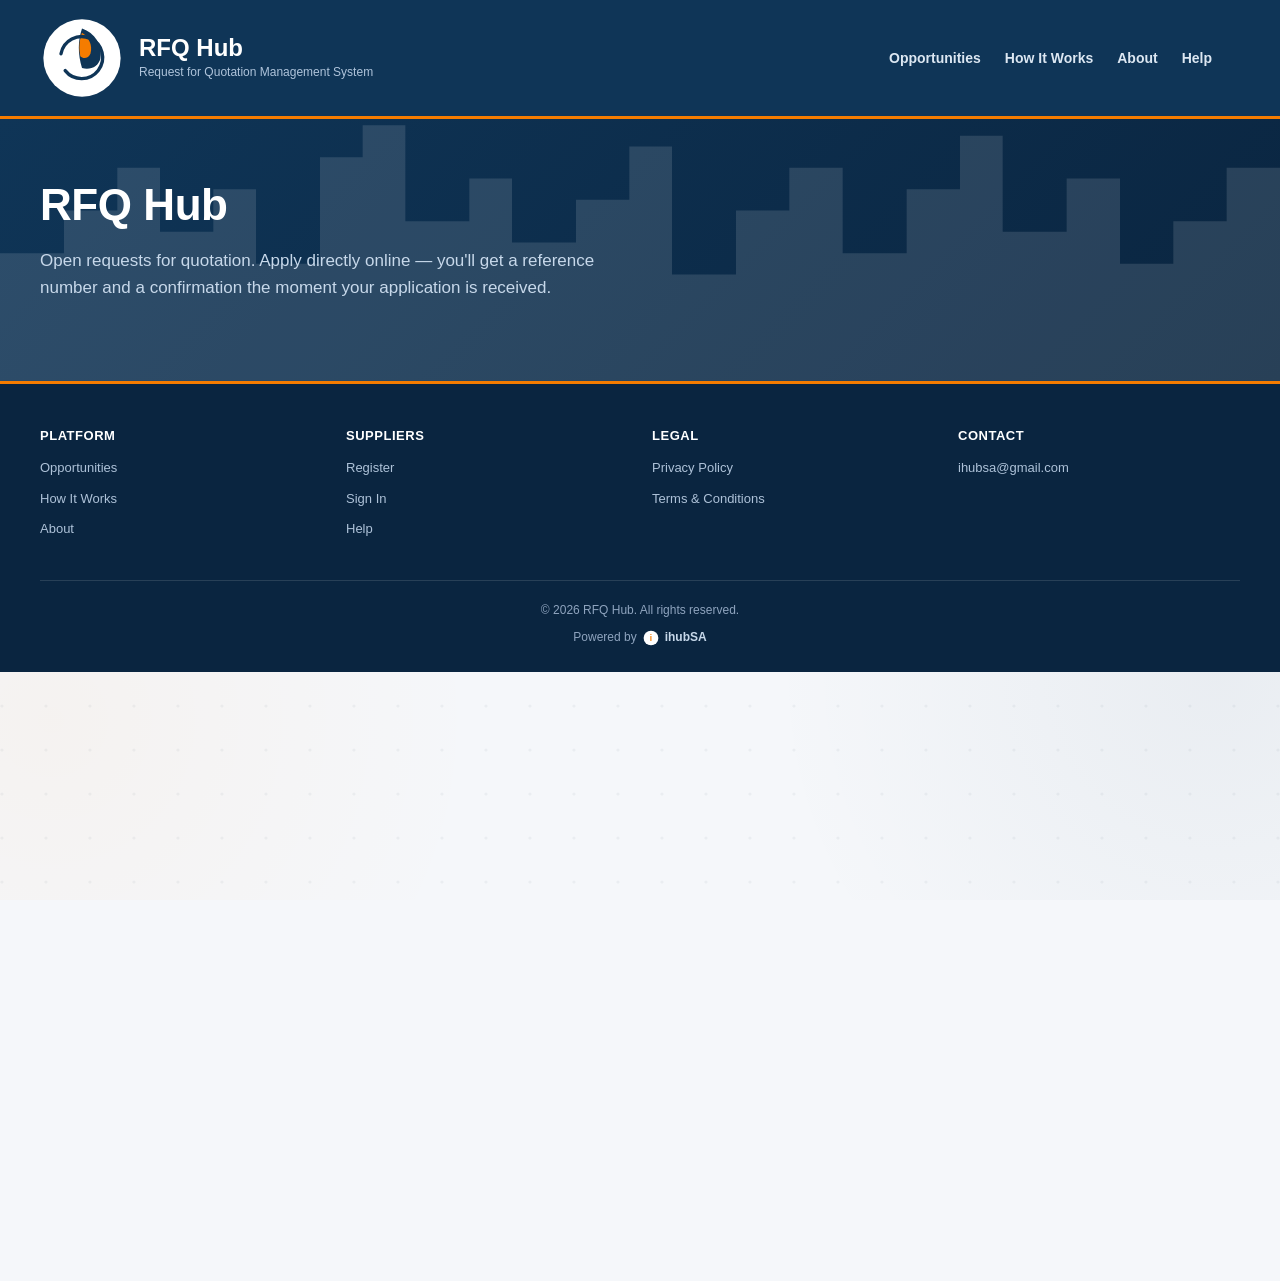
==== index.html @ 86a923ec "Update stylesheet and script version in index.html" ====
<!DOCTYPE html>
<html lang="en">
<head>
  <meta charset="UTF-8">
  <meta name="viewport" content="width=device-width, initial-scale=1.0">
  <title>RFQ Hub</title>
  <link rel="stylesheet" href="styles.css?v=3">
</head>
<body>
  <!-- DYNAMIC BRANDING HEADER -->
  <header id="site-header" class="site-header">
    <a href="https://ihubsa.github.io/iHubSA-Website/" style="text-decoration: none; color: inherit; display: flex; align-items: center; gap: 16px;">
      <div id="brand-logo-group" class="brand-logo-group">
        <img id="brand-logo-img" src="" alt="Company logo" style="display:none; height:84px; width:auto; max-width:260px; object-fit:contain; flex-shrink:0;">
        <svg id="brand-logo-default" width="84" height="84" viewBox="0 0 100 100" style="flex-shrink: 0;">
          <circle cx="50" cy="50" r="46" fill="#FFFFFF"/>
          <path d="M 50 15 C 65 20, 75 35, 72 50 C 70 60, 60 65, 50 62 C 45 45, 45 30, 50 15 Z" fill="#0F3557"/>
          <path d="M 50 20 C 58 25, 63 35, 60 45 C 58 50, 52 52, 48 48 C 46 38, 47 28, 50 20 Z" fill="#F57C00"/>
          <path d="M 25 45 A 25 25 0 1 1 30 65" fill="none" stroke="#0F3557" stroke-width="4" stroke-linecap="round"/>
        </svg>
        <div>
          <h1 id="brand-title" style="margin: 0; font-size: 24px; font-weight: bold; color: white; font-family: 'IBM Plex Sans', sans-serif;">RFQ Hub</h1>
          <p id="brand-subtitle" style="margin: 0; font-size: 12px; color: #AFC4DB; font-family: 'IBM Plex Sans', sans-serif;">Request for Quotation Management System</p>
        </div>
      </div>
    </a>

    <button id="mobile-nav-toggle" class="mobile-nav-toggle" type="button" onclick="toggleMobileNav()" aria-label="Toggle menu" aria-expanded="false" aria-controls="site-nav-wrap">
      <svg width="24" height="24" viewBox="0 0 24 24" fill="none" stroke="white" stroke-width="2" stroke-linecap="round"><line x1="3" y1="6" x2="21" y2="6"/><line x1="3" y1="12" x2="21" y2="12"/><line x1="3" y1="18" x2="21" y2="18"/></svg>
    </button>

    <div id="site-nav-wrap" class="site-nav-wrap">
      <nav class="site-nav" aria-label="Primary">
        <a href="#" onclick="navGoOpportunities(); return false;">Opportunities</a>
        <a href="#" onclick="navGoHowItWorks(); return false;">How It Works</a>
        <a href="#" onclick="navGoAbout(); return false;">About</a>
        <a href="#" onclick="navGoHelp(); return false;">Help</a>
      </nav>
      <div id="header-actions" class="site-header-ctas"></div>
    </div>
  </header>

  <!-- DYNAMIC HERO SECTION -->
  <div id="hero-section" style="position:relative; background: linear-gradient(135deg, var(--primary) 0%, var(--primary-dark) 100%); padding: 60px 40px 50px 40px; text-align: left; overflow:hidden;">
    <svg aria-hidden="true" style="position:absolute; inset:0; width:100%; height:100%; opacity:0.12; pointer-events:none;" preserveAspectRatio="xMidYMax slice" viewBox="0 0 1200 300">
      <path d="M0,300 L0,180 L60,180 L60,140 L110,140 L110,100 L150,100 L150,160 L200,160 L200,120 L200,120 L240,120 L240,190 L300,190 L300,90 L340,90 L340,60 L380,60 L380,150 L440,150 L440,110 L480,110 L480,170 L540,170 L540,130 L590,130 L590,80 L630,80 L630,200 L690,200 L690,140 L740,140 L740,100 L790,100 L790,180 L850,180 L850,120 L900,120 L900,70 L940,70 L940,160 L1000,160 L1000,110 L1050,110 L1050,190 L1100,190 L1100,150 L1150,150 L1150,100 L1200,100 L1200,300 Z" fill="white"/>
    </svg>
    <h1 id="hero-title" style="position:relative; margin: 0 0 15px 0; font-size: 44px; font-weight: 800; color: white; font-family: 'IBM Plex Sans', sans-serif; letter-spacing:-0.01em;">RFQ Hub</h1>
    <p id="hero-subtitle" style="position:relative; margin: 0 0 30px 0; font-size: 17px; color: #C7D8EA; font-family: 'IBM Plex Sans', sans-serif; line-height: 1.6; max-width: 600px;">Open requests for quotation. Apply directly online — you'll get a reference number and a confirmation the moment your application is received.</p>

    <!-- Marketplace-specific hero content (CTA buttons + live stats). Only
         shown on the public landing page — showLandingView() reveals this,
         hideAllTopLevelViews() hides it again for every other view (login,
         admin dashboard, contractor pages, etc.) so it never bleeds into
         screens where it doesn't belong. -->
    <div id="hero-marketplace-extras" style="display:none; position:relative;">
      <div class="hero-cta-row">
        <button type="button" class="btn gold hero-btn-primary" onclick="document.getElementById('public-rfq-list').scrollIntoView({behavior:'smooth'})">Browse Opportunities →</button>
        <button type="button" class="hero-btn-secondary" onclick="openApplicantGate(null)">Register as a Supplier</button>
      </div>
      <div id="hero-stats-row" class="hero-stats-row" style="display:none;"></div>
    </div>
  </div>

  <div id="app-container" style="min-height: 100vh;">
    <!-- Floating WhatsApp help button — a sibling of public-view/admin-view/
         super-admin-view (not nested inside any of them) so its visibility
         can be kept in sync with whichever of those is showing, regardless
         of which of the several functions switched views. Starts hidden;
         setupWhatsappFabSync() in app.js keeps it in sync via a
         MutationObserver on public-view/admin-view's style attribute. Shown
         on the contractor company dashboard and the public applicant-facing
         pages; hidden on the platform Super Admin view. -->
    <a id="whatsapp-help-btn" class="whatsapp-fab" href="https://wa.me/27608995215?text=Hi%2C%20I%20need%20help%20with%20the%20RFQ%20Hub" target="_blank" rel="noopener" aria-label="Chat with us on WhatsApp" style="display:none;">
      <svg width="30" height="30" viewBox="0 0 24 24" aria-hidden="true">
        <path fill="#FFFFFF" d="M12 2C6.48 2 2 6.26 2 11.5c0 2.02.66 3.9 1.8 5.44L2.5 21.5l4.86-1.24A10.4 10.4 0 0 0 12 21c5.52 0 10-4.26 10-9.5S17.52 2 12 2z"/>
        <path fill="#25D366" d="M9.05 7.6c-.24-.53-.5-.54-.73-.55-.19-.01-.4-.01-.62-.01-.21 0-.56.08-.85.4-.29.32-1.12 1.1-1.12 2.68 0 1.57 1.15 3.09 1.3 3.3.16.21 2.2 3.53 5.44 4.81 2.69 1.06 3.24.85 3.82.8.58-.06 1.88-.77 2.14-1.51.27-.74.27-1.38.19-1.51-.08-.13-.29-.21-.61-.37-.32-.16-1.88-.93-2.17-1.03-.29-.11-.5-.16-.71.16-.21.32-.82 1.03-1 1.24-.19.21-.37.24-.69.08-.32-.16-1.34-.49-2.55-1.57-.94-.84-1.58-1.87-1.76-2.19-.19-.32-.02-.49.14-.65.14-.14.32-.37.48-.55.16-.19.21-.32.32-.53.11-.21.05-.4-.03-.56-.08-.16-.7-1.77-.99-2.44z"/>
      </svg>
      <span class="whatsapp-fab-label">Need help? Chat on WhatsApp</span>
    </a>

    <!-- PUBLIC VIEW (Contractor Portal + Landing + Auth) -->
    <div id="public-view" style="display:none; padding: 40px;">
      <div id="rfq-portal" style="display:none;"></div>
      <div id="no-rfq-message" style="display:none;"></div>

      <div id="landing-section" style="display:none;">
        <div style="max-width: 1200px; margin: 0 auto 30px auto;">
          <div class="card" style="text-align:center; padding:16px 24px;">
            <p style="margin:0; font-size:13px; color:var(--border);">Company staff: use the <strong>Sign In</strong> button above to access your dashboard. Access is by invitation only — if you're expecting access, check your email for an invite link.</p>
          </div>
        </div>

        <div class="landing-two-col" style="max-width: 1200px; margin: 0 auto; display:grid; grid-template-columns: 2fr 1fr; gap:30px; align-items:start;">
          <div>
            <h2 class="section-eyebrow" style="margin-bottom:5px;">OPEN OPPORTUNITIES</h2>
            <p style="color:var(--border); margin:10px 0 20px 0;">Find current Requests for Quotation from organisations looking for suppliers and service providers.</p>

            <div class="opp-search-wrap">
              <form id="hero-search-form" class="opp-search-bar">
                <input type="text" id="hero-search-input" placeholder="Search opportunities...">
                <button type="submit">Search</button>
              </form>
              <div class="opp-filter-row">
                <select id="public-rfq-province-filter" class="opp-filter-pill">
                  <option value="">All Provinces</option>
                  <option value="Eastern Cape">Eastern Cape</option>
                  <option value="Free State">Free State</option>
                  <option value="Gauteng">Gauteng</option>
                  <option value="KwaZulu-Natal">KwaZulu-Natal</option>
                  <option value="Limpopo">Limpopo</option>
                  <option value="Mpumalanga">Mpumalanga</option>
                  <option value="Northern Cape">Northern Cape</option>
                  <option value="North West">North West</option>
                  <option value="Western Cape">Western Cape</option>
                </select>
                <select id="public-rfq-category-filter" class="opp-filter-pill" disabled title="Category data isn't tracked yet — coming soon">
                  <option value="">All Categories</option>
                </select>
                <select id="public-rfq-sort" class="opp-filter-pill">
                  <option value="deadline_asc">Sort: Closing Soonest</option>
                  <option value="deadline_desc">Sort: Closing Latest</option>
                  <option value="budget_desc">Sort: Highest Budget</option>
                </select>
              </div>
            </div>

            <div id="public-rfq-list"></div>
          </div>

          <div class="card" id="why-register-card">
            <h3 class="section-eyebrow" style="font-size:18px;">WHY BECOME A REGISTERED SUPPLIER?</h3>
            <div style="margin-top:16px;">
              <div class="why-register-item">
                <div class="why-register-icon why-register-check">✓</div>
                <div>
                  <h4>Access More Opportunities</h4>
                  <p>See RFQs published by participating organisations.</p>
                </div>
              </div>
              <div class="why-register-item">
                <div class="why-register-icon why-register-check">✓</div>
                <div>
                  <h4>Submit Online</h4>
                  <p>Complete your quotation and upload supporting documents digitally.</p>
                </div>
              </div>
              <div class="why-register-item">
                <div class="why-register-icon why-register-check">✓</div>
                <div>
                  <h4>Build Your Supplier Profile</h4>
                  <p>Enter your company information once and reuse it.</p>
                </div>
              </div>
              <div class="why-register-item">
                <div class="why-register-icon why-register-check">✓</div>
                <div>
                  <h4>Track Your Applications</h4>
                  <p>Keep a record of the RFQs you've responded to and their status.</p>
                </div>
              </div>
              <div class="why-register-item" style="margin-bottom:0;">
                <div class="why-register-icon why-register-check">✓</div>
                <div>
                  <h4>Secure &amp; Confidential</h4>
                  <p>Your submission is only ever shared with the organisation running the RFQ.</p>
                </div>
              </div>
            </div>
            <button type="button" class="btn gold" style="width:100%; padding:12px; margin-top:6px;" onclick="openApplicantGate(null)">Register Free →</button>
            <p style="text-align:center; margin:12px 0 0 0; font-size:13px; color:var(--border);">Already registered? <a href="#" onclick="document.getElementById('public-rfq-list').scrollIntoView({behavior:'smooth'}); return false;" style="color:var(--primary); font-weight:600;">Browse Opportunities</a></p>
          </div>
        </div>

        <div id="how-it-works-section" style="max-width: 1200px; margin: 60px auto 0 auto; padding:40px 0; border-top:1px solid #E4E7EB;">
          <h2 class="section-eyebrow" style="text-align:center; display:block; width:fit-content; margin:0 auto 40px auto;">HOW IT WORKS</h2>
          <div class="how-it-works-grid">
            <div class="how-it-works-step">
              <div class="how-it-works-step-icon">
                <svg width="26" height="26" viewBox="0 0 24 24" fill="none" stroke="white" stroke-width="2"><circle cx="11" cy="11" r="7"/><path d="M21 21l-4.3-4.3"/></svg>
              </div>
              <p class="how-it-works-step-num">01</p>
              <h4>Discover</h4>
              <p>Find an RFQ that matches your business.</p>
            </div>
            <div class="how-it-works-step">
              <div class="how-it-works-step-icon">
                <svg width="26" height="26" viewBox="0 0 24 24" fill="none" stroke="white" stroke-width="2"><path d="M20 21v-2a4 4 0 0 0-4-4H8a4 4 0 0 0-4 4v2"/><circle cx="12" cy="7" r="4"/></svg>
              </div>
              <p class="how-it-works-step-num">02</p>
              <h4>Register</h4>
              <p>Create your free supplier account.</p>
            </div>
            <div class="how-it-works-step">
              <div class="how-it-works-step-icon">
                <svg width="26" height="26" viewBox="0 0 24 24" fill="none" stroke="white" stroke-width="2"><path d="M14 2H6a2 2 0 0 0-2 2v16a2 2 0 0 0 2 2h12a2 2 0 0 0 2-2V8z"/><path d="M14 2v6h6"/></svg>
              </div>
              <p class="how-it-works-step-num">03</p>
              <h4>Submit</h4>
              <p>Complete the response and upload supporting documents.</p>
            </div>
            <div class="how-it-works-step">
              <div class="how-it-works-step-icon">
                <svg width="26" height="26" viewBox="0 0 24 24" fill="none" stroke="white" stroke-width="2"><path d="M22 11.08V12a10 10 0 1 1-5.93-9.14"/><path d="M22 4L12 14.01l-3-3"/></svg>
              </div>
              <p class="how-it-works-step-num">04</p>
              <h4>Get Reviewed</h4>
              <p>The organisation evaluates submissions and contacts successful suppliers.</p>
            </div>
          </div>
        </div>

        <div id="trust-section" class="trust-section-band" style="max-width: 1200px; margin: 40px auto 0 auto;">
          <h2 class="section-eyebrow" style="text-align:center; display:block; width:fit-content; margin:0 auto 40px auto;">A BETTER WAY TO CONNECT BUYERS &amp; SUPPLIERS</h2>
          <div class="trust-grid">
            <div class="trust-item">
              <div class="trust-icon"><svg width="22" height="22" viewBox="0 0 24 24" fill="none" stroke="currentColor" stroke-width="2"><path d="M2 12h20M12 2c2.5 3 4 7 4 10s-1.5 7-4 10c-2.5-3-4-7-4-10s1.5-7 4-10z"/></svg></div>
              <h4>Transparent</h4>
              <p>Clear RFQ requirements and closing dates.</p>
            </div>
            <div class="trust-item">
              <div class="trust-icon"><svg width="22" height="22" viewBox="0 0 24 24" fill="none" stroke="currentColor" stroke-width="2"><rect x="3" y="11" width="18" height="10" rx="2"/><path d="M7 11V7a5 5 0 0 1 10 0v4"/></svg></div>
              <h4>Secure</h4>
              <p>Your submission is securely handled.</p>
            </div>
            <div class="trust-item">
              <div class="trust-icon"><svg width="22" height="22" viewBox="0 0 24 24" fill="none" stroke="currentColor" stroke-width="2"><path d="M12 2l7 4v6c0 5-3.5 8-7 10-3.5-2-7-5-7-10V6l7-4z"/></svg></div>
              <h4>Accessible</h4>
              <p>Opportunities are available to registered suppliers.</p>
            </div>
            <div class="trust-item">
              <div class="trust-icon"><svg width="22" height="22" viewBox="0 0 24 24" fill="none" stroke="currentColor" stroke-width="2"><path d="M9 11l3 3L22 4"/><path d="M21 12v7a2 2 0 0 1-2 2H5a2 2 0 0 1-2-2V5a2 2 0 0 1 2-2h11"/></svg></div>
              <h4>Professional</h4>
              <p>A structured process for quotations and supplier responses.</p>
            </div>
          </div>
        </div>

        <div id="org-logos-section" style="display:none; max-width: 1200px; margin: 0 auto; padding:40px 0; border-top:1px solid #E4E7EB;">
          <h2 class="section-eyebrow" style="text-align:center; display:block; width:fit-content; margin:0 auto 30px auto;">ORGANISATIONS USING THE PLATFORM</h2>
          <div id="org-logos-grid" class="org-logos-grid"></div>
        </div>

        <div class="final-cta-section">
          <div class="final-cta-inner">
            <h2>Ready to Find Your Next Business Opportunity?</h2>
            <p>Register as a supplier and start responding to RFQs online.</p>
            <button type="button" class="btn gold" style="padding:14px 32px; font-size:15px;" onclick="openApplicantGate(null)">Create Free Supplier Account</button>
            <p style="margin-top:14px; font-size:13px;"><a href="#" onclick="document.getElementById('public-rfq-list').scrollIntoView({behavior:'smooth'}); return false;" style="color:#C7D8EA;">Already registered? Browse Opportunities</a></p>
          </div>
        </div>
      </div>

      <div id="login-section" style="display:none; max-width: 420px; margin: 0 auto;">
        <div class="card">
          <h2 style="margin-top:0;">Staff Login</h2>
          <form id="login-form" style="display:flex; flex-direction:column; gap:15px;">
            <div>
              <label>Email</label>
              <input type="email" id="login-email" required style="width:100%;">
            </div>
            <div>
              <label>Password</label>
              <input type="password" id="login-password" required style="width:100%;">
            </div>
            <button type="submit" class="btn gold" style="padding:12px; margin-top:5px;">Log In</button>
          </form>
          <p style="text-align:center; margin-top:12px; font-size:13px;">
            <a href="#" onclick="showForgotPasswordView(); return false;" style="color:var(--primary); font-weight:600;">Forgot your password?</a>
          </p>
          <p style="text-align:center; margin-top:15px; font-size:13px; color:var(--border);">
            No account yet? Access is by invitation — ask your company admin or the platform admin to invite you.
          </p>
        </div>
      </div>

      <div id="forgot-password-section" style="display:none; max-width: 420px; margin: 0 auto;">
        <div class="card">
          <h2 style="margin-top:0;">Reset Your Password</h2>
          <p style="color:var(--border); font-size:14px; margin-bottom:15px;">Enter the email address on your account and we'll send you a 6-digit code to set a new password.</p>
          <form id="forgot-password-form" style="display:flex; flex-direction:column; gap:15px;">
            <div>
              <label>Email</label>
              <input type="email" id="forgot-password-email" required style="width:100%;">
            </div>
            <button type="submit" class="btn gold" style="padding:12px; margin-top:5px;">Send Code</button>
          </form>
          <p id="forgot-password-sent-note" style="display:none; margin-top:5px; margin-bottom:15px; padding:12px; background:#E1F0FF; border-radius:4px; font-size:14px;">
            If an account exists for that email, a 6-digit code is on its way. KEEP THIS SITE OPEN and check your inbox (and spam folder) — the code is valid for a limited time and can only be used once.
          </p>
          <form id="reset-code-form" style="display:none; flex-direction:column; gap:15px;">
            <div>
              <label>6-Digit Code</label>
              <input type="text" id="reset-code-token" required inputmode="numeric" pattern="[0-9]*" maxlength="6" autocomplete="one-time-code" style="width:100%; letter-spacing:4px; font-size:18px; text-align:center;">
            </div>
            <div>
              <label>New Password *</label>
              <input type="password" id="reset-code-new-password" required minlength="6" style="width:100%;">
            </div>
            <div>
              <label>Confirm New Password *</label>
              <input type="password" id="reset-code-confirm-password" required minlength="6" style="width:100%;">
            </div>
            <button type="submit" class="btn gold" style="padding:12px; margin-top:5px;">Reset Password</button>
          </form>
          <p style="text-align:center; margin-top:15px; font-size:13px;">
            <a href="#" onclick="showLoginForm(); return false;" style="color:var(--primary); font-weight:600;">Back to Sign In</a>
          </p>
        </div>
      </div>

      <div id="set-password-section" style="display:none; max-width: 420px; margin: 0 auto;">
        <div class="card">
          <h2 id="set-password-heading" style="margin-top:0;">Choose a Password</h2>
          <p id="set-password-subtext" style="color:var(--border); font-size:14px; margin-bottom:15px;">You've been invited to RFQ Hub. Set a password to finish setting up your account.</p>
          <form id="set-password-form" style="display:flex; flex-direction:column; gap:15px;">
            <div>
              <label>New Password *</label>
              <input type="password" id="set-password-new" required minlength="6" style="width:100%;">
            </div>
            <div>
              <label>Confirm Password *</label>
              <input type="password" id="set-password-confirm" required minlength="6" style="width:100%;">
            </div>
            <button type="submit" class="btn gold" style="padding:12px; margin-top:5px;">Set Password &amp; Continue</button>
          </form>
        </div>
      </div>
    </div>

    <!-- ADMIN VIEW (Company Dashboard) -->
    <div id="admin-view" style="display:none;">
      <div style="background: var(--primary); border-bottom: 3px solid var(--accent); padding: 20px 40px;">
        <div style="display: flex; justify-content: space-between; align-items: center; max-width: 1200px; margin: 0 auto; flex-wrap:wrap; gap:10px;">
          <div style="display:flex; align-items:center; gap:12px; min-width:0;">
            <img id="admin-header-logo" src="" alt="" style="display:none; height:40px; max-width:140px; width:auto; object-fit:contain; border-radius:3px; background:white; padding:3px;">
            <h2 id="admin-company-name" style="margin: 0; color: white; font-family: 'IBM Plex Sans', sans-serif;">RFQ Management</h2>
          </div>
          <div style="display:flex; align-items:center; gap:16px;">
            <a id="super-admin-link" href="#" onclick="openSuperAdminView(); return false;" style="display:none; font-size:13px; color:white; font-weight:600;">Platform Admin</a>
            <button onclick="logoutAdmin()" class="btn secondary" style="padding: 8px 16px;">Logout</button>
          </div>
        </div>
      </div>

      <div class="page-pad" style="padding: 40px; max-width: 1200px; margin: 0 auto;">
        <div class="admin-layout">
          <!-- Section Navigation -->
          <div class="admin-sidebar">
            <button class="sidebar-tab-btn company-tab-btn active" onclick="switchAdminTab('create', this)">Create RFQ</button>
            <button class="sidebar-tab-btn company-tab-btn" onclick="switchAdminTab('console', this)">RFQ Console</button>
            <button class="sidebar-tab-btn company-tab-btn" onclick="switchAdminTab('submissions', this)">Review Submissions</button>
            <button class="sidebar-tab-btn company-tab-btn" onclick="switchAdminTab('team', this)">Team</button>
            <button class="sidebar-tab-btn company-tab-btn" onclick="switchAdminTab('settings', this)">Settings</button>
            <button class="sidebar-tab-btn company-tab-btn" onclick="switchAdminTab('reports', this)">Reports</button>
          </div>

          <div class="admin-content">
        <!-- CREATE RFQ TAB -->
        <div id="create-tab" class="admin-tab" style="display:block;">
          <div class="card">
            <h2 style="margin-top:0;">Create New RFQ</h2>
            <div id="draft-editing-banner" style="display:none; margin-bottom:16px; padding:10px 14px; background:#FFF8E1; border:1px solid #F5D67A; border-radius:4px; font-size:13px; color:var(--ink);">
              📝 <strong>Editing a saved draft</strong> — Save Draft keeps it a draft, and Save RFQ finalizes it into the Console. Nothing is sent to suppliers or contractors until you explicitly Release it there.
            </div>
            <form id="create-rfq-form" onsubmit="return false;" style="display:flex; flex-direction:column; gap:20px;">
              <div class="form-grid-2">
                <div>
                  <label style="font-weight:bold; display:block; margin-bottom:8px;">RFQ Name/Title *</label>
                  <input type="text" name="rfq_name" placeholder="e.g., Safety Equipment Quotes" style="width:100%; padding:10px; border:1px solid var(--border); border-radius:4px; box-sizing:border-box;">
                </div>
                <div>
                  <label style="font-weight:bold; display:block; margin-bottom:8px;">Project Name *</label>
                  <input type="text" name="rfq_project" placeholder="e.g., Table Bay Construction Site" style="width:100%; padding:10px; border:1px solid var(--border); border-radius:4px; box-sizing:border-box;">
                </div>
              </div>

              <div>
                <label style="font-weight:bold; display:block; margin-bottom:8px;">Description *</label>
                <textarea name="rfq_description" placeholder="Describe what you're looking for..." style="width:100%; padding:10px; border:1px solid var(--border); border-radius:4px; min-height:100px; box-sizing:border-box; font-family:inherit;"></textarea>
              </div>

              <div class="form-grid-2">
                <div>
                  <label style="font-weight:bold; display:block; margin-bottom:8px;">Province(s) *</label>
                  <p style="font-size:12px; color:var(--border); margin:0 0 8px 0;">Select every province you want this RFQ to be visible in and to notify registered suppliers in.</p>
                  <div style="border:1px solid var(--border); border-radius:4px; padding:12px; box-sizing:border-box;">
                    <label style="display:flex; align-items:center; gap:8px; font-weight:600; margin-bottom:8px; padding-bottom:8px; border-bottom:1px solid var(--border); cursor:pointer;">
                      <input type="checkbox" id="rfq-province-select-all"> Select All Provinces
                    </label>
                    <div id="rfq-province-checkboxes" style="display:grid; grid-template-columns:1fr 1fr; gap:8px;"></div>
                  </div>
                </div>
                <div>
                  <label style="font-weight:bold; display:block; margin-bottom:8px;">Town / Area (optional)</label>
                  <input type="text" name="rfq_location_area" placeholder="e.g., Table Bay, Cape Town" style="width:100%; padding:10px; border:1px solid var(--border); border-radius:4px; box-sizing:border-box;">
                </div>
              </div>

              <div style="border:2px solid var(--accent); border-radius:6px; padding:16px; background-color:rgba(245, 124, 0, 0.05); margin:16px 0;">
                <fieldset style="border:none; margin:0; padding:0;">
                  <legend style="font-weight:bold; margin-bottom:12px; display:block; font-size:14px;">Local Preference</legend>
                  <p style="font-size:12px; color:var(--border); margin:0 0 12px 0;">We recommend using local labour and contractors before expanding your RFQ to other areas.</p>

                  <label style="display:flex; align-items:flex-start; gap:8px; cursor:pointer; margin-bottom:16px; font-weight:normal;">
                    <input type="radio" name="rfq_local_preference" value="local" checked style="margin-top:2px;">
                    <div>
                      <strong style="display:block; margin-bottom:4px;">Local</strong>
                      <span style="font-size:12px; color:var(--border); line-height:1.4;">We agree to using local labour and contractors before expanding our RFQ if no suitable resources are found locally.</span>
                    </div>
                  </label>

                  <label style="display:flex; align-items:flex-start; gap:8px; cursor:pointer; font-weight:normal;">
                    <input type="radio" name="rfq_local_preference" value="non-local" style="margin-top:2px;">
                    <div style="flex:1;">
                      <strong style="display:block; margin-bottom:4px;">Non-Local</strong>
                      <div id="non-local-reason-container" style="display:none; margin-top:8px;">
                        <label style="font-weight:normal; display:block; margin-bottom:6px; font-size:12px;">Reason for expanding beyond local area *</label>
                        <textarea name="rfq_non_local_reason" placeholder="Please explain why local resources are not suitable for this RFQ..." style="width:100%; padding:10px; border:1px solid var(--border); border-radius:4px; box-sizing:border-box; min-height:80px; font-family:inherit; font-size:14px; resize:vertical;"></textarea>
                      </div>
                    </div>
                  </label>
                </fieldset>
              </div>

              <div class="form-grid-2">
                <div>
                  <label style="font-weight:bold; display:block; margin-bottom:8px;">Submission Deadline *</label>
                  <input type="datetime-local" name="rfq_deadline" style="width:100%; padding:10px; border:1px solid var(--border); border-radius:4px; box-sizing:border-box;">
                </div>
                <div>
                  <label style="font-weight:bold; display:block; margin-bottom:8px;">Budget (optional)</label>
                  <input type="number" name="rfq_budget" placeholder="e.g., 50000" style="width:100%; padding:10px; border:1px solid var(--border); border-radius:4px; box-sizing:border-box;">
                </div>
              </div>

              <div>
                <label style="font-weight:bold; display:block; margin-bottom:8px;">Visibility *</label>
                <p style="font-size:14px; color:var(--border); margin:0 0 10px 0;">Open RFQs are listed on the public portal for anyone to find and apply. Closed RFQs are only reachable via the invite links you send below.</p>
                <div style="display:flex; gap:24px; flex-wrap:wrap;">
                  <label style="font-weight:normal; display:flex; align-items:center; gap:6px; cursor:pointer;">
                    <input type="radio" name="rfq_visibility" value="closed" checked> Closed &mdash; Invite Only
                  </label>
                  <label style="font-weight:normal; display:flex; align-items:center; gap:6px; cursor:pointer;">
                    <input type="radio" name="rfq_visibility" value="open"> Open &mdash; Public Portal
                  </label>
                </div>
              </div>

              <div>
                <label style="font-weight:bold; display:block; margin-bottom:8px;">Required Documents *</label>
                <p style="font-size:14px; color:var(--border); margin:0 0 10px 0;">Pick from the standard Supplier Database documents below, or add a one-off custom requirement. A registered supplier who already has a standard document on file gets it applied automatically — no re-upload needed.</p>
                <div id="required-docs-builder" style="margin-bottom:10px;"></div>
                <div style="display:flex; gap:10px; align-items:center; flex-wrap:wrap; margin-bottom:8px;">
                  <select id="standard-doc-picker" style="padding:8px; border:1px solid var(--border); border-radius:4px; min-width:260px;"></select>
                  <button type="button" onclick="addStandardDocumentFieldFromPicker()" class="btn secondary" style="padding:8px 16px;">+ Add Standard Document</button>
                </div>
                <button type="button" onclick="addDocumentField()" class="btn secondary" style="padding:8px 16px;">+ Add Custom Document Type</button>
              </div>

              <div>
                <label style="font-weight:bold; display:block; margin-bottom:8px;">Attach RFQ Document(s) (optional)</label>
                <p style="font-size:14px; color:var(--border); margin:0 0 10px 0;">Upload the RFQ spec, drawings, or any files contractors should review before applying. They'll appear as downloads on the contractor's page.</p>

                <!-- Documents list (both existing and newly selected) -->
                <div id="documents-list-section" style="margin-bottom:15px; display:none;">
                  <div id="documents-list" style="display:flex; flex-direction:column; gap:8px;"></div>
                </div>

                <!-- File input for new attachments -->
                <input type="file" id="rfq-attachments-input" multiple style="width:100%; padding:8px; border:1px solid var(--border); border-radius:4px; box-sizing:border-box; margin-bottom:8px;">
                <p id="file-input-hint" style="font-size:13px; color:var(--border); margin:0;">Select files above to add them. You can remove or replace them before saving.</p>
              </div>

              <div>
                <label id="contractor-emails-label" style="font-weight:bold; display:block; margin-bottom:8px;">Contractor Email Addresses *</label>
                <p id="contractor-emails-hint" style="font-size:14px; color:var(--border); margin:0 0 10px 0;">Enter email addresses (one per line). Each gets a direct invite link, emailed once this RFQ is published/released — not immediately on save. Required for Closed RFQs.</p>
                <textarea name="contractor_emails" placeholder="contractor1@example.com&#10;contractor2@example.com" style="width:100%; padding:10px; border:1px solid var(--border); border-radius:4px; min-height:80px; box-sizing:border-box; font-family:inherit;"></textarea>
              </div>

              <p style="font-size:13px; color:var(--border); margin:0; text-align:right;">💾 Save never makes an RFQ public or notifies anyone. 🚀 <strong>Publish RFQ</strong> is the only button that does — here, or on it later from the Console.</p>
              <div style="display:flex; gap:10px; justify-content:flex-end; flex-wrap:wrap;">
                <button type="button" onclick="resetCreateForm()" class="btn secondary" style="padding:10px 20px;">Clear</button>
                <button type="button" onclick="previewRFQ()" class="btn secondary" style="padding:10px 20px;">👁️ Preview</button>
                <button type="button" id="save-draft-btn" onclick="saveRFQDraft()" class="btn secondary" style="padding:10px 20px;">💾 Save Draft</button>
                <button type="submit" id="create-rfq-submit-btn" class="btn navy" style="padding:10px 20px;">💾 Save RFQ</button>
                <button type="button" id="publish-rfq-btn" onclick="createNewRFQ(true)" class="btn gold" style="padding:10px 20px;">🚀 Publish RFQ</button>
              </div>
            </form>
          </div>
        </div>

        <!-- RFQ CONSOLE TAB -->
        <div id="console-tab" class="admin-tab" style="display:none;">
          <div class="card">
            <h2 style="margin-top:0;">Active RFQs</h2>
            <p style="color: var(--border); font-size: 14px; margin-bottom: 20px;">View all active RFQs and manage contractor invitation links</p>
            <div id="rfq-console-list" style="display: flex; flex-direction: column; gap: 20px;">
              <div style="text-align: center; padding: 40px; color: var(--border);">
                <p>Loading RFQs...</p>
              </div>
            </div>
          </div>
        </div>

        <!-- SUBMISSIONS TAB -->
        <div id="submissions-tab" class="admin-tab" style="display:none;">
          <div class="card">
            <h2 style="margin-top:0;">RFQ Submissions</h2>
            <p id="submissions-limited-access-note" style="display:none; margin:0 0 14px 0; font-size:13px; color:var(--border);">🔒 Your team permissions limit which submission stages you can see and act on here. Ask your company owner to adjust your access from the Team tab if you're missing something you expect to see.</p>
            <div class="filter-bar">
              <select id="rfq-filter" onchange="filterSubmissions()" style="padding:10px; border:1px solid var(--border); border-radius:4px;">
                <option value="">All RFQs</option>
              </select>
              <select id="status-filter" onchange="filterSubmissions()" style="padding:10px; border:1px solid var(--border); border-radius:4px;">
                <option value="">All Statuses</option>
                <option value="submitted">Submitted</option>
                <option value="under_review">Under Review</option>
                <option value="approved">Approved</option>
                <option value="rejected">Rejected</option>
              </select>
            </div>
            <div id="submissions-list" style="display:flex; flex-direction:column; gap:15px;"></div>
          </div>
        </div>

        <!-- TEAM TAB -->
        <div id="team-tab" class="admin-tab" style="display:none;">
          <div class="card">
            <h2 style="margin-top:0;">Team</h2>
            <p style="color:var(--border); font-size:14px; margin-bottom:20px;">People with access to this company's RFQ Hub admin section.</p>
            <div id="team-members-list" style="margin-bottom:25px;"></div>

            <h3 style="font-size:16px;">Invite a Teammate</h3>
            <form id="invite-teammate-form" style="display:flex; gap:10px; flex-wrap:wrap; align-items:flex-end; margin-top:10px;">
              <div style="flex:1; min-width:220px;">
                <label style="font-weight:bold;">Email *</label>
                <input type="email" id="invite-teammate-email" required style="width:100%; padding:10px; border:1px solid var(--border); border-radius:4px; box-sizing:border-box;">
              </div>
              <button type="submit" class="btn gold" style="padding:10px 20px;">Send Invite</button>
            </form>
          </div>
        </div>

        <!-- SETTINGS TAB -->
        <div id="settings-tab" class="admin-tab" style="display:none;">
          <div class="card">
            <h2 style="margin-top:0;">Company Settings</h2>
            <p style="color:var(--border); font-size:14px; margin-bottom:20px;">This information is shown to contractors on your RFQ links.</p>
            <form id="settings-form" style="display:flex; flex-direction:column; gap:20px; max-width:600px;">
              <div>
                <label style="font-weight:bold;">Logo</label>
                <div style="display:flex; align-items:center; gap:15px; margin-top:8px; flex-wrap:wrap;">
                  <div style="width:140px; height:140px; border:1px solid var(--border); border-radius:8px; background:var(--bg-2); display:flex; align-items:center; justify-content:center; overflow:hidden; flex-shrink:0;">
                    <img id="settings-logo-preview" src="" alt="Logo preview" style="max-width:260px; height:84px; width:auto; object-fit:contain; display:none;">
                    <span id="settings-logo-placeholder" style="color:var(--border); font-size:11px; text-align:center; padding:0 10px;">No logo</span>
                  </div>
                  <div>
                    <input type="file" id="settings-logo-file" accept="image/png,image/jpeg,image/svg+xml,image/webp">
                    <p style="font-size:12px; color:var(--border); margin-top:5px;">PNG, JPG, SVG or WebP. Uploads immediately.</p>
                  </div>
                </div>
                <div style="margin-top:14px; max-width:320px;">
                  <label style="font-weight:bold; font-size:13px; display:flex; justify-content:space-between;">
                    <span>Logo Size</span>
                    <span id="settings-logo-scale-label" style="font-weight:normal; color:var(--border);">100%</span>
                  </label>
                  <input type="range" id="settings-logo-scale" min="50" max="150" step="5" value="100" style="width:100%;">
                  <p style="font-size:12px; color:var(--border); margin-top:5px;">Scales your logo in the site header and on the public RFQ portal. The preview above matches the header size.</p>
                </div>
              </div>
              <div>
                <label style="font-weight:bold;">Company Name *</label>
                <input type="text" id="settings-company-name" required style="width:100%; padding:10px; border:1px solid var(--border); border-radius:4px; box-sizing:border-box;">
              </div>
              <div>
                <label style="font-weight:bold;">Contact Email</label>
                <input type="email" id="settings-contact-email" style="width:100%; padding:10px; border:1px solid var(--border); border-radius:4px; box-sizing:border-box;">
              </div>
              <div>
                <label style="font-weight:bold;">Contact Phone</label>
                <input type="tel" id="settings-contact-phone" style="width:100%; padding:10px; border:1px solid var(--border); border-radius:4px; box-sizing:border-box;">
              </div>
              <div>
                <label style="font-weight:bold;">Address</label>
                <textarea id="settings-address" style="width:100%; padding:10px; border:1px solid var(--border); border-radius:4px; box-sizing:border-box; min-height:70px; font-family:inherit;"></textarea>
              </div>
              <div style="display:flex; justify-content:flex-end;">
                <button type="submit" class="btn gold" style="padding:10px 24px;">Save Settings</button>
              </div>
            </form>
          </div>

          <div class="card">
            <h2 style="margin-top:0;">Change Password</h2>
            <p style="color:var(--border); font-size:14px; margin-bottom:20px;">Update the password for your own login.</p>
            <form id="change-password-form" style="display:flex; flex-direction:column; gap:15px; max-width:400px;">
              <div>
                <label style="font-weight:bold;">New Password *</label>
                <input type="password" id="change-password-new" required minlength="6" style="width:100%; padding:10px; border:1px solid var(--border); border-radius:4px; box-sizing:border-box;">
              </div>
              <div>
                <label style="font-weight:bold;">Confirm New Password *</label>
                <input type="password" id="change-password-confirm" required minlength="6" style="width:100%; padding:10px; border:1px solid var(--border); border-radius:4px; box-sizing:border-box;">
              </div>
              <div style="display:flex; justify-content:flex-end;">
                <button type="submit" class="btn gold" style="padding:10px 24px;">Update Password</button>
              </div>
            </form>
          </div>
        </div>

        <!-- REPORTS TAB -->
        <div id="reports-tab" class="admin-tab" style="display:none;">
          <div class="card">
            <h2 style="margin-top:0;">Generate Report</h2>
            <p style="color:var(--border); font-size:14px; margin-bottom:20px;">Select a date range and the sections you want, then generate a branded report you can download as PDF or Word.</p>
            <div style="display:flex; flex-wrap:wrap; gap:16px; align-items:flex-end; margin-bottom:20px;">
              <div>
                <label style="font-weight:bold; display:block; margin-bottom:6px; font-size:13px;">From</label>
                <input type="date" id="report-date-from" style="padding:8px 12px; border:1px solid var(--border); border-radius:4px; font-size:14px;">
              </div>
              <div>
                <label style="font-weight:bold; display:block; margin-bottom:6px; font-size:13px;">To</label>
                <input type="date" id="report-date-to" style="padding:8px 12px; border:1px solid var(--border); border-radius:4px; font-size:14px;">
              </div>
              <div style="display:flex; gap:8px;">
                <button class="btn secondary" style="padding:8px 14px; font-size:13px;" onclick="setReportRange('week')">This Week</button>
                <button class="btn secondary" style="padding:8px 14px; font-size:13px;" onclick="setReportRange('month')">This Month</button>
                <button class="btn secondary" style="padding:8px 14px; font-size:13px;" onclick="setReportRange('quarter')">This Quarter</button>
                <button class="btn secondary" style="padding:8px 14px; font-size:13px;" onclick="setReportRange('year')">This Year</button>
              </div>
            </div>
            <div style="margin-bottom:20px;">
              <label style="font-weight:bold; display:block; margin-bottom:8px; font-size:13px;">Include in Report:</label>
              <div style="display:flex; flex-wrap:wrap; gap:12px;">
                <label style="display:flex; align-items:center; gap:6px; font-size:13px; cursor:pointer;"><input type="checkbox" id="rpt-sec-summary" checked> Executive Summary</label>
                <label style="display:flex; align-items:center; gap:6px; font-size:13px; cursor:pointer;"><input type="checkbox" id="rpt-sec-rfqs" checked> RFQ Register</label>
                <label style="display:flex; align-items:center; gap:6px; font-size:13px; cursor:pointer;"><input type="checkbox" id="rpt-sec-status-chart" checked> RFQ Status Chart</label>
                <label style="display:flex; align-items:center; gap:6px; font-size:13px; cursor:pointer;"><input type="checkbox" id="rpt-sec-apps-chart" checked> Applications per RFQ</label>
                <label style="display:flex; align-items:center; gap:6px; font-size:13px; cursor:pointer;"><input type="checkbox" id="rpt-sec-suppliers" checked> Supplier Overview</label>
                <label style="display:flex; align-items:center; gap:6px; font-size:13px; cursor:pointer;"><input type="checkbox" id="rpt-sec-submissions" checked> Submission Status</label>
                <label style="display:flex; align-items:center; gap:6px; font-size:13px; cursor:pointer;"><input type="checkbox" id="rpt-sec-questions" checked> Questions &amp; Clarifications</label>
              </div>
            </div>
            <div style="display:flex; gap:10px; flex-wrap:wrap;">
              <button class="btn gold" style="padding:10px 24px;" onclick="generateReport()">Generate Report</button>
              <button class="btn secondary" id="report-download-pdf-btn" style="padding:10px 24px; display:none;" onclick="downloadReportPDF()">Download PDF</button>
              <button class="btn secondary" id="report-download-word-btn" style="padding:10px 24px; display:none;" onclick="downloadReportWord()">Download Word</button>
            </div>
          </div>
          <div id="report-output" style="display:none; margin-top:20px;"></div>
        </div>
          </div>
        </div>
      </div>
    </div>

    <!-- SUPER ADMIN VIEW (Platform-wide) -->
    <div id="super-admin-view" style="display:none;">
      <div style="background: var(--primary); border-bottom: 3px solid var(--accent); padding: 20px 40px;">
        <div style="display: flex; justify-content: space-between; align-items: center; max-width: 1200px; margin: 0 auto; flex-wrap:wrap; gap:10px;">
          <h2 style="margin: 0; color: white; font-family: 'IBM Plex Sans', sans-serif;">Platform Admin</h2>
          <div style="display:flex; gap:10px;">
            <a id="back-to-dashboard-link" href="#" onclick="closeSuperAdminView(); return false;" class="btn secondary" style="padding: 8px 16px; text-decoration:none; display:inline-block;">Back to Dashboard</a>
            <button onclick="logoutAdmin()" class="btn secondary" style="padding: 8px 16px;">Logout</button>
          </div>
        </div>
      </div>
      <div class="page-pad" style="padding: 40px; max-width: 1200px; margin: 0 auto;">
        <div class="admin-layout">
          <!-- Section Navigation -->
          <div class="admin-sidebar">
            <button id="super-invite-tab-btn" class="sidebar-tab-btn super-tab-btn active" onclick="switchSuperAdminTab('super-invite', this)">Invite a Company</button>
            <button id="super-branding-tab-btn" class="sidebar-tab-btn super-tab-btn" onclick="switchSuperAdminTab('super-branding', this)">Platform Branding</button>
            <button id="super-companies-tab-btn" class="sidebar-tab-btn super-tab-btn" onclick="switchSuperAdminTab('super-companies', this)">All Companies</button>
            <button id="super-rfqs-tab-btn" class="sidebar-tab-btn super-tab-btn" onclick="switchSuperAdminTab('super-rfqs', this)">All RFQs</button>
            <button id="super-notify-tab-btn" class="sidebar-tab-btn super-tab-btn" onclick="switchSuperAdminTab('super-notify', this)">Notifications Only</button>
            <button id="super-applicants-tab-btn" class="sidebar-tab-btn super-tab-btn" onclick="switchSuperAdminTab('super-applicants', this)">Supplier Database</button>
            <button class="sidebar-tab-btn super-tab-btn" onclick="switchSuperAdminTab('super-reports', this)">Reports</button>
            <button id="super-manage-admins-tab-btn" class="sidebar-tab-btn super-tab-btn" style="display:none;" onclick="switchSuperAdminTab('super-manage-admins', this)">Manage Admins</button>
            <button class="sidebar-tab-btn super-tab-btn" onclick="switchSuperAdminTab('super-password', this)">Change Password</button>
          </div>

          <div class="admin-content">
        <div id="super-invite-tab" class="super-tab" style="display:block;">
          <div class="card">
            <h2 style="margin-top:0;">Invite a Company</h2>
            <p style="color:var(--border); font-size:14px; margin-bottom:20px;">Set up a new contractor and invite the first person who'll manage their RFQs. They'll get an email to set their own password.</p>
            <form id="invite-company-form" style="display:flex; gap:10px; flex-wrap:wrap; align-items:flex-end;">
              <div style="flex:1; min-width:200px;">
                <label style="font-weight:bold;">Company Name *</label>
                <input type="text" id="invite-company-name" required style="width:100%; padding:10px; border:1px solid var(--border); border-radius:4px; box-sizing:border-box;">
              </div>
              <div style="flex:1; min-width:220px;">
                <label style="font-weight:bold;">First Admin's Email *</label>
                <input type="email" id="invite-company-email" required style="width:100%; padding:10px; border:1px solid var(--border); border-radius:4px; box-sizing:border-box;">
              </div>
              <button type="submit" id="invite-company-submit-btn" class="btn gold" style="padding:10px 20px;">Send Invite</button>
            </form>
            <p id="invite-company-readonly-note" style="display:none; margin-top:10px; font-size:13px; color:var(--border);">You have view-only access to this section.</p>
          </div>
        </div>

        <div id="super-branding-tab" class="super-tab" style="display:none;">
          <div class="card">
            <h2 style="margin-top:0;">Platform Branding</h2>
            <p style="color:var(--border); font-size:14px; margin-bottom:20px;">This logo appears on the main public portal (the "RFQ Hub" landing page) whenever no specific company is in context.</p>
            <p id="platform-branding-readonly-note" style="display:none; font-size:13px; color:var(--border); margin-top:-10px; margin-bottom:15px;">You have view-only access to this section.</p>
            <div style="display:flex; align-items:center; gap:15px; flex-wrap:wrap;">
              <div style="width:140px; height:140px; border:1px solid var(--border); border-radius:8px; background:var(--bg-2); display:flex; align-items:center; justify-content:center; overflow:hidden; flex-shrink:0;">
                <img id="platform-logo-preview" src="" alt="Platform logo preview" style="max-width:260px; height:84px; width:auto; object-fit:contain; display:none;">
                <span id="platform-logo-placeholder" style="color:var(--border); font-size:11px; text-align:center; padding:0 10px;">No logo</span>
              </div>
              <div>
                <input type="file" id="platform-logo-file" accept="image/png,image/jpeg,image/svg+xml,image/webp">
                <p style="font-size:12px; color:var(--border); margin-top:5px;">PNG, JPG, SVG or WebP. Uploads immediately.</p>
              </div>
            </div>
            <div style="margin-top:14px; max-width:320px;">
              <label style="font-weight:bold; font-size:13px; display:flex; justify-content:space-between;">
                <span>Logo Size</span>
                <span id="platform-logo-scale-label" style="font-weight:normal; color:var(--border);">100%</span>
              </label>
              <input type="range" id="platform-logo-scale" min="50" max="150" step="5" value="100" style="width:100%;">
              <p style="font-size:12px; color:var(--border); margin-top:5px;">Scales the platform logo in the site header. The preview above matches the header size.</p>
            </div>
          </div>
        </div>

        <div id="super-companies-tab" class="super-tab" style="display:none;">
          <div class="card">
            <h2 style="margin-top:0;">All Companies</h2>
            <p style="color:var(--border); font-size:14px; margin-bottom:20px;">Companies set up on the platform.</p>
            <div id="super-admin-companies-list"></div>
          </div>
        </div>

        <div id="super-rfqs-tab" class="super-tab" style="display:none;">
          <div class="card">
            <div style="display:flex; justify-content:space-between; align-items:flex-start; flex-wrap:wrap; gap:10px;">
              <div>
                <h2 style="margin-top:0; margin-bottom:4px;">All RFQs</h2>
                <p style="color:var(--border); font-size:14px; margin-bottom:0;">Every RFQ listed on the platform &mdash; issued here or synced in from CNWE &mdash; with who put it out, when it went public and when it closes. For reference only; RFQs are still managed from the issuing company's own dashboard.</p>
              </div>
              <div style="display:flex; gap:8px; flex-wrap:wrap; align-items:center;">
                <span id="rfq-register-count" style="font-size:13px; color:var(--border); white-space:nowrap;"></span>
                <button type="button" class="btn secondary" style="padding:10px 16px; white-space:nowrap;" onclick="exportRFQRegisterAsCSV()">&#11015;&#65039; Download as CSV</button>
              </div>
            </div>
            <div style="display:flex; flex-wrap:wrap; gap:10px; margin:20px 0 16px 0;">
              <input type="text" id="rfq-register-search" placeholder="Search by RFQ name, project, issuer, town or reference..." oninput="filterSuperAdminRFQs()" style="flex:1; min-width:240px; padding:10px; border:1px solid var(--border); border-radius:4px;">
              <select id="rfq-register-issuer-filter" onchange="filterSuperAdminRFQs()" style="padding:10px; border:1px solid var(--border); border-radius:4px;">
                <option value="">All Issuers</option>
              </select>
              <select id="rfq-register-source-filter" onchange="filterSuperAdminRFQs()" style="padding:10px; border:1px solid var(--border); border-radius:4px;">
                <option value="">All Sources</option>
                <option value="RFQ Hub">RFQ Hub</option>
                <option value="CNWE">CNWE</option>
              </select>
              <select id="rfq-register-status-filter" onchange="filterSuperAdminRFQs()" style="padding:10px; border:1px solid var(--border); border-radius:4px;">
                <option value="">All Statuses</option>
                <option value="Open">Open</option>
                <option value="Closed">Closed</option>
                <option value="Invite only">Invite only</option>
                <option value="Draft">Draft</option>
                <option value="Withdrawn">Withdrawn</option>
              </select>
            </div>
            <div id="super-admin-rfqs-list"></div>
          </div>
        </div>

        <div id="super-notify-tab" class="super-tab" style="display:none;">
          <div class="card">
            <h2 style="margin-top:0; margin-bottom:4px;">Notifications Only</h2>
            <p style="color:var(--border); font-size:14px; margin-bottom:20px;">People who should be told when a new RFQ is published, without being suppliers. They receive the same notification email suppliers get, for every company on the platform. They have no login, upload no documents, and never appear in the Supplier Database.</p>
            <form id="add-subscriber-form" onsubmit="handleAddSubscriberSubmit(event); return false;" style="display:flex; gap:10px; flex-wrap:wrap; align-items:flex-end; padding:16px; background:var(--bg-2); border-radius:4px; margin-bottom:24px;">
              <div style="flex:1; min-width:180px;">
                <label style="font-weight:bold;">Name *</label>
                <input type="text" id="subscriber-name" required style="width:100%; padding:10px; border:1px solid var(--border); border-radius:4px; box-sizing:border-box;">
              </div>
              <div style="flex:1; min-width:220px;">
                <label style="font-weight:bold;">Email Address *</label>
                <input type="email" id="subscriber-email" required placeholder="name@company.co.za" style="width:100%; padding:10px; border:1px solid var(--border); border-radius:4px; box-sizing:border-box;">
              </div>
              <div style="min-width:180px;">
                <label style="font-weight:bold;">Provinces</label>
                <select id="subscriber-province" style="width:100%; padding:10px; border:1px solid var(--border); border-radius:4px; font-family:inherit; box-sizing:border-box;">
                  <option value="ALL">All provinces</option>
                  <option value="Eastern Cape">Eastern Cape</option>
                  <option value="Free State">Free State</option>
                  <option value="Gauteng">Gauteng</option>
                  <option value="KwaZulu-Natal">KwaZulu-Natal</option>
                  <option value="Limpopo">Limpopo</option>
                  <option value="Mpumalanga">Mpumalanga</option>
                  <option value="Northern Cape">Northern Cape</option>
                  <option value="North West">North West</option>
                  <option value="Western Cape">Western Cape</option>
                </select>
              </div>
              <button type="submit" id="add-subscriber-btn" class="btn gold" style="padding:10px 24px; white-space:nowrap;">Add Contact</button>
            </form>
            <div id="notification-subscribers-list"></div>
          </div>
        </div>

        <div id="super-applicants-tab" class="super-tab" style="display:none;">
          <div class="card">
            <div style="display:flex; justify-content:space-between; align-items:flex-start; flex-wrap:wrap; gap:10px;">
              <div>
                <h2 style="margin-top:0; margin-bottom:4px;">Supplier Database</h2>
                <p style="color:var(--border); font-size:14px; margin-bottom:0;">Everyone who has registered on the IhubSA PRFQ Hub Supplier Database in order to view and apply to open RFQs, with their full registration details and uploaded documents.</p>
              </div>
              <div style="display:flex; gap:8px; flex-wrap:wrap;">
                <button type="button" id="import-suppliers-btn" class="btn secondary" style="padding:10px 16px; white-space:nowrap;" onclick="openImportSuppliersModal()">⬆️ Import Suppliers</button>
                <button type="button" class="btn secondary" style="padding:10px 16px; white-space:nowrap;" onclick="exportSuppliersAsCSV()">⬇️ Download as CSV</button>
                <button type="button" class="btn secondary" style="padding:10px 16px; white-space:nowrap;" onclick="exportSuppliersAsExcel()">📊 Download as Excel</button>
              </div>
            </div>
            <div style="display:flex; flex-wrap:wrap; gap:10px; margin:20px 0 16px 0;">
              <input type="text" id="supplier-search-input" placeholder="Search by name, company, email, or phone..." oninput="filterSupplierDatabase()" style="flex:1; min-width:220px; padding:10px; border:1px solid var(--border); border-radius:4px;">
              <select id="supplier-province-filter" onchange="filterSupplierDatabase()" style="padding:10px; border:1px solid var(--border); border-radius:4px;">
                <option value="">All Provinces</option>
              </select>
              <select id="supplier-status-filter" onchange="filterSupplierDatabase()" style="padding:10px; border:1px solid var(--border); border-radius:4px;">
                <option value="">All Statuses</option>
                <option value="active">Active</option>
                <option value="suspended">Suspended</option>
                <option value="removed">Removed</option>
              </select>
            </div>
            <div id="super-admin-applicants-list"></div>
          </div>
        </div>

        <input type="file" id="supplier-doc-upload-input" accept=".pdf,.doc,.docx,.xls,.xlsx,.jpg,.jpeg,.png,.heic,.heif,image/*" style="display:none;" onchange="handleSupplierDocFileSelected(event)">
        <input type="file" id="prefs-doc-upload-input" accept=".pdf,.doc,.docx,.xls,.xlsx,.jpg,.jpeg,.png,.heic,.heif,image/*" style="display:none;" onchange="handlePrefsDocFileSelected(event)">

        <div id="import-suppliers-modal" class="modal" style="display:none;">
          <div class="modal-content" style="max-width:600px;">
            <div class="modal-head">
              <h3>Import Suppliers</h3>
              <button class="drawer-close" onclick="closeModal('import-suppliers-modal')">✕</button>
            </div>
            <div class="modal-body">
              <p style="margin:0 0 15px 0; font-size:13px; color:var(--border);">Upload a CSV file of your existing supplier list. Imported suppliers appear as normal active suppliers, flagged "Documents Pending" until you upload their CIPC/ID, Proof of Address, and SARS documents (via the Upload buttons on each entry) and they aren't required to have accepted the registration declaration.</p>
              <div id="import-suppliers-body"></div>
            </div>
          </div>
        </div>

        <div id="super-manage-admins-tab" class="super-tab" style="display:none;">
          <div class="card">
            <h2 style="margin-top:0;">Manage Admins</h2>
            <p style="color:var(--border); font-size:14px; margin-bottom:20px;">Invite other people into the Super Admin section, and control exactly which sections each of them can see and change. They'll get an email to set their own password. Only you can invite/remove other admins or change their permissions.</p>
            <form id="invite-super-admin-form" style="margin-bottom:25px;">
              <div style="display:flex; gap:10px; flex-wrap:wrap; align-items:flex-end; margin-bottom:12px;">
                <div style="flex:1; min-width:220px;">
                  <label style="font-weight:bold;">Email *</label>
                  <input type="email" id="invite-super-admin-email" required style="width:100%; padding:10px; border:1px solid var(--border); border-radius:4px; box-sizing:border-box;">
                </div>
              </div>
              <div style="margin-bottom:15px; padding:12px; border:1px solid var(--border); border-radius:4px; background:var(--bg-2);">
                <p style="margin:0 0 8px 0; font-size:12px; font-weight:bold; color:var(--ink);">Permissions — unchecked sections stay completely hidden from this admin</p>
                <div style="display:grid; grid-template-columns:1fr auto auto; gap:6px 16px; align-items:center; font-size:13px;">
                  <div></div>
                  <div style="font-weight:600; text-align:center;">View</div>
                  <div style="font-weight:600; text-align:center;">Edit</div>

                  <div>Invite a Company</div>
                  <input type="checkbox" id="invite-perm-invite_company-view" class="perm-checkbox" data-prefix="invite-perm" data-section="invite_company" data-level="view" style="justify-self:center;">
                  <input type="checkbox" id="invite-perm-invite_company-edit" class="perm-checkbox" data-prefix="invite-perm" data-section="invite_company" data-level="edit" style="justify-self:center;">

                  <div>Platform Branding</div>
                  <input type="checkbox" id="invite-perm-platform_branding-view" class="perm-checkbox" data-prefix="invite-perm" data-section="platform_branding" data-level="view" style="justify-self:center;">
                  <input type="checkbox" id="invite-perm-platform_branding-edit" class="perm-checkbox" data-prefix="invite-perm" data-section="platform_branding" data-level="edit" style="justify-self:center;">

                  <div>All Companies</div>
                  <input type="checkbox" id="invite-perm-companies-view" class="perm-checkbox" data-prefix="invite-perm" data-section="companies" data-level="view" style="justify-self:center;">
                  <input type="checkbox" id="invite-perm-companies-edit" class="perm-checkbox" data-prefix="invite-perm" data-section="companies" data-level="edit" style="justify-self:center;">

                  <div>Supplier Database</div>
                  <input type="checkbox" id="invite-perm-applicants-view" class="perm-checkbox" data-prefix="invite-perm" data-section="applicants" data-level="view" style="justify-self:center;">
                  <input type="checkbox" id="invite-perm-applicants-edit" class="perm-checkbox" data-prefix="invite-perm" data-section="applicants" data-level="edit" style="justify-self:center;">
                </div>
                <p style="margin:8px 0 0 0; font-size:11px; color:var(--border);">"Edit" automatically includes "View". They can always change their own password regardless of these settings.</p>
              </div>
              <button type="submit" class="btn gold" style="padding:10px 20px;">Invite Admin</button>
            </form>
            <div id="super-admins-list"></div>

            <div id="admin-permissions-modal" class="modal" style="display:none;">
              <div class="modal-content" style="max-width:520px;">
                <div class="modal-head">
                  <h3>Edit Permissions</h3>
                  <button class="drawer-close" onclick="closeModal('admin-permissions-modal')">✕</button>
                </div>
                <div class="modal-body">
                  <input type="hidden" id="edit-perm-email">
                  <p id="edit-perm-target-label" style="margin:0 0 12px 0; font-size:13px; color:var(--border);"></p>
                  <div style="display:grid; grid-template-columns:1fr auto auto; gap:6px 16px; align-items:center; font-size:13px;">
                    <div></div>
                    <div style="font-weight:600; text-align:center;">View</div>
                    <div style="font-weight:600; text-align:center;">Edit</div>

                    <div>Invite a Company</div>
                    <input type="checkbox" id="edit-perm-invite_company-view" class="perm-checkbox" data-prefix="edit-perm" data-section="invite_company" data-level="view" style="justify-self:center;">
                    <input type="checkbox" id="edit-perm-invite_company-edit" class="perm-checkbox" data-prefix="edit-perm" data-section="invite_company" data-level="edit" style="justify-self:center;">

                    <div>Platform Branding</div>
                    <input type="checkbox" id="edit-perm-platform_branding-view" class="perm-checkbox" data-prefix="edit-perm" data-section="platform_branding" data-level="view" style="justify-self:center;">
                    <input type="checkbox" id="edit-perm-platform_branding-edit" class="perm-checkbox" data-prefix="edit-perm" data-section="platform_branding" data-level="edit" style="justify-self:center;">

                    <div>All Companies</div>
                    <input type="checkbox" id="edit-perm-companies-view" class="perm-checkbox" data-prefix="edit-perm" data-section="companies" data-level="view" style="justify-self:center;">
                    <input type="checkbox" id="edit-perm-companies-edit" class="perm-checkbox" data-prefix="edit-perm" data-section="companies" data-level="edit" style="justify-self:center;">

                    <div>Supplier Database</div>
                    <input type="checkbox" id="edit-perm-applicants-view" class="perm-checkbox" data-prefix="edit-perm" data-section="applicants" data-level="view" style="justify-self:center;">
                    <input type="checkbox" id="edit-perm-applicants-edit" class="perm-checkbox" data-prefix="edit-perm" data-section="applicants" data-level="edit" style="justify-self:center;">
                  </div>
                  <p style="margin:8px 0 15px 0; font-size:11px; color:var(--border);">"Edit" automatically includes "View". They can always change their own password regardless of these settings.</p>
                  <button type="button" class="btn gold" style="padding:10px 20px;" onclick="handleSaveAdminPermissions()">Save Permissions</button>
                </div>
              </div>
            </div>
          </div>
        </div>

        <div id="super-password-tab" class="super-tab" style="display:none;">
          <div class="card">
            <h2 style="margin-top:0;">Change Password</h2>
            <p style="color:var(--border); font-size:14px; margin-bottom:20px;">Update the password for your own (platform admin) login.</p>
            <form id="super-change-password-form" style="display:flex; flex-direction:column; gap:15px; max-width:400px;">
              <div>
                <label style="font-weight:bold;">New Password *</label>
                <input type="password" id="super-change-password-new" required minlength="6" style="width:100%; padding:10px; border:1px solid var(--border); border-radius:4px; box-sizing:border-box;">
              </div>
              <div>
                <label style="font-weight:bold;">Confirm New Password *</label>
                <input type="password" id="super-change-password-confirm" required minlength="6" style="width:100%; padding:10px; border:1px solid var(--border); border-radius:4px; box-sizing:border-box;">
              </div>
              <div style="display:flex; justify-content:flex-end;">
                <button type="submit" class="btn gold" style="padding:10px 24px;">Update Password</button>
              </div>
            </form>
          </div>
        </div>

        <!-- SUPER ADMIN REPORTS TAB -->
        <div id="super-reports-tab" class="super-tab" style="display:none;">
          <div class="card">
            <h2 style="margin-top:0;">Platform Report</h2>
            <p style="color:var(--border); font-size:14px; margin-bottom:20px;">Select a date range and the sections you want, then generate a branded report you can download as PDF or Word.</p>
            <div style="display:flex; flex-wrap:wrap; gap:16px; align-items:flex-end; margin-bottom:20px;">
              <div>
                <label style="font-weight:bold; display:block; margin-bottom:6px; font-size:13px;">From</label>
                <input type="date" id="super-report-date-from" style="padding:8px 12px; border:1px solid var(--border); border-radius:4px; font-size:14px;">
              </div>
              <div>
                <label style="font-weight:bold; display:block; margin-bottom:6px; font-size:13px;">To</label>
                <input type="date" id="super-report-date-to" style="padding:8px 12px; border:1px solid var(--border); border-radius:4px; font-size:14px;">
              </div>
              <div style="display:flex; gap:8px;">
                <button class="btn secondary" style="padding:8px 14px; font-size:13px;" onclick="setReportRange('week','super-')">This Week</button>
                <button class="btn secondary" style="padding:8px 14px; font-size:13px;" onclick="setReportRange('month','super-')">This Month</button>
                <button class="btn secondary" style="padding:8px 14px; font-size:13px;" onclick="setReportRange('quarter','super-')">This Quarter</button>
                <button class="btn secondary" style="padding:8px 14px; font-size:13px;" onclick="setReportRange('year','super-')">This Year</button>
              </div>
            </div>
            <div style="margin-bottom:20px;">
              <label style="font-weight:bold; display:block; margin-bottom:8px; font-size:13px;">Include in Report:</label>
              <div style="display:flex; flex-wrap:wrap; gap:12px;">
                <label style="display:flex; align-items:center; gap:6px; font-size:13px; cursor:pointer;"><input type="checkbox" id="super-rpt-sec-summary" checked> Executive Summary</label>
                <label style="display:flex; align-items:center; gap:6px; font-size:13px; cursor:pointer;"><input type="checkbox" id="super-rpt-sec-rfqs" checked> RFQ Register</label>
                <label style="display:flex; align-items:center; gap:6px; font-size:13px; cursor:pointer;"><input type="checkbox" id="super-rpt-sec-status-chart" checked> RFQ Status Chart</label>
                <label style="display:flex; align-items:center; gap:6px; font-size:13px; cursor:pointer;"><input type="checkbox" id="super-rpt-sec-apps-chart" checked> Applications per RFQ</label>
                <label style="display:flex; align-items:center; gap:6px; font-size:13px; cursor:pointer;"><input type="checkbox" id="super-rpt-sec-suppliers" checked> Supplier Overview</label>
                <label style="display:flex; align-items:center; gap:6px; font-size:13px; cursor:pointer;"><input type="checkbox" id="super-rpt-sec-submissions" checked> Submission Status</label>
                <label style="display:flex; align-items:center; gap:6px; font-size:13px; cursor:pointer;"><input type="checkbox" id="super-rpt-sec-questions" checked> Questions &amp; Clarifications</label>
              </div>
            </div>
            <div style="display:flex; gap:10px; flex-wrap:wrap;">
              <button class="btn gold" style="padding:10px 24px;" onclick="generateReport('super-')">Generate Report</button>
              <button class="btn secondary" id="super-report-download-pdf-btn" style="padding:10px 24px; display:none;" onclick="downloadReportPDF('super-')">Download PDF</button>
              <button class="btn secondary" id="super-report-download-word-btn" style="padding:10px 24px; display:none;" onclick="downloadReportWord('super-')">Download Word</button>
            </div>
          </div>
          <div id="super-report-output" style="display:none; margin-top:20px;"></div>
        </div>
          </div>
        </div>
      </div>
    </div>

    <!-- SITE FOOTER -->
    <footer id="site-footer" class="site-footer">
      <div class="footer-columns">
        <div class="footer-col">
          <h5>Platform</h5>
          <a href="#" onclick="navGoOpportunities(); return false;">Opportunities</a>
          <a href="#" onclick="navGoHowItWorks(); return false;">How It Works</a>
          <a href="#" onclick="navGoAbout(); return false;">About</a>
        </div>
        <div class="footer-col">
          <h5>Suppliers</h5>
          <a href="#" onclick="openApplicantGate(null); return false;">Register</a>
          <a href="#" onclick="showLoginForm(); return false;">Sign In</a>
          <a href="#" onclick="navGoHelp(); return false;">Help</a>
        </div>
        <div class="footer-col">
          <h5>Legal</h5>
          <a href="#" onclick="openModal('popia-modal'); return false;">Privacy Policy</a>
          <a href="#" onclick="navGoTerms(); return false;">Terms &amp; Conditions</a>
        </div>
        <div class="footer-col">
          <h5>Contact</h5>
          <a href="mailto:ihubsa@gmail.com">ihubsa@gmail.com</a>
        </div>
      </div>
      <div class="footer-bottom">
        <p style="margin:0 0 8px 0; font-size:12px; color:#8FA4BE; font-family:'IBM Plex Sans', sans-serif;">&copy; <span id="footer-year"></span> <span id="footer-company-name">RFQ Hub</span>. All rights reserved.</p>
        <p style="margin:0; font-size:12px; color:#8FA4BE; font-family:'IBM Plex Sans', sans-serif; display:flex; align-items:center; justify-content:center; gap:6px;">
          Powered by
          <svg width="16" height="16" viewBox="0 0 100 100" aria-hidden="true" style="flex-shrink:0;">
            <circle cx="50" cy="50" r="46" fill="#FFFFFF"/>
            <text x="50" y="68" font-family="'IBM Plex Sans', sans-serif" font-size="52" font-weight="bold" fill="#F57C00" text-anchor="middle">i</text>
          </svg>
          <strong style="color:#C7D8EA;">ihubSA</strong>
        </p>
      </div>
    </footer>
  </div>

  <!-- SUBMISSION DETAIL MODAL -->
  <div id="submission-detail-modal" class="modal" style="display:none;">
    <div class="modal-content">
      <div class="modal-head">
        <h3 id="submission-title">Submission Details</h3>
        <button class="drawer-close" onclick="closeModal('submission-detail-modal')">✕</button>
      </div>
      <div class="modal-body">
        <div id="submission-details-content"></div>
        <div id="submission-info-request-box" style="display:none; margin-top:20px; padding:15px; background:#FFF8E1; border-radius:4px; border-left:3px solid #B8860B;">
          <h4 style="margin:0 0 8px 0;">Information Requested</h4>
          <p id="submission-info-request-text" style="margin:0 0 6px 0; white-space:pre-wrap;"></p>
          <p id="submission-info-request-date" style="margin:0; font-size:12px; color:var(--border);"></p>
        </div>
        <div id="submission-info-response-box" style="display:none; margin-top:20px; padding:15px; background:#E1F0FF; border-radius:4px; border-left:3px solid #0F3557;">
          <h4 style="margin:0 0 8px 0;">Contractor's Response</h4>
          <p id="submission-info-response-text" style="margin:0 0 6px 0; white-space:pre-wrap;"></p>
          <p id="submission-info-response-date" style="margin:0; font-size:12px; color:var(--border);"></p>
        </div>
        <div style="margin-top:30px; padding-top:20px; border-top:1px solid var(--border);">
          <h4>Uploaded Documents</h4>
          <div id="submission-documents-list"></div>
        </div>
      </div>
      <div id="submission-info-request-form" style="display:none; padding:0 24px 20px 24px;">
        <label style="font-weight:bold; font-size:12px; text-transform:uppercase; color:var(--ink);">What information do you need from the contractor?</label>
        <textarea id="submission-info-request-message" rows="3" style="width:100%; margin-top:6px; padding:10px; border:1px solid var(--border); border-radius:4px; font-family:inherit;" placeholder="e.g. Please upload your latest B-BBEE certificate and confirm your VAT number."></textarea>
      </div>
      <p id="submission-status-no-access-note" style="display:none; margin:0 24px 12px 24px; font-size:12px; color:var(--border); text-align:right;">🔒 You don't have permission to change this submission's status. Ask your company owner to grant you access from the Team tab.</p>
      <div class="modal-foot">
        <button type="button" class="btn secondary" onclick="closeModal('submission-detail-modal')">Close</button>
        <select id="submission-status-update" onchange="onSubmissionStatusSelectChange()" style="padding:8px 12px; border:1px solid var(--border); border-radius:4px;">
          <option value="submitted">Submitted</option>
          <option value="under_review">Under Review</option>
          <option value="info_requested">Request More Information</option>
          <option value="response_received">Response Received</option>
          <option value="approved">Approved</option>
          <option value="rejected">Rejected</option>
        </select>
        <button type="button" id="submission-status-action-btn" class="btn gold" onclick="handleSubmissionStatusAction()">Update Status</button>
      </div>
    </div>
  </div>

  <!-- TEAM MEMBER SUBMISSION-STAGE PERMISSIONS MODAL -->
  <div id="team-permissions-modal" class="modal" style="display:none;">
    <div class="modal-content" style="max-width:480px;">
      <div class="modal-head">
        <h3>Review Submissions Permissions</h3>
        <button class="drawer-close" onclick="closeModal('team-permissions-modal')">✕</button>
      </div>
      <div class="modal-body">
        <p id="team-permissions-member-label" style="margin:0 0 14px 0; font-size:13px; color:var(--border);"></p>
        <p style="margin:0 0 14px 0; font-size:13px; color:var(--border);">Control which submission stages this teammate can see and act on. "Edit" automatically includes "View".</p>
        <div id="team-permissions-grid"></div>
        <p style="margin:12px 0 18px 0; font-size:11px; color:var(--border);">A teammate you've never restricted has full access to every stage by default.</p>
        <button type="button" class="btn gold" style="padding:10px 20px;" onclick="handleTeamPermissionsSave()">Save Permissions</button>
      </div>
    </div>
  </div>

  <!-- GENERATED LINKS MODAL -->
  <div id="generated-links-modal" class="modal" style="display:none;">
    <div class="modal-content" style="max-width:600px;">
      <div class="modal-head">
        <h3>RFQ Links Created</h3>
        <button class="drawer-close" onclick="closeModal('generated-links-modal')">✕</button>
      </div>
      <div class="modal-body">
        <p style="color:var(--border); margin-bottom:15px;">Below are the unique submission links for each contractor. Copy and send these via email:</p>
        <div id="generated-links-list"></div>
        <p style="font-size:12px; color:var(--border); margin-top:15px; font-style:italic;">Each link is unique to a contractor and can only be used once to prevent duplicate submissions.</p>
      </div>
      <div class="modal-foot">
        <button type="button" class="btn secondary" onclick="closeModal('generated-links-modal')">Done</button>
        <button type="button" class="btn gold" onclick="copyAllLinks()">Copy All Links</button>
      </div>
    </div>
  </div>

  <!-- RFQ PREVIEW MODAL -->
  <div id="rfq-preview-modal" class="modal" style="display:none;">
    <div class="modal-content" style="max-width:700px;">
      <div class="modal-head">
        <h3>RFQ Preview</h3>
        <button class="drawer-close" onclick="closeModal('rfq-preview-modal')">✕</button>
      </div>
      <div class="modal-body">
        <div id="rfq-preview-body"></div>
      </div>
      <div class="modal-foot">
        <button type="button" class="btn secondary" onclick="closeModal('rfq-preview-modal')">Close</button>
      </div>
    </div>
  </div>

  <!-- POPIA CONSENT MODAL -->
  <div id="popia-modal" class="modal" style="display:none;">
    <div class="modal-content">
      <div class="modal-head">
        <h3>Privacy Notice</h3>
      </div>
      <div class="modal-body">
        <p>This RFQ system collects your company information to process your quotation submission. Your data will be handled in accordance with applicable privacy laws.</p>
        <p>By proceeding, you consent to the processing of your personal and company information.</p>
      </div>
      <div class="modal-foot">
        <button type="button" class="btn gold" onclick="acceptPOPIA()">Accept & Continue</button>
      </div>
    </div>
  </div>

  <!-- SUPPLIER REGISTRATION PRIVACY POPUP -->
  <div id="registration-privacy-modal" class="modal" style="display:none;">
    <div class="modal-content">
      <div class="modal-head">
        <h3>Your information is protected</h3>
        <button class="drawer-close" onclick="closeModal('registration-privacy-modal')">✕</button>
      </div>
      <div class="modal-body" style="padding: 24px; line-height: 1.6; color: #495057;">
        <p style="margin: 0 0 16px 0;">Before you register, please note: the personal and business information you submit — including your contact details, company registration number, and any documents you upload — is collected by <strong id="privacy-company-name">the Company</strong> to evaluate your business and process your supplier registration.</p>
        <p style="margin: 0 0 16px 0;">Your information is handled in accordance with South Africa's <strong>Protection of Personal Information Act (POPIA)</strong>. It is used only for supplier qualification purposes and is not shared with unauthorised third parties.</p>
        <p style="margin: 0;">By proceeding, you acknowledge and accept these terms.</p>
      </div>
      <div class="modal-foot">
        <button type="button" class="btn gold" onclick="acceptRegistrationPrivacy()">I understand — continue</button>
      </div>
    </div>
  </div>

  <!-- RFQ APPLICATION PRIVACY POPUP -->
  <div id="application-privacy-modal" class="modal" style="display:none;">
    <div class="modal-content">
      <div class="modal-head">
        <h3>Your information is protected</h3>
        <button class="drawer-close" onclick="closeModal('application-privacy-modal')">✕</button>
      </div>
      <div class="modal-body" style="padding: 24px; line-height: 1.6; color: #495057;">
        <p style="margin: 0 0 16px 0;">Before you submit your application, please note: the personal and business information you submit — including your proposal, pricing, contact details, and any documents you upload — will be shared with <strong id="privacy-rfq-company-name">the Company</strong> to evaluate your quotation and proposal.</p>
        <p style="margin: 0 0 16px 0;">Your information is handled in accordance with South Africa's <strong>Protection of Personal Information Act (POPIA)</strong>. It is used only for procurement evaluation purposes and is not shared with unauthorised third parties.</p>
        <p style="margin: 0;">By proceeding, you acknowledge and accept these terms.</p>
      </div>
      <div class="modal-foot">
        <button type="button" class="btn gold" onclick="acceptApplicationPrivacy()">I understand — continue</button>
      </div>
    </div>
  </div>

  <!-- TERMS & CONDITIONS MODAL -->
  <div id="terms-modal" class="modal" style="display:none;">
    <div class="modal-content" style="max-width:760px;">
      <div class="modal-head">
        <h3>Terms &amp; Conditions</h3>
        <button class="drawer-close" onclick="closeModal('terms-modal')">✕</button>
      </div>
      <div class="modal-body" style="font-size:14px; line-height:1.6;">
              <p style="color:var(--border); font-size:13px;"><strong>Effective Date:</strong> 01 August 2026<br><strong>Last Updated:</strong> 19 August 2026</p>
              <h4>1. Introduction</h4>
              <p>These Terms and Conditions (&quot;Terms&quot;) govern access to and use of the iHubSA RFQ Platform (&quot;the Platform&quot;), operated by <strong>iHubSA</strong> (&quot;iHubSA&quot;, &quot;we&quot;, &quot;us&quot; or &quot;our&quot;).</p>
              <p>The Platform provides an online facility through which contractors, businesses, organisations and other authorised users (&quot;RFQ Publishers&quot;) may publish Requests for Quotation (&quot;RFQs&quot;) and through which suppliers, contractors and members of the public (&quot;Respondents&quot;) may view and respond to those RFQs.</p>
              <p>By accessing, registering for, submitting information to, publishing an RFQ on, or otherwise using the Platform, you acknowledge that you have read, understood and agreed to these Terms.</p>
              <p>If you do not agree to these Terms, you must not use the Platform.</p>
              <h4>2. Definitions</h4>
              <p>For purposes of these Terms:</p>
              <p><strong>&quot;iHubSA&quot;</strong> means the owner and/or operator of the iHubSA RFQ Platform.</p>
              <p><strong>&quot;Platform&quot;</strong> means the website, software, applications, databases, systems and related services through which iHubSA provides its RFQ services.</p>
              <p><strong>&quot;RFQ&quot;</strong> means a Request for Quotation published through the Platform seeking quotations, proposals, prices or expressions of interest for goods or services.</p>
              <p><strong>&quot;RFQ Publisher&quot;</strong> means the person, contractor, business, organisation or other entity that creates and publishes an RFQ.</p>
              <p><strong>&quot;Respondent&quot;</strong> means any person, supplier, contractor, business or organisation that submits information, a quotation, proposal or other response to an RFQ.</p>
              <p><strong>&quot;User&quot;</strong> means any person who accesses or uses the Platform, including RFQ Publishers and Respondents.</p>
              <p><strong>&quot;Personal Information&quot;</strong> has the meaning given to it under the Protection of Personal Information Act 4 of 2013 (&quot;POPIA&quot;).</p>
              <h4>3. Nature of the Platform</h4>
              <p>3.1 iHubSA operates the Platform as an electronic communication and RFQ facilitation platform.</p>
              <p>3.2 iHubSA does not itself necessarily purchase the goods or services described in an RFQ.</p>
              <p>3.3 iHubSA does not necessarily provide the goods or services described in an RFQ.</p>
              <p>3.4 Unless expressly agreed otherwise in writing, iHubSA is <strong>not a party to any contract, quotation, purchase order, service agreement or other agreement entered into between an RFQ Publisher and a Respondent</strong>.</p>
              <p>3.5 Any contract resulting from an RFQ is solely between the relevant RFQ Publisher and the successful Respondent.</p>
              <p>3.6 iHubSA does not guarantee that:</p>
              <ul>
                <li>an RFQ will result in any quotations;</li>
                <li>any Respondent will be appointed;</li>
                <li>any quotation will be accepted;</li>
                <li>an RFQ Publisher will proceed with the procurement;</li>
                <li>a Respondent will be capable of performing the required work;</li>
                <li>goods or services will be supplied;</li>
                <li>payment will be made;</li>
                <li>the quoted price will remain valid; or</li>
                <li>a contract will ultimately be concluded between the parties.</li>
              </ul>
              <h4>4. RFQ Publisher Responsibilities</h4>
              <p>4.1 An RFQ Publisher is solely responsible for the accuracy, completeness and legality of every RFQ published through the Platform.</p>
              <p>4.2 An RFQ Publisher warrants that information submitted to the Platform is, to the best of its knowledge, accurate, complete and not misleading.</p>
              <p>4.3 An RFQ Publisher must not publish an RFQ containing:</p>
              <ul>
                <li>knowingly false or misleading information;</li>
                <li>fraudulent information;</li>
                <li>unlawful requirements;</li>
                <li>defamatory statements;</li>
                <li>discriminatory or unlawful content;</li>
                <li>information intended to deceive Respondents;</li>
                <li>confidential information that the Publisher is not authorised to disclose;</li>
                <li>another person&#x27;s Personal Information without an appropriate lawful basis; or</li>
                <li>content that infringes another person&#x27;s intellectual property rights.</li>
              </ul>
              <p>4.4 The RFQ Publisher is responsible for ensuring that it has all necessary authority to publish the RFQ and to disclose the information contained within it.</p>
              <p>4.5 iHubSA does not independently verify the accuracy, legality, legitimacy, financial standing, authority or identity of every RFQ Publisher.</p>
              <h4>5. False, Misleading or Fraudulent Information</h4>
              <p>5.1 Users are strictly prohibited from submitting false, fraudulent, deceptive or materially misleading information to the Platform.</p>
              <p>5.2 This includes, but is not limited to:</p>
              <ul>
                <li>false company information;</li>
                <li>false contact details;</li>
                <li>false business registration information;</li>
                <li>false qualifications;</li>
                <li>false certifications;</li>
                <li>false references;</li>
                <li>false pricing;</li>
                <li>fictitious RFQs;</li>
                <li>misleading descriptions of goods or services;</li>
                <li>impersonation of another person or organisation; and</li>
                <li>deliberately misleading another User.</li>
              </ul>
              <p>5.3 The User who submits information remains solely responsible for that information.</p>
              <p>5.4 <strong>iHubSA accepts no responsibility or liability for false, inaccurate, incomplete, misleading, fraudulent or unlawful information submitted by any User.</strong></p>
              <p>5.5 iHubSA may, where reasonably necessary, suspend, remove or restrict access to content or accounts where it reasonably believes that information may be false, fraudulent, unlawful or otherwise in breach of these Terms.</p>
              <p>5.6 iHubSA may cooperate with law enforcement authorities or other competent authorities where required or permitted by law.</p>
              <h4>6. Respondent Responsibilities</h4>
              <p>6.1 Respondents are solely responsible for the quotations, proposals, prices, information and documentation they submit.</p>
              <p>6.2 A Respondent must ensure that all information submitted is accurate and current.</p>
              <p>6.3 A Respondent must only submit a quotation where it has the capability, authority and intention to provide the goods or services described.</p>
              <p>6.4 A Respondent must independently satisfy itself regarding:</p>
              <ul>
                <li>the identity of the RFQ Publisher;</li>
                <li>the requirements of the RFQ;</li>
                <li>the location of the work;</li>
                <li>specifications;</li>
                <li>quantities;</li>
                <li>deadlines;</li>
                <li>applicable laws and regulations;</li>
                <li>payment arrangements;</li>
                <li>contractual terms; and</li>
                <li>any other matter relevant to the proposed transaction.</li>
              </ul>
              <p>6.5 Respondents are encouraged to perform their own due diligence before entering into any agreement or providing goods or services.</p>
              <h4>7. No Verification or Endorsement</h4>
              <p>7.1 Unless expressly stated otherwise, iHubSA does not represent or warrant that any User, RFQ Publisher or Respondent:</p>
              <ul>
                <li>is properly registered;</li>
                <li>is financially sound;</li>
                <li>is suitably qualified;</li>
                <li>possesses the required licences;</li>
                <li>possesses the required experience;</li>
                <li>is insured;</li>
                <li>is able to perform the required work;</li>
                <li>will honour a quotation;</li>
                <li>will make payment; or</li>
                <li>will comply with any agreement entered into with another User.</li>
              </ul>
              <p>7.2 Publication of an RFQ or quotation on the Platform does not constitute an endorsement, recommendation, certification or guarantee by iHubSA.</p>
              <p>7.3 Users must conduct their own due diligence before entering into any commercial relationship.</p>
              <h4>8. Contracts Between Users</h4>
              <p>8.1 Any agreement resulting from an RFQ is concluded directly between the RFQ Publisher and the successful Respondent.</p>
              <p>8.2 iHubSA is not responsible for negotiating, drafting, enforcing or administering contracts between Users unless expressly engaged to provide such services under a separate written agreement.</p>
              <p>8.3 iHubSA accepts no responsibility for:</p>
              <ul>
                <li>non-performance;</li>
                <li>defective goods;</li>
                <li>defective workmanship;</li>
                <li>delays;</li>
                <li>non-payment;</li>
                <li>overcharging;</li>
                <li>underquoting;</li>
                <li>cancellation;</li>
                <li>breach of contract;</li>
                <li>disputes;</li>
                <li>damages;</li>
                <li>losses;</li>
                <li>injuries;</li>
                <li>theft;</li>
                <li>fraud; or</li>
                <li>any other dispute between an RFQ Publisher and Respondent.</li>
              </ul>
              <p>8.4 Users are responsible for resolving disputes arising from their own commercial relationships.</p>
              <h4>9. Pricing and Quotations</h4>
              <p>9.1 Prices displayed or submitted through the Platform are provided by the relevant User.</p>
              <p>9.2 iHubSA does not guarantee the accuracy of any price.</p>
              <p>9.3 iHubSA does not guarantee that a quotation represents the lowest, highest, best or most appropriate price.</p>
              <p>9.4 Users remain responsible for checking whether quotations include applicable taxes, delivery charges, labour, materials, exclusions, VAT, fees or other costs.</p>
              <p>9.5 Unless expressly stated otherwise, iHubSA does not participate in the selection of the successful quotation.</p>
              <h4>10. Platform Availability</h4>
              <p>10.1 iHubSA will make reasonable efforts to maintain the availability of the Platform.</p>
              <p>10.2 However, iHubSA does not guarantee uninterrupted or error-free operation.</p>
              <p>10.3 The Platform may occasionally be unavailable because of:</p>
              <ul>
                <li>maintenance;</li>
                <li>upgrades;</li>
                <li>technical failures;</li>
                <li>hosting failures;</li>
                <li>telecommunications failures;</li>
                <li>internet outages;</li>
                <li>cybersecurity incidents;</li>
                <li>third-party service failures;</li>
                <li>software errors; or</li>
                <li>circumstances beyond iHubSA&#x27;s reasonable control.</li>
              </ul>
              <p>10.4 iHubSA will not be responsible for losses resulting from the temporary unavailability of the Platform, to the extent permitted by applicable law.</p>
              <h4>11. Third-Party Services</h4>
              <p>11.1 The Platform may rely on third-party services, including hosting providers, database providers, email providers, authentication services, payment providers and other technology providers.</p>
              <p>11.2 iHubSA is not responsible for failures or interruptions caused by third-party service providers where such failure is outside iHubSA&#x27;s reasonable control.</p>
              <p>11.3 Links to external websites or services may be provided for convenience.</p>
              <p>11.4 iHubSA does not endorse or accept responsibility for the content, accuracy, security, availability or practices of third-party websites or services.</p>
              <h4>12. POPIA and Protection of Personal Information</h4>
              <p>12.1 iHubSA recognises the importance of protecting Personal Information and will take reasonable measures to process Personal Information in accordance with the <strong>Protection of Personal Information Act 4 of 2013 (POPIA)</strong> and other applicable South African legislation.</p>
              <p>12.2 Personal Information may include information such as:</p>
              <ul>
                <li>names;</li>
                <li>contact details;</li>
                <li>email addresses;</li>
                <li>telephone numbers;</li>
                <li>business information;</li>
                <li>identification or registration information;</li>
                <li>information contained in submitted documents; and</li>
                <li>other information capable of identifying an individual.</li>
              </ul>
              <p>12.3 Personal Information may be collected and processed for purposes including:</p>
              <ul>
                <li>creating and administering User accounts;</li>
                <li>publishing and administering RFQs;</li>
                <li>facilitating communication between Users;</li>
                <li>receiving and processing quotations;</li>
                <li>providing Platform functionality;</li>
                <li>maintaining records;</li>
                <li>preventing fraud and misuse;</li>
                <li>maintaining Platform security;</li>
                <li>complying with legal obligations; and</li>
                <li>communicating with Users regarding the Platform.</li>
              </ul>
              <p>12.4 iHubSA will endeavour to process Personal Information lawfully, reasonably and transparently and only for purposes that are compatible with the purposes for which the information was collected.</p>
              <p>12.5 Users must not submit another person&#x27;s Personal Information to the Platform unless they have a lawful basis or appropriate authority to do so.</p>
              <p>12.6 Users remain responsible for ensuring that Personal Information they submit to the Platform has been lawfully obtained and may lawfully be disclosed.</p>
              <p>12.7 iHubSA may use appropriate third-party technology and service providers to store, process or transmit information on its behalf. Where applicable, iHubSA will take reasonable steps to ensure that appropriate safeguards are implemented.</p>
              <p>12.8 iHubSA will take reasonable technical and organisational measures designed to protect Personal Information against loss, damage, unauthorised access, unlawful processing and other reasonably foreseeable risks.</p>
              <p>12.9 No internet-based system can be guaranteed to be completely secure. Users acknowledge that electronic transmission and storage of information carries inherent risks.</p>
              <p>12.10 Users may have rights under POPIA regarding their Personal Information, including rights relating to access, correction, objection and other rights provided by applicable law.</p>
              <p>12.11 A separate <strong>Privacy Policy</strong> should be read together with these Terms and provides further information regarding the collection and processing of Personal Information.</p>
              <h4>13. Data Submitted by Users</h4>
              <p>13.1 By submitting information to the Platform, the User grants iHubSA permission to process and use that information for the purposes necessary to operate, maintain and improve the Platform and provide the relevant RFQ services.</p>
              <p>13.2 Users must ensure that documents and information uploaded to the Platform do not contain unnecessary Personal Information belonging to third parties.</p>
              <p>13.3 iHubSA reserves the right to remove information where reasonably necessary to protect Users, comply with applicable law, protect the Platform or prevent misuse.</p>
              <h4>14. Prohibited Use</h4>
              <p>Users may not use the Platform to:</p>
              <ul>
                <li>commit or facilitate fraud;</li>
                <li>impersonate another person or organisation;</li>
                <li>submit false information;</li>
                <li>distribute malicious software;</li>
                <li>interfere with the operation of the Platform;</li>
                <li>attempt to gain unauthorised access to systems or accounts;</li>
                <li>collect information about other Users unlawfully;</li>
                <li>distribute spam;</li>
                <li>publish unlawful, defamatory or threatening content;</li>
                <li>infringe intellectual property rights;</li>
                <li>conduct unlawful activities;</li>
                <li>manipulate RFQs or quotations dishonestly;</li>
                <li>submit multiple fraudulent quotations;</li>
                <li>interfere with another User&#x27;s procurement process; or</li>
                <li>otherwise misuse the Platform.</li>
              </ul>
              <h4>15. Account Security</h4>
              <p>15.1 Where User accounts are provided, Users are responsible for maintaining the confidentiality of their login credentials.</p>
              <p>15.2 Users must immediately notify iHubSA if they suspect that their account has been compromised.</p>
              <p>15.3 Users are responsible for activities undertaken through their account unless they can demonstrate that such activity occurred without their authorisation and despite reasonable security measures.</p>
              <h4>16. Intellectual Property</h4>
              <p>16.1 Unless otherwise stated, the Platform, including its software, design, branding, layout, graphics, databases, functionality and original content, remains the property of iHubSA or its licensors.</p>
              <p>16.2 Users may not copy, reproduce, modify, distribute, sell, reverse engineer or commercially exploit the Platform or its underlying technology without prior written permission.</p>
              <p>16.3 Users retain ownership of content and information they submit to the Platform, subject to the rights necessary for iHubSA to operate the Platform.</p>
              <h4>17. Content Moderation and Removal</h4>
              <p>17.1 iHubSA reserves the right, but does not assume an obligation, to review, restrict, suspend or remove content that it reasonably believes:</p>
              <ul>
                <li>breaches these Terms;</li>
                <li>is unlawful;</li>
                <li>is fraudulent;</li>
                <li>is misleading;</li>
                <li>infringes third-party rights;</li>
                <li>creates a security risk;</li>
                <li>contains inappropriate or harmful material; or</li>
                <li>may expose iHubSA or another User to legal liability.</li>
              </ul>
              <p>17.2 iHubSA is not required to monitor every RFQ, quotation, message, document or other item submitted to the Platform.</p>
              <h4>18. Disclaimer</h4>
              <p>18.1 The Platform is provided on an <strong>&quot;as available&quot;</strong> and <strong>&quot;as is&quot;</strong> basis to the maximum extent permitted by applicable law.</p>
              <p>18.2 iHubSA makes no guarantee that information submitted by Users is accurate, complete, reliable or current.</p>
              <p>18.3 iHubSA does not guarantee that the Platform will always be available, secure, uninterrupted or free from errors.</p>
              <p>18.4 Users use the Platform and rely on information obtained through it at their own risk.</p>
              <p>18.5 Users are responsible for independently verifying information before relying upon it for commercial, financial, legal or other purposes.</p>
              <h4>19. Limitation of Liability</h4>
              <p>19.1 To the maximum extent permitted by South African law, iHubSA, its owners, directors, employees, contractors, service providers and agents shall not be liable for any loss, damage, cost, claim or expense arising directly or indirectly from:</p>
              <ul>
                <li>inaccurate information submitted by a User;</li>
                <li>false or fraudulent information;</li>
                <li>reliance on an RFQ;</li>
                <li>reliance on a quotation;</li>
                <li>a failure to receive a quotation;</li>
                <li>acceptance or rejection of a quotation;</li>
                <li>non-payment;</li>
                <li>non-performance;</li>
                <li>defective goods or services;</li>
                <li>breach of contract between Users;</li>
                <li>fraud committed by another User;</li>
                <li>disputes between Users;</li>
                <li>loss of business;</li>
                <li>loss of profits;</li>
                <li>loss of revenue;</li>
                <li>loss of opportunity;</li>
                <li>loss of data;</li>
                <li>interruption of business;</li>
                <li>cybersecurity incidents, except to the extent caused by iHubSA&#x27;s failure to comply with a legal obligation applicable to it;</li>
                <li>Platform downtime;</li>
                <li>third-party services; or</li>
                <li>any other transaction or relationship between Users.</li>
              </ul>
              <p>19.2 Nothing in these Terms is intended to exclude or limit any liability that cannot lawfully be excluded or limited under applicable South African law.</p>
              <p>19.3 Where any limitation or exclusion of liability in these Terms is found to be unenforceable, that provision shall be interpreted to the maximum extent permitted by law and the remaining provisions shall continue to apply.</p>
              <h4>20. Indemnity</h4>
              <p>20.1 To the maximum extent permitted by law, a User agrees to indemnify and hold harmless iHubSA, its owners, directors, employees, contractors, agents and service providers against claims, losses, damages, costs and expenses arising from:</p>
              <ul>
                <li>the User&#x27;s breach of these Terms;</li>
                <li>false or misleading information submitted by the User;</li>
                <li>fraudulent activity;</li>
                <li>unlawful conduct;</li>
                <li>infringement of third-party rights;</li>
                <li>misuse of the Platform;</li>
                <li>breach of confidentiality or privacy obligations;</li>
                <li>breach of an agreement with another User; or</li>
                <li>any claim arising from goods or services offered, supplied or procured by the User.</li>
              </ul>
              <p>20.2 This indemnity does not apply to the extent that applicable law prohibits such indemnification.</p>
              <h4>21. Reporting Misuse</h4>
              <p>Users are encouraged to notify iHubSA of suspected:</p>
              <ul>
                <li>fraud;</li>
                <li>false RFQs;</li>
                <li>fraudulent quotations;</li>
                <li>impersonation;</li>
                <li>unlawful content;</li>
                <li>privacy violations;</li>
                <li>security vulnerabilities; or</li>
                <li>other misuse of the Platform.</li>
              </ul>
              <p>Reports should be submitted through the contact details provided on the Platform.</p>
              <p>iHubSA may investigate reports at its discretion and may take appropriate action where reasonably necessary.</p>
              <h4>22. Suspension and Termination</h4>
              <p>22.1 iHubSA may suspend or terminate access to the Platform where it reasonably believes that a User:</p>
              <ul>
                <li>has breached these Terms;</li>
                <li>has submitted fraudulent information;</li>
                <li>has misused the Platform;</li>
                <li>presents a security risk;</li>
                <li>has engaged in unlawful conduct; or</li>
                <li>has otherwise acted in a manner that may adversely affect iHubSA or other Users.</li>
              </ul>
              <p>22.2 iHubSA may also suspend access where necessary for security, maintenance or legal reasons.</p>
              <p>22.3 Suspension or termination does not affect rights or obligations that arose before termination.</p>
              <h4>23. Changes to These Terms</h4>
              <p>23.1 iHubSA may update these Terms from time to time.</p>
              <p>23.2 Updated Terms will be published on the Platform with an updated effective date.</p>
              <p>23.3 Continued use of the Platform following publication of updated Terms constitutes acceptance of the revised Terms, to the extent permitted by law.</p>
              <h4>24. Governing Law</h4>
              <p>24.1 These Terms are governed by the laws of the <strong>Republic of South Africa</strong>.</p>
              <p>24.2 Any dispute concerning these Terms shall, subject to applicable law, be subject to the jurisdiction of the appropriate courts of South Africa.</p>
              <h4>25. Severability</h4>
              <p>If any provision of these Terms is found to be unlawful, invalid or unenforceable, that provision shall be interpreted or modified to the minimum extent necessary to make it enforceable, where legally permissible.</p>
              <p>The remaining provisions shall continue in full force and effect.</p>
              <h4>26. Entire Agreement</h4>
              <p>These Terms, together with the Platform&#x27;s Privacy Policy and any additional terms expressly incorporated into the Platform, constitute the agreement governing the User&#x27;s use of the Platform, unless a separate written agreement has been entered into between iHubSA and the User.</p>
              <h4>27. Contact</h4>
              <p>Questions, complaints, requests regarding Personal Information, or reports of suspected misuse should be directed to:</p>
              <p><strong>iHubSA</strong><br><strong>Email:</strong> admin@ihub-sa.co.za<br><strong>Telephone: +27 66 2263462</strong></p>
              <p>For POPIA-related matters, Users may contact iHubSA&#x27;s designated Information Officer using the contact details published on the Platform.</p>
              <p><strong>IMPORTANT USER NOTICE</strong></p>
              <p><strong>iHubSA is an RFQ facilitation platform. iHubSA does not guarantee the accuracy, legitimacy, financial standing, qualifications or performance of any RFQ Publisher or Respondent. Users are responsible for conducting their own due diligence before entering into any transaction or agreement.</strong></p>
              <p><strong>iHubSA accepts no responsibility for false, misleading, fraudulent or inaccurate information submitted by Users, or for any contract, transaction, payment, goods, services, loss, damage or dispute arising between Users.</strong></p>
              <p><strong>By using this Platform, you acknowledge and agree to these Terms and Conditions.</strong></p>
      </div>
      <div class="modal-foot">
        <button type="button" class="btn gold" onclick="closeModal('terms-modal')">Close</button>
      </div>
    </div>
  </div>

  <!-- GENERIC "COMING SOON" INFO MODAL (About / Help / Terms placeholders) -->
  <div id="info-page-modal" class="modal" style="display:none;">
    <div class="modal-content" style="max-width:440px;">
      <div class="modal-head">
        <h3 id="info-page-modal-title">Coming Soon</h3>
        <button class="drawer-close" onclick="closeModal('info-page-modal')">✕</button>
      </div>
      <div class="modal-body">
        <p id="info-page-modal-body" style="color:var(--ink);"></p>
      </div>
      <div class="modal-foot">
        <button type="button" class="btn gold" onclick="closeModal('info-page-modal')">Close</button>
      </div>
    </div>
  </div>

  <!-- APPLICANT REGISTRATION GATE MODAL -->
  <div id="applicant-gate-modal" class="modal" style="display:none;">
    <div class="modal-content" style="max-width:680px;">
      <div class="modal-head">
        <h3 id="gate-modal-title">Register to View &amp; Apply</h3>
        <button class="drawer-close" onclick="closeModal('applicant-gate-modal')">✕</button>
      </div>
      <div class="modal-body">
        <p id="gate-modal-intro" style="color:var(--border); margin-bottom:20px;">To view this RFQ's details and apply, please confirm your email. It only takes a moment.</p>

        <div id="gate-email-section">
          <form id="gate-email-form">
            <div style="margin-bottom:15px;">
              <label>Email Address *</label>
              <input type="email" id="gate-email" required style="width:100%; box-sizing:border-box;" placeholder="you@company.com">
            </div>
            <button type="submit" class="btn gold" id="gate-email-submit" style="width:100%; padding:12px;">Continue</button>
          </form>
          <p style="text-align:center; margin-top:15px; font-size:13px;">
            <a href="#" onclick="showSupplierForgotPasswordView(); return false;" style="color:var(--primary); font-weight:600;">Forgot Password?</a>
          </p>
        </div>

        <div id="gate-register-section" style="display:none;">
          <p style="background:var(--bg-2); padding:12px; border-radius:4px; font-size:13px; color:var(--ink); margin-bottom:20px;">We don't have this email on file yet. Please complete registration on the IhubSA PRFQ Hub Supplier Database to continue.</p>
                    <p style="background:#FFF8E1; border-left:3px solid var(--accent); padding:12px; border-radius:4px; font-size:13px; color:var(--ink); margin-bottom:20px;">📘 <strong>New here?</strong> Have your <strong>CIPC registration (or ID)</strong>, <strong>proof of address</strong> and <strong>SARS information</strong> ready as PDFs before you start — all three are required below. <a href="RFQ_Hub_Supplier_Guide.pdf" target="_blank" rel="noopener" style="color:var(--primary); font-weight:600;">Download the Supplier Guide (PDF)</a></p>
          <form id="gate-register-form">

            <h4 style="margin:0 0 12px 0; color:var(--primary);">Company Details</h4>
            <div style="margin-bottom:15px;">
              <label>Company Name *</label>
              <input type="text" id="gate-company-name" required style="width:100%; box-sizing:border-box;">
            </div>
            <div style="margin-bottom:15px;">
              <label>Number of Years in Business *</label>
              <input type="number" id="gate-years-business" required min="0" step="1" style="width:100%; box-sizing:border-box;">
            </div>

            <h4 style="margin:20px 0 12px 0; color:var(--primary);">Main Contact Person</h4>
            <div style="margin-bottom:15px;">
              <label>Main Contact Person *</label>
              <input type="text" id="gate-full-name" required style="width:100%; box-sizing:border-box;">
            </div>
            <div style="margin-bottom:15px;">
              <label>Title *</label>
              <select id="gate-title" required style="width:100%; box-sizing:border-box; padding:10px; border:1px solid var(--border); border-radius:4px; font-family:inherit;">
                <option value="">Select...</option>
                <option value="Ms">Ms</option>
                <option value="Mrs">Mrs</option>
                <option value="Mr">Mr</option>
                <option value="Dr">Dr</option>
                <option value="Professor">Professor</option>
              </select>
            </div>
            <div style="margin-bottom:15px;">
              <label>Designation *</label>
              <input type="text" id="gate-designation" required style="width:100%; box-sizing:border-box;">
            </div>
            <div style="display:flex; gap:15px; flex-wrap:wrap;">
              <div style="margin-bottom:15px; flex:1; min-width:200px;">
                <label>Phone Number</label>
                <input type="tel" id="gate-phone" style="width:100%; box-sizing:border-box;">
              </div>
              <div style="margin-bottom:15px; flex:1; min-width:200px;">
                <label>Additional Contact Number</label>
                <input type="tel" id="gate-additional-phone" style="width:100%; box-sizing:border-box;">
              </div>
            </div>

            <h4 style="margin:20px 0 12px 0; color:var(--primary);">Location &amp; Reach</h4>
            <div style="margin-bottom:15px;">
              <label>Address *</label>
              <textarea id="gate-address" required rows="2" style="width:100%; box-sizing:border-box; font-family:inherit; padding:10px; border:1px solid var(--border); border-radius:4px;"></textarea>
              <p style="margin:6px 0 0 0; font-size:12px; color:var(--border);">Please note: preference will be given to businesses operating in the province/town listed on a given RFQ.</p>
            </div>
            <div style="margin-bottom:15px;">
              <label>Notify Me About New Opportunities In *</label>
              <select id="gate-province" required style="width:100%; box-sizing:border-box; padding:10px; border:1px solid var(--border); border-radius:4px; font-family:inherit;">
                <option value="">Select a province...</option>
                <option value="ALL">All Provinces</option>
                <option value="Eastern Cape">Eastern Cape</option>
                <option value="Free State">Free State</option>
                <option value="Gauteng">Gauteng</option>
                <option value="KwaZulu-Natal">KwaZulu-Natal</option>
                <option value="Limpopo">Limpopo</option>
                <option value="Mpumalanga">Mpumalanga</option>
                <option value="Northern Cape">Northern Cape</option>
                <option value="North West">North West</option>
                <option value="Western Cape">Western Cape</option>
              </select>
              <p style="margin:6px 0 0 0; font-size:12px; color:var(--border);">We'll email you when a new open RFQ is posted in this province. You can change this anytime from the link in those emails.</p>
            </div>
            <div style="margin-bottom:15px;">
              <label>Website / Social Media</label>
              <input type="text" id="gate-website" placeholder="Paste a link and/or share social media handles" style="width:100%; box-sizing:border-box;">
            </div>

            <h4 style="margin:20px 0 12px 0; color:var(--primary);">Services</h4>
            <div style="margin-bottom:15px;">
              <label>Please describe the services or products offered by your company. *</label>
              <textarea id="gate-services-description" required rows="3" style="width:100%; box-sizing:border-box; font-family:inherit; padding:10px; border:1px solid var(--border); border-radius:4px;"></textarea>
            </div>
            <div style="margin-bottom:15px;">
              <label>Please list the geographical areas that your company can service. *</label>
              <textarea id="gate-service-areas" required rows="2" style="width:100%; box-sizing:border-box; font-family:inherit; padding:10px; border:1px solid var(--border); border-radius:4px;"></textarea>
            </div>

            <h4 style="margin:20px 0 12px 0; color:var(--primary);">Document Submission</h4>
            <p style="margin:0 0 12px 0; font-size:12px; color:var(--border);">Upload your documents as PDF, Word, Excel or clear photos (JPG/PNG). Each slot takes one file (it can be multiple pages).</p>
            <div style="margin-bottom:15px;">
              <label>CIPC Registration or ID for Sole Prop/NPO Certificate/Other *</label>
              <input type="file" id="gate-doc-cipc" required accept=".pdf,.doc,.docx,.xls,.xlsx,.jpg,.jpeg,.png,.heic,.heif,image/*" style="width:100%; box-sizing:border-box;">
            </div>
            <div style="margin-bottom:15px;">
              <label>Proof of Address *</label>
              <input type="file" id="gate-doc-proof-address" required accept=".pdf,.doc,.docx,.xls,.xlsx,.jpg,.jpeg,.png,.heic,.heif,image/*" style="width:100%; box-sizing:border-box;">
            </div>
            <div style="margin-bottom:15px;">
              <label>SARS Information (Tax Clearance Certificate/PIN and/or VAT/Tax Registration Proof) *</label>
              <input type="file" id="gate-doc-sars" required accept=".pdf,.doc,.docx,.xls,.xlsx,.jpg,.jpeg,.png,.heic,.heif,image/*" style="width:100%; box-sizing:border-box;">
            </div>
            <div style="margin-bottom:15px;">
              <label>Proof of Banking</label>
              <input type="file" id="gate-doc-banking" accept=".pdf,.doc,.docx,.xls,.xlsx,.jpg,.jpeg,.png,.heic,.heif,image/*" style="width:100%; box-sizing:border-box;">
            </div>
            <div style="margin-bottom:15px;">
              <label>B-BBEE Affidavit or Certificate <span style="font-weight:normal; color:var(--border);">(if applicable)</span></label>
              <input type="file" id="gate-doc-bbbee" accept=".pdf,.doc,.docx,.xls,.xlsx,.jpg,.jpeg,.png,.heic,.heif,image/*" style="width:100%; box-sizing:border-box;">
            </div>
            <div style="margin-bottom:15px;">
              <label>Valid Health and Safety Certificate <span style="font-weight:normal; color:var(--border);">(if applicable)</span></label>
              <input type="file" id="gate-doc-health-safety" accept=".pdf,.doc,.docx,.xls,.xlsx,.jpg,.jpeg,.png,.heic,.heif,image/*" style="width:100%; box-sizing:border-box;">
            </div>
            <div style="margin-bottom:15px;">
              <label>Any Special Permits or Registrations <span style="font-weight:normal; color:var(--border);">(as applicable)</span></label>
              <input type="file" id="gate-doc-permits" accept=".pdf,.doc,.docx,.xls,.xlsx,.jpg,.jpeg,.png,.heic,.heif,image/*" style="width:100%; box-sizing:border-box;">
            </div>
            <div style="margin-bottom:15px;">
              <label>Any Other Documents</label>
              <input type="file" id="gate-doc-other" accept=".pdf,.doc,.docx,.xls,.xlsx,.jpg,.jpeg,.png,.heic,.heif,image/*" multiple style="width:100%; box-sizing:border-box;">
            </div>

            <h4 style="margin:20px 0 12px 0; color:var(--primary);">Declarations</h4>
            <div style="background:var(--bg-2); padding:12px; border-radius:4px; font-size:12px; color:var(--ink); max-height:160px; overflow-y:auto; margin-bottom:15px;">
              <p>By submitting this Supplier Registration Form, I declare and confirm that:</p>
              <p>All information and supporting documentation provided in this application is, to the best of my knowledge, true, accurate, complete and current. I understand that the information provided may be relied upon when evaluating quotations, bids, proposals and other procurement opportunities.</p>
              <p>I undertake to notify IhubSA RFQ Hub of any material changes to the information provided in this application within ten (10) days of such change.</p>
              <p>I confirm that I have read and understood the applicable Terms and Conditions, together with any disclaimers and notices relating to supplier registration, and agree to comply with these requirements.</p>
              <p>I acknowledge that the information submitted will be treated confidentially and processed and stored in accordance with the Protection of Personal Information Act, 4 of 2013 (POPIA) and applicable data protection requirements.</p>
              <p>By submitting this form and accepting this Declaration, I further acknowledge and agree that:</p>
              <p>My business may be registered as a potential service provider on the IhubSA RFQ Hub Supplier Database.</p>
              <p>IhubSA RFQ Hub may contact me from time to time regarding relevant procurement opportunities and may invite or encourage my business to submit quotations, bids or proposals for applicable goods or services.</p>
              <p>Registration on the Supplier Database does not constitute appointment, accreditation, preferred supplier status, or a guarantee of any work, procurement opportunity or contract.</p>
              <p>Participation in any procurement opportunity will remain subject to the applicable procurement process, requirements, evaluation criteria and approvals.</p>
              <p style="margin-bottom:0;">IhubSA RFQ Hub reserves the right to verify information and supporting documentation submitted as part of this registration.</p>
            </div>
            <div style="margin-bottom:15px; display:flex; align-items:flex-start; gap:8px;">
              <input type="checkbox" id="gate-declaration-accept" required style="margin-top:3px;">
              <label for="gate-declaration-accept" style="font-weight:normal;">I have read, understood and accept the above Declaration and the applicable Supplier Registration Terms and Conditions. *</label>
            </div>

            <button type="submit" class="btn gold" id="gate-register-submit" style="width:100%; padding:12px;">Register &amp; Continue</button>
            <button type="button" class="btn secondary" style="width:100%; padding:12px; margin-top:10px;" onclick="gateBackToEmail()">← Use a different email</button>
          </form>
        </div>
      </div>
    </div>
  </div>

  <!-- SUPPLIER FORGOT PASSWORD MODAL -->
  <div id="supplier-forgot-password-modal" class="modal" style="display:none;">
    <div class="modal-content" style="max-width:480px;">
      <div class="modal-head">
        <h3>Reset Your Password</h3>
        <button class="drawer-close" onclick="closeModal('supplier-forgot-password-modal')">✕</button>
      </div>
      <div class="modal-body">
        <p style="color:var(--border); font-size:14px; margin-bottom:15px;">Enter the email address on your account and we'll send you a 6-digit code to set a new password.</p>

        <form id="supplier-forgot-password-form" style="display:flex; flex-direction:column; gap:15px;">
          <div>
            <label>Email</label>
            <input type="email" id="supplier-forgot-password-email" required style="width:100%;">
          </div>
          <button type="submit" class="btn gold" style="padding:12px; margin-top:5px;">Send Code</button>
        </form>

        <p id="supplier-forgot-password-sent-note" style="display:none; margin-top:5px; margin-bottom:15px; padding:12px; background:#E1F0FF; border-radius:4px; font-size:14px;">
          If an account exists for that email, a 6-digit code is on its way. KEEP THIS SITE OPEN and check your inbox (and spam folder) — the code is valid for a limited time and can only be used once.
        </p>

        <form id="supplier-reset-code-form" style="display:none; flex-direction:column; gap:15px;">
          <div>
            <label>6-Digit Code</label>
            <input type="text" id="supplier-reset-code-token" required inputmode="numeric" pattern="[0-9]*" maxlength="6" autocomplete="one-time-code" style="width:100%; letter-spacing:4px; font-size:18px; text-align:center;">
          </div>
          <div>
            <label>New Password *</label>
            <input type="password" id="supplier-reset-code-new-password" required minlength="6" style="width:100%;">
          </div>
          <div>
            <label>Confirm New Password *</label>
            <input type="password" id="supplier-reset-code-confirm-password" required minlength="6" style="width:100%;">
          </div>
          <button type="submit" class="btn gold" style="padding:12px; margin-top:5px;">Reset Password</button>
        </form>

        <p style="text-align:center; margin-top:15px; font-size:13px;">
          <a href="#" onclick="showSupplierForgotPasswordView(); return false;" style="color:var(--primary); font-weight:600;">← Back to Password Reset</a>
        </p>
      </div>
    </div>
  </div>

  <!-- ASK FOR MORE INFORMATION MODAL -->
  <div id="ask-question-modal" class="modal" style="display:none;">
    <div class="modal-content" style="max-width:480px;">
      <div class="modal-head">
        <h3>Ask for more information</h3>
        <button class="drawer-close" onclick="closeModal('ask-question-modal')">✕</button>
      </div>
      <div class="modal-body">
        <p id="ask-question-rfq-name" style="color:var(--primary); margin-bottom:20px; font-weight:bold;"></p>
        <form id="ask-question-form">
          <div style="margin-bottom:15px;">
            <label>Email Address *</label>
            <input type="email" id="ask-question-email" required style="width:100%; box-sizing:border-box;" placeholder="you@company.com">
          </div>
          <div style="margin-bottom:15px;">
            <label>Your Name</label>
            <input type="text" id="ask-question-name" style="width:100%; box-sizing:border-box;">
          </div>
          <div style="margin-bottom:15px;">
            <label>Your Question *</label>
            <textarea id="ask-question-text" required rows="4" style="width:100%; box-sizing:border-box; padding:10px; border:1px solid var(--border); border-radius:4px; font-family:inherit;" placeholder="e.g. Does the delivery timeframe include installation?"></textarea>
          </div>
          <p style="font-size:12px; color:var(--border); margin-bottom:20px;">Your question goes to the company that posted this RFQ. If they publish an answer, it's shown publicly on the RFQ page without your name or email — otherwise they'll reply to you directly by email.</p>
          <button type="submit" class="btn gold" id="ask-question-submit" style="width:100%; padding:12px;">Send Question</button>
        </form>
      </div>
    </div>
  </div>

  <!-- ANSWER QUESTION MODAL (staff) -->
  <div id="answer-question-modal" class="modal" style="display:none;">
    <div class="modal-content" style="max-width:520px;">
      <div class="modal-head">
        <h3>Reply to Question</h3>
        <button class="drawer-close" onclick="closeModal('answer-question-modal')">✕</button>
      </div>
      <div class="modal-body">
        <div style="background:var(--bg-2); padding:12px; border-radius:4px; margin-bottom:20px;">
          <p style="margin:0 0 4px 0; font-size:12px; text-transform:uppercase; color:var(--border); font-weight:bold;">Question</p>
          <p id="answer-question-text" style="margin:0; white-space:pre-wrap;"></p>
        </div>
        <form id="answer-question-form">
          <div style="margin-bottom:15px;">
            <label>Your Answer *</label>
            <textarea id="answer-question-response" required rows="4" style="width:100%; box-sizing:border-box; padding:10px; border:1px solid var(--border); border-radius:4px; font-family:inherit;"></textarea>
          </div>
          <div style="margin-bottom:15px;">
            <label>Visibility *</label>
            <div style="display:flex; flex-direction:column; gap:10px; margin-top:8px;">
              <label style="font-weight:normal; display:flex; align-items:flex-start; gap:8px;">
                <input type="radio" name="answer-visibility" value="public" checked style="margin-top:3px;">
                <span><strong>Post publicly on the RFQ page</strong><br><span style="font-size:12px; color:var(--border);">Visible to all contractors viewing this RFQ. Also emailed to the asker. Their identity is never shown to others.</span></span>
              </label>
              <label style="font-weight:normal; display:flex; align-items:flex-start; gap:8px;">
                <input type="radio" name="answer-visibility" value="private" style="margin-top:3px;">
                <span><strong>Send by email only</strong><br><span style="font-size:12px; color:var(--border);">Sent privately to the contractor who asked — not shown on the public RFQ page.</span></span>
              </label>
            </div>
          </div>
          <button type="submit" class="btn gold" id="answer-question-submit" style="width:100%; padding:12px;">Send Answer</button>
        </form>
      </div>
    </div>
  </div>

  <div id="expand-search-modal" class="modal" style="display:none;">
    <div class="modal-content" style="max-width:480px;">
      <div class="modal-head">
        <h3>Expand Supplier Search</h3>
        <button class="drawer-close" onclick="closeModal('expand-search-modal')">✕</button>
      </div>
      <div class="modal-body">
        <p style="margin:0 0 15px 0; font-size:13px; color:var(--border);">Not getting enough applications? Notify registered suppliers in other provinces about this RFQ too. Provinces already notified aren't shown &mdash; nobody gets a duplicate notification.</p>
        <form id="expand-search-form">
          <div id="expand-search-provinces" style="display:flex; flex-direction:column; gap:8px; margin-bottom:20px;"></div>
          <button type="submit" class="btn gold" id="expand-search-submit" style="width:100%; padding:12px;">Notify Selected Provinces</button>
        </form>
      </div>
    </div>
  </div>

  <div id="edit-supplier-modal" class="modal" style="display:none;">
    <div class="modal-content" style="max-width:640px;">
      <div class="modal-head">
        <h3>Edit Supplier</h3>
        <button class="drawer-close" onclick="closeModal('edit-supplier-modal')">✕</button>
      </div>
      <div class="modal-body">
        <form id="edit-supplier-form">
          <div class="form-grid-2">
            <div>
              <label style="font-weight:bold; display:block; margin-bottom:8px;">Company Name *</label>
              <input type="text" id="edit-supplier-company-name" required style="width:100%; padding:10px; border:1px solid var(--border); border-radius:4px; box-sizing:border-box;">
            </div>
            <div>
              <label style="font-weight:bold; display:block; margin-bottom:8px;">Contact Person *</label>
              <input type="text" id="edit-supplier-full-name" required style="width:100%; padding:10px; border:1px solid var(--border); border-radius:4px; box-sizing:border-box;">
            </div>
          </div>
          <div class="form-grid-2" style="margin-top:15px;">
            <div>
              <label style="font-weight:bold; display:block; margin-bottom:8px;">Title</label>
              <select id="edit-supplier-title" style="width:100%; padding:10px; border:1px solid var(--border); border-radius:4px; box-sizing:border-box;">
                <option value="">—</option>
                <option value="Ms">Ms</option>
                <option value="Mrs">Mrs</option>
                <option value="Mr">Mr</option>
                <option value="Dr">Dr</option>
                <option value="Professor">Professor</option>
              </select>
            </div>
            <div>
              <label style="font-weight:bold; display:block; margin-bottom:8px;">Designation</label>
              <input type="text" id="edit-supplier-designation" style="width:100%; padding:10px; border:1px solid var(--border); border-radius:4px; box-sizing:border-box;">
            </div>
          </div>
          <div class="form-grid-2" style="margin-top:15px;">
            <div>
              <label style="font-weight:bold; display:block; margin-bottom:8px;">Email *</label>
              <input type="email" id="edit-supplier-email" required style="width:100%; padding:10px; border:1px solid var(--border); border-radius:4px; box-sizing:border-box;">
            </div>
            <div>
              <label style="font-weight:bold; display:block; margin-bottom:8px;">Notify Province</label>
              <select id="edit-supplier-province" style="width:100%; padding:10px; border:1px solid var(--border); border-radius:4px; box-sizing:border-box;">
                <option value="">Not set</option>
                <option value="ALL">All Provinces</option>
              </select>
            </div>
          </div>
          <div class="form-grid-2" style="margin-top:15px;">
            <div>
              <label style="font-weight:bold; display:block; margin-bottom:8px;">Phone</label>
              <input type="tel" id="edit-supplier-phone" style="width:100%; padding:10px; border:1px solid var(--border); border-radius:4px; box-sizing:border-box;">
            </div>
            <div>
              <label style="font-weight:bold; display:block; margin-bottom:8px;">Additional Phone</label>
              <input type="tel" id="edit-supplier-additional-phone" style="width:100%; padding:10px; border:1px solid var(--border); border-radius:4px; box-sizing:border-box;">
            </div>
          </div>
          <div class="form-grid-2" style="margin-top:15px;">
            <div>
              <label style="font-weight:bold; display:block; margin-bottom:8px;">Years in Business</label>
              <input type="number" min="0" id="edit-supplier-years" style="width:100%; padding:10px; border:1px solid var(--border); border-radius:4px; box-sizing:border-box;">
            </div>
            <div>
              <label style="font-weight:bold; display:block; margin-bottom:8px;">Website / Social</label>
              <input type="text" id="edit-supplier-website" style="width:100%; padding:10px; border:1px solid var(--border); border-radius:4px; box-sizing:border-box;">
            </div>
          </div>
          <div style="margin-top:15px;">
            <label style="font-weight:bold; display:block; margin-bottom:8px;">Address</label>
            <textarea id="edit-supplier-address" style="width:100%; padding:10px; border:1px solid var(--border); border-radius:4px; box-sizing:border-box; min-height:60px; font-family:inherit;"></textarea>
          </div>
          <div style="margin-top:15px;">
            <label style="font-weight:bold; display:block; margin-bottom:8px;">Services</label>
            <textarea id="edit-supplier-services" style="width:100%; padding:10px; border:1px solid var(--border); border-radius:4px; box-sizing:border-box; min-height:60px; font-family:inherit;"></textarea>
          </div>
          <div style="margin-top:15px;">
            <label style="font-weight:bold; display:block; margin-bottom:8px;">Service Areas</label>
            <textarea id="edit-supplier-service-areas" style="width:100%; padding:10px; border:1px solid var(--border); border-radius:4px; box-sizing:border-box; min-height:60px; font-family:inherit;"></textarea>
          </div>
          <button type="submit" class="btn gold" id="edit-supplier-submit" style="width:100%; padding:12px; margin-top:20px;">Save Changes</button>
        </form>
      </div>
    </div>
  </div>

  <!-- TOAST NOTIFICATIONS -->
  <div id="toast-wrap" style="position:fixed; top:20px; right:20px; z-index:9999; max-width:400px;"></div>

  <!-- Supabase SDK -->
  <script src="https://cdn.jsdelivr.net/npm/@supabase/supabase-js@2"></script>

  <!-- SheetJS: reads .csv/.xlsx/.xls files client-side for the Supplier Database "Import Suppliers" feature -->
  <script src="https://cdnjs.cloudflare.com/ajax/libs/xlsx/0.18.5/xlsx.full.min.js"></script>



  <!-- html2pdf.js for PDF download -->
  <script src="https://cdnjs.cloudflare.com/ajax/libs/html2pdf.js/0.10.2/html2pdf.bundle.min.js"></script>

  <!-- Application Scripts -->
  <script src="app.js?v=3"></script>

  <script>
    // Initialize app on page load
    window.addEventListener('load', () => {
      initApp();
    });

    // Setup form on DOM ready
    document.addEventListener('DOMContentLoaded', setupCreateRFQForm);
  </script>
</body>
</html>
---- styles.css ----
/* CNWE Energy RFQ System - Styles */

:root {
  /* Brand Colors — Petrol Blue + Orange, professional public-portal palette */
  --primary: #0F3557;           /* Petrol Blue */
  --primary-dark: #0A2540;      /* Darker Petrol Blue (gradients, footer) */
  --primary-light: #1F5A8C;     /* Lighter Petrol Blue (hover states) */
  --accent: #F57C00;            /* Orange */
  --gold: #F57C00;              /* Primary button color */

  /* Neutral Colors */
  --ink: #1A1A1A;               /* Dark text */
  --bg: #F5F5F5;                /* Light background */
  --bg-2: #F0F0F0;              /* Slightly darker background */
  --border: #999;               /* Border color */
  --success: #1E9E5A;           /* Green — OPEN status, positive actions */
  --warning: #FF9800;
  --closing-soon: #F57C00;      /* Orange — closing soon */
  --closing-today: #D8452B;     /* Red-orange — closing today */
  --grey-closed: #8A94A0;       /* Grey — closed */
  --surface-light: #F7F8FA;     /* Very light grey background for sections/cards */

  /* Typography */
  --serif: 'Source Serif 4', 'Georgia', serif;
  --sans: 'IBM Plex Sans', -apple-system, BlinkMacSystemFont, 'Segoe UI', sans-serif;
  --mono: 'IBM Plex Mono', 'Courier New', monospace;
}

* {
  margin: 0;
  padding: 0;
  box-sizing: border-box;
}

html, body {
  font-family: var(--sans);
  color: var(--ink);
  background: var(--bg);
  line-height: 1.6;
}

body {
  min-height: 100vh;
  display: flex;
  flex-direction: column;
  /* Soft ambient colour wash instead of flat white/grey — large, very
     low-opacity brand-colour blobs that stay fixed while the page
     scrolls, so every section reads as part of one coloured page rather
     than a stack of plain-white boxes. Layered on top of a fine tiled
     dot-grid texture (blueprint/technical-drawing feel, fitting a
     procurement marketplace) so the page reads as textured rather than
     a flat gradient wash. */
  background-color: #F5F7FA;
  background-image:
    radial-gradient(circle at 8% 8%, rgba(15,53,87,0.06) 0%, transparent 32%),
    radial-gradient(circle at 92% 6%, rgba(245,124,0,0.05) 0%, transparent 28%),
    radial-gradient(circle at 95% 75%, rgba(15,53,87,0.05) 0%, transparent 32%),
    radial-gradient(circle at 4% 80%, rgba(245,124,0,0.04) 0%, transparent 30%),
    url("data:image/svg+xml,%3Csvg xmlns='http://www.w3.org/2000/svg' width='44' height='44' viewBox='0 0 44 44'%3E%3Ccircle cx='2' cy='2' r='1.6' fill='%230F3557' fill-opacity='0.05'/%3E%3C/svg%3E");
  background-repeat: no-repeat, no-repeat, no-repeat, no-repeat, repeat;
  background-attachment: fixed;
}

#app-container {
  flex: 1;
}

/* TYPOGRAPHY */
h1, h2, h3, h4, h5, h6 {
  font-family: var(--sans);
  font-weight: 700;
  line-height: 1.2;
}

/* Faint skyline watermark behind the public "Open Opportunities" landing
   section — reuses the same silhouette motif as the hero banner (an
   abstract skyline, not a stock photo) at very low opacity, purely as a
   subtle background texture. Non-interactive and hidden from AT. */
#landing-section {
  position: relative;
}

#landing-section::before {
  content: "";
  position: absolute;
  top: -10px;
  left: 0;
  right: 0;
  height: 220px;
  background-image: url("data:image/svg+xml,%3Csvg xmlns='http://www.w3.org/2000/svg' viewBox='0 0 1200 300'%3E%3Cpath d='M0,300 L0,180 L60,180 L60,140 L110,140 L110,100 L150,100 L150,160 L200,160 L200,120 L240,120 L240,190 L300,190 L300,90 L340,90 L340,60 L380,60 L380,150 L440,150 L440,110 L480,110 L480,170 L540,170 L540,130 L590,130 L590,80 L630,80 L630,200 L690,200 L690,140 L740,140 L740,100 L790,100 L790,180 L850,180 L850,120 L900,120 L900,70 L940,70 L940,160 L1000,160 L1000,110 L1050,110 L1050,190 L1100,190 L1100,150 L1150,150 L1150,100 L1200,100 L1200,300 Z' fill='%230F3557'/%3E%3C/svg%3E");
  background-repeat: no-repeat;
  background-position: top center;
  background-size: cover;
  opacity: 0.045;
  pointer-events: none;
  z-index: 0;
}

#landing-section > * {
  position: relative;
  z-index: 1;
}

/* Small bold uppercase label used above section titles (e.g. "CURRENT
   OPPORTUNITIES") with an orange underline accent bar beneath. */
.section-eyebrow {
  display: inline-block;
  margin: 0 0 6px 0;
  padding-bottom: 10px;
  border-bottom: 3px solid var(--accent);
}

h1 { font-size: 48px; }
h2 { font-size: 32px; }
h3 { font-size: 24px; }
h4 { font-size: 18px; }

/* CARDS */
.card {
  background: linear-gradient(180deg, #FFFFFF 0%, #FCFDFE 100%);
  border-radius: 12px;
  padding: 30px;
  box-shadow: 0 2px 6px rgba(15,53,87,0.06), 0 10px 28px rgba(15,53,87,0.05);
  border: 1px solid rgba(15,53,87,0.06);
  margin-bottom: 20px;
}

.card h2 {
  margin-bottom: 20px;
  color: var(--primary);
}

.card h3 {
  color: var(--ink);
  margin-bottom: 15px;
}

/* BUTTONS */
.btn {
  padding: 10px 20px;
  border: none;
  border-radius: 6px;
  cursor: pointer;
  font-family: var(--sans);
  font-weight: 500;
  transition: all 0.2s;
  display: inline-block;
}

/* Reserved for the platform's true primary conversion actions (Register
   Free, Create Free Supplier Account) — kept deliberately rare so it
   still reads as "the important button" rather than the default. */
.btn.gold {
  background: linear-gradient(135deg, #FF9838 0%, var(--gold) 100%);
  color: white;
  box-shadow: 0 3px 10px rgba(245,124,0,0.28);
}

.btn.gold:hover {
  background: linear-gradient(135deg, #FF9838 0%, #CC6109 100%);
  box-shadow: 0 5px 16px rgba(245,124,0,0.4);
  transform: translateY(-1px);
}

.btn.secondary {
  background: white;
  color: var(--primary);
  border: 2px solid var(--primary);
}

.btn.secondary:hover {
  background: var(--bg-2);
  border-color: var(--primary-light);
}

/* Used for the frequently-repeated action buttons (per-card "View
   Opportunity", the search button) — a professional navy alternative so
   orange stays reserved for the handful of true primary CTAs above. */
.btn.navy {
  background: linear-gradient(135deg, var(--primary-light) 0%, var(--primary) 100%);
  color: white;
  box-shadow: 0 3px 10px rgba(15,53,87,0.25);
}

.btn.navy:hover {
  background: linear-gradient(135deg, var(--primary-light) 0%, var(--primary-dark) 100%);
  box-shadow: 0 5px 16px rgba(15,53,87,0.35);
  transform: translateY(-1px);
}

.btn:disabled {
  opacity: 0.5;
  cursor: not-allowed;
  transform: none;
}

/* FORMS */
input, textarea, select {
  font-family: var(--sans);
  font-size: 14px;
  padding: 10px;
  border: 1px solid var(--border);
  border-radius: 4px;
  color: var(--ink);
}

input:focus, textarea:focus, select:focus {
  outline: none;
  border-color: var(--accent);
  box-shadow: 0 0 0 2px rgba(0, 168, 107, 0.1);
}

label {
  display: block;
  margin-bottom: 6px;
  font-weight: 500;
  color: var(--ink);
}

/* MODALS */
.modal {
  position: fixed;
  top: 0;
  left: 0;
  right: 0;
  bottom: 0;
  background: rgba(0, 0, 0, 0.5);
  display: flex;
  align-items: center;
  justify-content: center;
  z-index: 1000;
}

.modal-content {
  background: white;
  border-radius: 4px;
  width: 90%;
  max-width: 700px;
  max-height: 90vh;
  overflow: auto;
  display: flex;
  flex-direction: column;
  box-shadow: 0 10px 40px rgba(0, 0, 0, 0.3);
}

.modal-head {
  padding: 20px 30px;
  border-bottom: 1px solid var(--border);
  display: flex;
  justify-content: space-between;
  align-items: center;
}

.modal-head h3 {
  margin: 0;
  color: var(--primary);
}

.drawer-close {
  background: none;
  border: none;
  font-size: 24px;
  cursor: pointer;
  color: var(--border);
}

.drawer-close:hover {
  color: var(--ink);
}

.modal-body {
  padding: 30px;
  flex: 1;
  overflow-y: auto;
}

.modal-foot {
  padding: 20px 30px;
  border-top: 1px solid var(--border);
  display: flex;
  gap: 10px;
  justify-content: flex-end;
}

/* TABS */
.tab-btn {
  padding: 12px 20px;
  border: none;
  background: none;
  cursor: pointer;
  font-weight: 500;
  color: var(--border);
  border-bottom: 3px solid transparent;
  transition: all 0.2s;
  margin-bottom: -2px;
}

.tab-btn:hover {
  color: var(--primary);
}

.tab-btn.active {
  color: var(--primary);
  border-bottom-color: var(--accent);
}

.admin-tab {
  animation: fadeIn 0.2s;
}

@keyframes fadeIn {
  from { opacity: 0; }
  to { opacity: 1; }
}

/* TOASTS */
.toast {
  padding: 15px 20px;
  border-radius: 4px;
  color: white;
  font-weight: 500;
  margin-bottom: 10px;
  animation: slideIn 0.3s;
  box-shadow: 0 2px 8px rgba(0, 0, 0, 0.2);
}

.toast.success {
  background: var(--success);
}

.toast.error {
  background: #F44336;
}

.toast.info {
  background: #2196F3;
}

.toast.warning {
  background: var(--warning);
}

@keyframes slideIn {
  from {
    transform: translateX(400px);
    opacity: 0;
  }
  to {
    transform: translateX(0);
    opacity: 1;
  }
}

/* SUBMISSION STATUS BADGES */
.submission-status {
  display: inline-block;
  padding: 6px 12px;
  border-radius: 20px;
  font-size: 12px;
  font-weight: 600;
  text-transform: uppercase;
}

.submission-status.submitted {
  background: #E3F2FD;
  color: #1976D2;
}

.submission-status.under_review {
  background: #FFF3E0;
  color: #F57C00;
}

.submission-status.approved {
  background: #E8F5E9;
  color: #388E3C;
}

.submission-status.rejected {
  background: #FFEBEE;
  color: #D32F2F;
}

.submission-status.info_requested {
  background: #FFF8E1;
  color: #B8860B;
}

.submission-status.response_received {
  background: #E1F0FF;
  color: #0F3557;
}

/* SUBMISSION CARDS */
.submission-card {
  background: white;
  border: 1px solid var(--border);
  border-radius: 4px;
  padding: 20px;
  margin-bottom: 15px;
  transition: all 0.2s;
  cursor: pointer;
}

.submission-card:hover {
  box-shadow: 0 2px 8px rgba(0, 0, 0, 0.1);
  border-color: var(--accent);
}

/* FILTER BAR */
.filter-bar {
  display: grid;
  grid-template-columns: repeat(auto-fit, minmax(200px, 1fr));
  gap: 15px;
  margin-bottom: 20px;
}

/* TWO-COLUMN FORM ROWS (collapses to one column on phones) */
.form-grid-2 {
  display: grid;
  grid-template-columns: 1fr 1fr;
  gap: 20px;
}

/* RFQ CONSOLE STYLES */
.rfq-console-card {
  border-left: 4px solid var(--accent);
  background: white;
  border-radius: 4px;
  padding: 20px;
  margin-bottom: 20px;
  box-shadow: 0 1px 3px rgba(0,0,0,0.08);
}

.rfq-console-card.expired {
  border-left-color: var(--warning);
}

/* DASHBOARD LEFT-SIDEBAR NAVIGATION (company admin + super admin) */
.admin-layout {
  display: flex;
  gap: 30px;
  align-items: flex-start;
}

.admin-sidebar {
  width: 220px;
  flex-shrink: 0;
  display: flex;
  flex-direction: column;
  gap: 10px;
  position: sticky;
  top: 20px;
  max-height: calc(100vh - 40px);
  overflow-y: auto;
}

.admin-content {
  flex: 1;
  min-width: 0;
}

.sidebar-tab-btn {
  display: block;
  width: 100%;
  text-align: left;
  padding: 12px 16px;
  border: 2px solid var(--accent);
  background: var(--primary);
  cursor: pointer;
  font-weight: 600;
  font-size: 14px;
  font-family: var(--sans);
  color: #FFFFFF;
  border-radius: 6px;
  transition: all 0.2s;
}

.sidebar-tab-btn:hover {
  background: var(--primary-light);
}

.sidebar-tab-btn.active {
  background: var(--accent);
  border-color: var(--accent);
  color: #FFFFFF;
}


/* RFQ OPPORTUNITY CARDS (public portal) */
.opportunity-card {
  background: linear-gradient(180deg, #FFFFFF 0%, #FCFDFE 100%);
  border-radius: 12px;
  border: 1px solid #E9ECF0;
  border-left: 5px solid var(--success);
  padding: 24px;
  margin-bottom: 20px;
  box-shadow: 0 2px 6px rgba(15,53,87,0.05), 0 10px 24px rgba(15,53,87,0.05);
  transition: box-shadow 0.2s, border-color 0.2s, transform 0.2s;
  cursor: pointer;
}

.opportunity-card:hover {
  box-shadow: 0 8px 24px rgba(15,53,87,0.14);
  border-top-color: var(--accent);
  border-right-color: var(--accent);
  border-bottom-color: var(--accent);
  transform: translateY(-2px);
}

/* Left-border colour mirrors the urgency badge — kept in sync with the
   badge as the countdown ticks over a threshold (see updateAllCountdowns). */
.opportunity-card.status-open { border-left-color: var(--success); }
.opportunity-card.status-closing-soon { border-left-color: var(--closing-soon); }
.opportunity-card.status-closing-today { border-left-color: var(--closing-today); }
.opportunity-card.status-closed { border-left-color: var(--grey-closed); }

/* Three-column layout: RFQ info | closing date/location/category | countdown */
.opportunity-card-grid {
  display: grid;
  grid-template-columns: 2fr 1.1fr 1fr;
  gap: 28px;
  align-items: start;
}

.opportunity-col-info {
  min-width: 0;
}

.opportunity-col-meta {
  border-left: 1px solid #E4E7EB;
  border-right: 1px solid #E4E7EB;
  padding: 2px 24px;
}

.opportunity-col-countdown {
  min-width: 0;
}

/* Status badges use a soft tinted style (light fill + coloured text +
   thin coloured border) rather than a solid colour block with white
   text — reads as more refined and less like an alert/error chip. */
.badge-open {
  display: inline-block;
  background: #E7F6EE;
  color: var(--success);
  border: 1px solid rgba(30,158,90,0.28);
  font-size: 11px;
  font-weight: 700;
  letter-spacing: 0.04em;
  text-transform: uppercase;
  padding: 5px 12px;
  border-radius: 20px;
  margin-bottom: 10px;
  box-shadow: 0 1px 2px rgba(0,0,0,0.04);
}

.opportunity-meta-row {
  display: flex;
  align-items: flex-start;
  gap: 8px;
  margin: 6px 0;
  font-size: 13px;
  color: var(--ink);
}

.opportunity-meta-row svg {
  flex-shrink: 0;
  margin-top: 2px;
  color: var(--primary);
}

.opportunity-meta-label {
  color: var(--border);
  font-size: 11px;
  text-transform: uppercase;
  letter-spacing: 0.03em;
  display: block;
}

/* COUNTDOWN TIMER BOX */
.countdown-box {
  background: var(--bg-2);
  border-radius: 6px;
  padding: 14px 18px;
  text-align: center;
  width: 100%;
}

.countdown-label {
  font-size: 11px;
  font-weight: 700;
  text-transform: uppercase;
  letter-spacing: 0.05em;
  color: var(--border);
  margin: 0 0 8px 0;
}

.countdown-units {
  display: flex;
  gap: 14px;
  justify-content: center;
}

.countdown-unit-num {
  font-size: 22px;
  font-weight: 700;
  color: var(--primary);
  font-family: var(--sans);
  line-height: 1;
}

.countdown-unit-label {
  font-size: 10px;
  text-transform: uppercase;
  color: var(--border);
  letter-spacing: 0.03em;
}

/* WHY REGISTER SIDEBAR — a soft tinted panel with a coloured top accent
   so it visually stands out as "the" conversion panel next to the plain
   opportunity list, rather than blending into another white box. */
#why-register-card {
  background: linear-gradient(165deg, #FFFFFF 0%, #FFF8F0 100%);
  border-top: 4px solid var(--accent);
  position: sticky;
  top: 20px;
}

.why-register-item {
  display: flex;
  gap: 14px;
  margin-bottom: 20px;
}

.why-register-icon {
  flex-shrink: 0;
  width: 40px;
  height: 40px;
  border-radius: 50%;
  background: var(--bg-2);
  display: flex;
  align-items: center;
  justify-content: center;
  color: var(--primary);
}

.why-register-item h4 {
  margin: 0 0 4px 0;
  font-size: 14px;
}

.why-register-item p {
  margin: 0;
  font-size: 13px;
  color: var(--border);
  line-height: 1.5;
}

/* HOW IT WORKS STEPS */
.how-it-works-grid {
  display: grid;
  grid-template-columns: repeat(4, 1fr);
  gap: 30px;
}

.how-it-works-step {
  text-align: center;
}

.how-it-works-step-icon {
  width: 64px;
  height: 64px;
  border-radius: 50%;
  background: var(--primary);
  color: white;
  display: flex;
  align-items: center;
  justify-content: center;
  margin: 0 auto 14px auto;
}

.how-it-works-step-num {
  color: var(--accent);
  font-weight: 700;
  font-size: 14px;
  margin: 0 0 6px 0;
}

.how-it-works-step h4 {
  margin: 0 0 8px 0;
  font-size: 15px;
}

.how-it-works-step p {
  margin: 0;
  font-size: 13px;
  color: var(--border);
  line-height: 1.5;
}

/* Connecting line between steps on desktop */
.how-it-works-step-icon {
  position: relative;
}

.how-it-works-grid .how-it-works-step:not(:last-child) .how-it-works-step-icon::after {
  content: '';
  position: absolute;
  top: 50%;
  left: 100%;
  width: calc(100% + 30px - 64px);
  height: 2px;
  background: #E4E7EB;
  transform: translateY(-50%);
  z-index: 0;
}

/* ===== SITE HEADER / NAV ===== */
.site-header {
  background: var(--primary);
  padding: 16px 40px;
  border-bottom: 3px solid var(--accent);
  display: flex;
  justify-content: space-between;
  align-items: center;
  flex-wrap: wrap;
  gap: 20px;
  position: relative;
}

.brand-logo-group {
  display: flex;
  align-items: center;
  gap: 15px;
}

.site-nav-wrap {
  display: flex;
  align-items: center;
  gap: 28px;
  margin-left: auto;
}

.site-nav {
  display: flex;
  align-items: center;
  gap: 24px;
}

.site-nav a {
  color: #DCE7F2;
  text-decoration: none;
  font-size: 14px;
  font-weight: 600;
  font-family: var(--sans);
  transition: color 0.15s;
  white-space: nowrap;
}

.site-nav a:hover,
.site-nav a:focus-visible {
  color: white;
}

.site-header-ctas {
  display: flex;
  align-items: center;
  gap: 10px;
}

.btn.header-signin {
  background: transparent;
  color: white;
  border: 2px solid rgba(255,255,255,0.5);
  padding: 8px 16px;
}

.btn.header-signin:hover {
  border-color: white;
  background: rgba(255,255,255,0.08);
}

.btn.header-register {
  background: linear-gradient(135deg, #FF9838 0%, var(--accent) 100%);
  color: white;
  padding: 8px 18px;
  font-weight: 700;
  box-shadow: 0 2px 8px rgba(245,124,0,0.3);
}

.btn.header-register:hover {
  background: linear-gradient(135deg, #FF9838 0%, #CC6109 100%);
  box-shadow: 0 4px 12px rgba(245, 124, 0, 0.4);
}

.mobile-nav-toggle {
  display: none;
  background: none;
  border: none;
  cursor: pointer;
  padding: 6px;
}

/* ===== HERO MARKETPLACE EXTRAS ===== */
.hero-cta-row {
  display: flex;
  gap: 14px;
  flex-wrap: wrap;
  margin-bottom: 28px;
}

.hero-btn-primary {
  padding: 14px 26px;
  font-size: 15px;
  font-weight: 700;
}

.hero-btn-secondary {
  background: transparent;
  color: white;
  border: 2px solid rgba(255,255,255,0.55);
  border-radius: 6px;
  padding: 12px 24px;
  font-size: 15px;
  font-weight: 600;
  font-family: var(--sans);
  cursor: pointer;
  transition: all 0.2s;
}

.hero-btn-secondary:hover {
  border-color: white;
  background: rgba(255,255,255,0.08);
}

.hero-stats-row {
  display: flex;
  gap: 36px;
  flex-wrap: wrap;
}

.hero-stat {
  color: white;
}

.hero-stat-num {
  font-size: 26px;
  font-weight: 800;
  font-family: var(--sans);
  color: var(--accent);
  line-height: 1;
  margin-bottom: 4px;
}

.hero-stat-label {
  font-size: 12px;
  color: #C7D8EA;
  text-transform: uppercase;
  letter-spacing: 0.03em;
}

/* ===== OPPORTUNITIES SEARCH / FILTER BAR (light background) ===== */
.opp-search-wrap {
  margin-bottom: 20px;
}

.opp-search-bar {
  display: flex;
  background: white;
  border-radius: 10px;
  overflow: hidden;
  border: 1px solid #E4E7EB;
  box-shadow: 0 2px 8px rgba(15,53,87,0.06);
}

.opp-search-bar input {
  flex: 1;
  border: none;
  border-radius: 0;
  padding: 13px 16px;
  font-size: 14px;
}

.opp-search-bar input:focus {
  outline: none;
  box-shadow: none;
}

.opp-search-bar button {
  border: none;
  background: linear-gradient(135deg, var(--primary-light) 0%, var(--primary) 100%);
  color: white;
  font-weight: 700;
  letter-spacing: 0.03em;
  padding: 0 24px;
  cursor: pointer;
  transition: all 0.2s;
}

.opp-search-bar button:hover {
  background: linear-gradient(135deg, var(--primary-light) 0%, var(--primary-dark) 100%);
}

.opp-filter-row {
  display: flex;
  gap: 10px;
  flex-wrap: wrap;
  margin-top: 12px;
}

.opp-filter-pill {
  background: white;
  border: 1px solid #D5DAE1;
  border-radius: 8px;
  color: var(--ink);
  padding: 9px 12px;
  font-size: 13px;
  font-family: var(--sans);
}

.opp-filter-pill:focus {
  outline: none;
  border-color: var(--accent);
}

.opp-filter-pill:disabled {
  color: #AEB4BC;
  cursor: not-allowed;
  background: var(--bg-2);
}

/* ===== OPPORTUNITY CARD STATUS BADGES ===== */
.badge-closing-soon {
  display: inline-block;
  background: #FFF3E6;
  color: var(--closing-soon);
  border: 1px solid rgba(245,124,0,0.3);
  font-size: 11px;
  font-weight: 700;
  letter-spacing: 0.04em;
  text-transform: uppercase;
  padding: 5px 12px;
  border-radius: 20px;
  margin-bottom: 10px;
  box-shadow: 0 1px 2px rgba(0,0,0,0.04);
}

.badge-closing-today {
  display: inline-block;
  background: #FDEAE6;
  color: var(--closing-today);
  border: 1px solid rgba(216,69,43,0.3);
  font-size: 11px;
  font-weight: 700;
  letter-spacing: 0.04em;
  text-transform: uppercase;
  padding: 5px 12px;
  border-radius: 20px;
  margin-bottom: 10px;
  box-shadow: 0 1px 2px rgba(0,0,0,0.04);
}

.badge-closed {
  display: inline-block;
  background: #EEF0F2;
  color: var(--grey-closed);
  border: 1px solid rgba(138,148,160,0.3);
  font-size: 11px;
  font-weight: 700;
  letter-spacing: 0.04em;
  text-transform: uppercase;
  padding: 5px 12px;
  border-radius: 20px;
  margin-bottom: 10px;
  box-shadow: 0 1px 2px rgba(0,0,0,0.04);
}

.opportunity-ref {
  font-size: 11px;
  font-weight: 700;
  letter-spacing: 0.03em;
  color: var(--border);
  font-family: var(--mono);
  margin: 0 0 4px 0;
}

.countdown-box.urgency-closing-soon .countdown-unit-num { color: var(--closing-soon); }
.countdown-box.urgency-closing-today .countdown-unit-num { color: var(--closing-today); }
.countdown-box.urgency-closed .countdown-unit-num { color: var(--grey-closed); }

.countdown-urgency-label {
  font-size: 11px;
  font-weight: 700;
  text-transform: uppercase;
  letter-spacing: 0.04em;
  margin: 0 0 4px 0;
}
.countdown-urgency-label.open { color: var(--success); }
.countdown-urgency-label.closing-soon { color: var(--closing-soon); }
.countdown-urgency-label.closing-today { color: var(--closing-today); }
.countdown-urgency-label.closed { color: var(--grey-closed); }

/* ===== WHY REGISTER — checkmark icon variant ===== */
.why-register-check {
  color: var(--success);
  font-weight: 700;
  font-size: 18px;
  background: #E7F6EE;
}

/* ===== TRUST SECTION ===== */
/* Full panel treatment (tinted gradient + rounded corners + shadow) so
   this section reads as a distinct, coloured "area" rather than another
   flat stretch of white page. */
.trust-section-band {
  background: linear-gradient(155deg, #EFF4F9 0%, #F7FAFD 100%);
  border-radius: 16px;
  border: 1px solid rgba(15,53,87,0.08);
  box-shadow: 0 4px 14px rgba(15,53,87,0.06);
  padding: 44px 36px;
}

.trust-grid {
  display: grid;
  grid-template-columns: repeat(4, 1fr);
  gap: 24px;
}

.trust-item {
  text-align: center;
  padding: 24px 16px;
  background: white;
  border-radius: 10px;
  border: 1px solid #E4E7EB;
  box-shadow: 0 2px 8px rgba(15,53,87,0.05);
}

.trust-icon {
  width: 48px;
  height: 48px;
  border-radius: 50%;
  background: linear-gradient(135deg, var(--primary-light) 0%, var(--primary) 100%);
  border: none;
  color: white;
  display: flex;
  align-items: center;
  justify-content: center;
  margin: 0 auto 14px auto;
  box-shadow: 0 3px 8px rgba(15,53,87,0.25);
}

.trust-item h4 {
  margin: 0 0 6px 0;
  font-size: 15px;
  color: var(--primary);
}

.trust-item p {
  margin: 0;
  font-size: 13px;
  color: var(--border);
  line-height: 1.5;
}

/* ===== ORGANISATION LOGOS ===== */
.org-logos-grid {
  display: flex;
  flex-wrap: wrap;
  align-items: center;
  justify-content: center;
  gap: 36px;
}

.org-logos-grid img {
  height: 44px;
  width: auto;
  max-width: 160px;
  object-fit: contain;
  opacity: 0.85;
  transition: opacity 0.2s;
}

.org-logos-grid img:hover {
  opacity: 1;
}

/* ===== FINAL CTA ===== */
.final-cta-section {
  background: linear-gradient(135deg, var(--primary) 0%, var(--primary-dark) 100%);
  margin: 60px 0 0 0;
  padding: 56px 40px;
  text-align: center;
}

.final-cta-inner {
  max-width: 640px;
  margin: 0 auto;
}

.final-cta-inner h2 {
  color: white;
  font-size: 30px;
  margin-bottom: 12px;
}

.final-cta-inner p {
  color: #C7D8EA;
  font-size: 16px;
  margin-bottom: 26px;
}

/* ===== SITE FOOTER ===== */
.site-footer {
  border-top: 3px solid var(--accent);
  padding: 44px 40px 24px 40px;
  background: var(--primary-dark);
}

.footer-columns {
  max-width: 1200px;
  margin: 0 auto 30px auto;
  display: grid;
  grid-template-columns: repeat(4, 1fr);
  gap: 24px;
}

.footer-col h5 {
  color: white;
  font-size: 13px;
  text-transform: uppercase;
  letter-spacing: 0.04em;
  margin: 0 0 14px 0;
}

.footer-col a {
  display: block;
  color: #AEC2D8;
  text-decoration: none;
  font-size: 13px;
  margin-bottom: 10px;
  transition: color 0.15s;
}

.footer-col a:hover {
  color: white;
}

.footer-bottom {
  max-width: 1200px;
  margin: 0 auto;
  padding-top: 20px;
  border-top: 1px solid rgba(255,255,255,0.12);
  text-align: center;
}

/* ===== EMPTY STATE ===== */
.opp-empty-state {
  text-align: center;
  padding: 48px 24px;
  background: white;
  border: 1px dashed #D5DAE1;
  border-radius: 6px;
}

.opp-empty-state h4 {
  color: var(--primary);
  margin-bottom: 8px;
}

.opp-empty-state p {
  color: var(--border);
  font-size: 14px;
  margin-bottom: 18px;
}

/* ===== FOCUS STATES (accessibility) ===== */
a:focus-visible,
button:focus-visible,
input:focus-visible,
select:focus-visible,
textarea:focus-visible {
  outline: 2px solid var(--accent);
  outline-offset: 2px;
}

/* RESPONSIVE */

/* TABLET */
@media (max-width: 1024px) {
  #site-header {
    padding: 18px 24px !important;
  }

  #hero-section {
    padding: 44px 24px !important;
  }

  #public-view,
  .page-pad {
    padding: 32px 24px !important;
  }

  .how-it-works-grid {
    grid-template-columns: repeat(2, 1fr);
    row-gap: 40px;
  }

  .how-it-works-grid .how-it-works-step-icon::after {
    display: none;
  }

  .landing-two-col {
    grid-template-columns: 1fr !important;
  }

  #why-register-card {
    position: static;
  }

  .trust-grid {
    grid-template-columns: repeat(2, 1fr);
  }

  .trust-section-band {
    padding: 32px 24px;
  }

  .footer-columns {
    grid-template-columns: repeat(2, 1fr);
  }
}

/* PHONE & SMALL TABLET */
@media (max-width: 768px) {
  body {
    font-size: 14px;
  }

  h1 { font-size: 32px; }
  h2 { font-size: 24px; }
  h3 { font-size: 18px; }

  .card {
    padding: 20px;
  }

  .modal-content {
    width: 95%;
    max-width: 100%;
  }

  .modal-head,
  .modal-foot {
    padding: 15px 20px !important;
  }

  .modal-body {
    padding: 20px !important;
  }

  .filter-bar {
    grid-template-columns: 1fr;
  }

  .form-grid-2 {
    grid-template-columns: 1fr;
  }

  /* Sidebar nav becomes a wrapped grid so ALL tabs are visible without scrolling */
  .admin-layout {
    flex-direction: column;
    gap: 0;
  }

  .admin-sidebar {
    width: 100%;
    display: grid;
    grid-template-columns: 1fr 1fr;
    position: static;
    margin-bottom: 16px;
    gap: 6px;
    padding-bottom: 0;
  }

  .sidebar-tab-btn {
    white-space: nowrap;
    font-size: 12px;
    padding: 10px 8px;
    text-align: center;
    border-width: 1.5px;
  }

  input, textarea, select {
    font-size: 16px; /* Prevent zoom on iOS */
  }

  #site-header {
    padding: 14px 20px !important;
    gap: 10px;
  }

  #hero-section {
    padding: 30px 20px !important;
  }

  #hero-title {
    font-size: 28px !important;
  }

  #hero-subtitle {
    font-size: 15px !important;
  }

  #brand-title {
    font-size: 19px !important;
  }

  #brand-subtitle {
    font-size: 11px !important;
  }

  #public-view,
  .page-pad {
    padding: 20px !important;
  }

  .site-footer {
    padding: 20px !important;
  }

  .opp-search-bar {
    flex-direction: column;
  }

  .opp-search-bar button {
    padding: 14px;
  }

  .how-it-works-grid {
    grid-template-columns: 1fr;
    row-gap: 30px;
  }

  .opportunity-card-grid {
    grid-template-columns: 1fr;
    gap: 16px;
  }

  .opportunity-col-meta {
    border-left: none;
    border-right: none;
    border-top: 1px solid #E4E7EB;
    border-bottom: 1px solid #E4E7EB;
    padding: 14px 0;
  }

  /* Mobile nav: collapse the nav links + CTAs into a dropdown panel
     toggled by the hamburger button */
  .mobile-nav-toggle {
    display: block;
  }

  .site-nav-wrap {
    display: none;
    position: absolute;
    top: 100%;
    left: 0;
    right: 0;
    background: var(--primary-dark);
    flex-direction: column;
    align-items: stretch;
    gap: 0;
    padding: 8px 20px 20px 20px;
    border-bottom: 3px solid var(--accent);
    box-shadow: 0 8px 20px rgba(0,0,0,0.25);
    z-index: 100;
  }

  .site-nav-wrap.open {
    display: flex;
  }

  .site-nav {
    flex-direction: column;
    align-items: flex-start;
    gap: 4px;
  }

  .site-nav a {
    padding: 10px 0;
    width: 100%;
    border-bottom: 1px solid rgba(255,255,255,0.08);
  }

  .site-header-ctas {
    flex-direction: column;
    align-items: stretch;
    gap: 8px;
    margin-top: 14px;
  }

  .site-header-ctas .btn {
    width: 100%;
    text-align: center;
  }

  .hero-cta-row {
    flex-direction: column;
  }

  .hero-cta-row .btn,
  .hero-cta-row .hero-btn-secondary {
    width: 100%;
    text-align: center;
  }

  .hero-stats-row {
    gap: 22px;
  }

  .trust-grid {
    grid-template-columns: 1fr;
  }

  .trust-section-band {
    padding: 24px 18px;
    border-radius: 12px;
  }

  .footer-columns {
    grid-template-columns: 1fr;
    gap: 28px;
    text-align: center;
  }

  .final-cta-section {
    padding: 40px 20px;
  }

  .final-cta-inner h2 {
    font-size: 24px;
  }
}

/* SMALL PHONES */
@media (max-width: 420px) {
  /* Keep the logo at full (enlarged) size — let the title text wrap to its
     own line underneath instead of shrinking the logo to make room. */
  #brand-logo-group {
    flex-wrap: wrap;
  }

  #hero-title {
    font-size: 24px !important;
  }

  .card {
    padding: 16px;
  }
}

/* WHATSAPP HELP BUTTON — floating action button shown only on the public
   contractor-facing pages (it lives inside #public-view, so it shows/hides
   automatically with that view — no extra JS wiring needed). */
.whatsapp-fab {
  position: fixed;
  right: 22px;
  bottom: 22px;
  z-index: 900;
  display: flex;
  align-items: center;
  gap: 10px;
  background: #25D366;
  color: white;
  text-decoration: none;
  border-radius: 999px;
  padding: 12px;
  box-shadow: 0 4px 16px rgba(0,0,0,0.28);
  transition: transform 0.15s ease, box-shadow 0.15s ease, padding 0.15s ease;
}

.whatsapp-fab:hover {
  transform: translateY(-2px);
  box-shadow: 0 6px 20px rgba(0,0,0,0.34);
}

.whatsapp-fab svg {
  flex-shrink: 0;
  display: block;
}

.whatsapp-fab-label {
  font-family: var(--sans);
  font-weight: 600;
  font-size: 14px;
  white-space: nowrap;
  max-width: 0;
  overflow: hidden;
  opacity: 0;
  transition: max-width 0.2s ease, opacity 0.2s ease, margin 0.2s ease;
}

.whatsapp-fab:hover .whatsapp-fab-label,
.whatsapp-fab:focus-visible .whatsapp-fab-label {
  max-width: 220px;
  opacity: 1;
  margin-right: 4px;
}

@media (max-width: 640px) {
  .whatsapp-fab {
    right: 16px;
    bottom: 16px;
  }
  /* No hover on touch devices — always show the label so it's still clear
     what the button does without relying on a hover state. */
  .whatsapp-fab-label {
    max-width: 220px;
    opacity: 1;
    margin-right: 2px;
    font-size: 13px;
  }
}

/* UTILITY CLASSES */
.text-center { text-align: center; }
.text-right { text-align: right; }
.mt-0 { margin-top: 0; }
.mb-0 { margin-bottom: 0; }
.mt-20 { margin-top: 20px; }
.mb-20 { margin-bottom: 20px; }
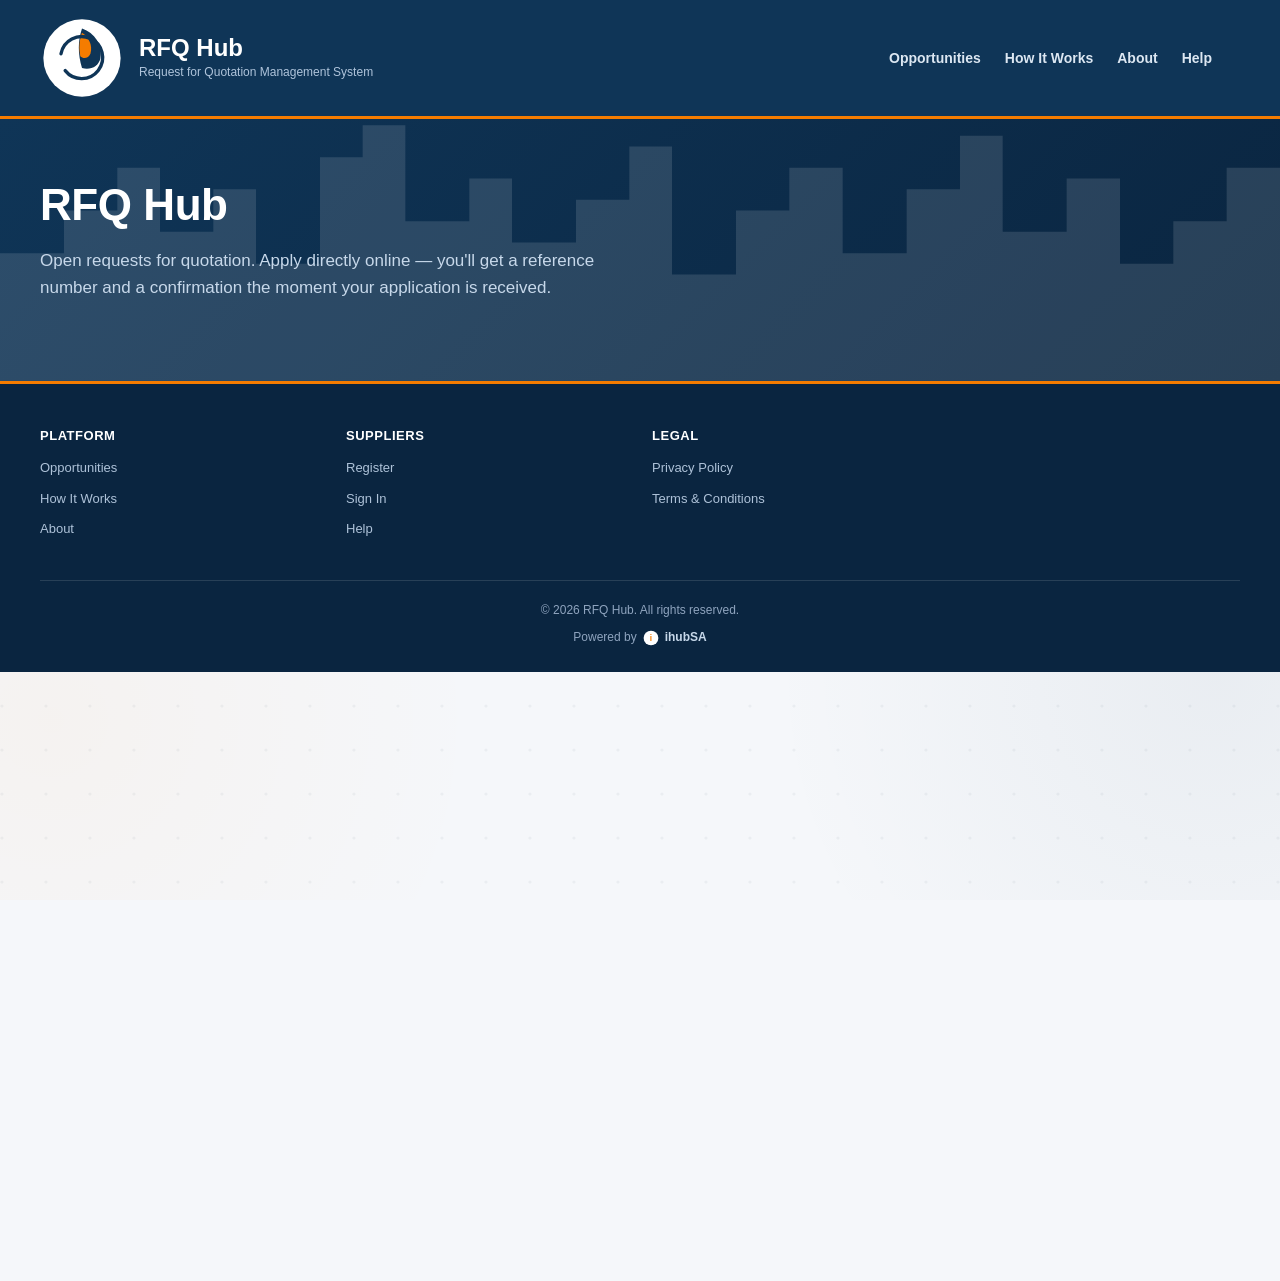
==== commit 34a11a67: "Remove contact details from footer Removed contact information from the footer section." ====
--- a/index.html
+++ b/index.html
@@ -1013,10 +1013,6 @@
           <h5>Legal</h5>
           <a href="#" onclick="openModal('popia-modal'); return false;">Privacy Policy</a>
           <a href="#" onclick="navGoTerms(); return false;">Terms &amp; Conditions</a>
-        </div>
-        <div class="footer-col">
-          <h5>Contact</h5>
-          <a href="mailto:ihubsa@gmail.com">ihubsa@gmail.com</a>
         </div>
       </div>
       <div class="footer-bottom">
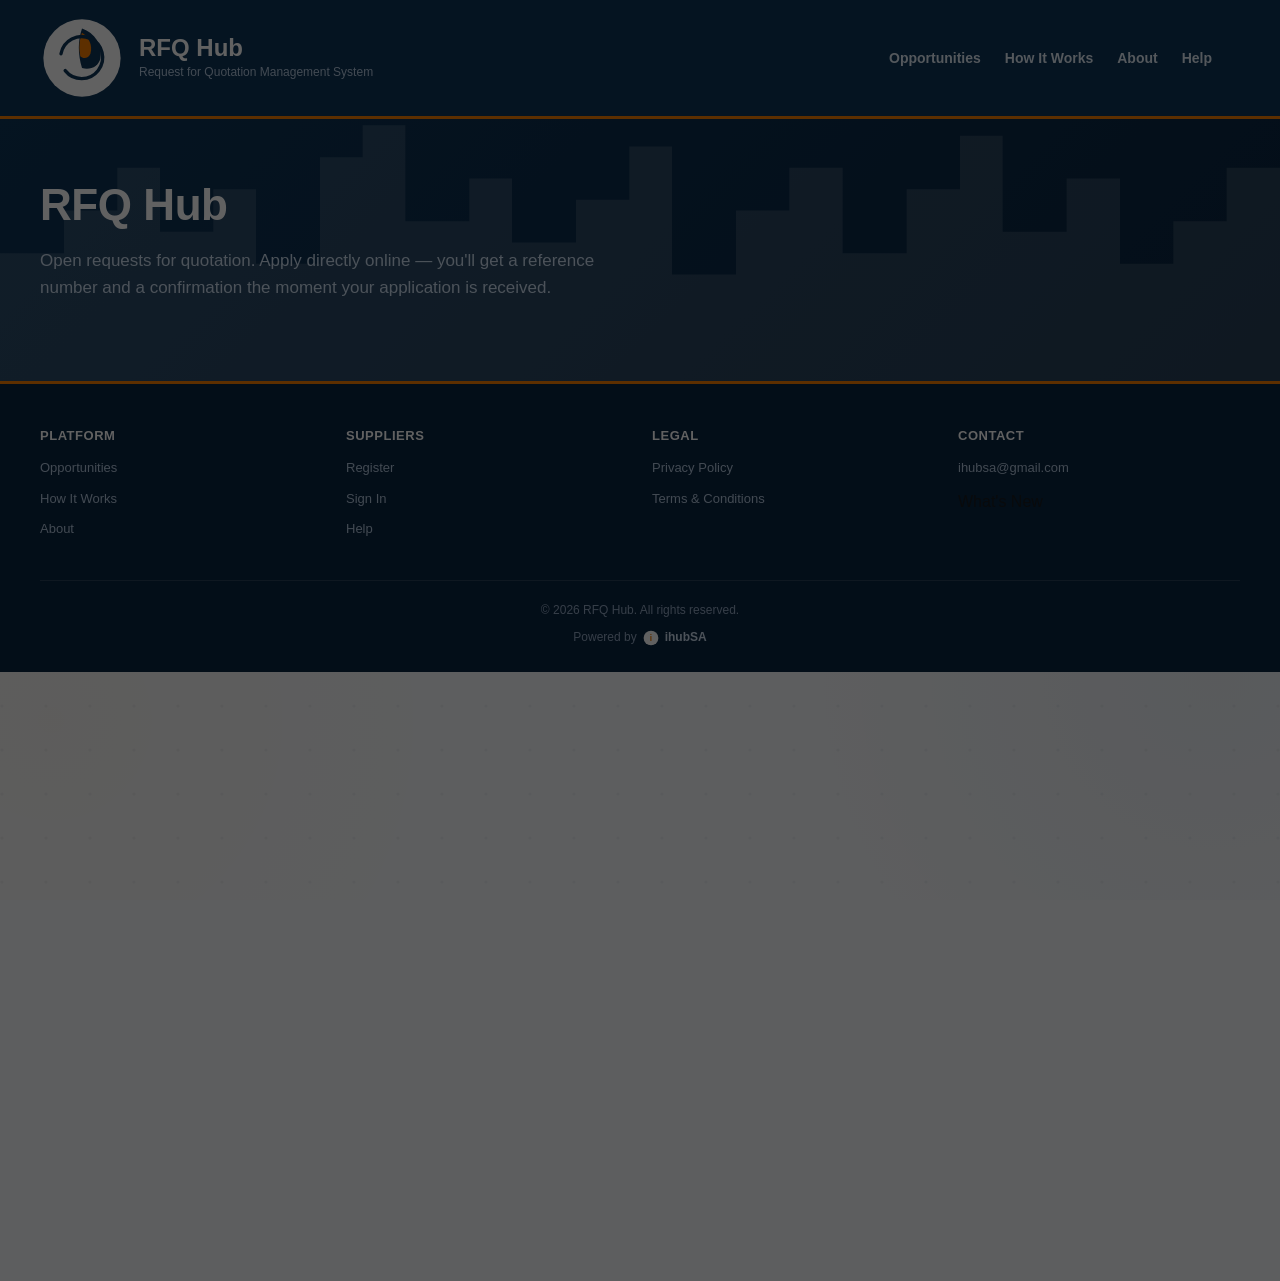
==== commit eedbcf5a: "Add files via upload" ====
--- a/index.html
+++ b/index.html
@@ -4,7 +4,7 @@
   <meta charset="UTF-8">
   <meta name="viewport" content="width=device-width, initial-scale=1.0">
   <title>RFQ Hub</title>
-  <link rel="stylesheet" href="styles.css?v=3">
+  <link rel="stylesheet" href="styles.css">
 </head>
 <body>
   <!-- DYNAMIC BRANDING HEADER -->
@@ -352,7 +352,6 @@
             <button class="sidebar-tab-btn company-tab-btn" onclick="switchAdminTab('submissions', this)">Review Submissions</button>
             <button class="sidebar-tab-btn company-tab-btn" onclick="switchAdminTab('team', this)">Team</button>
             <button class="sidebar-tab-btn company-tab-btn" onclick="switchAdminTab('settings', this)">Settings</button>
-            <button class="sidebar-tab-btn company-tab-btn" onclick="switchAdminTab('reports', this)">Reports</button>
           </div>
 
           <div class="admin-content">
@@ -609,48 +608,6 @@
             </form>
           </div>
         </div>
-
-        <!-- REPORTS TAB -->
-        <div id="reports-tab" class="admin-tab" style="display:none;">
-          <div class="card">
-            <h2 style="margin-top:0;">Generate Report</h2>
-            <p style="color:var(--border); font-size:14px; margin-bottom:20px;">Select a date range and the sections you want, then generate a branded report you can download as PDF or Word.</p>
-            <div style="display:flex; flex-wrap:wrap; gap:16px; align-items:flex-end; margin-bottom:20px;">
-              <div>
-                <label style="font-weight:bold; display:block; margin-bottom:6px; font-size:13px;">From</label>
-                <input type="date" id="report-date-from" style="padding:8px 12px; border:1px solid var(--border); border-radius:4px; font-size:14px;">
-              </div>
-              <div>
-                <label style="font-weight:bold; display:block; margin-bottom:6px; font-size:13px;">To</label>
-                <input type="date" id="report-date-to" style="padding:8px 12px; border:1px solid var(--border); border-radius:4px; font-size:14px;">
-              </div>
-              <div style="display:flex; gap:8px;">
-                <button class="btn secondary" style="padding:8px 14px; font-size:13px;" onclick="setReportRange('week')">This Week</button>
-                <button class="btn secondary" style="padding:8px 14px; font-size:13px;" onclick="setReportRange('month')">This Month</button>
-                <button class="btn secondary" style="padding:8px 14px; font-size:13px;" onclick="setReportRange('quarter')">This Quarter</button>
-                <button class="btn secondary" style="padding:8px 14px; font-size:13px;" onclick="setReportRange('year')">This Year</button>
-              </div>
-            </div>
-            <div style="margin-bottom:20px;">
-              <label style="font-weight:bold; display:block; margin-bottom:8px; font-size:13px;">Include in Report:</label>
-              <div style="display:flex; flex-wrap:wrap; gap:12px;">
-                <label style="display:flex; align-items:center; gap:6px; font-size:13px; cursor:pointer;"><input type="checkbox" id="rpt-sec-summary" checked> Executive Summary</label>
-                <label style="display:flex; align-items:center; gap:6px; font-size:13px; cursor:pointer;"><input type="checkbox" id="rpt-sec-rfqs" checked> RFQ Register</label>
-                <label style="display:flex; align-items:center; gap:6px; font-size:13px; cursor:pointer;"><input type="checkbox" id="rpt-sec-status-chart" checked> RFQ Status Chart</label>
-                <label style="display:flex; align-items:center; gap:6px; font-size:13px; cursor:pointer;"><input type="checkbox" id="rpt-sec-apps-chart" checked> Applications per RFQ</label>
-                <label style="display:flex; align-items:center; gap:6px; font-size:13px; cursor:pointer;"><input type="checkbox" id="rpt-sec-suppliers" checked> Supplier Overview</label>
-                <label style="display:flex; align-items:center; gap:6px; font-size:13px; cursor:pointer;"><input type="checkbox" id="rpt-sec-submissions" checked> Submission Status</label>
-                <label style="display:flex; align-items:center; gap:6px; font-size:13px; cursor:pointer;"><input type="checkbox" id="rpt-sec-questions" checked> Questions &amp; Clarifications</label>
-              </div>
-            </div>
-            <div style="display:flex; gap:10px; flex-wrap:wrap;">
-              <button class="btn gold" style="padding:10px 24px;" onclick="generateReport()">Generate Report</button>
-              <button class="btn secondary" id="report-download-pdf-btn" style="padding:10px 24px; display:none;" onclick="downloadReportPDF()">Download PDF</button>
-              <button class="btn secondary" id="report-download-word-btn" style="padding:10px 24px; display:none;" onclick="downloadReportWord()">Download Word</button>
-            </div>
-          </div>
-          <div id="report-output" style="display:none; margin-top:20px;"></div>
-        </div>
           </div>
         </div>
       </div>
@@ -677,7 +634,6 @@
             <button id="super-rfqs-tab-btn" class="sidebar-tab-btn super-tab-btn" onclick="switchSuperAdminTab('super-rfqs', this)">All RFQs</button>
             <button id="super-notify-tab-btn" class="sidebar-tab-btn super-tab-btn" onclick="switchSuperAdminTab('super-notify', this)">Notifications Only</button>
             <button id="super-applicants-tab-btn" class="sidebar-tab-btn super-tab-btn" onclick="switchSuperAdminTab('super-applicants', this)">Supplier Database</button>
-            <button class="sidebar-tab-btn super-tab-btn" onclick="switchSuperAdminTab('super-reports', this)">Reports</button>
             <button id="super-manage-admins-tab-btn" class="sidebar-tab-btn super-tab-btn" style="display:none;" onclick="switchSuperAdminTab('super-manage-admins', this)">Manage Admins</button>
             <button class="sidebar-tab-btn super-tab-btn" onclick="switchSuperAdminTab('super-password', this)">Change Password</button>
           </div>
@@ -947,48 +903,6 @@
             </form>
           </div>
         </div>
-
-        <!-- SUPER ADMIN REPORTS TAB -->
-        <div id="super-reports-tab" class="super-tab" style="display:none;">
-          <div class="card">
-            <h2 style="margin-top:0;">Platform Report</h2>
-            <p style="color:var(--border); font-size:14px; margin-bottom:20px;">Select a date range and the sections you want, then generate a branded report you can download as PDF or Word.</p>
-            <div style="display:flex; flex-wrap:wrap; gap:16px; align-items:flex-end; margin-bottom:20px;">
-              <div>
-                <label style="font-weight:bold; display:block; margin-bottom:6px; font-size:13px;">From</label>
-                <input type="date" id="super-report-date-from" style="padding:8px 12px; border:1px solid var(--border); border-radius:4px; font-size:14px;">
-              </div>
-              <div>
-                <label style="font-weight:bold; display:block; margin-bottom:6px; font-size:13px;">To</label>
-                <input type="date" id="super-report-date-to" style="padding:8px 12px; border:1px solid var(--border); border-radius:4px; font-size:14px;">
-              </div>
-              <div style="display:flex; gap:8px;">
-                <button class="btn secondary" style="padding:8px 14px; font-size:13px;" onclick="setReportRange('week','super-')">This Week</button>
-                <button class="btn secondary" style="padding:8px 14px; font-size:13px;" onclick="setReportRange('month','super-')">This Month</button>
-                <button class="btn secondary" style="padding:8px 14px; font-size:13px;" onclick="setReportRange('quarter','super-')">This Quarter</button>
-                <button class="btn secondary" style="padding:8px 14px; font-size:13px;" onclick="setReportRange('year','super-')">This Year</button>
-              </div>
-            </div>
-            <div style="margin-bottom:20px;">
-              <label style="font-weight:bold; display:block; margin-bottom:8px; font-size:13px;">Include in Report:</label>
-              <div style="display:flex; flex-wrap:wrap; gap:12px;">
-                <label style="display:flex; align-items:center; gap:6px; font-size:13px; cursor:pointer;"><input type="checkbox" id="super-rpt-sec-summary" checked> Executive Summary</label>
-                <label style="display:flex; align-items:center; gap:6px; font-size:13px; cursor:pointer;"><input type="checkbox" id="super-rpt-sec-rfqs" checked> RFQ Register</label>
-                <label style="display:flex; align-items:center; gap:6px; font-size:13px; cursor:pointer;"><input type="checkbox" id="super-rpt-sec-status-chart" checked> RFQ Status Chart</label>
-                <label style="display:flex; align-items:center; gap:6px; font-size:13px; cursor:pointer;"><input type="checkbox" id="super-rpt-sec-apps-chart" checked> Applications per RFQ</label>
-                <label style="display:flex; align-items:center; gap:6px; font-size:13px; cursor:pointer;"><input type="checkbox" id="super-rpt-sec-suppliers" checked> Supplier Overview</label>
-                <label style="display:flex; align-items:center; gap:6px; font-size:13px; cursor:pointer;"><input type="checkbox" id="super-rpt-sec-submissions" checked> Submission Status</label>
-                <label style="display:flex; align-items:center; gap:6px; font-size:13px; cursor:pointer;"><input type="checkbox" id="super-rpt-sec-questions" checked> Questions &amp; Clarifications</label>
-              </div>
-            </div>
-            <div style="display:flex; gap:10px; flex-wrap:wrap;">
-              <button class="btn gold" style="padding:10px 24px;" onclick="generateReport('super-')">Generate Report</button>
-              <button class="btn secondary" id="super-report-download-pdf-btn" style="padding:10px 24px; display:none;" onclick="downloadReportPDF('super-')">Download PDF</button>
-              <button class="btn secondary" id="super-report-download-word-btn" style="padding:10px 24px; display:none;" onclick="downloadReportWord('super-')">Download Word</button>
-            </div>
-          </div>
-          <div id="super-report-output" style="display:none; margin-top:20px;"></div>
-        </div>
           </div>
         </div>
       </div>
@@ -1013,6 +927,10 @@
           <h5>Legal</h5>
           <a href="#" onclick="openModal('popia-modal'); return false;">Privacy Policy</a>
           <a href="#" onclick="navGoTerms(); return false;">Terms &amp; Conditions</a>
+        </div>
+        <div class="footer-col">
+          <h5>Contact</h5>
+          <a href="mailto:ihubsa@gmail.com">ihubsa@gmail.com</a>
         </div>
       </div>
       <div class="footer-bottom">
@@ -1925,13 +1843,11 @@
   <!-- SheetJS: reads .csv/.xlsx/.xls files client-side for the Supplier Database "Import Suppliers" feature -->
   <script src="https://cdnjs.cloudflare.com/ajax/libs/xlsx/0.18.5/xlsx.full.min.js"></script>
 
-
-
-  <!-- html2pdf.js for PDF download -->
-  <script src="https://cdnjs.cloudflare.com/ajax/libs/html2pdf.js/0.10.2/html2pdf.bundle.min.js"></script>
-
   <!-- Application Scripts -->
-  <script src="app.js?v=3"></script>
+  <script src="app.js"></script>
+
+  <!-- Guided Tour & What's New (standalone – no changes to app.js) -->
+  <script src="guide.js?v=1"></script>
 
   <script>
     // Initialize app on page load
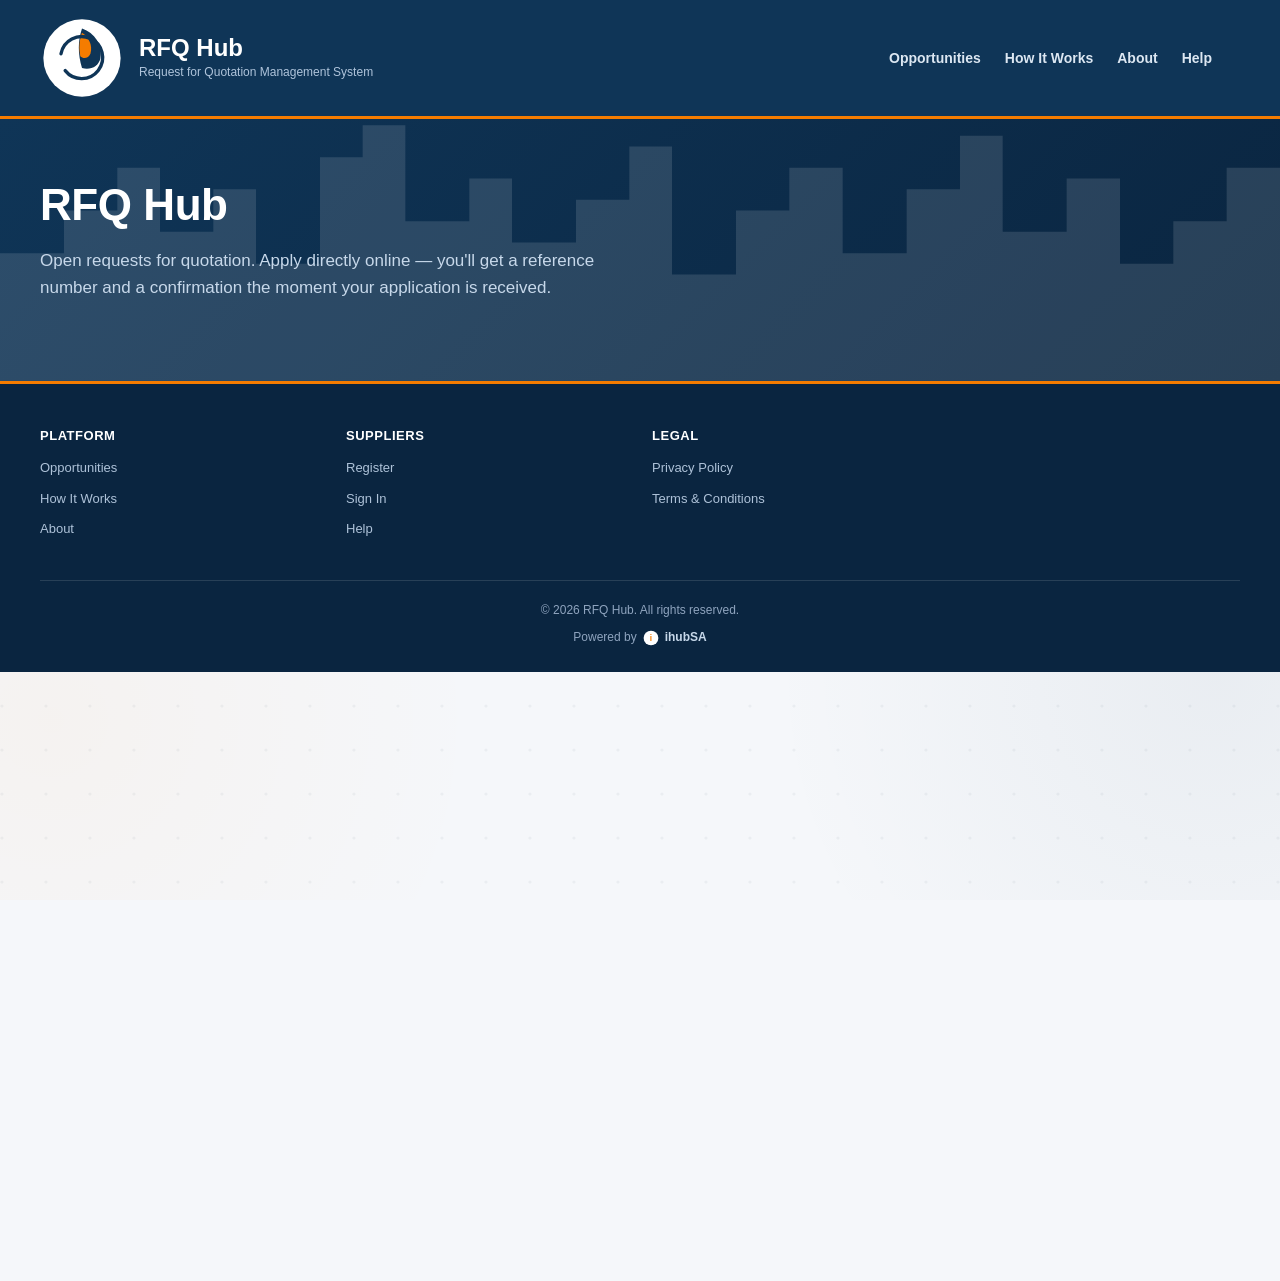
==== commit 4a9f4908: "Add files via upload" ====
--- a/index.html
+++ b/index.html
@@ -1,1862 +1,1956 @@
-<!DOCTYPE html>
-<html lang="en">
-<head>
-  <meta charset="UTF-8">
-  <meta name="viewport" content="width=device-width, initial-scale=1.0">
-  <title>RFQ Hub</title>
-  <link rel="stylesheet" href="styles.css">
-</head>
-<body>
-  <!-- DYNAMIC BRANDING HEADER -->
-  <header id="site-header" class="site-header">
-    <a href="https://ihubsa.github.io/iHubSA-Website/" style="text-decoration: none; color: inherit; display: flex; align-items: center; gap: 16px;">
-      <div id="brand-logo-group" class="brand-logo-group">
-        <img id="brand-logo-img" src="" alt="Company logo" style="display:none; height:84px; width:auto; max-width:260px; object-fit:contain; flex-shrink:0;">
-        <svg id="brand-logo-default" width="84" height="84" viewBox="0 0 100 100" style="flex-shrink: 0;">
-          <circle cx="50" cy="50" r="46" fill="#FFFFFF"/>
-          <path d="M 50 15 C 65 20, 75 35, 72 50 C 70 60, 60 65, 50 62 C 45 45, 45 30, 50 15 Z" fill="#0F3557"/>
-          <path d="M 50 20 C 58 25, 63 35, 60 45 C 58 50, 52 52, 48 48 C 46 38, 47 28, 50 20 Z" fill="#F57C00"/>
-          <path d="M 25 45 A 25 25 0 1 1 30 65" fill="none" stroke="#0F3557" stroke-width="4" stroke-linecap="round"/>
-        </svg>
-        <div>
-          <h1 id="brand-title" style="margin: 0; font-size: 24px; font-weight: bold; color: white; font-family: 'IBM Plex Sans', sans-serif;">RFQ Hub</h1>
-          <p id="brand-subtitle" style="margin: 0; font-size: 12px; color: #AFC4DB; font-family: 'IBM Plex Sans', sans-serif;">Request for Quotation Management System</p>
-        </div>
-      </div>
-    </a>
-
-    <button id="mobile-nav-toggle" class="mobile-nav-toggle" type="button" onclick="toggleMobileNav()" aria-label="Toggle menu" aria-expanded="false" aria-controls="site-nav-wrap">
-      <svg width="24" height="24" viewBox="0 0 24 24" fill="none" stroke="white" stroke-width="2" stroke-linecap="round"><line x1="3" y1="6" x2="21" y2="6"/><line x1="3" y1="12" x2="21" y2="12"/><line x1="3" y1="18" x2="21" y2="18"/></svg>
-    </button>
-
-    <div id="site-nav-wrap" class="site-nav-wrap">
-      <nav class="site-nav" aria-label="Primary">
-        <a href="#" onclick="navGoOpportunities(); return false;">Opportunities</a>
-        <a href="#" onclick="navGoHowItWorks(); return false;">How It Works</a>
-        <a href="#" onclick="navGoAbout(); return false;">About</a>
-        <a href="#" onclick="navGoHelp(); return false;">Help</a>
-      </nav>
-      <div id="header-actions" class="site-header-ctas"></div>
-    </div>
-  </header>
-
-  <!-- DYNAMIC HERO SECTION -->
-  <div id="hero-section" style="position:relative; background: linear-gradient(135deg, var(--primary) 0%, var(--primary-dark) 100%); padding: 60px 40px 50px 40px; text-align: left; overflow:hidden;">
-    <svg aria-hidden="true" style="position:absolute; inset:0; width:100%; height:100%; opacity:0.12; pointer-events:none;" preserveAspectRatio="xMidYMax slice" viewBox="0 0 1200 300">
-      <path d="M0,300 L0,180 L60,180 L60,140 L110,140 L110,100 L150,100 L150,160 L200,160 L200,120 L200,120 L240,120 L240,190 L300,190 L300,90 L340,90 L340,60 L380,60 L380,150 L440,150 L440,110 L480,110 L480,170 L540,170 L540,130 L590,130 L590,80 L630,80 L630,200 L690,200 L690,140 L740,140 L740,100 L790,100 L790,180 L850,180 L850,120 L900,120 L900,70 L940,70 L940,160 L1000,160 L1000,110 L1050,110 L1050,190 L1100,190 L1100,150 L1150,150 L1150,100 L1200,100 L1200,300 Z" fill="white"/>
-    </svg>
-    <h1 id="hero-title" style="position:relative; margin: 0 0 15px 0; font-size: 44px; font-weight: 800; color: white; font-family: 'IBM Plex Sans', sans-serif; letter-spacing:-0.01em;">RFQ Hub</h1>
-    <p id="hero-subtitle" style="position:relative; margin: 0 0 30px 0; font-size: 17px; color: #C7D8EA; font-family: 'IBM Plex Sans', sans-serif; line-height: 1.6; max-width: 600px;">Open requests for quotation. Apply directly online — you'll get a reference number and a confirmation the moment your application is received.</p>
-
-    <!-- Marketplace-specific hero content (CTA buttons + live stats). Only
-         shown on the public landing page — showLandingView() reveals this,
-         hideAllTopLevelViews() hides it again for every other view (login,
-         admin dashboard, contractor pages, etc.) so it never bleeds into
-         screens where it doesn't belong. -->
-    <div id="hero-marketplace-extras" style="display:none; position:relative;">
-      <div class="hero-cta-row">
-        <button type="button" class="btn gold hero-btn-primary" onclick="document.getElementById('public-rfq-list').scrollIntoView({behavior:'smooth'})">Browse Opportunities →</button>
-        <button type="button" class="hero-btn-secondary" onclick="openApplicantGate(null)">Register as a Supplier</button>
-      </div>
-      <div id="hero-stats-row" class="hero-stats-row" style="display:none;"></div>
-    </div>
-  </div>
-
-  <div id="app-container" style="min-height: 100vh;">
-    <!-- Floating WhatsApp help button — a sibling of public-view/admin-view/
-         super-admin-view (not nested inside any of them) so its visibility
-         can be kept in sync with whichever of those is showing, regardless
-         of which of the several functions switched views. Starts hidden;
-         setupWhatsappFabSync() in app.js keeps it in sync via a
-         MutationObserver on public-view/admin-view's style attribute. Shown
-         on the contractor company dashboard and the public applicant-facing
-         pages; hidden on the platform Super Admin view. -->
-    <a id="whatsapp-help-btn" class="whatsapp-fab" href="https://wa.me/27608995215?text=Hi%2C%20I%20need%20help%20with%20the%20RFQ%20Hub" target="_blank" rel="noopener" aria-label="Chat with us on WhatsApp" style="display:none;">
-      <svg width="30" height="30" viewBox="0 0 24 24" aria-hidden="true">
-        <path fill="#FFFFFF" d="M12 2C6.48 2 2 6.26 2 11.5c0 2.02.66 3.9 1.8 5.44L2.5 21.5l4.86-1.24A10.4 10.4 0 0 0 12 21c5.52 0 10-4.26 10-9.5S17.52 2 12 2z"/>
-        <path fill="#25D366" d="M9.05 7.6c-.24-.53-.5-.54-.73-.55-.19-.01-.4-.01-.62-.01-.21 0-.56.08-.85.4-.29.32-1.12 1.1-1.12 2.68 0 1.57 1.15 3.09 1.3 3.3.16.21 2.2 3.53 5.44 4.81 2.69 1.06 3.24.85 3.82.8.58-.06 1.88-.77 2.14-1.51.27-.74.27-1.38.19-1.51-.08-.13-.29-.21-.61-.37-.32-.16-1.88-.93-2.17-1.03-.29-.11-.5-.16-.71.16-.21.32-.82 1.03-1 1.24-.19.21-.37.24-.69.08-.32-.16-1.34-.49-2.55-1.57-.94-.84-1.58-1.87-1.76-2.19-.19-.32-.02-.49.14-.65.14-.14.32-.37.48-.55.16-.19.21-.32.32-.53.11-.21.05-.4-.03-.56-.08-.16-.7-1.77-.99-2.44z"/>
-      </svg>
-      <span class="whatsapp-fab-label">Need help? Chat on WhatsApp</span>
-    </a>
-
-    <!-- PUBLIC VIEW (Contractor Portal + Landing + Auth) -->
-    <div id="public-view" style="display:none; padding: 40px;">
-      <div id="rfq-portal" style="display:none;"></div>
-      <div id="no-rfq-message" style="display:none;"></div>
-
-      <div id="landing-section" style="display:none;">
-        <div style="max-width: 1200px; margin: 0 auto 30px auto;">
-          <div class="card" style="text-align:center; padding:16px 24px;">
-            <p style="margin:0; font-size:13px; color:var(--border);">Company staff: use the <strong>Sign In</strong> button above to access your dashboard. Access is by invitation only — if you're expecting access, check your email for an invite link.</p>
-          </div>
-        </div>
-
-        <div class="landing-two-col" style="max-width: 1200px; margin: 0 auto; display:grid; grid-template-columns: 2fr 1fr; gap:30px; align-items:start;">
-          <div>
-            <h2 class="section-eyebrow" style="margin-bottom:5px;">OPEN OPPORTUNITIES</h2>
-            <p style="color:var(--border); margin:10px 0 20px 0;">Find current Requests for Quotation from organisations looking for suppliers and service providers.</p>
-
-            <div class="opp-search-wrap">
-              <form id="hero-search-form" class="opp-search-bar">
-                <input type="text" id="hero-search-input" placeholder="Search opportunities...">
-                <button type="submit">Search</button>
-              </form>
-              <div class="opp-filter-row">
-                <select id="public-rfq-province-filter" class="opp-filter-pill">
-                  <option value="">All Provinces</option>
-                  <option value="Eastern Cape">Eastern Cape</option>
-                  <option value="Free State">Free State</option>
-                  <option value="Gauteng">Gauteng</option>
-                  <option value="KwaZulu-Natal">KwaZulu-Natal</option>
-                  <option value="Limpopo">Limpopo</option>
-                  <option value="Mpumalanga">Mpumalanga</option>
-                  <option value="Northern Cape">Northern Cape</option>
-                  <option value="North West">North West</option>
-                  <option value="Western Cape">Western Cape</option>
-                </select>
-                <select id="public-rfq-category-filter" class="opp-filter-pill" disabled title="Category data isn't tracked yet — coming soon">
-                  <option value="">All Categories</option>
-                </select>
-                <select id="public-rfq-sort" class="opp-filter-pill">
-                  <option value="deadline_asc">Sort: Closing Soonest</option>
-                  <option value="deadline_desc">Sort: Closing Latest</option>
-                  <option value="budget_desc">Sort: Highest Budget</option>
-                </select>
-              </div>
-            </div>
-
-            <div id="public-rfq-list"></div>
-          </div>
-
-          <div class="card" id="why-register-card">
-            <h3 class="section-eyebrow" style="font-size:18px;">WHY BECOME A REGISTERED SUPPLIER?</h3>
-            <div style="margin-top:16px;">
-              <div class="why-register-item">
-                <div class="why-register-icon why-register-check">✓</div>
-                <div>
-                  <h4>Access More Opportunities</h4>
-                  <p>See RFQs published by participating organisations.</p>
-                </div>
-              </div>
-              <div class="why-register-item">
-                <div class="why-register-icon why-register-check">✓</div>
-                <div>
-                  <h4>Submit Online</h4>
-                  <p>Complete your quotation and upload supporting documents digitally.</p>
-                </div>
-              </div>
-              <div class="why-register-item">
-                <div class="why-register-icon why-register-check">✓</div>
-                <div>
-                  <h4>Build Your Supplier Profile</h4>
-                  <p>Enter your company information once and reuse it.</p>
-                </div>
-              </div>
-              <div class="why-register-item">
-                <div class="why-register-icon why-register-check">✓</div>
-                <div>
-                  <h4>Track Your Applications</h4>
-                  <p>Keep a record of the RFQs you've responded to and their status.</p>
-                </div>
-              </div>
-              <div class="why-register-item" style="margin-bottom:0;">
-                <div class="why-register-icon why-register-check">✓</div>
-                <div>
-                  <h4>Secure &amp; Confidential</h4>
-                  <p>Your submission is only ever shared with the organisation running the RFQ.</p>
-                </div>
-              </div>
-            </div>
-            <button type="button" class="btn gold" style="width:100%; padding:12px; margin-top:6px;" onclick="openApplicantGate(null)">Register Free →</button>
-            <p style="text-align:center; margin:12px 0 0 0; font-size:13px; color:var(--border);">Already registered? <a href="#" onclick="document.getElementById('public-rfq-list').scrollIntoView({behavior:'smooth'}); return false;" style="color:var(--primary); font-weight:600;">Browse Opportunities</a></p>
-          </div>
-        </div>
-
-        <div id="how-it-works-section" style="max-width: 1200px; margin: 60px auto 0 auto; padding:40px 0; border-top:1px solid #E4E7EB;">
-          <h2 class="section-eyebrow" style="text-align:center; display:block; width:fit-content; margin:0 auto 40px auto;">HOW IT WORKS</h2>
-          <div class="how-it-works-grid">
-            <div class="how-it-works-step">
-              <div class="how-it-works-step-icon">
-                <svg width="26" height="26" viewBox="0 0 24 24" fill="none" stroke="white" stroke-width="2"><circle cx="11" cy="11" r="7"/><path d="M21 21l-4.3-4.3"/></svg>
-              </div>
-              <p class="how-it-works-step-num">01</p>
-              <h4>Discover</h4>
-              <p>Find an RFQ that matches your business.</p>
-            </div>
-            <div class="how-it-works-step">
-              <div class="how-it-works-step-icon">
-                <svg width="26" height="26" viewBox="0 0 24 24" fill="none" stroke="white" stroke-width="2"><path d="M20 21v-2a4 4 0 0 0-4-4H8a4 4 0 0 0-4 4v2"/><circle cx="12" cy="7" r="4"/></svg>
-              </div>
-              <p class="how-it-works-step-num">02</p>
-              <h4>Register</h4>
-              <p>Create your free supplier account.</p>
-            </div>
-            <div class="how-it-works-step">
-              <div class="how-it-works-step-icon">
-                <svg width="26" height="26" viewBox="0 0 24 24" fill="none" stroke="white" stroke-width="2"><path d="M14 2H6a2 2 0 0 0-2 2v16a2 2 0 0 0 2 2h12a2 2 0 0 0 2-2V8z"/><path d="M14 2v6h6"/></svg>
-              </div>
-              <p class="how-it-works-step-num">03</p>
-              <h4>Submit</h4>
-              <p>Complete the response and upload supporting documents.</p>
-            </div>
-            <div class="how-it-works-step">
-              <div class="how-it-works-step-icon">
-                <svg width="26" height="26" viewBox="0 0 24 24" fill="none" stroke="white" stroke-width="2"><path d="M22 11.08V12a10 10 0 1 1-5.93-9.14"/><path d="M22 4L12 14.01l-3-3"/></svg>
-              </div>
-              <p class="how-it-works-step-num">04</p>
-              <h4>Get Reviewed</h4>
-              <p>The organisation evaluates submissions and contacts successful suppliers.</p>
-            </div>
-          </div>
-        </div>
-
-        <div id="trust-section" class="trust-section-band" style="max-width: 1200px; margin: 40px auto 0 auto;">
-          <h2 class="section-eyebrow" style="text-align:center; display:block; width:fit-content; margin:0 auto 40px auto;">A BETTER WAY TO CONNECT BUYERS &amp; SUPPLIERS</h2>
-          <div class="trust-grid">
-            <div class="trust-item">
-              <div class="trust-icon"><svg width="22" height="22" viewBox="0 0 24 24" fill="none" stroke="currentColor" stroke-width="2"><path d="M2 12h20M12 2c2.5 3 4 7 4 10s-1.5 7-4 10c-2.5-3-4-7-4-10s1.5-7 4-10z"/></svg></div>
-              <h4>Transparent</h4>
-              <p>Clear RFQ requirements and closing dates.</p>
-            </div>
-            <div class="trust-item">
-              <div class="trust-icon"><svg width="22" height="22" viewBox="0 0 24 24" fill="none" stroke="currentColor" stroke-width="2"><rect x="3" y="11" width="18" height="10" rx="2"/><path d="M7 11V7a5 5 0 0 1 10 0v4"/></svg></div>
-              <h4>Secure</h4>
-              <p>Your submission is securely handled.</p>
-            </div>
-            <div class="trust-item">
-              <div class="trust-icon"><svg width="22" height="22" viewBox="0 0 24 24" fill="none" stroke="currentColor" stroke-width="2"><path d="M12 2l7 4v6c0 5-3.5 8-7 10-3.5-2-7-5-7-10V6l7-4z"/></svg></div>
-              <h4>Accessible</h4>
-              <p>Opportunities are available to registered suppliers.</p>
-            </div>
-            <div class="trust-item">
-              <div class="trust-icon"><svg width="22" height="22" viewBox="0 0 24 24" fill="none" stroke="currentColor" stroke-width="2"><path d="M9 11l3 3L22 4"/><path d="M21 12v7a2 2 0 0 1-2 2H5a2 2 0 0 1-2-2V5a2 2 0 0 1 2-2h11"/></svg></div>
-              <h4>Professional</h4>
-              <p>A structured process for quotations and supplier responses.</p>
-            </div>
-          </div>
-        </div>
-
-        <div id="org-logos-section" style="display:none; max-width: 1200px; margin: 0 auto; padding:40px 0; border-top:1px solid #E4E7EB;">
-          <h2 class="section-eyebrow" style="text-align:center; display:block; width:fit-content; margin:0 auto 30px auto;">ORGANISATIONS USING THE PLATFORM</h2>
-          <div id="org-logos-grid" class="org-logos-grid"></div>
-        </div>
-
-        <div class="final-cta-section">
-          <div class="final-cta-inner">
-            <h2>Ready to Find Your Next Business Opportunity?</h2>
-            <p>Register as a supplier and start responding to RFQs online.</p>
-            <button type="button" class="btn gold" style="padding:14px 32px; font-size:15px;" onclick="openApplicantGate(null)">Create Free Supplier Account</button>
-            <p style="margin-top:14px; font-size:13px;"><a href="#" onclick="document.getElementById('public-rfq-list').scrollIntoView({behavior:'smooth'}); return false;" style="color:#C7D8EA;">Already registered? Browse Opportunities</a></p>
-          </div>
-        </div>
-      </div>
-
-      <div id="login-section" style="display:none; max-width: 420px; margin: 0 auto;">
-        <div class="card">
-          <h2 style="margin-top:0;">Staff Login</h2>
-          <form id="login-form" style="display:flex; flex-direction:column; gap:15px;">
-            <div>
-              <label>Email</label>
-              <input type="email" id="login-email" required style="width:100%;">
-            </div>
-            <div>
-              <label>Password</label>
-              <input type="password" id="login-password" required style="width:100%;">
-            </div>
-            <button type="submit" class="btn gold" style="padding:12px; margin-top:5px;">Log In</button>
-          </form>
-          <p style="text-align:center; margin-top:12px; font-size:13px;">
-            <a href="#" onclick="showForgotPasswordView(); return false;" style="color:var(--primary); font-weight:600;">Forgot your password?</a>
-          </p>
-          <p style="text-align:center; margin-top:15px; font-size:13px; color:var(--border);">
-            No account yet? Access is by invitation — ask your company admin or the platform admin to invite you.
-          </p>
-        </div>
-      </div>
-
-      <div id="forgot-password-section" style="display:none; max-width: 420px; margin: 0 auto;">
-        <div class="card">
-          <h2 style="margin-top:0;">Reset Your Password</h2>
-          <p style="color:var(--border); font-size:14px; margin-bottom:15px;">Enter the email address on your account and we'll send you a 6-digit code to set a new password.</p>
-          <form id="forgot-password-form" style="display:flex; flex-direction:column; gap:15px;">
-            <div>
-              <label>Email</label>
-              <input type="email" id="forgot-password-email" required style="width:100%;">
-            </div>
-            <button type="submit" class="btn gold" style="padding:12px; margin-top:5px;">Send Code</button>
-          </form>
-          <p id="forgot-password-sent-note" style="display:none; margin-top:5px; margin-bottom:15px; padding:12px; background:#E1F0FF; border-radius:4px; font-size:14px;">
-            If an account exists for that email, a 6-digit code is on its way. KEEP THIS SITE OPEN and check your inbox (and spam folder) — the code is valid for a limited time and can only be used once.
-          </p>
-          <form id="reset-code-form" style="display:none; flex-direction:column; gap:15px;">
-            <div>
-              <label>6-Digit Code</label>
-              <input type="text" id="reset-code-token" required inputmode="numeric" pattern="[0-9]*" maxlength="6" autocomplete="one-time-code" style="width:100%; letter-spacing:4px; font-size:18px; text-align:center;">
-            </div>
-            <div>
-              <label>New Password *</label>
-              <input type="password" id="reset-code-new-password" required minlength="6" style="width:100%;">
-            </div>
-            <div>
-              <label>Confirm New Password *</label>
-              <input type="password" id="reset-code-confirm-password" required minlength="6" style="width:100%;">
-            </div>
-            <button type="submit" class="btn gold" style="padding:12px; margin-top:5px;">Reset Password</button>
-          </form>
-          <p style="text-align:center; margin-top:15px; font-size:13px;">
-            <a href="#" onclick="showLoginForm(); return false;" style="color:var(--primary); font-weight:600;">Back to Sign In</a>
-          </p>
-        </div>
-      </div>
-
-      <div id="set-password-section" style="display:none; max-width: 420px; margin: 0 auto;">
-        <div class="card">
-          <h2 id="set-password-heading" style="margin-top:0;">Choose a Password</h2>
-          <p id="set-password-subtext" style="color:var(--border); font-size:14px; margin-bottom:15px;">You've been invited to RFQ Hub. Set a password to finish setting up your account.</p>
-          <form id="set-password-form" style="display:flex; flex-direction:column; gap:15px;">
-            <div>
-              <label>New Password *</label>
-              <input type="password" id="set-password-new" required minlength="6" style="width:100%;">
-            </div>
-            <div>
-              <label>Confirm Password *</label>
-              <input type="password" id="set-password-confirm" required minlength="6" style="width:100%;">
-            </div>
-            <button type="submit" class="btn gold" style="padding:12px; margin-top:5px;">Set Password &amp; Continue</button>
-          </form>
-        </div>
-      </div>
-    </div>
-
-    <!-- ADMIN VIEW (Company Dashboard) -->
-    <div id="admin-view" style="display:none;">
-      <div style="background: var(--primary); border-bottom: 3px solid var(--accent); padding: 20px 40px;">
-        <div style="display: flex; justify-content: space-between; align-items: center; max-width: 1200px; margin: 0 auto; flex-wrap:wrap; gap:10px;">
-          <div style="display:flex; align-items:center; gap:12px; min-width:0;">
-            <img id="admin-header-logo" src="" alt="" style="display:none; height:40px; max-width:140px; width:auto; object-fit:contain; border-radius:3px; background:white; padding:3px;">
-            <h2 id="admin-company-name" style="margin: 0; color: white; font-family: 'IBM Plex Sans', sans-serif;">RFQ Management</h2>
-          </div>
-          <div style="display:flex; align-items:center; gap:16px;">
-            <a id="super-admin-link" href="#" onclick="openSuperAdminView(); return false;" style="display:none; font-size:13px; color:white; font-weight:600;">Platform Admin</a>
-            <button onclick="logoutAdmin()" class="btn secondary" style="padding: 8px 16px;">Logout</button>
-          </div>
-        </div>
-      </div>
-
-      <div class="page-pad" style="padding: 40px; max-width: 1200px; margin: 0 auto;">
-        <div class="admin-layout">
-          <!-- Section Navigation -->
-          <div class="admin-sidebar">
-            <button class="sidebar-tab-btn company-tab-btn active" onclick="switchAdminTab('create', this)">Create RFQ</button>
-            <button class="sidebar-tab-btn company-tab-btn" onclick="switchAdminTab('console', this)">RFQ Console</button>
-            <button class="sidebar-tab-btn company-tab-btn" onclick="switchAdminTab('submissions', this)">Review Submissions</button>
-            <button class="sidebar-tab-btn company-tab-btn" onclick="switchAdminTab('team', this)">Team</button>
-            <button class="sidebar-tab-btn company-tab-btn" onclick="switchAdminTab('settings', this)">Settings</button>
-          </div>
-
-          <div class="admin-content">
-        <!-- CREATE RFQ TAB -->
-        <div id="create-tab" class="admin-tab" style="display:block;">
-          <div class="card">
-            <h2 style="margin-top:0;">Create New RFQ</h2>
-            <div id="draft-editing-banner" style="display:none; margin-bottom:16px; padding:10px 14px; background:#FFF8E1; border:1px solid #F5D67A; border-radius:4px; font-size:13px; color:var(--ink);">
-              📝 <strong>Editing a saved draft</strong> — Save Draft keeps it a draft, and Save RFQ finalizes it into the Console. Nothing is sent to suppliers or contractors until you explicitly Release it there.
-            </div>
-            <form id="create-rfq-form" onsubmit="return false;" style="display:flex; flex-direction:column; gap:20px;">
-              <div class="form-grid-2">
-                <div>
-                  <label style="font-weight:bold; display:block; margin-bottom:8px;">RFQ Name/Title *</label>
-                  <input type="text" name="rfq_name" placeholder="e.g., Safety Equipment Quotes" style="width:100%; padding:10px; border:1px solid var(--border); border-radius:4px; box-sizing:border-box;">
-                </div>
-                <div>
-                  <label style="font-weight:bold; display:block; margin-bottom:8px;">Project Name *</label>
-                  <input type="text" name="rfq_project" placeholder="e.g., Table Bay Construction Site" style="width:100%; padding:10px; border:1px solid var(--border); border-radius:4px; box-sizing:border-box;">
-                </div>
-              </div>
-
-              <div>
-                <label style="font-weight:bold; display:block; margin-bottom:8px;">Description *</label>
-                <textarea name="rfq_description" placeholder="Describe what you're looking for..." style="width:100%; padding:10px; border:1px solid var(--border); border-radius:4px; min-height:100px; box-sizing:border-box; font-family:inherit;"></textarea>
-              </div>
-
-              <div class="form-grid-2">
-                <div>
-                  <label style="font-weight:bold; display:block; margin-bottom:8px;">Province(s) *</label>
-                  <p style="font-size:12px; color:var(--border); margin:0 0 8px 0;">Select every province you want this RFQ to be visible in and to notify registered suppliers in.</p>
-                  <div style="border:1px solid var(--border); border-radius:4px; padding:12px; box-sizing:border-box;">
-                    <label style="display:flex; align-items:center; gap:8px; font-weight:600; margin-bottom:8px; padding-bottom:8px; border-bottom:1px solid var(--border); cursor:pointer;">
-                      <input type="checkbox" id="rfq-province-select-all"> Select All Provinces
-                    </label>
-                    <div id="rfq-province-checkboxes" style="display:grid; grid-template-columns:1fr 1fr; gap:8px;"></div>
-                  </div>
-                </div>
-                <div>
-                  <label style="font-weight:bold; display:block; margin-bottom:8px;">Town / Area (optional)</label>
-                  <input type="text" name="rfq_location_area" placeholder="e.g., Table Bay, Cape Town" style="width:100%; padding:10px; border:1px solid var(--border); border-radius:4px; box-sizing:border-box;">
-                </div>
-              </div>
-
-              <div style="border:2px solid var(--accent); border-radius:6px; padding:16px; background-color:rgba(245, 124, 0, 0.05); margin:16px 0;">
-                <fieldset style="border:none; margin:0; padding:0;">
-                  <legend style="font-weight:bold; margin-bottom:12px; display:block; font-size:14px;">Local Preference</legend>
-                  <p style="font-size:12px; color:var(--border); margin:0 0 12px 0;">We recommend using local labour and contractors before expanding your RFQ to other areas.</p>
-
-                  <label style="display:flex; align-items:flex-start; gap:8px; cursor:pointer; margin-bottom:16px; font-weight:normal;">
-                    <input type="radio" name="rfq_local_preference" value="local" checked style="margin-top:2px;">
-                    <div>
-                      <strong style="display:block; margin-bottom:4px;">Local</strong>
-                      <span style="font-size:12px; color:var(--border); line-height:1.4;">We agree to using local labour and contractors before expanding our RFQ if no suitable resources are found locally.</span>
-                    </div>
-                  </label>
-
-                  <label style="display:flex; align-items:flex-start; gap:8px; cursor:pointer; font-weight:normal;">
-                    <input type="radio" name="rfq_local_preference" value="non-local" style="margin-top:2px;">
-                    <div style="flex:1;">
-                      <strong style="display:block; margin-bottom:4px;">Non-Local</strong>
-                      <div id="non-local-reason-container" style="display:none; margin-top:8px;">
-                        <label style="font-weight:normal; display:block; margin-bottom:6px; font-size:12px;">Reason for expanding beyond local area *</label>
-                        <textarea name="rfq_non_local_reason" placeholder="Please explain why local resources are not suitable for this RFQ..." style="width:100%; padding:10px; border:1px solid var(--border); border-radius:4px; box-sizing:border-box; min-height:80px; font-family:inherit; font-size:14px; resize:vertical;"></textarea>
-                      </div>
-                    </div>
-                  </label>
-                </fieldset>
-              </div>
-
-              <div class="form-grid-2">
-                <div>
-                  <label style="font-weight:bold; display:block; margin-bottom:8px;">Submission Deadline *</label>
-                  <input type="datetime-local" name="rfq_deadline" style="width:100%; padding:10px; border:1px solid var(--border); border-radius:4px; box-sizing:border-box;">
-                </div>
-                <div>
-                  <label style="font-weight:bold; display:block; margin-bottom:8px;">Budget (optional)</label>
-                  <input type="number" name="rfq_budget" placeholder="e.g., 50000" style="width:100%; padding:10px; border:1px solid var(--border); border-radius:4px; box-sizing:border-box;">
-                </div>
-              </div>
-
-              <div>
-                <label style="font-weight:bold; display:block; margin-bottom:8px;">Visibility *</label>
-                <p style="font-size:14px; color:var(--border); margin:0 0 10px 0;">Open RFQs are listed on the public portal for anyone to find and apply. Closed RFQs are only reachable via the invite links you send below.</p>
-                <div style="display:flex; gap:24px; flex-wrap:wrap;">
-                  <label style="font-weight:normal; display:flex; align-items:center; gap:6px; cursor:pointer;">
-                    <input type="radio" name="rfq_visibility" value="closed" checked> Closed &mdash; Invite Only
-                  </label>
-                  <label style="font-weight:normal; display:flex; align-items:center; gap:6px; cursor:pointer;">
-                    <input type="radio" name="rfq_visibility" value="open"> Open &mdash; Public Portal
-                  </label>
-                </div>
-              </div>
-
-              <div>
-                <label style="font-weight:bold; display:block; margin-bottom:8px;">Required Documents *</label>
-                <p style="font-size:14px; color:var(--border); margin:0 0 10px 0;">Pick from the standard Supplier Database documents below, or add a one-off custom requirement. A registered supplier who already has a standard document on file gets it applied automatically — no re-upload needed.</p>
-                <div id="required-docs-builder" style="margin-bottom:10px;"></div>
-                <div style="display:flex; gap:10px; align-items:center; flex-wrap:wrap; margin-bottom:8px;">
-                  <select id="standard-doc-picker" style="padding:8px; border:1px solid var(--border); border-radius:4px; min-width:260px;"></select>
-                  <button type="button" onclick="addStandardDocumentFieldFromPicker()" class="btn secondary" style="padding:8px 16px;">+ Add Standard Document</button>
-                </div>
-                <button type="button" onclick="addDocumentField()" class="btn secondary" style="padding:8px 16px;">+ Add Custom Document Type</button>
-              </div>
-
-              <div>
-                <label style="font-weight:bold; display:block; margin-bottom:8px;">Attach RFQ Document(s) (optional)</label>
-                <p style="font-size:14px; color:var(--border); margin:0 0 10px 0;">Upload the RFQ spec, drawings, or any files contractors should review before applying. They'll appear as downloads on the contractor's page.</p>
-
-                <!-- Documents list (both existing and newly selected) -->
-                <div id="documents-list-section" style="margin-bottom:15px; display:none;">
-                  <div id="documents-list" style="display:flex; flex-direction:column; gap:8px;"></div>
-                </div>
-
-                <!-- File input for new attachments -->
-                <input type="file" id="rfq-attachments-input" multiple style="width:100%; padding:8px; border:1px solid var(--border); border-radius:4px; box-sizing:border-box; margin-bottom:8px;">
-                <p id="file-input-hint" style="font-size:13px; color:var(--border); margin:0;">Select files above to add them. You can remove or replace them before saving.</p>
-              </div>
-
-              <div>
-                <label id="contractor-emails-label" style="font-weight:bold; display:block; margin-bottom:8px;">Contractor Email Addresses *</label>
-                <p id="contractor-emails-hint" style="font-size:14px; color:var(--border); margin:0 0 10px 0;">Enter email addresses (one per line). Each gets a direct invite link, emailed once this RFQ is published/released — not immediately on save. Required for Closed RFQs.</p>
-                <textarea name="contractor_emails" placeholder="contractor1@example.com&#10;contractor2@example.com" style="width:100%; padding:10px; border:1px solid var(--border); border-radius:4px; min-height:80px; box-sizing:border-box; font-family:inherit;"></textarea>
-              </div>
-
-              <p style="font-size:13px; color:var(--border); margin:0; text-align:right;">💾 Save never makes an RFQ public or notifies anyone. 🚀 <strong>Publish RFQ</strong> is the only button that does — here, or on it later from the Console.</p>
-              <div style="display:flex; gap:10px; justify-content:flex-end; flex-wrap:wrap;">
-                <button type="button" onclick="resetCreateForm()" class="btn secondary" style="padding:10px 20px;">Clear</button>
-                <button type="button" onclick="previewRFQ()" class="btn secondary" style="padding:10px 20px;">👁️ Preview</button>
-                <button type="button" id="save-draft-btn" onclick="saveRFQDraft()" class="btn secondary" style="padding:10px 20px;">💾 Save Draft</button>
-                <button type="submit" id="create-rfq-submit-btn" class="btn navy" style="padding:10px 20px;">💾 Save RFQ</button>
-                <button type="button" id="publish-rfq-btn" onclick="createNewRFQ(true)" class="btn gold" style="padding:10px 20px;">🚀 Publish RFQ</button>
-              </div>
-            </form>
-          </div>
-        </div>
-
-        <!-- RFQ CONSOLE TAB -->
-        <div id="console-tab" class="admin-tab" style="display:none;">
-          <div class="card">
-            <h2 style="margin-top:0;">Active RFQs</h2>
-            <p style="color: var(--border); font-size: 14px; margin-bottom: 20px;">View all active RFQs and manage contractor invitation links</p>
-            <div id="rfq-console-list" style="display: flex; flex-direction: column; gap: 20px;">
-              <div style="text-align: center; padding: 40px; color: var(--border);">
-                <p>Loading RFQs...</p>
-              </div>
-            </div>
-          </div>
-        </div>
-
-        <!-- SUBMISSIONS TAB -->
-        <div id="submissions-tab" class="admin-tab" style="display:none;">
-          <div class="card">
-            <h2 style="margin-top:0;">RFQ Submissions</h2>
-            <p id="submissions-limited-access-note" style="display:none; margin:0 0 14px 0; font-size:13px; color:var(--border);">🔒 Your team permissions limit which submission stages you can see and act on here. Ask your company owner to adjust your access from the Team tab if you're missing something you expect to see.</p>
-            <div class="filter-bar">
-              <select id="rfq-filter" onchange="filterSubmissions()" style="padding:10px; border:1px solid var(--border); border-radius:4px;">
-                <option value="">All RFQs</option>
-              </select>
-              <select id="status-filter" onchange="filterSubmissions()" style="padding:10px; border:1px solid var(--border); border-radius:4px;">
-                <option value="">All Statuses</option>
-                <option value="submitted">Submitted</option>
-                <option value="under_review">Under Review</option>
-                <option value="approved">Approved</option>
-                <option value="rejected">Rejected</option>
-              </select>
-            </div>
-            <div id="submissions-list" style="display:flex; flex-direction:column; gap:15px;"></div>
-          </div>
-        </div>
-
-        <!-- TEAM TAB -->
-        <div id="team-tab" class="admin-tab" style="display:none;">
-          <div class="card">
-            <h2 style="margin-top:0;">Team</h2>
-            <p style="color:var(--border); font-size:14px; margin-bottom:20px;">People with access to this company's RFQ Hub admin section.</p>
-            <div id="team-members-list" style="margin-bottom:25px;"></div>
-
-            <h3 style="font-size:16px;">Invite a Teammate</h3>
-            <form id="invite-teammate-form" style="display:flex; gap:10px; flex-wrap:wrap; align-items:flex-end; margin-top:10px;">
-              <div style="flex:1; min-width:220px;">
-                <label style="font-weight:bold;">Email *</label>
-                <input type="email" id="invite-teammate-email" required style="width:100%; padding:10px; border:1px solid var(--border); border-radius:4px; box-sizing:border-box;">
-              </div>
-              <button type="submit" class="btn gold" style="padding:10px 20px;">Send Invite</button>
-            </form>
-          </div>
-        </div>
-
-        <!-- SETTINGS TAB -->
-        <div id="settings-tab" class="admin-tab" style="display:none;">
-          <div class="card">
-            <h2 style="margin-top:0;">Company Settings</h2>
-            <p style="color:var(--border); font-size:14px; margin-bottom:20px;">This information is shown to contractors on your RFQ links.</p>
-            <form id="settings-form" style="display:flex; flex-direction:column; gap:20px; max-width:600px;">
-              <div>
-                <label style="font-weight:bold;">Logo</label>
-                <div style="display:flex; align-items:center; gap:15px; margin-top:8px; flex-wrap:wrap;">
-                  <div style="width:140px; height:140px; border:1px solid var(--border); border-radius:8px; background:var(--bg-2); display:flex; align-items:center; justify-content:center; overflow:hidden; flex-shrink:0;">
-                    <img id="settings-logo-preview" src="" alt="Logo preview" style="max-width:260px; height:84px; width:auto; object-fit:contain; display:none;">
-                    <span id="settings-logo-placeholder" style="color:var(--border); font-size:11px; text-align:center; padding:0 10px;">No logo</span>
-                  </div>
-                  <div>
-                    <input type="file" id="settings-logo-file" accept="image/png,image/jpeg,image/svg+xml,image/webp">
-                    <p style="font-size:12px; color:var(--border); margin-top:5px;">PNG, JPG, SVG or WebP. Uploads immediately.</p>
-                  </div>
-                </div>
-                <div style="margin-top:14px; max-width:320px;">
-                  <label style="font-weight:bold; font-size:13px; display:flex; justify-content:space-between;">
-                    <span>Logo Size</span>
-                    <span id="settings-logo-scale-label" style="font-weight:normal; color:var(--border);">100%</span>
-                  </label>
-                  <input type="range" id="settings-logo-scale" min="50" max="150" step="5" value="100" style="width:100%;">
-                  <p style="font-size:12px; color:var(--border); margin-top:5px;">Scales your logo in the site header and on the public RFQ portal. The preview above matches the header size.</p>
-                </div>
-              </div>
-              <div>
-                <label style="font-weight:bold;">Company Name *</label>
-                <input type="text" id="settings-company-name" required style="width:100%; padding:10px; border:1px solid var(--border); border-radius:4px; box-sizing:border-box;">
-              </div>
-              <div>
-                <label style="font-weight:bold;">Contact Email</label>
-                <input type="email" id="settings-contact-email" style="width:100%; padding:10px; border:1px solid var(--border); border-radius:4px; box-sizing:border-box;">
-              </div>
-              <div>
-                <label style="font-weight:bold;">Contact Phone</label>
-                <input type="tel" id="settings-contact-phone" style="width:100%; padding:10px; border:1px solid var(--border); border-radius:4px; box-sizing:border-box;">
-              </div>
-              <div>
-                <label style="font-weight:bold;">Address</label>
-                <textarea id="settings-address" style="width:100%; padding:10px; border:1px solid var(--border); border-radius:4px; box-sizing:border-box; min-height:70px; font-family:inherit;"></textarea>
-              </div>
-              <div style="display:flex; justify-content:flex-end;">
-                <button type="submit" class="btn gold" style="padding:10px 24px;">Save Settings</button>
-              </div>
-            </form>
-          </div>
-
-          <div class="card">
-            <h2 style="margin-top:0;">Change Password</h2>
-            <p style="color:var(--border); font-size:14px; margin-bottom:20px;">Update the password for your own login.</p>
-            <form id="change-password-form" style="display:flex; flex-direction:column; gap:15px; max-width:400px;">
-              <div>
-                <label style="font-weight:bold;">New Password *</label>
-                <input type="password" id="change-password-new" required minlength="6" style="width:100%; padding:10px; border:1px solid var(--border); border-radius:4px; box-sizing:border-box;">
-              </div>
-              <div>
-                <label style="font-weight:bold;">Confirm New Password *</label>
-                <input type="password" id="change-password-confirm" required minlength="6" style="width:100%; padding:10px; border:1px solid var(--border); border-radius:4px; box-sizing:border-box;">
-              </div>
-              <div style="display:flex; justify-content:flex-end;">
-                <button type="submit" class="btn gold" style="padding:10px 24px;">Update Password</button>
-              </div>
-            </form>
-          </div>
-        </div>
-          </div>
-        </div>
-      </div>
-    </div>
-
-    <!-- SUPER ADMIN VIEW (Platform-wide) -->
-    <div id="super-admin-view" style="display:none;">
-      <div style="background: var(--primary); border-bottom: 3px solid var(--accent); padding: 20px 40px;">
-        <div style="display: flex; justify-content: space-between; align-items: center; max-width: 1200px; margin: 0 auto; flex-wrap:wrap; gap:10px;">
-          <h2 style="margin: 0; color: white; font-family: 'IBM Plex Sans', sans-serif;">Platform Admin</h2>
-          <div style="display:flex; gap:10px;">
-            <a id="back-to-dashboard-link" href="#" onclick="closeSuperAdminView(); return false;" class="btn secondary" style="padding: 8px 16px; text-decoration:none; display:inline-block;">Back to Dashboard</a>
-            <button onclick="logoutAdmin()" class="btn secondary" style="padding: 8px 16px;">Logout</button>
-          </div>
-        </div>
-      </div>
-      <div class="page-pad" style="padding: 40px; max-width: 1200px; margin: 0 auto;">
-        <div class="admin-layout">
-          <!-- Section Navigation -->
-          <div class="admin-sidebar">
-            <button id="super-invite-tab-btn" class="sidebar-tab-btn super-tab-btn active" onclick="switchSuperAdminTab('super-invite', this)">Invite a Company</button>
-            <button id="super-branding-tab-btn" class="sidebar-tab-btn super-tab-btn" onclick="switchSuperAdminTab('super-branding', this)">Platform Branding</button>
-            <button id="super-companies-tab-btn" class="sidebar-tab-btn super-tab-btn" onclick="switchSuperAdminTab('super-companies', this)">All Companies</button>
-            <button id="super-rfqs-tab-btn" class="sidebar-tab-btn super-tab-btn" onclick="switchSuperAdminTab('super-rfqs', this)">All RFQs</button>
-            <button id="super-notify-tab-btn" class="sidebar-tab-btn super-tab-btn" onclick="switchSuperAdminTab('super-notify', this)">Notifications Only</button>
-            <button id="super-applicants-tab-btn" class="sidebar-tab-btn super-tab-btn" onclick="switchSuperAdminTab('super-applicants', this)">Supplier Database</button>
-            <button id="super-manage-admins-tab-btn" class="sidebar-tab-btn super-tab-btn" style="display:none;" onclick="switchSuperAdminTab('super-manage-admins', this)">Manage Admins</button>
-            <button class="sidebar-tab-btn super-tab-btn" onclick="switchSuperAdminTab('super-password', this)">Change Password</button>
-          </div>
-
-          <div class="admin-content">
-        <div id="super-invite-tab" class="super-tab" style="display:block;">
-          <div class="card">
-            <h2 style="margin-top:0;">Invite a Company</h2>
-            <p style="color:var(--border); font-size:14px; margin-bottom:20px;">Set up a new contractor and invite the first person who'll manage their RFQs. They'll get an email to set their own password.</p>
-            <form id="invite-company-form" style="display:flex; gap:10px; flex-wrap:wrap; align-items:flex-end;">
-              <div style="flex:1; min-width:200px;">
-                <label style="font-weight:bold;">Company Name *</label>
-                <input type="text" id="invite-company-name" required style="width:100%; padding:10px; border:1px solid var(--border); border-radius:4px; box-sizing:border-box;">
-              </div>
-              <div style="flex:1; min-width:220px;">
-                <label style="font-weight:bold;">First Admin's Email *</label>
-                <input type="email" id="invite-company-email" required style="width:100%; padding:10px; border:1px solid var(--border); border-radius:4px; box-sizing:border-box;">
-              </div>
-              <button type="submit" id="invite-company-submit-btn" class="btn gold" style="padding:10px 20px;">Send Invite</button>
-            </form>
-            <p id="invite-company-readonly-note" style="display:none; margin-top:10px; font-size:13px; color:var(--border);">You have view-only access to this section.</p>
-          </div>
-        </div>
-
-        <div id="super-branding-tab" class="super-tab" style="display:none;">
-          <div class="card">
-            <h2 style="margin-top:0;">Platform Branding</h2>
-            <p style="color:var(--border); font-size:14px; margin-bottom:20px;">This logo appears on the main public portal (the "RFQ Hub" landing page) whenever no specific company is in context.</p>
-            <p id="platform-branding-readonly-note" style="display:none; font-size:13px; color:var(--border); margin-top:-10px; margin-bottom:15px;">You have view-only access to this section.</p>
-            <div style="display:flex; align-items:center; gap:15px; flex-wrap:wrap;">
-              <div style="width:140px; height:140px; border:1px solid var(--border); border-radius:8px; background:var(--bg-2); display:flex; align-items:center; justify-content:center; overflow:hidden; flex-shrink:0;">
-                <img id="platform-logo-preview" src="" alt="Platform logo preview" style="max-width:260px; height:84px; width:auto; object-fit:contain; display:none;">
-                <span id="platform-logo-placeholder" style="color:var(--border); font-size:11px; text-align:center; padding:0 10px;">No logo</span>
-              </div>
-              <div>
-                <input type="file" id="platform-logo-file" accept="image/png,image/jpeg,image/svg+xml,image/webp">
-                <p style="font-size:12px; color:var(--border); margin-top:5px;">PNG, JPG, SVG or WebP. Uploads immediately.</p>
-              </div>
-            </div>
-            <div style="margin-top:14px; max-width:320px;">
-              <label style="font-weight:bold; font-size:13px; display:flex; justify-content:space-between;">
-                <span>Logo Size</span>
-                <span id="platform-logo-scale-label" style="font-weight:normal; color:var(--border);">100%</span>
-              </label>
-              <input type="range" id="platform-logo-scale" min="50" max="150" step="5" value="100" style="width:100%;">
-              <p style="font-size:12px; color:var(--border); margin-top:5px;">Scales the platform logo in the site header. The preview above matches the header size.</p>
-            </div>
-          </div>
-        </div>
-
-        <div id="super-companies-tab" class="super-tab" style="display:none;">
-          <div class="card">
-            <h2 style="margin-top:0;">All Companies</h2>
-            <p style="color:var(--border); font-size:14px; margin-bottom:20px;">Companies set up on the platform.</p>
-            <div id="super-admin-companies-list"></div>
-          </div>
-        </div>
-
-        <div id="super-rfqs-tab" class="super-tab" style="display:none;">
-          <div class="card">
-            <div style="display:flex; justify-content:space-between; align-items:flex-start; flex-wrap:wrap; gap:10px;">
-              <div>
-                <h2 style="margin-top:0; margin-bottom:4px;">All RFQs</h2>
-                <p style="color:var(--border); font-size:14px; margin-bottom:0;">Every RFQ listed on the platform &mdash; issued here or synced in from CNWE &mdash; with who put it out, when it went public and when it closes. For reference only; RFQs are still managed from the issuing company's own dashboard.</p>
-              </div>
-              <div style="display:flex; gap:8px; flex-wrap:wrap; align-items:center;">
-                <span id="rfq-register-count" style="font-size:13px; color:var(--border); white-space:nowrap;"></span>
-                <button type="button" class="btn secondary" style="padding:10px 16px; white-space:nowrap;" onclick="exportRFQRegisterAsCSV()">&#11015;&#65039; Download as CSV</button>
-              </div>
-            </div>
-            <div style="display:flex; flex-wrap:wrap; gap:10px; margin:20px 0 16px 0;">
-              <input type="text" id="rfq-register-search" placeholder="Search by RFQ name, project, issuer, town or reference..." oninput="filterSuperAdminRFQs()" style="flex:1; min-width:240px; padding:10px; border:1px solid var(--border); border-radius:4px;">
-              <select id="rfq-register-issuer-filter" onchange="filterSuperAdminRFQs()" style="padding:10px; border:1px solid var(--border); border-radius:4px;">
-                <option value="">All Issuers</option>
-              </select>
-              <select id="rfq-register-source-filter" onchange="filterSuperAdminRFQs()" style="padding:10px; border:1px solid var(--border); border-radius:4px;">
-                <option value="">All Sources</option>
-                <option value="RFQ Hub">RFQ Hub</option>
-                <option value="CNWE">CNWE</option>
-              </select>
-              <select id="rfq-register-status-filter" onchange="filterSuperAdminRFQs()" style="padding:10px; border:1px solid var(--border); border-radius:4px;">
-                <option value="">All Statuses</option>
-                <option value="Open">Open</option>
-                <option value="Closed">Closed</option>
-                <option value="Invite only">Invite only</option>
-                <option value="Draft">Draft</option>
-                <option value="Withdrawn">Withdrawn</option>
-              </select>
-            </div>
-            <div id="super-admin-rfqs-list"></div>
-          </div>
-        </div>
-
-        <div id="super-notify-tab" class="super-tab" style="display:none;">
-          <div class="card">
-            <h2 style="margin-top:0; margin-bottom:4px;">Notifications Only</h2>
-            <p style="color:var(--border); font-size:14px; margin-bottom:20px;">People who should be told when a new RFQ is published, without being suppliers. They receive the same notification email suppliers get, for every company on the platform. They have no login, upload no documents, and never appear in the Supplier Database.</p>
-            <form id="add-subscriber-form" onsubmit="handleAddSubscriberSubmit(event); return false;" style="display:flex; gap:10px; flex-wrap:wrap; align-items:flex-end; padding:16px; background:var(--bg-2); border-radius:4px; margin-bottom:24px;">
-              <div style="flex:1; min-width:180px;">
-                <label style="font-weight:bold;">Name *</label>
-                <input type="text" id="subscriber-name" required style="width:100%; padding:10px; border:1px solid var(--border); border-radius:4px; box-sizing:border-box;">
-              </div>
-              <div style="flex:1; min-width:220px;">
-                <label style="font-weight:bold;">Email Address *</label>
-                <input type="email" id="subscriber-email" required placeholder="name@company.co.za" style="width:100%; padding:10px; border:1px solid var(--border); border-radius:4px; box-sizing:border-box;">
-              </div>
-              <div style="min-width:180px;">
-                <label style="font-weight:bold;">Provinces</label>
-                <select id="subscriber-province" style="width:100%; padding:10px; border:1px solid var(--border); border-radius:4px; font-family:inherit; box-sizing:border-box;">
-                  <option value="ALL">All provinces</option>
-                  <option value="Eastern Cape">Eastern Cape</option>
-                  <option value="Free State">Free State</option>
-                  <option value="Gauteng">Gauteng</option>
-                  <option value="KwaZulu-Natal">KwaZulu-Natal</option>
-                  <option value="Limpopo">Limpopo</option>
-                  <option value="Mpumalanga">Mpumalanga</option>
-                  <option value="Northern Cape">Northern Cape</option>
-                  <option value="North West">North West</option>
-                  <option value="Western Cape">Western Cape</option>
-                </select>
-              </div>
-              <button type="submit" id="add-subscriber-btn" class="btn gold" style="padding:10px 24px; white-space:nowrap;">Add Contact</button>
-            </form>
-            <div id="notification-subscribers-list"></div>
-          </div>
-        </div>
-
-        <div id="super-applicants-tab" class="super-tab" style="display:none;">
-          <div class="card">
-            <div style="display:flex; justify-content:space-between; align-items:flex-start; flex-wrap:wrap; gap:10px;">
-              <div>
-                <h2 style="margin-top:0; margin-bottom:4px;">Supplier Database</h2>
-                <p style="color:var(--border); font-size:14px; margin-bottom:0;">Everyone who has registered on the IhubSA PRFQ Hub Supplier Database in order to view and apply to open RFQs, with their full registration details and uploaded documents.</p>
-              </div>
-              <div style="display:flex; gap:8px; flex-wrap:wrap;">
-                <button type="button" id="import-suppliers-btn" class="btn secondary" style="padding:10px 16px; white-space:nowrap;" onclick="openImportSuppliersModal()">⬆️ Import Suppliers</button>
-                <button type="button" class="btn secondary" style="padding:10px 16px; white-space:nowrap;" onclick="exportSuppliersAsCSV()">⬇️ Download as CSV</button>
-                <button type="button" class="btn secondary" style="padding:10px 16px; white-space:nowrap;" onclick="exportSuppliersAsExcel()">📊 Download as Excel</button>
-              </div>
-            </div>
-            <div style="display:flex; flex-wrap:wrap; gap:10px; margin:20px 0 16px 0;">
-              <input type="text" id="supplier-search-input" placeholder="Search by name, company, email, or phone..." oninput="filterSupplierDatabase()" style="flex:1; min-width:220px; padding:10px; border:1px solid var(--border); border-radius:4px;">
-              <select id="supplier-province-filter" onchange="filterSupplierDatabase()" style="padding:10px; border:1px solid var(--border); border-radius:4px;">
-                <option value="">All Provinces</option>
-              </select>
-              <select id="supplier-status-filter" onchange="filterSupplierDatabase()" style="padding:10px; border:1px solid var(--border); border-radius:4px;">
-                <option value="">All Statuses</option>
-                <option value="active">Active</option>
-                <option value="suspended">Suspended</option>
-                <option value="removed">Removed</option>
-              </select>
-            </div>
-            <div id="super-admin-applicants-list"></div>
-          </div>
-        </div>
-
-        <input type="file" id="supplier-doc-upload-input" accept=".pdf,.doc,.docx,.xls,.xlsx,.jpg,.jpeg,.png,.heic,.heif,image/*" style="display:none;" onchange="handleSupplierDocFileSelected(event)">
-        <input type="file" id="prefs-doc-upload-input" accept=".pdf,.doc,.docx,.xls,.xlsx,.jpg,.jpeg,.png,.heic,.heif,image/*" style="display:none;" onchange="handlePrefsDocFileSelected(event)">
-
-        <div id="import-suppliers-modal" class="modal" style="display:none;">
-          <div class="modal-content" style="max-width:600px;">
-            <div class="modal-head">
-              <h3>Import Suppliers</h3>
-              <button class="drawer-close" onclick="closeModal('import-suppliers-modal')">✕</button>
-            </div>
-            <div class="modal-body">
-              <p style="margin:0 0 15px 0; font-size:13px; color:var(--border);">Upload a CSV file of your existing supplier list. Imported suppliers appear as normal active suppliers, flagged "Documents Pending" until you upload their CIPC/ID, Proof of Address, and SARS documents (via the Upload buttons on each entry) and they aren't required to have accepted the registration declaration.</p>
-              <div id="import-suppliers-body"></div>
-            </div>
-          </div>
-        </div>
-
-        <div id="super-manage-admins-tab" class="super-tab" style="display:none;">
-          <div class="card">
-            <h2 style="margin-top:0;">Manage Admins</h2>
-            <p style="color:var(--border); font-size:14px; margin-bottom:20px;">Invite other people into the Super Admin section, and control exactly which sections each of them can see and change. They'll get an email to set their own password. Only you can invite/remove other admins or change their permissions.</p>
-            <form id="invite-super-admin-form" style="margin-bottom:25px;">
-              <div style="display:flex; gap:10px; flex-wrap:wrap; align-items:flex-end; margin-bottom:12px;">
-                <div style="flex:1; min-width:220px;">
-                  <label style="font-weight:bold;">Email *</label>
-                  <input type="email" id="invite-super-admin-email" required style="width:100%; padding:10px; border:1px solid var(--border); border-radius:4px; box-sizing:border-box;">
-                </div>
-              </div>
-              <div style="margin-bottom:15px; padding:12px; border:1px solid var(--border); border-radius:4px; background:var(--bg-2);">
-                <p style="margin:0 0 8px 0; font-size:12px; font-weight:bold; color:var(--ink);">Permissions — unchecked sections stay completely hidden from this admin</p>
-                <div style="display:grid; grid-template-columns:1fr auto auto; gap:6px 16px; align-items:center; font-size:13px;">
-                  <div></div>
-                  <div style="font-weight:600; text-align:center;">View</div>
-                  <div style="font-weight:600; text-align:center;">Edit</div>
-
-                  <div>Invite a Company</div>
-                  <input type="checkbox" id="invite-perm-invite_company-view" class="perm-checkbox" data-prefix="invite-perm" data-section="invite_company" data-level="view" style="justify-self:center;">
-                  <input type="checkbox" id="invite-perm-invite_company-edit" class="perm-checkbox" data-prefix="invite-perm" data-section="invite_company" data-level="edit" style="justify-self:center;">
-
-                  <div>Platform Branding</div>
-                  <input type="checkbox" id="invite-perm-platform_branding-view" class="perm-checkbox" data-prefix="invite-perm" data-section="platform_branding" data-level="view" style="justify-self:center;">
-                  <input type="checkbox" id="invite-perm-platform_branding-edit" class="perm-checkbox" data-prefix="invite-perm" data-section="platform_branding" data-level="edit" style="justify-self:center;">
-
-                  <div>All Companies</div>
-                  <input type="checkbox" id="invite-perm-companies-view" class="perm-checkbox" data-prefix="invite-perm" data-section="companies" data-level="view" style="justify-self:center;">
-                  <input type="checkbox" id="invite-perm-companies-edit" class="perm-checkbox" data-prefix="invite-perm" data-section="companies" data-level="edit" style="justify-self:center;">
-
-                  <div>Supplier Database</div>
-                  <input type="checkbox" id="invite-perm-applicants-view" class="perm-checkbox" data-prefix="invite-perm" data-section="applicants" data-level="view" style="justify-self:center;">
-                  <input type="checkbox" id="invite-perm-applicants-edit" class="perm-checkbox" data-prefix="invite-perm" data-section="applicants" data-level="edit" style="justify-self:center;">
-                </div>
-                <p style="margin:8px 0 0 0; font-size:11px; color:var(--border);">"Edit" automatically includes "View". They can always change their own password regardless of these settings.</p>
-              </div>
-              <button type="submit" class="btn gold" style="padding:10px 20px;">Invite Admin</button>
-            </form>
-            <div id="super-admins-list"></div>
-
-            <div id="admin-permissions-modal" class="modal" style="display:none;">
-              <div class="modal-content" style="max-width:520px;">
-                <div class="modal-head">
-                  <h3>Edit Permissions</h3>
-                  <button class="drawer-close" onclick="closeModal('admin-permissions-modal')">✕</button>
-                </div>
-                <div class="modal-body">
-                  <input type="hidden" id="edit-perm-email">
-                  <p id="edit-perm-target-label" style="margin:0 0 12px 0; font-size:13px; color:var(--border);"></p>
-                  <div style="display:grid; grid-template-columns:1fr auto auto; gap:6px 16px; align-items:center; font-size:13px;">
-                    <div></div>
-                    <div style="font-weight:600; text-align:center;">View</div>
-                    <div style="font-weight:600; text-align:center;">Edit</div>
-
-                    <div>Invite a Company</div>
-                    <input type="checkbox" id="edit-perm-invite_company-view" class="perm-checkbox" data-prefix="edit-perm" data-section="invite_company" data-level="view" style="justify-self:center;">
-                    <input type="checkbox" id="edit-perm-invite_company-edit" class="perm-checkbox" data-prefix="edit-perm" data-section="invite_company" data-level="edit" style="justify-self:center;">
-
-                    <div>Platform Branding</div>
-                    <input type="checkbox" id="edit-perm-platform_branding-view" class="perm-checkbox" data-prefix="edit-perm" data-section="platform_branding" data-level="view" style="justify-self:center;">
-                    <input type="checkbox" id="edit-perm-platform_branding-edit" class="perm-checkbox" data-prefix="edit-perm" data-section="platform_branding" data-level="edit" style="justify-self:center;">
-
-                    <div>All Companies</div>
-                    <input type="checkbox" id="edit-perm-companies-view" class="perm-checkbox" data-prefix="edit-perm" data-section="companies" data-level="view" style="justify-self:center;">
-                    <input type="checkbox" id="edit-perm-companies-edit" class="perm-checkbox" data-prefix="edit-perm" data-section="companies" data-level="edit" style="justify-self:center;">
-
-                    <div>Supplier Database</div>
-                    <input type="checkbox" id="edit-perm-applicants-view" class="perm-checkbox" data-prefix="edit-perm" data-section="applicants" data-level="view" style="justify-self:center;">
-                    <input type="checkbox" id="edit-perm-applicants-edit" class="perm-checkbox" data-prefix="edit-perm" data-section="applicants" data-level="edit" style="justify-self:center;">
-                  </div>
-                  <p style="margin:8px 0 15px 0; font-size:11px; color:var(--border);">"Edit" automatically includes "View". They can always change their own password regardless of these settings.</p>
-                  <button type="button" class="btn gold" style="padding:10px 20px;" onclick="handleSaveAdminPermissions()">Save Permissions</button>
-                </div>
-              </div>
-            </div>
-          </div>
-        </div>
-
-        <div id="super-password-tab" class="super-tab" style="display:none;">
-          <div class="card">
-            <h2 style="margin-top:0;">Change Password</h2>
-            <p style="color:var(--border); font-size:14px; margin-bottom:20px;">Update the password for your own (platform admin) login.</p>
-            <form id="super-change-password-form" style="display:flex; flex-direction:column; gap:15px; max-width:400px;">
-              <div>
-                <label style="font-weight:bold;">New Password *</label>
-                <input type="password" id="super-change-password-new" required minlength="6" style="width:100%; padding:10px; border:1px solid var(--border); border-radius:4px; box-sizing:border-box;">
-              </div>
-              <div>
-                <label style="font-weight:bold;">Confirm New Password *</label>
-                <input type="password" id="super-change-password-confirm" required minlength="6" style="width:100%; padding:10px; border:1px solid var(--border); border-radius:4px; box-sizing:border-box;">
-              </div>
-              <div style="display:flex; justify-content:flex-end;">
-                <button type="submit" class="btn gold" style="padding:10px 24px;">Update Password</button>
-              </div>
-            </form>
-          </div>
-        </div>
-          </div>
-        </div>
-      </div>
-    </div>
-
-    <!-- SITE FOOTER -->
-    <footer id="site-footer" class="site-footer">
-      <div class="footer-columns">
-        <div class="footer-col">
-          <h5>Platform</h5>
-          <a href="#" onclick="navGoOpportunities(); return false;">Opportunities</a>
-          <a href="#" onclick="navGoHowItWorks(); return false;">How It Works</a>
-          <a href="#" onclick="navGoAbout(); return false;">About</a>
-        </div>
-        <div class="footer-col">
-          <h5>Suppliers</h5>
-          <a href="#" onclick="openApplicantGate(null); return false;">Register</a>
-          <a href="#" onclick="showLoginForm(); return false;">Sign In</a>
-          <a href="#" onclick="navGoHelp(); return false;">Help</a>
-        </div>
-        <div class="footer-col">
-          <h5>Legal</h5>
-          <a href="#" onclick="openModal('popia-modal'); return false;">Privacy Policy</a>
-          <a href="#" onclick="navGoTerms(); return false;">Terms &amp; Conditions</a>
-        </div>
-        <div class="footer-col">
-          <h5>Contact</h5>
-          <a href="mailto:ihubsa@gmail.com">ihubsa@gmail.com</a>
-        </div>
-      </div>
-      <div class="footer-bottom">
-        <p style="margin:0 0 8px 0; font-size:12px; color:#8FA4BE; font-family:'IBM Plex Sans', sans-serif;">&copy; <span id="footer-year"></span> <span id="footer-company-name">RFQ Hub</span>. All rights reserved.</p>
-        <p style="margin:0; font-size:12px; color:#8FA4BE; font-family:'IBM Plex Sans', sans-serif; display:flex; align-items:center; justify-content:center; gap:6px;">
-          Powered by
-          <svg width="16" height="16" viewBox="0 0 100 100" aria-hidden="true" style="flex-shrink:0;">
-            <circle cx="50" cy="50" r="46" fill="#FFFFFF"/>
-            <text x="50" y="68" font-family="'IBM Plex Sans', sans-serif" font-size="52" font-weight="bold" fill="#F57C00" text-anchor="middle">i</text>
-          </svg>
-          <strong style="color:#C7D8EA;">ihubSA</strong>
-        </p>
-      </div>
-    </footer>
-  </div>
-
-  <!-- SUBMISSION DETAIL MODAL -->
-  <div id="submission-detail-modal" class="modal" style="display:none;">
-    <div class="modal-content">
-      <div class="modal-head">
-        <h3 id="submission-title">Submission Details</h3>
-        <button class="drawer-close" onclick="closeModal('submission-detail-modal')">✕</button>
-      </div>
-      <div class="modal-body">
-        <div id="submission-details-content"></div>
-        <div id="submission-info-request-box" style="display:none; margin-top:20px; padding:15px; background:#FFF8E1; border-radius:4px; border-left:3px solid #B8860B;">
-          <h4 style="margin:0 0 8px 0;">Information Requested</h4>
-          <p id="submission-info-request-text" style="margin:0 0 6px 0; white-space:pre-wrap;"></p>
-          <p id="submission-info-request-date" style="margin:0; font-size:12px; color:var(--border);"></p>
-        </div>
-        <div id="submission-info-response-box" style="display:none; margin-top:20px; padding:15px; background:#E1F0FF; border-radius:4px; border-left:3px solid #0F3557;">
-          <h4 style="margin:0 0 8px 0;">Contractor's Response</h4>
-          <p id="submission-info-response-text" style="margin:0 0 6px 0; white-space:pre-wrap;"></p>
-          <p id="submission-info-response-date" style="margin:0; font-size:12px; color:var(--border);"></p>
-        </div>
-        <div style="margin-top:30px; padding-top:20px; border-top:1px solid var(--border);">
-          <h4>Uploaded Documents</h4>
-          <div id="submission-documents-list"></div>
-        </div>
-      </div>
-      <div id="submission-info-request-form" style="display:none; padding:0 24px 20px 24px;">
-        <label style="font-weight:bold; font-size:12px; text-transform:uppercase; color:var(--ink);">What information do you need from the contractor?</label>
-        <textarea id="submission-info-request-message" rows="3" style="width:100%; margin-top:6px; padding:10px; border:1px solid var(--border); border-radius:4px; font-family:inherit;" placeholder="e.g. Please upload your latest B-BBEE certificate and confirm your VAT number."></textarea>
-      </div>
-      <p id="submission-status-no-access-note" style="display:none; margin:0 24px 12px 24px; font-size:12px; color:var(--border); text-align:right;">🔒 You don't have permission to change this submission's status. Ask your company owner to grant you access from the Team tab.</p>
-      <div class="modal-foot">
-        <button type="button" class="btn secondary" onclick="closeModal('submission-detail-modal')">Close</button>
-        <select id="submission-status-update" onchange="onSubmissionStatusSelectChange()" style="padding:8px 12px; border:1px solid var(--border); border-radius:4px;">
-          <option value="submitted">Submitted</option>
-          <option value="under_review">Under Review</option>
-          <option value="info_requested">Request More Information</option>
-          <option value="response_received">Response Received</option>
-          <option value="approved">Approved</option>
-          <option value="rejected">Rejected</option>
-        </select>
-        <button type="button" id="submission-status-action-btn" class="btn gold" onclick="handleSubmissionStatusAction()">Update Status</button>
-      </div>
-    </div>
-  </div>
-
-  <!-- TEAM MEMBER SUBMISSION-STAGE PERMISSIONS MODAL -->
-  <div id="team-permissions-modal" class="modal" style="display:none;">
-    <div class="modal-content" style="max-width:480px;">
-      <div class="modal-head">
-        <h3>Review Submissions Permissions</h3>
-        <button class="drawer-close" onclick="closeModal('team-permissions-modal')">✕</button>
-      </div>
-      <div class="modal-body">
-        <p id="team-permissions-member-label" style="margin:0 0 14px 0; font-size:13px; color:var(--border);"></p>
-        <p style="margin:0 0 14px 0; font-size:13px; color:var(--border);">Control which submission stages this teammate can see and act on. "Edit" automatically includes "View".</p>
-        <div id="team-permissions-grid"></div>
-        <p style="margin:12px 0 18px 0; font-size:11px; color:var(--border);">A teammate you've never restricted has full access to every stage by default.</p>
-        <button type="button" class="btn gold" style="padding:10px 20px;" onclick="handleTeamPermissionsSave()">Save Permissions</button>
-      </div>
-    </div>
-  </div>
-
-  <!-- GENERATED LINKS MODAL -->
-  <div id="generated-links-modal" class="modal" style="display:none;">
-    <div class="modal-content" style="max-width:600px;">
-      <div class="modal-head">
-        <h3>RFQ Links Created</h3>
-        <button class="drawer-close" onclick="closeModal('generated-links-modal')">✕</button>
-      </div>
-      <div class="modal-body">
-        <p style="color:var(--border); margin-bottom:15px;">Below are the unique submission links for each contractor. Copy and send these via email:</p>
-        <div id="generated-links-list"></div>
-        <p style="font-size:12px; color:var(--border); margin-top:15px; font-style:italic;">Each link is unique to a contractor and can only be used once to prevent duplicate submissions.</p>
-      </div>
-      <div class="modal-foot">
-        <button type="button" class="btn secondary" onclick="closeModal('generated-links-modal')">Done</button>
-        <button type="button" class="btn gold" onclick="copyAllLinks()">Copy All Links</button>
-      </div>
-    </div>
-  </div>
-
-  <!-- RFQ PREVIEW MODAL -->
-  <div id="rfq-preview-modal" class="modal" style="display:none;">
-    <div class="modal-content" style="max-width:700px;">
-      <div class="modal-head">
-        <h3>RFQ Preview</h3>
-        <button class="drawer-close" onclick="closeModal('rfq-preview-modal')">✕</button>
-      </div>
-      <div class="modal-body">
-        <div id="rfq-preview-body"></div>
-      </div>
-      <div class="modal-foot">
-        <button type="button" class="btn secondary" onclick="closeModal('rfq-preview-modal')">Close</button>
-      </div>
-    </div>
-  </div>
-
-  <!-- POPIA CONSENT MODAL -->
-  <div id="popia-modal" class="modal" style="display:none;">
-    <div class="modal-content">
-      <div class="modal-head">
-        <h3>Privacy Notice</h3>
-      </div>
-      <div class="modal-body">
-        <p>This RFQ system collects your company information to process your quotation submission. Your data will be handled in accordance with applicable privacy laws.</p>
-        <p>By proceeding, you consent to the processing of your personal and company information.</p>
-      </div>
-      <div class="modal-foot">
-        <button type="button" class="btn gold" onclick="acceptPOPIA()">Accept & Continue</button>
-      </div>
-    </div>
-  </div>
-
-  <!-- SUPPLIER REGISTRATION PRIVACY POPUP -->
-  <div id="registration-privacy-modal" class="modal" style="display:none;">
-    <div class="modal-content">
-      <div class="modal-head">
-        <h3>Your information is protected</h3>
-        <button class="drawer-close" onclick="closeModal('registration-privacy-modal')">✕</button>
-      </div>
-      <div class="modal-body" style="padding: 24px; line-height: 1.6; color: #495057;">
-        <p style="margin: 0 0 16px 0;">Before you register, please note: the personal and business information you submit — including your contact details, company registration number, and any documents you upload — is collected by <strong id="privacy-company-name">the Company</strong> to evaluate your business and process your supplier registration.</p>
-        <p style="margin: 0 0 16px 0;">Your information is handled in accordance with South Africa's <strong>Protection of Personal Information Act (POPIA)</strong>. It is used only for supplier qualification purposes and is not shared with unauthorised third parties.</p>
-        <p style="margin: 0;">By proceeding, you acknowledge and accept these terms.</p>
-      </div>
-      <div class="modal-foot">
-        <button type="button" class="btn gold" onclick="acceptRegistrationPrivacy()">I understand — continue</button>
-      </div>
-    </div>
-  </div>
-
-  <!-- RFQ APPLICATION PRIVACY POPUP -->
-  <div id="application-privacy-modal" class="modal" style="display:none;">
-    <div class="modal-content">
-      <div class="modal-head">
-        <h3>Your information is protected</h3>
-        <button class="drawer-close" onclick="closeModal('application-privacy-modal')">✕</button>
-      </div>
-      <div class="modal-body" style="padding: 24px; line-height: 1.6; color: #495057;">
-        <p style="margin: 0 0 16px 0;">Before you submit your application, please note: the personal and business information you submit — including your proposal, pricing, contact details, and any documents you upload — will be shared with <strong id="privacy-rfq-company-name">the Company</strong> to evaluate your quotation and proposal.</p>
-        <p style="margin: 0 0 16px 0;">Your information is handled in accordance with South Africa's <strong>Protection of Personal Information Act (POPIA)</strong>. It is used only for procurement evaluation purposes and is not shared with unauthorised third parties.</p>
-        <p style="margin: 0;">By proceeding, you acknowledge and accept these terms.</p>
-      </div>
-      <div class="modal-foot">
-        <button type="button" class="btn gold" onclick="acceptApplicationPrivacy()">I understand — continue</button>
-      </div>
-    </div>
-  </div>
-
-  <!-- TERMS & CONDITIONS MODAL -->
-  <div id="terms-modal" class="modal" style="display:none;">
-    <div class="modal-content" style="max-width:760px;">
-      <div class="modal-head">
-        <h3>Terms &amp; Conditions</h3>
-        <button class="drawer-close" onclick="closeModal('terms-modal')">✕</button>
-      </div>
-      <div class="modal-body" style="font-size:14px; line-height:1.6;">
-              <p style="color:var(--border); font-size:13px;"><strong>Effective Date:</strong> 01 August 2026<br><strong>Last Updated:</strong> 19 August 2026</p>
-              <h4>1. Introduction</h4>
-              <p>These Terms and Conditions (&quot;Terms&quot;) govern access to and use of the iHubSA RFQ Platform (&quot;the Platform&quot;), operated by <strong>iHubSA</strong> (&quot;iHubSA&quot;, &quot;we&quot;, &quot;us&quot; or &quot;our&quot;).</p>
-              <p>The Platform provides an online facility through which contractors, businesses, organisations and other authorised users (&quot;RFQ Publishers&quot;) may publish Requests for Quotation (&quot;RFQs&quot;) and through which suppliers, contractors and members of the public (&quot;Respondents&quot;) may view and respond to those RFQs.</p>
-              <p>By accessing, registering for, submitting information to, publishing an RFQ on, or otherwise using the Platform, you acknowledge that you have read, understood and agreed to these Terms.</p>
-              <p>If you do not agree to these Terms, you must not use the Platform.</p>
-              <h4>2. Definitions</h4>
-              <p>For purposes of these Terms:</p>
-              <p><strong>&quot;iHubSA&quot;</strong> means the owner and/or operator of the iHubSA RFQ Platform.</p>
-              <p><strong>&quot;Platform&quot;</strong> means the website, software, applications, databases, systems and related services through which iHubSA provides its RFQ services.</p>
-              <p><strong>&quot;RFQ&quot;</strong> means a Request for Quotation published through the Platform seeking quotations, proposals, prices or expressions of interest for goods or services.</p>
-              <p><strong>&quot;RFQ Publisher&quot;</strong> means the person, contractor, business, organisation or other entity that creates and publishes an RFQ.</p>
-              <p><strong>&quot;Respondent&quot;</strong> means any person, supplier, contractor, business or organisation that submits information, a quotation, proposal or other response to an RFQ.</p>
-              <p><strong>&quot;User&quot;</strong> means any person who accesses or uses the Platform, including RFQ Publishers and Respondents.</p>
-              <p><strong>&quot;Personal Information&quot;</strong> has the meaning given to it under the Protection of Personal Information Act 4 of 2013 (&quot;POPIA&quot;).</p>
-              <h4>3. Nature of the Platform</h4>
-              <p>3.1 iHubSA operates the Platform as an electronic communication and RFQ facilitation platform.</p>
-              <p>3.2 iHubSA does not itself necessarily purchase the goods or services described in an RFQ.</p>
-              <p>3.3 iHubSA does not necessarily provide the goods or services described in an RFQ.</p>
-              <p>3.4 Unless expressly agreed otherwise in writing, iHubSA is <strong>not a party to any contract, quotation, purchase order, service agreement or other agreement entered into between an RFQ Publisher and a Respondent</strong>.</p>
-              <p>3.5 Any contract resulting from an RFQ is solely between the relevant RFQ Publisher and the successful Respondent.</p>
-              <p>3.6 iHubSA does not guarantee that:</p>
-              <ul>
-                <li>an RFQ will result in any quotations;</li>
-                <li>any Respondent will be appointed;</li>
-                <li>any quotation will be accepted;</li>
-                <li>an RFQ Publisher will proceed with the procurement;</li>
-                <li>a Respondent will be capable of performing the required work;</li>
-                <li>goods or services will be supplied;</li>
-                <li>payment will be made;</li>
-                <li>the quoted price will remain valid; or</li>
-                <li>a contract will ultimately be concluded between the parties.</li>
-              </ul>
-              <h4>4. RFQ Publisher Responsibilities</h4>
-              <p>4.1 An RFQ Publisher is solely responsible for the accuracy, completeness and legality of every RFQ published through the Platform.</p>
-              <p>4.2 An RFQ Publisher warrants that information submitted to the Platform is, to the best of its knowledge, accurate, complete and not misleading.</p>
-              <p>4.3 An RFQ Publisher must not publish an RFQ containing:</p>
-              <ul>
-                <li>knowingly false or misleading information;</li>
-                <li>fraudulent information;</li>
-                <li>unlawful requirements;</li>
-                <li>defamatory statements;</li>
-                <li>discriminatory or unlawful content;</li>
-                <li>information intended to deceive Respondents;</li>
-                <li>confidential information that the Publisher is not authorised to disclose;</li>
-                <li>another person&#x27;s Personal Information without an appropriate lawful basis; or</li>
-                <li>content that infringes another person&#x27;s intellectual property rights.</li>
-              </ul>
-              <p>4.4 The RFQ Publisher is responsible for ensuring that it has all necessary authority to publish the RFQ and to disclose the information contained within it.</p>
-              <p>4.5 iHubSA does not independently verify the accuracy, legality, legitimacy, financial standing, authority or identity of every RFQ Publisher.</p>
-              <h4>5. False, Misleading or Fraudulent Information</h4>
-              <p>5.1 Users are strictly prohibited from submitting false, fraudulent, deceptive or materially misleading information to the Platform.</p>
-              <p>5.2 This includes, but is not limited to:</p>
-              <ul>
-                <li>false company information;</li>
-                <li>false contact details;</li>
-                <li>false business registration information;</li>
-                <li>false qualifications;</li>
-                <li>false certifications;</li>
-                <li>false references;</li>
-                <li>false pricing;</li>
-                <li>fictitious RFQs;</li>
-                <li>misleading descriptions of goods or services;</li>
-                <li>impersonation of another person or organisation; and</li>
-                <li>deliberately misleading another User.</li>
-              </ul>
-              <p>5.3 The User who submits information remains solely responsible for that information.</p>
-              <p>5.4 <strong>iHubSA accepts no responsibility or liability for false, inaccurate, incomplete, misleading, fraudulent or unlawful information submitted by any User.</strong></p>
-              <p>5.5 iHubSA may, where reasonably necessary, suspend, remove or restrict access to content or accounts where it reasonably believes that information may be false, fraudulent, unlawful or otherwise in breach of these Terms.</p>
-              <p>5.6 iHubSA may cooperate with law enforcement authorities or other competent authorities where required or permitted by law.</p>
-              <h4>6. Respondent Responsibilities</h4>
-              <p>6.1 Respondents are solely responsible for the quotations, proposals, prices, information and documentation they submit.</p>
-              <p>6.2 A Respondent must ensure that all information submitted is accurate and current.</p>
-              <p>6.3 A Respondent must only submit a quotation where it has the capability, authority and intention to provide the goods or services described.</p>
-              <p>6.4 A Respondent must independently satisfy itself regarding:</p>
-              <ul>
-                <li>the identity of the RFQ Publisher;</li>
-                <li>the requirements of the RFQ;</li>
-                <li>the location of the work;</li>
-                <li>specifications;</li>
-                <li>quantities;</li>
-                <li>deadlines;</li>
-                <li>applicable laws and regulations;</li>
-                <li>payment arrangements;</li>
-                <li>contractual terms; and</li>
-                <li>any other matter relevant to the proposed transaction.</li>
-              </ul>
-              <p>6.5 Respondents are encouraged to perform their own due diligence before entering into any agreement or providing goods or services.</p>
-              <h4>7. No Verification or Endorsement</h4>
-              <p>7.1 Unless expressly stated otherwise, iHubSA does not represent or warrant that any User, RFQ Publisher or Respondent:</p>
-              <ul>
-                <li>is properly registered;</li>
-                <li>is financially sound;</li>
-                <li>is suitably qualified;</li>
-                <li>possesses the required licences;</li>
-                <li>possesses the required experience;</li>
-                <li>is insured;</li>
-                <li>is able to perform the required work;</li>
-                <li>will honour a quotation;</li>
-                <li>will make payment; or</li>
-                <li>will comply with any agreement entered into with another User.</li>
-              </ul>
-              <p>7.2 Publication of an RFQ or quotation on the Platform does not constitute an endorsement, recommendation, certification or guarantee by iHubSA.</p>
-              <p>7.3 Users must conduct their own due diligence before entering into any commercial relationship.</p>
-              <h4>8. Contracts Between Users</h4>
-              <p>8.1 Any agreement resulting from an RFQ is concluded directly between the RFQ Publisher and the successful Respondent.</p>
-              <p>8.2 iHubSA is not responsible for negotiating, drafting, enforcing or administering contracts between Users unless expressly engaged to provide such services under a separate written agreement.</p>
-              <p>8.3 iHubSA accepts no responsibility for:</p>
-              <ul>
-                <li>non-performance;</li>
-                <li>defective goods;</li>
-                <li>defective workmanship;</li>
-                <li>delays;</li>
-                <li>non-payment;</li>
-                <li>overcharging;</li>
-                <li>underquoting;</li>
-                <li>cancellation;</li>
-                <li>breach of contract;</li>
-                <li>disputes;</li>
-                <li>damages;</li>
-                <li>losses;</li>
-                <li>injuries;</li>
-                <li>theft;</li>
-                <li>fraud; or</li>
-                <li>any other dispute between an RFQ Publisher and Respondent.</li>
-              </ul>
-              <p>8.4 Users are responsible for resolving disputes arising from their own commercial relationships.</p>
-              <h4>9. Pricing and Quotations</h4>
-              <p>9.1 Prices displayed or submitted through the Platform are provided by the relevant User.</p>
-              <p>9.2 iHubSA does not guarantee the accuracy of any price.</p>
-              <p>9.3 iHubSA does not guarantee that a quotation represents the lowest, highest, best or most appropriate price.</p>
-              <p>9.4 Users remain responsible for checking whether quotations include applicable taxes, delivery charges, labour, materials, exclusions, VAT, fees or other costs.</p>
-              <p>9.5 Unless expressly stated otherwise, iHubSA does not participate in the selection of the successful quotation.</p>
-              <h4>10. Platform Availability</h4>
-              <p>10.1 iHubSA will make reasonable efforts to maintain the availability of the Platform.</p>
-              <p>10.2 However, iHubSA does not guarantee uninterrupted or error-free operation.</p>
-              <p>10.3 The Platform may occasionally be unavailable because of:</p>
-              <ul>
-                <li>maintenance;</li>
-                <li>upgrades;</li>
-                <li>technical failures;</li>
-                <li>hosting failures;</li>
-                <li>telecommunications failures;</li>
-                <li>internet outages;</li>
-                <li>cybersecurity incidents;</li>
-                <li>third-party service failures;</li>
-                <li>software errors; or</li>
-                <li>circumstances beyond iHubSA&#x27;s reasonable control.</li>
-              </ul>
-              <p>10.4 iHubSA will not be responsible for losses resulting from the temporary unavailability of the Platform, to the extent permitted by applicable law.</p>
-              <h4>11. Third-Party Services</h4>
-              <p>11.1 The Platform may rely on third-party services, including hosting providers, database providers, email providers, authentication services, payment providers and other technology providers.</p>
-              <p>11.2 iHubSA is not responsible for failures or interruptions caused by third-party service providers where such failure is outside iHubSA&#x27;s reasonable control.</p>
-              <p>11.3 Links to external websites or services may be provided for convenience.</p>
-              <p>11.4 iHubSA does not endorse or accept responsibility for the content, accuracy, security, availability or practices of third-party websites or services.</p>
-              <h4>12. POPIA and Protection of Personal Information</h4>
-              <p>12.1 iHubSA recognises the importance of protecting Personal Information and will take reasonable measures to process Personal Information in accordance with the <strong>Protection of Personal Information Act 4 of 2013 (POPIA)</strong> and other applicable South African legislation.</p>
-              <p>12.2 Personal Information may include information such as:</p>
-              <ul>
-                <li>names;</li>
-                <li>contact details;</li>
-                <li>email addresses;</li>
-                <li>telephone numbers;</li>
-                <li>business information;</li>
-                <li>identification or registration information;</li>
-                <li>information contained in submitted documents; and</li>
-                <li>other information capable of identifying an individual.</li>
-              </ul>
-              <p>12.3 Personal Information may be collected and processed for purposes including:</p>
-              <ul>
-                <li>creating and administering User accounts;</li>
-                <li>publishing and administering RFQs;</li>
-                <li>facilitating communication between Users;</li>
-                <li>receiving and processing quotations;</li>
-                <li>providing Platform functionality;</li>
-                <li>maintaining records;</li>
-                <li>preventing fraud and misuse;</li>
-                <li>maintaining Platform security;</li>
-                <li>complying with legal obligations; and</li>
-                <li>communicating with Users regarding the Platform.</li>
-              </ul>
-              <p>12.4 iHubSA will endeavour to process Personal Information lawfully, reasonably and transparently and only for purposes that are compatible with the purposes for which the information was collected.</p>
-              <p>12.5 Users must not submit another person&#x27;s Personal Information to the Platform unless they have a lawful basis or appropriate authority to do so.</p>
-              <p>12.6 Users remain responsible for ensuring that Personal Information they submit to the Platform has been lawfully obtained and may lawfully be disclosed.</p>
-              <p>12.7 iHubSA may use appropriate third-party technology and service providers to store, process or transmit information on its behalf. Where applicable, iHubSA will take reasonable steps to ensure that appropriate safeguards are implemented.</p>
-              <p>12.8 iHubSA will take reasonable technical and organisational measures designed to protect Personal Information against loss, damage, unauthorised access, unlawful processing and other reasonably foreseeable risks.</p>
-              <p>12.9 No internet-based system can be guaranteed to be completely secure. Users acknowledge that electronic transmission and storage of information carries inherent risks.</p>
-              <p>12.10 Users may have rights under POPIA regarding their Personal Information, including rights relating to access, correction, objection and other rights provided by applicable law.</p>
-              <p>12.11 A separate <strong>Privacy Policy</strong> should be read together with these Terms and provides further information regarding the collection and processing of Personal Information.</p>
-              <h4>13. Data Submitted by Users</h4>
-              <p>13.1 By submitting information to the Platform, the User grants iHubSA permission to process and use that information for the purposes necessary to operate, maintain and improve the Platform and provide the relevant RFQ services.</p>
-              <p>13.2 Users must ensure that documents and information uploaded to the Platform do not contain unnecessary Personal Information belonging to third parties.</p>
-              <p>13.3 iHubSA reserves the right to remove information where reasonably necessary to protect Users, comply with applicable law, protect the Platform or prevent misuse.</p>
-              <h4>14. Prohibited Use</h4>
-              <p>Users may not use the Platform to:</p>
-              <ul>
-                <li>commit or facilitate fraud;</li>
-                <li>impersonate another person or organisation;</li>
-                <li>submit false information;</li>
-                <li>distribute malicious software;</li>
-                <li>interfere with the operation of the Platform;</li>
-                <li>attempt to gain unauthorised access to systems or accounts;</li>
-                <li>collect information about other Users unlawfully;</li>
-                <li>distribute spam;</li>
-                <li>publish unlawful, defamatory or threatening content;</li>
-                <li>infringe intellectual property rights;</li>
-                <li>conduct unlawful activities;</li>
-                <li>manipulate RFQs or quotations dishonestly;</li>
-                <li>submit multiple fraudulent quotations;</li>
-                <li>interfere with another User&#x27;s procurement process; or</li>
-                <li>otherwise misuse the Platform.</li>
-              </ul>
-              <h4>15. Account Security</h4>
-              <p>15.1 Where User accounts are provided, Users are responsible for maintaining the confidentiality of their login credentials.</p>
-              <p>15.2 Users must immediately notify iHubSA if they suspect that their account has been compromised.</p>
-              <p>15.3 Users are responsible for activities undertaken through their account unless they can demonstrate that such activity occurred without their authorisation and despite reasonable security measures.</p>
-              <h4>16. Intellectual Property</h4>
-              <p>16.1 Unless otherwise stated, the Platform, including its software, design, branding, layout, graphics, databases, functionality and original content, remains the property of iHubSA or its licensors.</p>
-              <p>16.2 Users may not copy, reproduce, modify, distribute, sell, reverse engineer or commercially exploit the Platform or its underlying technology without prior written permission.</p>
-              <p>16.3 Users retain ownership of content and information they submit to the Platform, subject to the rights necessary for iHubSA to operate the Platform.</p>
-              <h4>17. Content Moderation and Removal</h4>
-              <p>17.1 iHubSA reserves the right, but does not assume an obligation, to review, restrict, suspend or remove content that it reasonably believes:</p>
-              <ul>
-                <li>breaches these Terms;</li>
-                <li>is unlawful;</li>
-                <li>is fraudulent;</li>
-                <li>is misleading;</li>
-                <li>infringes third-party rights;</li>
-                <li>creates a security risk;</li>
-                <li>contains inappropriate or harmful material; or</li>
-                <li>may expose iHubSA or another User to legal liability.</li>
-              </ul>
-              <p>17.2 iHubSA is not required to monitor every RFQ, quotation, message, document or other item submitted to the Platform.</p>
-              <h4>18. Disclaimer</h4>
-              <p>18.1 The Platform is provided on an <strong>&quot;as available&quot;</strong> and <strong>&quot;as is&quot;</strong> basis to the maximum extent permitted by applicable law.</p>
-              <p>18.2 iHubSA makes no guarantee that information submitted by Users is accurate, complete, reliable or current.</p>
-              <p>18.3 iHubSA does not guarantee that the Platform will always be available, secure, uninterrupted or free from errors.</p>
-              <p>18.4 Users use the Platform and rely on information obtained through it at their own risk.</p>
-              <p>18.5 Users are responsible for independently verifying information before relying upon it for commercial, financial, legal or other purposes.</p>
-              <h4>19. Limitation of Liability</h4>
-              <p>19.1 To the maximum extent permitted by South African law, iHubSA, its owners, directors, employees, contractors, service providers and agents shall not be liable for any loss, damage, cost, claim or expense arising directly or indirectly from:</p>
-              <ul>
-                <li>inaccurate information submitted by a User;</li>
-                <li>false or fraudulent information;</li>
-                <li>reliance on an RFQ;</li>
-                <li>reliance on a quotation;</li>
-                <li>a failure to receive a quotation;</li>
-                <li>acceptance or rejection of a quotation;</li>
-                <li>non-payment;</li>
-                <li>non-performance;</li>
-                <li>defective goods or services;</li>
-                <li>breach of contract between Users;</li>
-                <li>fraud committed by another User;</li>
-                <li>disputes between Users;</li>
-                <li>loss of business;</li>
-                <li>loss of profits;</li>
-                <li>loss of revenue;</li>
-                <li>loss of opportunity;</li>
-                <li>loss of data;</li>
-                <li>interruption of business;</li>
-                <li>cybersecurity incidents, except to the extent caused by iHubSA&#x27;s failure to comply with a legal obligation applicable to it;</li>
-                <li>Platform downtime;</li>
-                <li>third-party services; or</li>
-                <li>any other transaction or relationship between Users.</li>
-              </ul>
-              <p>19.2 Nothing in these Terms is intended to exclude or limit any liability that cannot lawfully be excluded or limited under applicable South African law.</p>
-              <p>19.3 Where any limitation or exclusion of liability in these Terms is found to be unenforceable, that provision shall be interpreted to the maximum extent permitted by law and the remaining provisions shall continue to apply.</p>
-              <h4>20. Indemnity</h4>
-              <p>20.1 To the maximum extent permitted by law, a User agrees to indemnify and hold harmless iHubSA, its owners, directors, employees, contractors, agents and service providers against claims, losses, damages, costs and expenses arising from:</p>
-              <ul>
-                <li>the User&#x27;s breach of these Terms;</li>
-                <li>false or misleading information submitted by the User;</li>
-                <li>fraudulent activity;</li>
-                <li>unlawful conduct;</li>
-                <li>infringement of third-party rights;</li>
-                <li>misuse of the Platform;</li>
-                <li>breach of confidentiality or privacy obligations;</li>
-                <li>breach of an agreement with another User; or</li>
-                <li>any claim arising from goods or services offered, supplied or procured by the User.</li>
-              </ul>
-              <p>20.2 This indemnity does not apply to the extent that applicable law prohibits such indemnification.</p>
-              <h4>21. Reporting Misuse</h4>
-              <p>Users are encouraged to notify iHubSA of suspected:</p>
-              <ul>
-                <li>fraud;</li>
-                <li>false RFQs;</li>
-                <li>fraudulent quotations;</li>
-                <li>impersonation;</li>
-                <li>unlawful content;</li>
-                <li>privacy violations;</li>
-                <li>security vulnerabilities; or</li>
-                <li>other misuse of the Platform.</li>
-              </ul>
-              <p>Reports should be submitted through the contact details provided on the Platform.</p>
-              <p>iHubSA may investigate reports at its discretion and may take appropriate action where reasonably necessary.</p>
-              <h4>22. Suspension and Termination</h4>
-              <p>22.1 iHubSA may suspend or terminate access to the Platform where it reasonably believes that a User:</p>
-              <ul>
-                <li>has breached these Terms;</li>
-                <li>has submitted fraudulent information;</li>
-                <li>has misused the Platform;</li>
-                <li>presents a security risk;</li>
-                <li>has engaged in unlawful conduct; or</li>
-                <li>has otherwise acted in a manner that may adversely affect iHubSA or other Users.</li>
-              </ul>
-              <p>22.2 iHubSA may also suspend access where necessary for security, maintenance or legal reasons.</p>
-              <p>22.3 Suspension or termination does not affect rights or obligations that arose before termination.</p>
-              <h4>23. Changes to These Terms</h4>
-              <p>23.1 iHubSA may update these Terms from time to time.</p>
-              <p>23.2 Updated Terms will be published on the Platform with an updated effective date.</p>
-              <p>23.3 Continued use of the Platform following publication of updated Terms constitutes acceptance of the revised Terms, to the extent permitted by law.</p>
-              <h4>24. Governing Law</h4>
-              <p>24.1 These Terms are governed by the laws of the <strong>Republic of South Africa</strong>.</p>
-              <p>24.2 Any dispute concerning these Terms shall, subject to applicable law, be subject to the jurisdiction of the appropriate courts of South Africa.</p>
-              <h4>25. Severability</h4>
-              <p>If any provision of these Terms is found to be unlawful, invalid or unenforceable, that provision shall be interpreted or modified to the minimum extent necessary to make it enforceable, where legally permissible.</p>
-              <p>The remaining provisions shall continue in full force and effect.</p>
-              <h4>26. Entire Agreement</h4>
-              <p>These Terms, together with the Platform&#x27;s Privacy Policy and any additional terms expressly incorporated into the Platform, constitute the agreement governing the User&#x27;s use of the Platform, unless a separate written agreement has been entered into between iHubSA and the User.</p>
-              <h4>27. Contact</h4>
-              <p>Questions, complaints, requests regarding Personal Information, or reports of suspected misuse should be directed to:</p>
-              <p><strong>iHubSA</strong><br><strong>Email:</strong> admin@ihub-sa.co.za<br><strong>Telephone: +27 66 2263462</strong></p>
-              <p>For POPIA-related matters, Users may contact iHubSA&#x27;s designated Information Officer using the contact details published on the Platform.</p>
-              <p><strong>IMPORTANT USER NOTICE</strong></p>
-              <p><strong>iHubSA is an RFQ facilitation platform. iHubSA does not guarantee the accuracy, legitimacy, financial standing, qualifications or performance of any RFQ Publisher or Respondent. Users are responsible for conducting their own due diligence before entering into any transaction or agreement.</strong></p>
-              <p><strong>iHubSA accepts no responsibility for false, misleading, fraudulent or inaccurate information submitted by Users, or for any contract, transaction, payment, goods, services, loss, damage or dispute arising between Users.</strong></p>
-              <p><strong>By using this Platform, you acknowledge and agree to these Terms and Conditions.</strong></p>
-      </div>
-      <div class="modal-foot">
-        <button type="button" class="btn gold" onclick="closeModal('terms-modal')">Close</button>
-      </div>
-    </div>
-  </div>
-
-  <!-- GENERIC "COMING SOON" INFO MODAL (About / Help / Terms placeholders) -->
-  <div id="info-page-modal" class="modal" style="display:none;">
-    <div class="modal-content" style="max-width:440px;">
-      <div class="modal-head">
-        <h3 id="info-page-modal-title">Coming Soon</h3>
-        <button class="drawer-close" onclick="closeModal('info-page-modal')">✕</button>
-      </div>
-      <div class="modal-body">
-        <p id="info-page-modal-body" style="color:var(--ink);"></p>
-      </div>
-      <div class="modal-foot">
-        <button type="button" class="btn gold" onclick="closeModal('info-page-modal')">Close</button>
-      </div>
-    </div>
-  </div>
-
-  <!-- APPLICANT REGISTRATION GATE MODAL -->
-  <div id="applicant-gate-modal" class="modal" style="display:none;">
-    <div class="modal-content" style="max-width:680px;">
-      <div class="modal-head">
-        <h3 id="gate-modal-title">Register to View &amp; Apply</h3>
-        <button class="drawer-close" onclick="closeModal('applicant-gate-modal')">✕</button>
-      </div>
-      <div class="modal-body">
-        <p id="gate-modal-intro" style="color:var(--border); margin-bottom:20px;">To view this RFQ's details and apply, please confirm your email. It only takes a moment.</p>
-
-        <div id="gate-email-section">
-          <form id="gate-email-form">
-            <div style="margin-bottom:15px;">
-              <label>Email Address *</label>
-              <input type="email" id="gate-email" required style="width:100%; box-sizing:border-box;" placeholder="you@company.com">
-            </div>
-            <button type="submit" class="btn gold" id="gate-email-submit" style="width:100%; padding:12px;">Continue</button>
-          </form>
-          <p style="text-align:center; margin-top:15px; font-size:13px;">
-            <a href="#" onclick="showSupplierForgotPasswordView(); return false;" style="color:var(--primary); font-weight:600;">Forgot Password?</a>
-          </p>
-        </div>
-
-        <div id="gate-register-section" style="display:none;">
-          <p style="background:var(--bg-2); padding:12px; border-radius:4px; font-size:13px; color:var(--ink); margin-bottom:20px;">We don't have this email on file yet. Please complete registration on the IhubSA PRFQ Hub Supplier Database to continue.</p>
-                    <p style="background:#FFF8E1; border-left:3px solid var(--accent); padding:12px; border-radius:4px; font-size:13px; color:var(--ink); margin-bottom:20px;">📘 <strong>New here?</strong> Have your <strong>CIPC registration (or ID)</strong>, <strong>proof of address</strong> and <strong>SARS information</strong> ready as PDFs before you start — all three are required below. <a href="RFQ_Hub_Supplier_Guide.pdf" target="_blank" rel="noopener" style="color:var(--primary); font-weight:600;">Download the Supplier Guide (PDF)</a></p>
-          <form id="gate-register-form">
-
-            <h4 style="margin:0 0 12px 0; color:var(--primary);">Company Details</h4>
-            <div style="margin-bottom:15px;">
-              <label>Company Name *</label>
-              <input type="text" id="gate-company-name" required style="width:100%; box-sizing:border-box;">
-            </div>
-            <div style="margin-bottom:15px;">
-              <label>Number of Years in Business *</label>
-              <input type="number" id="gate-years-business" required min="0" step="1" style="width:100%; box-sizing:border-box;">
-            </div>
-
-            <h4 style="margin:20px 0 12px 0; color:var(--primary);">Main Contact Person</h4>
-            <div style="margin-bottom:15px;">
-              <label>Main Contact Person *</label>
-              <input type="text" id="gate-full-name" required style="width:100%; box-sizing:border-box;">
-            </div>
-            <div style="margin-bottom:15px;">
-              <label>Title *</label>
-              <select id="gate-title" required style="width:100%; box-sizing:border-box; padding:10px; border:1px solid var(--border); border-radius:4px; font-family:inherit;">
-                <option value="">Select...</option>
-                <option value="Ms">Ms</option>
-                <option value="Mrs">Mrs</option>
-                <option value="Mr">Mr</option>
-                <option value="Dr">Dr</option>
-                <option value="Professor">Professor</option>
-              </select>
-            </div>
-            <div style="margin-bottom:15px;">
-              <label>Designation *</label>
-              <input type="text" id="gate-designation" required style="width:100%; box-sizing:border-box;">
-            </div>
-            <div style="display:flex; gap:15px; flex-wrap:wrap;">
-              <div style="margin-bottom:15px; flex:1; min-width:200px;">
-                <label>Phone Number</label>
-                <input type="tel" id="gate-phone" style="width:100%; box-sizing:border-box;">
-              </div>
-              <div style="margin-bottom:15px; flex:1; min-width:200px;">
-                <label>Additional Contact Number</label>
-                <input type="tel" id="gate-additional-phone" style="width:100%; box-sizing:border-box;">
-              </div>
-            </div>
-
-            <h4 style="margin:20px 0 12px 0; color:var(--primary);">Location &amp; Reach</h4>
-            <div style="margin-bottom:15px;">
-              <label>Address *</label>
-              <textarea id="gate-address" required rows="2" style="width:100%; box-sizing:border-box; font-family:inherit; padding:10px; border:1px solid var(--border); border-radius:4px;"></textarea>
-              <p style="margin:6px 0 0 0; font-size:12px; color:var(--border);">Please note: preference will be given to businesses operating in the province/town listed on a given RFQ.</p>
-            </div>
-            <div style="margin-bottom:15px;">
-              <label>Notify Me About New Opportunities In *</label>
-              <select id="gate-province" required style="width:100%; box-sizing:border-box; padding:10px; border:1px solid var(--border); border-radius:4px; font-family:inherit;">
-                <option value="">Select a province...</option>
-                <option value="ALL">All Provinces</option>
-                <option value="Eastern Cape">Eastern Cape</option>
-                <option value="Free State">Free State</option>
-                <option value="Gauteng">Gauteng</option>
-                <option value="KwaZulu-Natal">KwaZulu-Natal</option>
-                <option value="Limpopo">Limpopo</option>
-                <option value="Mpumalanga">Mpumalanga</option>
-                <option value="Northern Cape">Northern Cape</option>
-                <option value="North West">North West</option>
-                <option value="Western Cape">Western Cape</option>
-              </select>
-              <p style="margin:6px 0 0 0; font-size:12px; color:var(--border);">We'll email you when a new open RFQ is posted in this province. You can change this anytime from the link in those emails.</p>
-            </div>
-            <div style="margin-bottom:15px;">
-              <label>Website / Social Media</label>
-              <input type="text" id="gate-website" placeholder="Paste a link and/or share social media handles" style="width:100%; box-sizing:border-box;">
-            </div>
-
-            <h4 style="margin:20px 0 12px 0; color:var(--primary);">Services</h4>
-            <div style="margin-bottom:15px;">
-              <label>Please describe the services or products offered by your company. *</label>
-              <textarea id="gate-services-description" required rows="3" style="width:100%; box-sizing:border-box; font-family:inherit; padding:10px; border:1px solid var(--border); border-radius:4px;"></textarea>
-            </div>
-            <div style="margin-bottom:15px;">
-              <label>Please list the geographical areas that your company can service. *</label>
-              <textarea id="gate-service-areas" required rows="2" style="width:100%; box-sizing:border-box; font-family:inherit; padding:10px; border:1px solid var(--border); border-radius:4px;"></textarea>
-            </div>
-
-            <h4 style="margin:20px 0 12px 0; color:var(--primary);">Document Submission</h4>
-            <p style="margin:0 0 12px 0; font-size:12px; color:var(--border);">Upload your documents as PDF, Word, Excel or clear photos (JPG/PNG). Each slot takes one file (it can be multiple pages).</p>
-            <div style="margin-bottom:15px;">
-              <label>CIPC Registration or ID for Sole Prop/NPO Certificate/Other *</label>
-              <input type="file" id="gate-doc-cipc" required accept=".pdf,.doc,.docx,.xls,.xlsx,.jpg,.jpeg,.png,.heic,.heif,image/*" style="width:100%; box-sizing:border-box;">
-            </div>
-            <div style="margin-bottom:15px;">
-              <label>Proof of Address *</label>
-              <input type="file" id="gate-doc-proof-address" required accept=".pdf,.doc,.docx,.xls,.xlsx,.jpg,.jpeg,.png,.heic,.heif,image/*" style="width:100%; box-sizing:border-box;">
-            </div>
-            <div style="margin-bottom:15px;">
-              <label>SARS Information (Tax Clearance Certificate/PIN and/or VAT/Tax Registration Proof) *</label>
-              <input type="file" id="gate-doc-sars" required accept=".pdf,.doc,.docx,.xls,.xlsx,.jpg,.jpeg,.png,.heic,.heif,image/*" style="width:100%; box-sizing:border-box;">
-            </div>
-            <div style="margin-bottom:15px;">
-              <label>Proof of Banking</label>
-              <input type="file" id="gate-doc-banking" accept=".pdf,.doc,.docx,.xls,.xlsx,.jpg,.jpeg,.png,.heic,.heif,image/*" style="width:100%; box-sizing:border-box;">
-            </div>
-            <div style="margin-bottom:15px;">
-              <label>B-BBEE Affidavit or Certificate <span style="font-weight:normal; color:var(--border);">(if applicable)</span></label>
-              <input type="file" id="gate-doc-bbbee" accept=".pdf,.doc,.docx,.xls,.xlsx,.jpg,.jpeg,.png,.heic,.heif,image/*" style="width:100%; box-sizing:border-box;">
-            </div>
-            <div style="margin-bottom:15px;">
-              <label>Valid Health and Safety Certificate <span style="font-weight:normal; color:var(--border);">(if applicable)</span></label>
-              <input type="file" id="gate-doc-health-safety" accept=".pdf,.doc,.docx,.xls,.xlsx,.jpg,.jpeg,.png,.heic,.heif,image/*" style="width:100%; box-sizing:border-box;">
-            </div>
-            <div style="margin-bottom:15px;">
-              <label>Any Special Permits or Registrations <span style="font-weight:normal; color:var(--border);">(as applicable)</span></label>
-              <input type="file" id="gate-doc-permits" accept=".pdf,.doc,.docx,.xls,.xlsx,.jpg,.jpeg,.png,.heic,.heif,image/*" style="width:100%; box-sizing:border-box;">
-            </div>
-            <div style="margin-bottom:15px;">
-              <label>Any Other Documents</label>
-              <input type="file" id="gate-doc-other" accept=".pdf,.doc,.docx,.xls,.xlsx,.jpg,.jpeg,.png,.heic,.heif,image/*" multiple style="width:100%; box-sizing:border-box;">
-            </div>
-
-            <h4 style="margin:20px 0 12px 0; color:var(--primary);">Declarations</h4>
-            <div style="background:var(--bg-2); padding:12px; border-radius:4px; font-size:12px; color:var(--ink); max-height:160px; overflow-y:auto; margin-bottom:15px;">
-              <p>By submitting this Supplier Registration Form, I declare and confirm that:</p>
-              <p>All information and supporting documentation provided in this application is, to the best of my knowledge, true, accurate, complete and current. I understand that the information provided may be relied upon when evaluating quotations, bids, proposals and other procurement opportunities.</p>
-              <p>I undertake to notify IhubSA RFQ Hub of any material changes to the information provided in this application within ten (10) days of such change.</p>
-              <p>I confirm that I have read and understood the applicable Terms and Conditions, together with any disclaimers and notices relating to supplier registration, and agree to comply with these requirements.</p>
-              <p>I acknowledge that the information submitted will be treated confidentially and processed and stored in accordance with the Protection of Personal Information Act, 4 of 2013 (POPIA) and applicable data protection requirements.</p>
-              <p>By submitting this form and accepting this Declaration, I further acknowledge and agree that:</p>
-              <p>My business may be registered as a potential service provider on the IhubSA RFQ Hub Supplier Database.</p>
-              <p>IhubSA RFQ Hub may contact me from time to time regarding relevant procurement opportunities and may invite or encourage my business to submit quotations, bids or proposals for applicable goods or services.</p>
-              <p>Registration on the Supplier Database does not constitute appointment, accreditation, preferred supplier status, or a guarantee of any work, procurement opportunity or contract.</p>
-              <p>Participation in any procurement opportunity will remain subject to the applicable procurement process, requirements, evaluation criteria and approvals.</p>
-              <p style="margin-bottom:0;">IhubSA RFQ Hub reserves the right to verify information and supporting documentation submitted as part of this registration.</p>
-            </div>
-            <div style="margin-bottom:15px; display:flex; align-items:flex-start; gap:8px;">
-              <input type="checkbox" id="gate-declaration-accept" required style="margin-top:3px;">
-              <label for="gate-declaration-accept" style="font-weight:normal;">I have read, understood and accept the above Declaration and the applicable Supplier Registration Terms and Conditions. *</label>
-            </div>
-
-            <button type="submit" class="btn gold" id="gate-register-submit" style="width:100%; padding:12px;">Register &amp; Continue</button>
-            <button type="button" class="btn secondary" style="width:100%; padding:12px; margin-top:10px;" onclick="gateBackToEmail()">← Use a different email</button>
-          </form>
-        </div>
-      </div>
-    </div>
-  </div>
-
-  <!-- SUPPLIER FORGOT PASSWORD MODAL -->
-  <div id="supplier-forgot-password-modal" class="modal" style="display:none;">
-    <div class="modal-content" style="max-width:480px;">
-      <div class="modal-head">
-        <h3>Reset Your Password</h3>
-        <button class="drawer-close" onclick="closeModal('supplier-forgot-password-modal')">✕</button>
-      </div>
-      <div class="modal-body">
-        <p style="color:var(--border); font-size:14px; margin-bottom:15px;">Enter the email address on your account and we'll send you a 6-digit code to set a new password.</p>
-
-        <form id="supplier-forgot-password-form" style="display:flex; flex-direction:column; gap:15px;">
-          <div>
-            <label>Email</label>
-            <input type="email" id="supplier-forgot-password-email" required style="width:100%;">
-          </div>
-          <button type="submit" class="btn gold" style="padding:12px; margin-top:5px;">Send Code</button>
-        </form>
-
-        <p id="supplier-forgot-password-sent-note" style="display:none; margin-top:5px; margin-bottom:15px; padding:12px; background:#E1F0FF; border-radius:4px; font-size:14px;">
-          If an account exists for that email, a 6-digit code is on its way. KEEP THIS SITE OPEN and check your inbox (and spam folder) — the code is valid for a limited time and can only be used once.
-        </p>
-
-        <form id="supplier-reset-code-form" style="display:none; flex-direction:column; gap:15px;">
-          <div>
-            <label>6-Digit Code</label>
-            <input type="text" id="supplier-reset-code-token" required inputmode="numeric" pattern="[0-9]*" maxlength="6" autocomplete="one-time-code" style="width:100%; letter-spacing:4px; font-size:18px; text-align:center;">
-          </div>
-          <div>
-            <label>New Password *</label>
-            <input type="password" id="supplier-reset-code-new-password" required minlength="6" style="width:100%;">
-          </div>
-          <div>
-            <label>Confirm New Password *</label>
-            <input type="password" id="supplier-reset-code-confirm-password" required minlength="6" style="width:100%;">
-          </div>
-          <button type="submit" class="btn gold" style="padding:12px; margin-top:5px;">Reset Password</button>
-        </form>
-
-        <p style="text-align:center; margin-top:15px; font-size:13px;">
-          <a href="#" onclick="showSupplierForgotPasswordView(); return false;" style="color:var(--primary); font-weight:600;">← Back to Password Reset</a>
-        </p>
-      </div>
-    </div>
-  </div>
-
-  <!-- ASK FOR MORE INFORMATION MODAL -->
-  <div id="ask-question-modal" class="modal" style="display:none;">
-    <div class="modal-content" style="max-width:480px;">
-      <div class="modal-head">
-        <h3>Ask for more information</h3>
-        <button class="drawer-close" onclick="closeModal('ask-question-modal')">✕</button>
-      </div>
-      <div class="modal-body">
-        <p id="ask-question-rfq-name" style="color:var(--primary); margin-bottom:20px; font-weight:bold;"></p>
-        <form id="ask-question-form">
-          <div style="margin-bottom:15px;">
-            <label>Email Address *</label>
-            <input type="email" id="ask-question-email" required style="width:100%; box-sizing:border-box;" placeholder="you@company.com">
-          </div>
-          <div style="margin-bottom:15px;">
-            <label>Your Name</label>
-            <input type="text" id="ask-question-name" style="width:100%; box-sizing:border-box;">
-          </div>
-          <div style="margin-bottom:15px;">
-            <label>Your Question *</label>
-            <textarea id="ask-question-text" required rows="4" style="width:100%; box-sizing:border-box; padding:10px; border:1px solid var(--border); border-radius:4px; font-family:inherit;" placeholder="e.g. Does the delivery timeframe include installation?"></textarea>
-          </div>
-          <p style="font-size:12px; color:var(--border); margin-bottom:20px;">Your question goes to the company that posted this RFQ. If they publish an answer, it's shown publicly on the RFQ page without your name or email — otherwise they'll reply to you directly by email.</p>
-          <button type="submit" class="btn gold" id="ask-question-submit" style="width:100%; padding:12px;">Send Question</button>
-        </form>
-      </div>
-    </div>
-  </div>
-
-  <!-- ANSWER QUESTION MODAL (staff) -->
-  <div id="answer-question-modal" class="modal" style="display:none;">
-    <div class="modal-content" style="max-width:520px;">
-      <div class="modal-head">
-        <h3>Reply to Question</h3>
-        <button class="drawer-close" onclick="closeModal('answer-question-modal')">✕</button>
-      </div>
-      <div class="modal-body">
-        <div style="background:var(--bg-2); padding:12px; border-radius:4px; margin-bottom:20px;">
-          <p style="margin:0 0 4px 0; font-size:12px; text-transform:uppercase; color:var(--border); font-weight:bold;">Question</p>
-          <p id="answer-question-text" style="margin:0; white-space:pre-wrap;"></p>
-        </div>
-        <form id="answer-question-form">
-          <div style="margin-bottom:15px;">
-            <label>Your Answer *</label>
-            <textarea id="answer-question-response" required rows="4" style="width:100%; box-sizing:border-box; padding:10px; border:1px solid var(--border); border-radius:4px; font-family:inherit;"></textarea>
-          </div>
-          <div style="margin-bottom:15px;">
-            <label>Visibility *</label>
-            <div style="display:flex; flex-direction:column; gap:10px; margin-top:8px;">
-              <label style="font-weight:normal; display:flex; align-items:flex-start; gap:8px;">
-                <input type="radio" name="answer-visibility" value="public" checked style="margin-top:3px;">
-                <span><strong>Post publicly on the RFQ page</strong><br><span style="font-size:12px; color:var(--border);">Visible to all contractors viewing this RFQ. Also emailed to the asker. Their identity is never shown to others.</span></span>
-              </label>
-              <label style="font-weight:normal; display:flex; align-items:flex-start; gap:8px;">
-                <input type="radio" name="answer-visibility" value="private" style="margin-top:3px;">
-                <span><strong>Send by email only</strong><br><span style="font-size:12px; color:var(--border);">Sent privately to the contractor who asked — not shown on the public RFQ page.</span></span>
-              </label>
-            </div>
-          </div>
-          <button type="submit" class="btn gold" id="answer-question-submit" style="width:100%; padding:12px;">Send Answer</button>
-        </form>
-      </div>
-    </div>
-  </div>
-
-  <div id="expand-search-modal" class="modal" style="display:none;">
-    <div class="modal-content" style="max-width:480px;">
-      <div class="modal-head">
-        <h3>Expand Supplier Search</h3>
-        <button class="drawer-close" onclick="closeModal('expand-search-modal')">✕</button>
-      </div>
-      <div class="modal-body">
-        <p style="margin:0 0 15px 0; font-size:13px; color:var(--border);">Not getting enough applications? Notify registered suppliers in other provinces about this RFQ too. Provinces already notified aren't shown &mdash; nobody gets a duplicate notification.</p>
-        <form id="expand-search-form">
-          <div id="expand-search-provinces" style="display:flex; flex-direction:column; gap:8px; margin-bottom:20px;"></div>
-          <button type="submit" class="btn gold" id="expand-search-submit" style="width:100%; padding:12px;">Notify Selected Provinces</button>
-        </form>
-      </div>
-    </div>
-  </div>
-
-  <div id="edit-supplier-modal" class="modal" style="display:none;">
-    <div class="modal-content" style="max-width:640px;">
-      <div class="modal-head">
-        <h3>Edit Supplier</h3>
-        <button class="drawer-close" onclick="closeModal('edit-supplier-modal')">✕</button>
-      </div>
-      <div class="modal-body">
-        <form id="edit-supplier-form">
-          <div class="form-grid-2">
-            <div>
-              <label style="font-weight:bold; display:block; margin-bottom:8px;">Company Name *</label>
-              <input type="text" id="edit-supplier-company-name" required style="width:100%; padding:10px; border:1px solid var(--border); border-radius:4px; box-sizing:border-box;">
-            </div>
-            <div>
-              <label style="font-weight:bold; display:block; margin-bottom:8px;">Contact Person *</label>
-              <input type="text" id="edit-supplier-full-name" required style="width:100%; padding:10px; border:1px solid var(--border); border-radius:4px; box-sizing:border-box;">
-            </div>
-          </div>
-          <div class="form-grid-2" style="margin-top:15px;">
-            <div>
-              <label style="font-weight:bold; display:block; margin-bottom:8px;">Title</label>
-              <select id="edit-supplier-title" style="width:100%; padding:10px; border:1px solid var(--border); border-radius:4px; box-sizing:border-box;">
-                <option value="">—</option>
-                <option value="Ms">Ms</option>
-                <option value="Mrs">Mrs</option>
-                <option value="Mr">Mr</option>
-                <option value="Dr">Dr</option>
-                <option value="Professor">Professor</option>
-              </select>
-            </div>
-            <div>
-              <label style="font-weight:bold; display:block; margin-bottom:8px;">Designation</label>
-              <input type="text" id="edit-supplier-designation" style="width:100%; padding:10px; border:1px solid var(--border); border-radius:4px; box-sizing:border-box;">
-            </div>
-          </div>
-          <div class="form-grid-2" style="margin-top:15px;">
-            <div>
-              <label style="font-weight:bold; display:block; margin-bottom:8px;">Email *</label>
-              <input type="email" id="edit-supplier-email" required style="width:100%; padding:10px; border:1px solid var(--border); border-radius:4px; box-sizing:border-box;">
-            </div>
-            <div>
-              <label style="font-weight:bold; display:block; margin-bottom:8px;">Notify Province</label>
-              <select id="edit-supplier-province" style="width:100%; padding:10px; border:1px solid var(--border); border-radius:4px; box-sizing:border-box;">
-                <option value="">Not set</option>
-                <option value="ALL">All Provinces</option>
-              </select>
-            </div>
-          </div>
-          <div class="form-grid-2" style="margin-top:15px;">
-            <div>
-              <label style="font-weight:bold; display:block; margin-bottom:8px;">Phone</label>
-              <input type="tel" id="edit-supplier-phone" style="width:100%; padding:10px; border:1px solid var(--border); border-radius:4px; box-sizing:border-box;">
-            </div>
-            <div>
-              <label style="font-weight:bold; display:block; margin-bottom:8px;">Additional Phone</label>
-              <input type="tel" id="edit-supplier-additional-phone" style="width:100%; padding:10px; border:1px solid var(--border); border-radius:4px; box-sizing:border-box;">
-            </div>
-          </div>
-          <div class="form-grid-2" style="margin-top:15px;">
-            <div>
-              <label style="font-weight:bold; display:block; margin-bottom:8px;">Years in Business</label>
-              <input type="number" min="0" id="edit-supplier-years" style="width:100%; padding:10px; border:1px solid var(--border); border-radius:4px; box-sizing:border-box;">
-            </div>
-            <div>
-              <label style="font-weight:bold; display:block; margin-bottom:8px;">Website / Social</label>
-              <input type="text" id="edit-supplier-website" style="width:100%; padding:10px; border:1px solid var(--border); border-radius:4px; box-sizing:border-box;">
-            </div>
-          </div>
-          <div style="margin-top:15px;">
-            <label style="font-weight:bold; display:block; margin-bottom:8px;">Address</label>
-            <textarea id="edit-supplier-address" style="width:100%; padding:10px; border:1px solid var(--border); border-radius:4px; box-sizing:border-box; min-height:60px; font-family:inherit;"></textarea>
-          </div>
-          <div style="margin-top:15px;">
-            <label style="font-weight:bold; display:block; margin-bottom:8px;">Services</label>
-            <textarea id="edit-supplier-services" style="width:100%; padding:10px; border:1px solid var(--border); border-radius:4px; box-sizing:border-box; min-height:60px; font-family:inherit;"></textarea>
-          </div>
-          <div style="margin-top:15px;">
-            <label style="font-weight:bold; display:block; margin-bottom:8px;">Service Areas</label>
-            <textarea id="edit-supplier-service-areas" style="width:100%; padding:10px; border:1px solid var(--border); border-radius:4px; box-sizing:border-box; min-height:60px; font-family:inherit;"></textarea>
-          </div>
-          <button type="submit" class="btn gold" id="edit-supplier-submit" style="width:100%; padding:12px; margin-top:20px;">Save Changes</button>
-        </form>
-      </div>
-    </div>
-  </div>
-
-  <!-- TOAST NOTIFICATIONS -->
-  <div id="toast-wrap" style="position:fixed; top:20px; right:20px; z-index:9999; max-width:400px;"></div>
-
-  <!-- Supabase SDK -->
-  <script src="https://cdn.jsdelivr.net/npm/@supabase/supabase-js@2"></script>
-
-  <!-- SheetJS: reads .csv/.xlsx/.xls files client-side for the Supplier Database "Import Suppliers" feature -->
-  <script src="https://cdnjs.cloudflare.com/ajax/libs/xlsx/0.18.5/xlsx.full.min.js"></script>
-
-  <!-- Application Scripts -->
-  <script src="app.js"></script>
-
-  <!-- Guided Tour & What's New (standalone – no changes to app.js) -->
-  <script src="guide.js?v=1"></script>
-
-  <script>
-    // Initialize app on page load
-    window.addEventListener('load', () => {
-      initApp();
-    });
-
-    // Setup form on DOM ready
-    document.addEventListener('DOMContentLoaded', setupCreateRFQForm);
-  </script>
-</body>
-</html>
+<!DOCTYPE html>
+<html lang="en">
+<head>
+  <meta charset="UTF-8">
+  <meta name="viewport" content="width=device-width, initial-scale=1.0">
+  <title>RFQ Hub</title>
+  <link rel="stylesheet" href="styles.css?v=3">
+</head>
+<body>
+  <!-- DYNAMIC BRANDING HEADER -->
+  <header id="site-header" class="site-header">
+    <a href="https://ihubsa.github.io/iHubSA-Website/" style="text-decoration: none; color: inherit; display: flex; align-items: center; gap: 16px;">
+      <div id="brand-logo-group" class="brand-logo-group">
+        <img id="brand-logo-img" src="" alt="Company logo" style="display:none; height:84px; width:auto; max-width:260px; object-fit:contain; flex-shrink:0;">
+        <svg id="brand-logo-default" width="84" height="84" viewBox="0 0 100 100" style="flex-shrink: 0;">
+          <circle cx="50" cy="50" r="46" fill="#FFFFFF"/>
+          <path d="M 50 15 C 65 20, 75 35, 72 50 C 70 60, 60 65, 50 62 C 45 45, 45 30, 50 15 Z" fill="#0F3557"/>
+          <path d="M 50 20 C 58 25, 63 35, 60 45 C 58 50, 52 52, 48 48 C 46 38, 47 28, 50 20 Z" fill="#F57C00"/>
+          <path d="M 25 45 A 25 25 0 1 1 30 65" fill="none" stroke="#0F3557" stroke-width="4" stroke-linecap="round"/>
+        </svg>
+        <div>
+          <h1 id="brand-title" style="margin: 0; font-size: 24px; font-weight: bold; color: white; font-family: 'IBM Plex Sans', sans-serif;">RFQ Hub</h1>
+          <p id="brand-subtitle" style="margin: 0; font-size: 12px; color: #AFC4DB; font-family: 'IBM Plex Sans', sans-serif;">Request for Quotation Management System</p>
+        </div>
+      </div>
+    </a>
+
+    <button id="mobile-nav-toggle" class="mobile-nav-toggle" type="button" onclick="toggleMobileNav()" aria-label="Toggle menu" aria-expanded="false" aria-controls="site-nav-wrap">
+      <svg width="24" height="24" viewBox="0 0 24 24" fill="none" stroke="white" stroke-width="2" stroke-linecap="round"><line x1="3" y1="6" x2="21" y2="6"/><line x1="3" y1="12" x2="21" y2="12"/><line x1="3" y1="18" x2="21" y2="18"/></svg>
+    </button>
+
+    <div id="site-nav-wrap" class="site-nav-wrap">
+      <nav class="site-nav" aria-label="Primary">
+        <a href="#" onclick="navGoOpportunities(); return false;">Opportunities</a>
+        <a href="#" onclick="navGoHowItWorks(); return false;">How It Works</a>
+        <a href="#" onclick="navGoAbout(); return false;">About</a>
+        <a href="#" onclick="navGoHelp(); return false;">Help</a>
+      </nav>
+      <div id="header-actions" class="site-header-ctas"></div>
+    </div>
+  </header>
+
+  <!-- DYNAMIC HERO SECTION -->
+  <div id="hero-section" style="position:relative; background: linear-gradient(135deg, var(--primary) 0%, var(--primary-dark) 100%); padding: 60px 40px 50px 40px; text-align: left; overflow:hidden;">
+    <svg aria-hidden="true" style="position:absolute; inset:0; width:100%; height:100%; opacity:0.12; pointer-events:none;" preserveAspectRatio="xMidYMax slice" viewBox="0 0 1200 300">
+      <path d="M0,300 L0,180 L60,180 L60,140 L110,140 L110,100 L150,100 L150,160 L200,160 L200,120 L200,120 L240,120 L240,190 L300,190 L300,90 L340,90 L340,60 L380,60 L380,150 L440,150 L440,110 L480,110 L480,170 L540,170 L540,130 L590,130 L590,80 L630,80 L630,200 L690,200 L690,140 L740,140 L740,100 L790,100 L790,180 L850,180 L850,120 L900,120 L900,70 L940,70 L940,160 L1000,160 L1000,110 L1050,110 L1050,190 L1100,190 L1100,150 L1150,150 L1150,100 L1200,100 L1200,300 Z" fill="white"/>
+    </svg>
+    <h1 id="hero-title" style="position:relative; margin: 0 0 15px 0; font-size: 44px; font-weight: 800; color: white; font-family: 'IBM Plex Sans', sans-serif; letter-spacing:-0.01em;">RFQ Hub</h1>
+    <p id="hero-subtitle" style="position:relative; margin: 0 0 30px 0; font-size: 17px; color: #C7D8EA; font-family: 'IBM Plex Sans', sans-serif; line-height: 1.6; max-width: 600px;">Open requests for quotation. Apply directly online — you'll get a reference number and a confirmation the moment your application is received.</p>
+
+    <!-- Marketplace-specific hero content (CTA buttons + live stats). Only
+         shown on the public landing page — showLandingView() reveals this,
+         hideAllTopLevelViews() hides it again for every other view (login,
+         admin dashboard, contractor pages, etc.) so it never bleeds into
+         screens where it doesn't belong. -->
+    <div id="hero-marketplace-extras" style="display:none; position:relative;">
+      <div class="hero-cta-row">
+        <button type="button" class="btn gold hero-btn-primary" onclick="document.getElementById('public-rfq-list').scrollIntoView({behavior:'smooth'})">Browse Opportunities →</button>
+        <button type="button" class="hero-btn-secondary" onclick="openApplicantGate(null)">Register as a Supplier</button>
+      </div>
+      <div id="hero-stats-row" class="hero-stats-row" style="display:none;"></div>
+    </div>
+  </div>
+
+  <div id="app-container" style="min-height: 100vh;">
+    <!-- Floating WhatsApp help button — a sibling of public-view/admin-view/
+         super-admin-view (not nested inside any of them) so its visibility
+         can be kept in sync with whichever of those is showing, regardless
+         of which of the several functions switched views. Starts hidden;
+         setupWhatsappFabSync() in app.js keeps it in sync via a
+         MutationObserver on public-view/admin-view's style attribute. Shown
+         on the contractor company dashboard and the public applicant-facing
+         pages; hidden on the platform Super Admin view. -->
+    <a id="whatsapp-help-btn" class="whatsapp-fab" href="https://wa.me/27608995215?text=Hi%2C%20I%20need%20help%20with%20the%20RFQ%20Hub" target="_blank" rel="noopener" aria-label="Chat with us on WhatsApp" style="display:none;">
+      <svg width="30" height="30" viewBox="0 0 24 24" aria-hidden="true">
+        <path fill="#FFFFFF" d="M12 2C6.48 2 2 6.26 2 11.5c0 2.02.66 3.9 1.8 5.44L2.5 21.5l4.86-1.24A10.4 10.4 0 0 0 12 21c5.52 0 10-4.26 10-9.5S17.52 2 12 2z"/>
+        <path fill="#25D366" d="M9.05 7.6c-.24-.53-.5-.54-.73-.55-.19-.01-.4-.01-.62-.01-.21 0-.56.08-.85.4-.29.32-1.12 1.1-1.12 2.68 0 1.57 1.15 3.09 1.3 3.3.16.21 2.2 3.53 5.44 4.81 2.69 1.06 3.24.85 3.82.8.58-.06 1.88-.77 2.14-1.51.27-.74.27-1.38.19-1.51-.08-.13-.29-.21-.61-.37-.32-.16-1.88-.93-2.17-1.03-.29-.11-.5-.16-.71.16-.21.32-.82 1.03-1 1.24-.19.21-.37.24-.69.08-.32-.16-1.34-.49-2.55-1.57-.94-.84-1.58-1.87-1.76-2.19-.19-.32-.02-.49.14-.65.14-.14.32-.37.48-.55.16-.19.21-.32.32-.53.11-.21.05-.4-.03-.56-.08-.16-.7-1.77-.99-2.44z"/>
+      </svg>
+      <span class="whatsapp-fab-label">Need help? Chat on WhatsApp</span>
+    </a>
+
+    <!-- PUBLIC VIEW (Contractor Portal + Landing + Auth) -->
+    <div id="public-view" style="display:none; padding: 40px;">
+      <div id="rfq-portal" style="display:none;"></div>
+      <div id="no-rfq-message" style="display:none;"></div>
+
+      <div id="landing-section" style="display:none;">
+        <div style="max-width: 1200px; margin: 0 auto 30px auto;">
+          <div class="card" style="text-align:center; padding:16px 24px;">
+            <p style="margin:0; font-size:13px; color:var(--border);">Company staff: use the <strong>Sign In</strong> button above to access your dashboard. Access is by invitation only — if you're expecting access, check your email for an invite link.</p>
+          </div>
+        </div>
+
+        <div class="landing-two-col" style="max-width: 1200px; margin: 0 auto; display:grid; grid-template-columns: 2fr 1fr; gap:30px; align-items:start;">
+          <div>
+            <h2 class="section-eyebrow" style="margin-bottom:5px;">OPEN OPPORTUNITIES</h2>
+            <p style="color:var(--border); margin:10px 0 20px 0;">Find current Requests for Quotation from organisations looking for suppliers and service providers.</p>
+
+            <div class="opp-search-wrap">
+              <form id="hero-search-form" class="opp-search-bar">
+                <input type="text" id="hero-search-input" placeholder="Search opportunities...">
+                <button type="submit">Search</button>
+              </form>
+              <div class="opp-filter-row">
+                <select id="public-rfq-province-filter" class="opp-filter-pill">
+                  <option value="">All Provinces</option>
+                  <option value="Eastern Cape">Eastern Cape</option>
+                  <option value="Free State">Free State</option>
+                  <option value="Gauteng">Gauteng</option>
+                  <option value="KwaZulu-Natal">KwaZulu-Natal</option>
+                  <option value="Limpopo">Limpopo</option>
+                  <option value="Mpumalanga">Mpumalanga</option>
+                  <option value="Northern Cape">Northern Cape</option>
+                  <option value="North West">North West</option>
+                  <option value="Western Cape">Western Cape</option>
+                </select>
+                <select id="public-rfq-category-filter" class="opp-filter-pill" disabled title="Category data isn't tracked yet — coming soon">
+                  <option value="">All Categories</option>
+                </select>
+                <select id="public-rfq-sort" class="opp-filter-pill">
+                  <option value="deadline_asc">Sort: Closing Soonest</option>
+                  <option value="deadline_desc">Sort: Closing Latest</option>
+                  <option value="budget_desc">Sort: Highest Budget</option>
+                </select>
+              </div>
+            </div>
+
+            <div id="public-rfq-list"></div>
+          </div>
+
+          <div class="card" id="why-register-card">
+            <h3 class="section-eyebrow" style="font-size:18px;">WHY BECOME A REGISTERED SUPPLIER?</h3>
+            <div style="margin-top:16px;">
+              <div class="why-register-item">
+                <div class="why-register-icon why-register-check">✓</div>
+                <div>
+                  <h4>Access More Opportunities</h4>
+                  <p>See RFQs published by participating organisations.</p>
+                </div>
+              </div>
+              <div class="why-register-item">
+                <div class="why-register-icon why-register-check">✓</div>
+                <div>
+                  <h4>Submit Online</h4>
+                  <p>Complete your quotation and upload supporting documents digitally.</p>
+                </div>
+              </div>
+              <div class="why-register-item">
+                <div class="why-register-icon why-register-check">✓</div>
+                <div>
+                  <h4>Build Your Supplier Profile</h4>
+                  <p>Enter your company information once and reuse it.</p>
+                </div>
+              </div>
+              <div class="why-register-item">
+                <div class="why-register-icon why-register-check">✓</div>
+                <div>
+                  <h4>Track Your Applications</h4>
+                  <p>Keep a record of the RFQs you've responded to and their status.</p>
+                </div>
+              </div>
+              <div class="why-register-item" style="margin-bottom:0;">
+                <div class="why-register-icon why-register-check">✓</div>
+                <div>
+                  <h4>Secure &amp; Confidential</h4>
+                  <p>Your submission is only ever shared with the organisation running the RFQ.</p>
+                </div>
+              </div>
+            </div>
+            <button type="button" class="btn gold" style="width:100%; padding:12px; margin-top:6px;" onclick="openApplicantGate(null)">Register Free →</button>
+            <p style="text-align:center; margin:12px 0 0 0; font-size:13px; color:var(--border);">Already registered? <a href="#" onclick="document.getElementById('public-rfq-list').scrollIntoView({behavior:'smooth'}); return false;" style="color:var(--primary); font-weight:600;">Browse Opportunities</a></p>
+          </div>
+        </div>
+
+        <div id="how-it-works-section" style="max-width: 1200px; margin: 60px auto 0 auto; padding:40px 0; border-top:1px solid #E4E7EB;">
+          <h2 class="section-eyebrow" style="text-align:center; display:block; width:fit-content; margin:0 auto 40px auto;">HOW IT WORKS</h2>
+          <div class="how-it-works-grid">
+            <div class="how-it-works-step">
+              <div class="how-it-works-step-icon">
+                <svg width="26" height="26" viewBox="0 0 24 24" fill="none" stroke="white" stroke-width="2"><circle cx="11" cy="11" r="7"/><path d="M21 21l-4.3-4.3"/></svg>
+              </div>
+              <p class="how-it-works-step-num">01</p>
+              <h4>Discover</h4>
+              <p>Find an RFQ that matches your business.</p>
+            </div>
+            <div class="how-it-works-step">
+              <div class="how-it-works-step-icon">
+                <svg width="26" height="26" viewBox="0 0 24 24" fill="none" stroke="white" stroke-width="2"><path d="M20 21v-2a4 4 0 0 0-4-4H8a4 4 0 0 0-4 4v2"/><circle cx="12" cy="7" r="4"/></svg>
+              </div>
+              <p class="how-it-works-step-num">02</p>
+              <h4>Register</h4>
+              <p>Create your free supplier account.</p>
+            </div>
+            <div class="how-it-works-step">
+              <div class="how-it-works-step-icon">
+                <svg width="26" height="26" viewBox="0 0 24 24" fill="none" stroke="white" stroke-width="2"><path d="M14 2H6a2 2 0 0 0-2 2v16a2 2 0 0 0 2 2h12a2 2 0 0 0 2-2V8z"/><path d="M14 2v6h6"/></svg>
+              </div>
+              <p class="how-it-works-step-num">03</p>
+              <h4>Submit</h4>
+              <p>Complete the response and upload supporting documents.</p>
+            </div>
+            <div class="how-it-works-step">
+              <div class="how-it-works-step-icon">
+                <svg width="26" height="26" viewBox="0 0 24 24" fill="none" stroke="white" stroke-width="2"><path d="M22 11.08V12a10 10 0 1 1-5.93-9.14"/><path d="M22 4L12 14.01l-3-3"/></svg>
+              </div>
+              <p class="how-it-works-step-num">04</p>
+              <h4>Get Reviewed</h4>
+              <p>The organisation evaluates submissions and contacts successful suppliers.</p>
+            </div>
+          </div>
+        </div>
+
+        <div id="trust-section" class="trust-section-band" style="max-width: 1200px; margin: 40px auto 0 auto;">
+          <h2 class="section-eyebrow" style="text-align:center; display:block; width:fit-content; margin:0 auto 40px auto;">A BETTER WAY TO CONNECT BUYERS &amp; SUPPLIERS</h2>
+          <div class="trust-grid">
+            <div class="trust-item">
+              <div class="trust-icon"><svg width="22" height="22" viewBox="0 0 24 24" fill="none" stroke="currentColor" stroke-width="2"><path d="M2 12h20M12 2c2.5 3 4 7 4 10s-1.5 7-4 10c-2.5-3-4-7-4-10s1.5-7 4-10z"/></svg></div>
+              <h4>Transparent</h4>
+              <p>Clear RFQ requirements and closing dates.</p>
+            </div>
+            <div class="trust-item">
+              <div class="trust-icon"><svg width="22" height="22" viewBox="0 0 24 24" fill="none" stroke="currentColor" stroke-width="2"><rect x="3" y="11" width="18" height="10" rx="2"/><path d="M7 11V7a5 5 0 0 1 10 0v4"/></svg></div>
+              <h4>Secure</h4>
+              <p>Your submission is securely handled.</p>
+            </div>
+            <div class="trust-item">
+              <div class="trust-icon"><svg width="22" height="22" viewBox="0 0 24 24" fill="none" stroke="currentColor" stroke-width="2"><path d="M12 2l7 4v6c0 5-3.5 8-7 10-3.5-2-7-5-7-10V6l7-4z"/></svg></div>
+              <h4>Accessible</h4>
+              <p>Opportunities are available to registered suppliers.</p>
+            </div>
+            <div class="trust-item">
+              <div class="trust-icon"><svg width="22" height="22" viewBox="0 0 24 24" fill="none" stroke="currentColor" stroke-width="2"><path d="M9 11l3 3L22 4"/><path d="M21 12v7a2 2 0 0 1-2 2H5a2 2 0 0 1-2-2V5a2 2 0 0 1 2-2h11"/></svg></div>
+              <h4>Professional</h4>
+              <p>A structured process for quotations and supplier responses.</p>
+            </div>
+          </div>
+        </div>
+
+        <div id="org-logos-section" style="display:none; max-width: 1200px; margin: 0 auto; padding:40px 0; border-top:1px solid #E4E7EB;">
+          <h2 class="section-eyebrow" style="text-align:center; display:block; width:fit-content; margin:0 auto 30px auto;">ORGANISATIONS USING THE PLATFORM</h2>
+          <div id="org-logos-grid" class="org-logos-grid"></div>
+        </div>
+
+        <div class="final-cta-section">
+          <div class="final-cta-inner">
+            <h2>Ready to Find Your Next Business Opportunity?</h2>
+            <p>Register as a supplier and start responding to RFQs online.</p>
+            <button type="button" class="btn gold" style="padding:14px 32px; font-size:15px;" onclick="openApplicantGate(null)">Create Free Supplier Account</button>
+            <p style="margin-top:14px; font-size:13px;"><a href="#" onclick="document.getElementById('public-rfq-list').scrollIntoView({behavior:'smooth'}); return false;" style="color:#C7D8EA;">Already registered? Browse Opportunities</a></p>
+          </div>
+        </div>
+      </div>
+
+      <div id="login-section" style="display:none; max-width: 420px; margin: 0 auto;">
+        <div class="card">
+          <h2 style="margin-top:0;">Staff Login</h2>
+          <form id="login-form" style="display:flex; flex-direction:column; gap:15px;">
+            <div>
+              <label>Email</label>
+              <input type="email" id="login-email" required style="width:100%;">
+            </div>
+            <div>
+              <label>Password</label>
+              <input type="password" id="login-password" required style="width:100%;">
+            </div>
+            <button type="submit" class="btn gold" style="padding:12px; margin-top:5px;">Log In</button>
+          </form>
+          <p style="text-align:center; margin-top:12px; font-size:13px;">
+            <a href="#" onclick="showForgotPasswordView(); return false;" style="color:var(--primary); font-weight:600;">Forgot your password?</a>
+          </p>
+          <p style="text-align:center; margin-top:15px; font-size:13px; color:var(--border);">
+            No account yet? Access is by invitation — ask your company admin or the platform admin to invite you.
+          </p>
+        </div>
+      </div>
+
+      <div id="forgot-password-section" style="display:none; max-width: 420px; margin: 0 auto;">
+        <div class="card">
+          <h2 style="margin-top:0;">Reset Your Password</h2>
+          <p style="color:var(--border); font-size:14px; margin-bottom:15px;">Enter the email address on your account and we'll send you a 6-digit code to set a new password.</p>
+          <form id="forgot-password-form" style="display:flex; flex-direction:column; gap:15px;">
+            <div>
+              <label>Email</label>
+              <input type="email" id="forgot-password-email" required style="width:100%;">
+            </div>
+            <button type="submit" class="btn gold" style="padding:12px; margin-top:5px;">Send Code</button>
+          </form>
+          <p id="forgot-password-sent-note" style="display:none; margin-top:5px; margin-bottom:15px; padding:12px; background:#E1F0FF; border-radius:4px; font-size:14px;">
+            If an account exists for that email, a 6-digit code is on its way. KEEP THIS SITE OPEN and check your inbox (and spam folder) — the code is valid for a limited time and can only be used once.
+          </p>
+          <form id="reset-code-form" style="display:none; flex-direction:column; gap:15px;">
+            <div>
+              <label>6-Digit Code</label>
+              <input type="text" id="reset-code-token" required inputmode="numeric" pattern="[0-9]*" maxlength="6" autocomplete="one-time-code" style="width:100%; letter-spacing:4px; font-size:18px; text-align:center;">
+            </div>
+            <div>
+              <label>New Password *</label>
+              <input type="password" id="reset-code-new-password" required minlength="6" style="width:100%;">
+            </div>
+            <div>
+              <label>Confirm New Password *</label>
+              <input type="password" id="reset-code-confirm-password" required minlength="6" style="width:100%;">
+            </div>
+            <button type="submit" class="btn gold" style="padding:12px; margin-top:5px;">Reset Password</button>
+          </form>
+          <p style="text-align:center; margin-top:15px; font-size:13px;">
+            <a href="#" onclick="showLoginForm(); return false;" style="color:var(--primary); font-weight:600;">Back to Sign In</a>
+          </p>
+        </div>
+      </div>
+
+      <div id="set-password-section" style="display:none; max-width: 420px; margin: 0 auto;">
+        <div class="card">
+          <h2 id="set-password-heading" style="margin-top:0;">Choose a Password</h2>
+          <p id="set-password-subtext" style="color:var(--border); font-size:14px; margin-bottom:15px;">You've been invited to RFQ Hub. Set a password to finish setting up your account.</p>
+          <form id="set-password-form" style="display:flex; flex-direction:column; gap:15px;">
+            <div>
+              <label>New Password *</label>
+              <input type="password" id="set-password-new" required minlength="6" style="width:100%;">
+            </div>
+            <div>
+              <label>Confirm Password *</label>
+              <input type="password" id="set-password-confirm" required minlength="6" style="width:100%;">
+            </div>
+            <button type="submit" class="btn gold" style="padding:12px; margin-top:5px;">Set Password &amp; Continue</button>
+          </form>
+        </div>
+      </div>
+    </div>
+
+    <!-- ADMIN VIEW (Company Dashboard) -->
+    <div id="admin-view" style="display:none;">
+      <div style="background: var(--primary); border-bottom: 3px solid var(--accent); padding: 20px 40px;">
+        <div style="display: flex; justify-content: space-between; align-items: center; max-width: 1200px; margin: 0 auto; flex-wrap:wrap; gap:10px;">
+          <div style="display:flex; align-items:center; gap:12px; min-width:0;">
+            <img id="admin-header-logo" src="" alt="" style="display:none; height:40px; max-width:140px; width:auto; object-fit:contain; border-radius:3px; background:white; padding:3px;">
+            <h2 id="admin-company-name" style="margin: 0; color: white; font-family: 'IBM Plex Sans', sans-serif;">RFQ Management</h2>
+          </div>
+          <div style="display:flex; align-items:center; gap:16px;">
+            <a id="super-admin-link" href="#" onclick="openSuperAdminView(); return false;" style="display:none; font-size:13px; color:white; font-weight:600;">Platform Admin</a>
+            <button onclick="logoutAdmin()" class="btn secondary" style="padding: 8px 16px;">Logout</button>
+          </div>
+        </div>
+      </div>
+
+      <div class="page-pad" style="padding: 40px; max-width: 1200px; margin: 0 auto;">
+        <div class="admin-layout">
+          <!-- Section Navigation -->
+          <div class="admin-sidebar">
+            <button class="sidebar-tab-btn company-tab-btn active" onclick="switchAdminTab('create', this)">Create RFQ</button>
+            <button class="sidebar-tab-btn company-tab-btn" onclick="switchAdminTab('console', this)">RFQ Console</button>
+            <button class="sidebar-tab-btn company-tab-btn" onclick="switchAdminTab('submissions', this)">Review Submissions</button>
+            <button class="sidebar-tab-btn company-tab-btn" onclick="switchAdminTab('team', this)">Team</button>
+            <button class="sidebar-tab-btn company-tab-btn" onclick="switchAdminTab('settings', this)">Settings</button>
+            <button class="sidebar-tab-btn company-tab-btn" onclick="switchAdminTab('reports', this)">Reports</button>
+          </div>
+
+          <div class="admin-content">
+        <!-- CREATE RFQ TAB -->
+        <div id="create-tab" class="admin-tab" style="display:block;">
+          <div class="card">
+            <h2 style="margin-top:0;">Create New RFQ</h2>
+            <div id="draft-editing-banner" style="display:none; margin-bottom:16px; padding:10px 14px; background:#FFF8E1; border:1px solid #F5D67A; border-radius:4px; font-size:13px; color:var(--ink);">
+              📝 <strong>Editing a saved draft</strong> — Save Draft keeps it a draft, and Save RFQ finalizes it into the Console. Nothing is sent to suppliers or contractors until you explicitly Release it there.
+            </div>
+            <form id="create-rfq-form" onsubmit="return false;" style="display:flex; flex-direction:column; gap:20px;">
+              <div class="form-grid-2">
+                <div>
+                  <label style="font-weight:bold; display:block; margin-bottom:8px;">RFQ Name/Title *</label>
+                  <input type="text" name="rfq_name" placeholder="e.g., Safety Equipment Quotes" style="width:100%; padding:10px; border:1px solid var(--border); border-radius:4px; box-sizing:border-box;">
+                </div>
+                <div>
+                  <label style="font-weight:bold; display:block; margin-bottom:8px;">Project Name *</label>
+                  <input type="text" name="rfq_project" placeholder="e.g., Table Bay Construction Site" style="width:100%; padding:10px; border:1px solid var(--border); border-radius:4px; box-sizing:border-box;">
+                </div>
+              </div>
+
+              <div>
+                <label style="font-weight:bold; display:block; margin-bottom:8px;">Description *</label>
+                <textarea name="rfq_description" placeholder="Describe what you're looking for..." style="width:100%; padding:10px; border:1px solid var(--border); border-radius:4px; min-height:100px; box-sizing:border-box; font-family:inherit;"></textarea>
+              </div>
+
+              <div class="form-grid-2">
+                <div>
+                  <label style="font-weight:bold; display:block; margin-bottom:8px;">Province(s) *</label>
+                  <p style="font-size:12px; color:var(--border); margin:0 0 8px 0;">Select every province you want this RFQ to be visible in and to notify registered suppliers in.</p>
+                  <div style="border:1px solid var(--border); border-radius:4px; padding:12px; box-sizing:border-box;">
+                    <label style="display:flex; align-items:center; gap:8px; font-weight:600; margin-bottom:8px; padding-bottom:8px; border-bottom:1px solid var(--border); cursor:pointer;">
+                      <input type="checkbox" id="rfq-province-select-all"> Select All Provinces
+                    </label>
+                    <div id="rfq-province-checkboxes" style="display:grid; grid-template-columns:1fr 1fr; gap:8px;"></div>
+                  </div>
+                </div>
+                <div>
+                  <label style="font-weight:bold; display:block; margin-bottom:8px;">Town / Area (optional)</label>
+                  <input type="text" name="rfq_location_area" placeholder="e.g., Table Bay, Cape Town" style="width:100%; padding:10px; border:1px solid var(--border); border-radius:4px; box-sizing:border-box;">
+                </div>
+              </div>
+
+              <div style="border:2px solid var(--accent); border-radius:6px; padding:16px; background-color:rgba(245, 124, 0, 0.05); margin:16px 0;">
+                <fieldset style="border:none; margin:0; padding:0;">
+                  <legend style="font-weight:bold; margin-bottom:12px; display:block; font-size:14px;">Local Preference</legend>
+                  <p style="font-size:12px; color:var(--border); margin:0 0 12px 0;">We recommend using local labour and contractors before expanding your RFQ to other areas.</p>
+
+                  <label style="display:flex; align-items:flex-start; gap:8px; cursor:pointer; margin-bottom:16px; font-weight:normal;">
+                    <input type="radio" name="rfq_local_preference" value="local" checked style="margin-top:2px;">
+                    <div>
+                      <strong style="display:block; margin-bottom:4px;">Local</strong>
+                      <span style="font-size:12px; color:var(--border); line-height:1.4;">We agree to using local labour and contractors before expanding our RFQ if no suitable resources are found locally.</span>
+                    </div>
+                  </label>
+
+                  <label style="display:flex; align-items:flex-start; gap:8px; cursor:pointer; font-weight:normal;">
+                    <input type="radio" name="rfq_local_preference" value="non-local" style="margin-top:2px;">
+                    <div style="flex:1;">
+                      <strong style="display:block; margin-bottom:4px;">Non-Local</strong>
+                      <div id="non-local-reason-container" style="display:none; margin-top:8px;">
+                        <label style="font-weight:normal; display:block; margin-bottom:6px; font-size:12px;">Reason for expanding beyond local area *</label>
+                        <textarea name="rfq_non_local_reason" placeholder="Please explain why local resources are not suitable for this RFQ..." style="width:100%; padding:10px; border:1px solid var(--border); border-radius:4px; box-sizing:border-box; min-height:80px; font-family:inherit; font-size:14px; resize:vertical;"></textarea>
+                      </div>
+                    </div>
+                  </label>
+                </fieldset>
+              </div>
+
+              <div class="form-grid-2">
+                <div>
+                  <label style="font-weight:bold; display:block; margin-bottom:8px;">Submission Deadline *</label>
+                  <input type="datetime-local" name="rfq_deadline" style="width:100%; padding:10px; border:1px solid var(--border); border-radius:4px; box-sizing:border-box;">
+                </div>
+                <div>
+                  <label style="font-weight:bold; display:block; margin-bottom:8px;">Budget (optional)</label>
+                  <input type="number" name="rfq_budget" placeholder="e.g., 50000" style="width:100%; padding:10px; border:1px solid var(--border); border-radius:4px; box-sizing:border-box;">
+                </div>
+              </div>
+
+              <div>
+                <label style="font-weight:bold; display:block; margin-bottom:8px;">Visibility *</label>
+                <p style="font-size:14px; color:var(--border); margin:0 0 10px 0;">Open RFQs are listed on the public portal for anyone to find and apply. Closed RFQs are only reachable via the invite links you send below.</p>
+                <div style="display:flex; gap:24px; flex-wrap:wrap;">
+                  <label style="font-weight:normal; display:flex; align-items:center; gap:6px; cursor:pointer;">
+                    <input type="radio" name="rfq_visibility" value="closed" checked> Closed &mdash; Invite Only
+                  </label>
+                  <label style="font-weight:normal; display:flex; align-items:center; gap:6px; cursor:pointer;">
+                    <input type="radio" name="rfq_visibility" value="open"> Open &mdash; Public Portal
+                  </label>
+                </div>
+              </div>
+
+              <div>
+                <label style="font-weight:bold; display:block; margin-bottom:8px;">Required Documents *</label>
+                <p style="font-size:14px; color:var(--border); margin:0 0 10px 0;">Pick from the standard Supplier Database documents below, or add a one-off custom requirement. A registered supplier who already has a standard document on file gets it applied automatically — no re-upload needed.</p>
+                <div id="required-docs-builder" style="margin-bottom:10px;"></div>
+                <div style="display:flex; gap:10px; align-items:center; flex-wrap:wrap; margin-bottom:8px;">
+                  <select id="standard-doc-picker" style="padding:8px; border:1px solid var(--border); border-radius:4px; min-width:260px;"></select>
+                  <button type="button" onclick="addStandardDocumentFieldFromPicker()" class="btn secondary" style="padding:8px 16px;">+ Add Standard Document</button>
+                </div>
+                <button type="button" onclick="addDocumentField()" class="btn secondary" style="padding:8px 16px;">+ Add Custom Document Type</button>
+              </div>
+
+              <div>
+                <label style="font-weight:bold; display:block; margin-bottom:8px;">Attach RFQ Document(s) (optional)</label>
+                <p style="font-size:14px; color:var(--border); margin:0 0 10px 0;">Upload the RFQ spec, drawings, or any files contractors should review before applying. They'll appear as downloads on the contractor's page.</p>
+
+                <!-- Documents list (both existing and newly selected) -->
+                <div id="documents-list-section" style="margin-bottom:15px; display:none;">
+                  <div id="documents-list" style="display:flex; flex-direction:column; gap:8px;"></div>
+                </div>
+
+                <!-- File input for new attachments -->
+                <input type="file" id="rfq-attachments-input" multiple style="width:100%; padding:8px; border:1px solid var(--border); border-radius:4px; box-sizing:border-box; margin-bottom:8px;">
+                <p id="file-input-hint" style="font-size:13px; color:var(--border); margin:0;">Select files above to add them. You can remove or replace them before saving.</p>
+              </div>
+
+              <div>
+                <label id="contractor-emails-label" style="font-weight:bold; display:block; margin-bottom:8px;">Contractor Email Addresses *</label>
+                <p id="contractor-emails-hint" style="font-size:14px; color:var(--border); margin:0 0 10px 0;">Enter email addresses (one per line). Each gets a direct invite link, emailed once this RFQ is published/released — not immediately on save. Required for Closed RFQs.</p>
+                <textarea name="contractor_emails" placeholder="contractor1@example.com&#10;contractor2@example.com" style="width:100%; padding:10px; border:1px solid var(--border); border-radius:4px; min-height:80px; box-sizing:border-box; font-family:inherit;"></textarea>
+              </div>
+
+              <p style="font-size:13px; color:var(--border); margin:0; text-align:right;">💾 Save never makes an RFQ public or notifies anyone. 🚀 <strong>Publish RFQ</strong> is the only button that does — here, or on it later from the Console.</p>
+              <div style="display:flex; gap:10px; justify-content:flex-end; flex-wrap:wrap;">
+                <button type="button" onclick="resetCreateForm()" class="btn secondary" style="padding:10px 20px;">Clear</button>
+                <button type="button" onclick="previewRFQ()" class="btn secondary" style="padding:10px 20px;">👁️ Preview</button>
+                <button type="button" id="save-draft-btn" onclick="saveRFQDraft()" class="btn secondary" style="padding:10px 20px;">💾 Save Draft</button>
+                <button type="submit" id="create-rfq-submit-btn" class="btn navy" style="padding:10px 20px;">💾 Save RFQ</button>
+                <button type="button" id="publish-rfq-btn" onclick="createNewRFQ(true)" class="btn gold" style="padding:10px 20px;">🚀 Publish RFQ</button>
+              </div>
+            </form>
+          </div>
+        </div>
+
+        <!-- RFQ CONSOLE TAB -->
+        <div id="console-tab" class="admin-tab" style="display:none;">
+          <div class="card">
+            <h2 style="margin-top:0;">Active RFQs</h2>
+            <p style="color: var(--border); font-size: 14px; margin-bottom: 20px;">View all active RFQs and manage contractor invitation links</p>
+            <div id="rfq-console-list" style="display: flex; flex-direction: column; gap: 20px;">
+              <div style="text-align: center; padding: 40px; color: var(--border);">
+                <p>Loading RFQs...</p>
+              </div>
+            </div>
+          </div>
+        </div>
+
+        <!-- SUBMISSIONS TAB -->
+        <div id="submissions-tab" class="admin-tab" style="display:none;">
+          <div class="card">
+            <h2 style="margin-top:0;">RFQ Submissions</h2>
+            <p id="submissions-limited-access-note" style="display:none; margin:0 0 14px 0; font-size:13px; color:var(--border);">🔒 Your team permissions limit which submission stages you can see and act on here. Ask your company owner to adjust your access from the Team tab if you're missing something you expect to see.</p>
+            <div class="filter-bar">
+              <select id="rfq-filter" onchange="filterSubmissions()" style="padding:10px; border:1px solid var(--border); border-radius:4px;">
+                <option value="">All RFQs</option>
+              </select>
+              <select id="status-filter" onchange="filterSubmissions()" style="padding:10px; border:1px solid var(--border); border-radius:4px;">
+                <option value="">All Statuses</option>
+                <option value="submitted">Submitted</option>
+                <option value="under_review">Under Review</option>
+                <option value="approved">Approved</option>
+                <option value="rejected">Rejected</option>
+              </select>
+            </div>
+            <div id="submissions-list" style="display:flex; flex-direction:column; gap:15px;"></div>
+          </div>
+        </div>
+
+        <!-- TEAM TAB -->
+        <div id="team-tab" class="admin-tab" style="display:none;">
+          <div class="card">
+            <h2 style="margin-top:0;">Team</h2>
+            <p style="color:var(--border); font-size:14px; margin-bottom:20px;">People with access to this company's RFQ Hub admin section.</p>
+            <div id="team-members-list" style="margin-bottom:25px;"></div>
+
+            <h3 style="font-size:16px;">Invite a Teammate</h3>
+            <form id="invite-teammate-form" style="display:flex; gap:10px; flex-wrap:wrap; align-items:flex-end; margin-top:10px;">
+              <div style="flex:1; min-width:220px;">
+                <label style="font-weight:bold;">Email *</label>
+                <input type="email" id="invite-teammate-email" required style="width:100%; padding:10px; border:1px solid var(--border); border-radius:4px; box-sizing:border-box;">
+              </div>
+              <button type="submit" class="btn gold" style="padding:10px 20px;">Send Invite</button>
+            </form>
+          </div>
+        </div>
+
+        <!-- SETTINGS TAB -->
+        <div id="settings-tab" class="admin-tab" style="display:none;">
+          <div class="card">
+            <h2 style="margin-top:0;">Company Settings</h2>
+            <p style="color:var(--border); font-size:14px; margin-bottom:20px;">This information is shown to contractors on your RFQ links.</p>
+            <form id="settings-form" style="display:flex; flex-direction:column; gap:20px; max-width:600px;">
+              <div>
+                <label style="font-weight:bold;">Logo</label>
+                <div style="display:flex; align-items:center; gap:15px; margin-top:8px; flex-wrap:wrap;">
+                  <div style="width:140px; height:140px; border:1px solid var(--border); border-radius:8px; background:var(--bg-2); display:flex; align-items:center; justify-content:center; overflow:hidden; flex-shrink:0;">
+                    <img id="settings-logo-preview" src="" alt="Logo preview" style="max-width:260px; height:84px; width:auto; object-fit:contain; display:none;">
+                    <span id="settings-logo-placeholder" style="color:var(--border); font-size:11px; text-align:center; padding:0 10px;">No logo</span>
+                  </div>
+                  <div>
+                    <input type="file" id="settings-logo-file" accept="image/png,image/jpeg,image/svg+xml,image/webp">
+                    <p style="font-size:12px; color:var(--border); margin-top:5px;">PNG, JPG, SVG or WebP. Uploads immediately.</p>
+                  </div>
+                </div>
+                <div style="margin-top:14px; max-width:320px;">
+                  <label style="font-weight:bold; font-size:13px; display:flex; justify-content:space-between;">
+                    <span>Logo Size</span>
+                    <span id="settings-logo-scale-label" style="font-weight:normal; color:var(--border);">100%</span>
+                  </label>
+                  <input type="range" id="settings-logo-scale" min="50" max="150" step="5" value="100" style="width:100%;">
+                  <p style="font-size:12px; color:var(--border); margin-top:5px;">Scales your logo in the site header and on the public RFQ portal. The preview above matches the header size.</p>
+                </div>
+              </div>
+              <div>
+                <label style="font-weight:bold;">Company Name *</label>
+                <input type="text" id="settings-company-name" required style="width:100%; padding:10px; border:1px solid var(--border); border-radius:4px; box-sizing:border-box;">
+              </div>
+              <div>
+                <label style="font-weight:bold;">Contact Email</label>
+                <input type="email" id="settings-contact-email" style="width:100%; padding:10px; border:1px solid var(--border); border-radius:4px; box-sizing:border-box;">
+              </div>
+              <div>
+                <label style="font-weight:bold;">Contact Phone</label>
+                <input type="tel" id="settings-contact-phone" style="width:100%; padding:10px; border:1px solid var(--border); border-radius:4px; box-sizing:border-box;">
+              </div>
+              <div>
+                <label style="font-weight:bold;">Address</label>
+                <textarea id="settings-address" style="width:100%; padding:10px; border:1px solid var(--border); border-radius:4px; box-sizing:border-box; min-height:70px; font-family:inherit;"></textarea>
+              </div>
+              <div style="display:flex; justify-content:flex-end;">
+                <button type="submit" class="btn gold" style="padding:10px 24px;">Save Settings</button>
+              </div>
+            </form>
+          </div>
+
+          <div class="card">
+            <h2 style="margin-top:0;">Change Password</h2>
+            <p style="color:var(--border); font-size:14px; margin-bottom:20px;">Update the password for your own login.</p>
+            <form id="change-password-form" style="display:flex; flex-direction:column; gap:15px; max-width:400px;">
+              <div>
+                <label style="font-weight:bold;">New Password *</label>
+                <input type="password" id="change-password-new" required minlength="6" style="width:100%; padding:10px; border:1px solid var(--border); border-radius:4px; box-sizing:border-box;">
+              </div>
+              <div>
+                <label style="font-weight:bold;">Confirm New Password *</label>
+                <input type="password" id="change-password-confirm" required minlength="6" style="width:100%; padding:10px; border:1px solid var(--border); border-radius:4px; box-sizing:border-box;">
+              </div>
+              <div style="display:flex; justify-content:flex-end;">
+                <button type="submit" class="btn gold" style="padding:10px 24px;">Update Password</button>
+              </div>
+            </form>
+          </div>
+        </div>
+
+        <!-- REPORTS TAB -->
+        <div id="reports-tab" class="admin-tab" style="display:none;">
+          <div class="card">
+            <h2 style="margin-top:0;">Generate Report</h2>
+            <p style="color:var(--border); font-size:14px; margin-bottom:20px;">Select a date range and the sections you want, then generate a branded report you can download as PDF or Word.</p>
+            <div style="display:flex; flex-wrap:wrap; gap:16px; align-items:flex-end; margin-bottom:20px;">
+              <div>
+                <label style="font-weight:bold; display:block; margin-bottom:6px; font-size:13px;">From</label>
+                <input type="date" id="report-date-from" style="padding:8px 12px; border:1px solid var(--border); border-radius:4px; font-size:14px;">
+              </div>
+              <div>
+                <label style="font-weight:bold; display:block; margin-bottom:6px; font-size:13px;">To</label>
+                <input type="date" id="report-date-to" style="padding:8px 12px; border:1px solid var(--border); border-radius:4px; font-size:14px;">
+              </div>
+              <div style="display:flex; gap:8px;">
+                <button class="btn secondary" style="padding:8px 14px; font-size:13px;" onclick="setReportRange('week')">This Week</button>
+                <button class="btn secondary" style="padding:8px 14px; font-size:13px;" onclick="setReportRange('month')">This Month</button>
+                <button class="btn secondary" style="padding:8px 14px; font-size:13px;" onclick="setReportRange('quarter')">This Quarter</button>
+                <button class="btn secondary" style="padding:8px 14px; font-size:13px;" onclick="setReportRange('year')">This Year</button>
+              </div>
+            </div>
+            <div style="margin-bottom:20px;">
+              <label style="font-weight:bold; display:block; margin-bottom:8px; font-size:13px;">Include in Report:</label>
+              <div style="display:flex; flex-wrap:wrap; gap:12px;">
+                <label style="display:flex; align-items:center; gap:6px; font-size:13px; cursor:pointer;"><input type="checkbox" id="rpt-sec-summary" checked> Executive Summary</label>
+                <label style="display:flex; align-items:center; gap:6px; font-size:13px; cursor:pointer;"><input type="checkbox" id="rpt-sec-rfqs" checked> RFQ Register</label>
+                <label style="display:flex; align-items:center; gap:6px; font-size:13px; cursor:pointer;"><input type="checkbox" id="rpt-sec-status-chart" checked> RFQ Status Chart</label>
+                <label style="display:flex; align-items:center; gap:6px; font-size:13px; cursor:pointer;"><input type="checkbox" id="rpt-sec-apps-chart" checked> Applications per RFQ</label>
+                <label style="display:flex; align-items:center; gap:6px; font-size:13px; cursor:pointer;"><input type="checkbox" id="rpt-sec-suppliers" checked> Supplier Overview</label>
+                <label style="display:flex; align-items:center; gap:6px; font-size:13px; cursor:pointer;"><input type="checkbox" id="rpt-sec-submissions" checked> Submission Status</label>
+                <label style="display:flex; align-items:center; gap:6px; font-size:13px; cursor:pointer;"><input type="checkbox" id="rpt-sec-questions" checked> Questions &amp; Clarifications</label>
+              </div>
+            </div>
+            <div style="display:flex; gap:10px; flex-wrap:wrap;">
+              <button class="btn gold" style="padding:10px 24px;" onclick="generateReport()">Generate Report</button>
+              <button class="btn secondary" id="report-download-pdf-btn" style="padding:10px 24px; display:none;" onclick="downloadReportPDF()">Download PDF</button>
+              <button class="btn secondary" id="report-download-word-btn" style="padding:10px 24px; display:none;" onclick="downloadReportWord()">Download Word</button>
+            </div>
+          </div>
+          <div id="report-output" style="display:none; margin-top:20px;"></div>
+        </div>
+          </div>
+        </div>
+      </div>
+    </div>
+
+    <!-- SUPER ADMIN VIEW (Platform-wide) -->
+    <div id="super-admin-view" style="display:none;">
+      <div style="background: var(--primary); border-bottom: 3px solid var(--accent); padding: 20px 40px;">
+        <div style="display: flex; justify-content: space-between; align-items: center; max-width: 1200px; margin: 0 auto; flex-wrap:wrap; gap:10px;">
+          <h2 style="margin: 0; color: white; font-family: 'IBM Plex Sans', sans-serif;">Platform Admin</h2>
+          <div style="display:flex; gap:10px;">
+            <a id="back-to-dashboard-link" href="#" onclick="closeSuperAdminView(); return false;" class="btn secondary" style="padding: 8px 16px; text-decoration:none; display:inline-block;">Back to Dashboard</a>
+            <button onclick="logoutAdmin()" class="btn secondary" style="padding: 8px 16px;">Logout</button>
+          </div>
+        </div>
+      </div>
+      <div class="page-pad" style="padding: 40px; max-width: 1200px; margin: 0 auto;">
+        <div class="admin-layout">
+          <!-- Section Navigation -->
+          <div class="admin-sidebar">
+            <button id="super-invite-tab-btn" class="sidebar-tab-btn super-tab-btn active" onclick="switchSuperAdminTab('super-invite', this)">Invite a Company</button>
+            <button id="super-branding-tab-btn" class="sidebar-tab-btn super-tab-btn" onclick="switchSuperAdminTab('super-branding', this)">Platform Branding</button>
+            <button id="super-companies-tab-btn" class="sidebar-tab-btn super-tab-btn" onclick="switchSuperAdminTab('super-companies', this)">All Companies</button>
+            <button id="super-rfqs-tab-btn" class="sidebar-tab-btn super-tab-btn" onclick="switchSuperAdminTab('super-rfqs', this)">All RFQs</button>
+            <button id="super-notify-tab-btn" class="sidebar-tab-btn super-tab-btn" onclick="switchSuperAdminTab('super-notify', this)">Notifications Only</button>
+            <button id="super-applicants-tab-btn" class="sidebar-tab-btn super-tab-btn" onclick="switchSuperAdminTab('super-applicants', this)">Supplier Database</button>
+            <button class="sidebar-tab-btn super-tab-btn" onclick="switchSuperAdminTab('super-reports', this)">Reports</button>
+            <button id="super-manage-admins-tab-btn" class="sidebar-tab-btn super-tab-btn" style="display:none;" onclick="switchSuperAdminTab('super-manage-admins', this)">Manage Admins</button>
+            <button class="sidebar-tab-btn super-tab-btn" onclick="switchSuperAdminTab('super-password', this)">Change Password</button>
+          </div>
+
+          <div class="admin-content">
+        <div id="super-invite-tab" class="super-tab" style="display:block;">
+          <div class="card">
+            <h2 style="margin-top:0;">Invite a Company</h2>
+            <p style="color:var(--border); font-size:14px; margin-bottom:20px;">Set up a new contractor and invite the first person who'll manage their RFQs. They'll get an email to set their own password.</p>
+            <form id="invite-company-form" style="display:flex; gap:10px; flex-wrap:wrap; align-items:flex-end;">
+              <div style="flex:1; min-width:200px;">
+                <label style="font-weight:bold;">Company Name *</label>
+                <input type="text" id="invite-company-name" required style="width:100%; padding:10px; border:1px solid var(--border); border-radius:4px; box-sizing:border-box;">
+              </div>
+              <div style="flex:1; min-width:220px;">
+                <label style="font-weight:bold;">First Admin's Email *</label>
+                <input type="email" id="invite-company-email" required style="width:100%; padding:10px; border:1px solid var(--border); border-radius:4px; box-sizing:border-box;">
+              </div>
+              <button type="submit" id="invite-company-submit-btn" class="btn gold" style="padding:10px 20px;">Send Invite</button>
+            </form>
+            <p id="invite-company-readonly-note" style="display:none; margin-top:10px; font-size:13px; color:var(--border);">You have view-only access to this section.</p>
+          </div>
+        </div>
+
+        <div id="super-branding-tab" class="super-tab" style="display:none;">
+          <div class="card">
+            <h2 style="margin-top:0;">Platform Branding</h2>
+            <p style="color:var(--border); font-size:14px; margin-bottom:20px;">This logo appears on the main public portal (the "RFQ Hub" landing page) whenever no specific company is in context.</p>
+            <p id="platform-branding-readonly-note" style="display:none; font-size:13px; color:var(--border); margin-top:-10px; margin-bottom:15px;">You have view-only access to this section.</p>
+            <div style="display:flex; align-items:center; gap:15px; flex-wrap:wrap;">
+              <div style="width:140px; height:140px; border:1px solid var(--border); border-radius:8px; background:var(--bg-2); display:flex; align-items:center; justify-content:center; overflow:hidden; flex-shrink:0;">
+                <img id="platform-logo-preview" src="" alt="Platform logo preview" style="max-width:260px; height:84px; width:auto; object-fit:contain; display:none;">
+                <span id="platform-logo-placeholder" style="color:var(--border); font-size:11px; text-align:center; padding:0 10px;">No logo</span>
+              </div>
+              <div>
+                <input type="file" id="platform-logo-file" accept="image/png,image/jpeg,image/svg+xml,image/webp">
+                <p style="font-size:12px; color:var(--border); margin-top:5px;">PNG, JPG, SVG or WebP. Uploads immediately.</p>
+              </div>
+            </div>
+            <div style="margin-top:14px; max-width:320px;">
+              <label style="font-weight:bold; font-size:13px; display:flex; justify-content:space-between;">
+                <span>Logo Size</span>
+                <span id="platform-logo-scale-label" style="font-weight:normal; color:var(--border);">100%</span>
+              </label>
+              <input type="range" id="platform-logo-scale" min="50" max="150" step="5" value="100" style="width:100%;">
+              <p style="font-size:12px; color:var(--border); margin-top:5px;">Scales the platform logo in the site header. The preview above matches the header size.</p>
+            </div>
+          </div>
+        </div>
+
+        <div id="super-companies-tab" class="super-tab" style="display:none;">
+          <div class="card">
+            <h2 style="margin-top:0;">All Companies</h2>
+            <p style="color:var(--border); font-size:14px; margin-bottom:20px;">Companies set up on the platform.</p>
+            <div id="super-admin-companies-list"></div>
+          </div>
+        </div>
+
+        <div id="super-rfqs-tab" class="super-tab" style="display:none;">
+          <div class="card">
+            <div style="display:flex; justify-content:space-between; align-items:flex-start; flex-wrap:wrap; gap:10px;">
+              <div>
+                <h2 style="margin-top:0; margin-bottom:4px;">All RFQs</h2>
+                <p style="color:var(--border); font-size:14px; margin-bottom:0;">Every RFQ listed on the platform &mdash; issued here or synced in from CNWE &mdash; with who put it out, when it went public and when it closes. For reference only; RFQs are still managed from the issuing company's own dashboard.</p>
+              </div>
+              <div style="display:flex; gap:8px; flex-wrap:wrap; align-items:center;">
+                <span id="rfq-register-count" style="font-size:13px; color:var(--border); white-space:nowrap;"></span>
+                <button type="button" class="btn secondary" style="padding:10px 16px; white-space:nowrap;" onclick="exportRFQRegisterAsCSV()">&#11015;&#65039; Download as CSV</button>
+              </div>
+            </div>
+            <div style="display:flex; flex-wrap:wrap; gap:10px; margin:20px 0 16px 0;">
+              <input type="text" id="rfq-register-search" placeholder="Search by RFQ name, project, issuer, town or reference..." oninput="filterSuperAdminRFQs()" style="flex:1; min-width:240px; padding:10px; border:1px solid var(--border); border-radius:4px;">
+              <select id="rfq-register-issuer-filter" onchange="filterSuperAdminRFQs()" style="padding:10px; border:1px solid var(--border); border-radius:4px;">
+                <option value="">All Issuers</option>
+              </select>
+              <select id="rfq-register-source-filter" onchange="filterSuperAdminRFQs()" style="padding:10px; border:1px solid var(--border); border-radius:4px;">
+                <option value="">All Sources</option>
+                <option value="RFQ Hub">RFQ Hub</option>
+                <option value="CNWE">CNWE</option>
+              </select>
+              <select id="rfq-register-status-filter" onchange="filterSuperAdminRFQs()" style="padding:10px; border:1px solid var(--border); border-radius:4px;">
+                <option value="">All Statuses</option>
+                <option value="Open">Open</option>
+                <option value="Closed">Closed</option>
+                <option value="Invite only">Invite only</option>
+                <option value="Draft">Draft</option>
+                <option value="Withdrawn">Withdrawn</option>
+              </select>
+            </div>
+            <div id="super-admin-rfqs-list"></div>
+          </div>
+        </div>
+
+        <div id="super-notify-tab" class="super-tab" style="display:none;">
+          <div class="card">
+            <h2 style="margin-top:0; margin-bottom:4px;">Notifications Only</h2>
+            <p style="color:var(--border); font-size:14px; margin-bottom:20px;">People who should be told when a new RFQ is published, without being suppliers. They receive the same notification email suppliers get, for every company on the platform. They have no login, upload no documents, and never appear in the Supplier Database.</p>
+            <form id="add-subscriber-form" onsubmit="handleAddSubscriberSubmit(event); return false;" style="display:flex; gap:10px; flex-wrap:wrap; align-items:flex-end; padding:16px; background:var(--bg-2); border-radius:4px; margin-bottom:24px;">
+              <div style="flex:1; min-width:180px;">
+                <label style="font-weight:bold;">Name *</label>
+                <input type="text" id="subscriber-name" required style="width:100%; padding:10px; border:1px solid var(--border); border-radius:4px; box-sizing:border-box;">
+              </div>
+              <div style="flex:1; min-width:220px;">
+                <label style="font-weight:bold;">Email Address *</label>
+                <input type="email" id="subscriber-email" required placeholder="name@company.co.za" style="width:100%; padding:10px; border:1px solid var(--border); border-radius:4px; box-sizing:border-box;">
+              </div>
+              <div style="min-width:180px;">
+                <label style="font-weight:bold;">Provinces</label>
+                <select id="subscriber-province" style="width:100%; padding:10px; border:1px solid var(--border); border-radius:4px; font-family:inherit; box-sizing:border-box;">
+                  <option value="ALL">All provinces</option>
+                  <option value="Eastern Cape">Eastern Cape</option>
+                  <option value="Free State">Free State</option>
+                  <option value="Gauteng">Gauteng</option>
+                  <option value="KwaZulu-Natal">KwaZulu-Natal</option>
+                  <option value="Limpopo">Limpopo</option>
+                  <option value="Mpumalanga">Mpumalanga</option>
+                  <option value="Northern Cape">Northern Cape</option>
+                  <option value="North West">North West</option>
+                  <option value="Western Cape">Western Cape</option>
+                </select>
+              </div>
+              <button type="submit" id="add-subscriber-btn" class="btn gold" style="padding:10px 24px; white-space:nowrap;">Add Contact</button>
+            </form>
+            <div id="notification-subscribers-list"></div>
+          </div>
+        </div>
+
+        <div id="super-applicants-tab" class="super-tab" style="display:none;">
+          <div class="card">
+            <div style="display:flex; justify-content:space-between; align-items:flex-start; flex-wrap:wrap; gap:10px;">
+              <div>
+                <h2 style="margin-top:0; margin-bottom:4px;">Supplier Database</h2>
+                <p style="color:var(--border); font-size:14px; margin-bottom:0;">Everyone who has registered on the IhubSA PRFQ Hub Supplier Database in order to view and apply to open RFQs, with their full registration details and uploaded documents.</p>
+              </div>
+              <div style="display:flex; gap:8px; flex-wrap:wrap;">
+                <button type="button" id="import-suppliers-btn" class="btn secondary" style="padding:10px 16px; white-space:nowrap;" onclick="openImportSuppliersModal()">⬆️ Import Suppliers</button>
+                <button type="button" class="btn secondary" style="padding:10px 16px; white-space:nowrap;" onclick="exportSuppliersAsCSV()">⬇️ Download as CSV</button>
+                <button type="button" class="btn secondary" style="padding:10px 16px; white-space:nowrap;" onclick="exportSuppliersAsExcel()">📊 Download as Excel</button>
+              </div>
+            </div>
+            <div style="display:flex; flex-wrap:wrap; gap:10px; margin:20px 0 16px 0;">
+              <input type="text" id="supplier-search-input" placeholder="Search by name, company, email, or phone..." oninput="filterSupplierDatabase()" style="flex:1; min-width:220px; padding:10px; border:1px solid var(--border); border-radius:4px;">
+              <select id="supplier-province-filter" onchange="filterSupplierDatabase()" style="padding:10px; border:1px solid var(--border); border-radius:4px;">
+                <option value="">All Provinces</option>
+              </select>
+              <select id="supplier-status-filter" onchange="filterSupplierDatabase()" style="padding:10px; border:1px solid var(--border); border-radius:4px;">
+                <option value="">All Statuses</option>
+                <option value="active">Active</option>
+                <option value="suspended">Suspended</option>
+                <option value="removed">Removed</option>
+              </select>
+            </div>
+            <div id="super-admin-applicants-list"></div>
+          </div>
+        </div>
+
+        <input type="file" id="supplier-doc-upload-input" accept=".pdf,.doc,.docx,.xls,.xlsx,.jpg,.jpeg,.png,.heic,.heif,image/*" style="display:none;" onchange="handleSupplierDocFileSelected(event)">
+        <input type="file" id="prefs-doc-upload-input" accept=".pdf,.doc,.docx,.xls,.xlsx,.jpg,.jpeg,.png,.heic,.heif,image/*" style="display:none;" onchange="handlePrefsDocFileSelected(event)">
+
+        <div id="import-suppliers-modal" class="modal" style="display:none;">
+          <div class="modal-content" style="max-width:600px;">
+            <div class="modal-head">
+              <h3>Import Suppliers</h3>
+              <button class="drawer-close" onclick="closeModal('import-suppliers-modal')">✕</button>
+            </div>
+            <div class="modal-body">
+              <p style="margin:0 0 15px 0; font-size:13px; color:var(--border);">Upload a CSV file of your existing supplier list. Imported suppliers appear as normal active suppliers, flagged "Documents Pending" until you upload their CIPC/ID, Proof of Address, and SARS documents (via the Upload buttons on each entry) and they aren't required to have accepted the registration declaration.</p>
+              <div id="import-suppliers-body"></div>
+            </div>
+          </div>
+        </div>
+
+        <div id="super-manage-admins-tab" class="super-tab" style="display:none;">
+          <div class="card">
+            <h2 style="margin-top:0;">Manage Admins</h2>
+            <p style="color:var(--border); font-size:14px; margin-bottom:20px;">Invite other people into the Super Admin section, and control exactly which sections each of them can see and change. They'll get an email to set their own password. Only you can invite/remove other admins or change their permissions.</p>
+            <form id="invite-super-admin-form" style="margin-bottom:25px;">
+              <div style="display:flex; gap:10px; flex-wrap:wrap; align-items:flex-end; margin-bottom:12px;">
+                <div style="flex:1; min-width:220px;">
+                  <label style="font-weight:bold;">Email *</label>
+                  <input type="email" id="invite-super-admin-email" required style="width:100%; padding:10px; border:1px solid var(--border); border-radius:4px; box-sizing:border-box;">
+                </div>
+              </div>
+              <div style="margin-bottom:15px; padding:12px; border:1px solid var(--border); border-radius:4px; background:var(--bg-2);">
+                <p style="margin:0 0 8px 0; font-size:12px; font-weight:bold; color:var(--ink);">Permissions — unchecked sections stay completely hidden from this admin</p>
+                <div style="display:grid; grid-template-columns:1fr auto auto; gap:6px 16px; align-items:center; font-size:13px;">
+                  <div></div>
+                  <div style="font-weight:600; text-align:center;">View</div>
+                  <div style="font-weight:600; text-align:center;">Edit</div>
+
+                  <div>Invite a Company</div>
+                  <input type="checkbox" id="invite-perm-invite_company-view" class="perm-checkbox" data-prefix="invite-perm" data-section="invite_company" data-level="view" style="justify-self:center;">
+                  <input type="checkbox" id="invite-perm-invite_company-edit" class="perm-checkbox" data-prefix="invite-perm" data-section="invite_company" data-level="edit" style="justify-self:center;">
+
+                  <div>Platform Branding</div>
+                  <input type="checkbox" id="invite-perm-platform_branding-view" class="perm-checkbox" data-prefix="invite-perm" data-section="platform_branding" data-level="view" style="justify-self:center;">
+                  <input type="checkbox" id="invite-perm-platform_branding-edit" class="perm-checkbox" data-prefix="invite-perm" data-section="platform_branding" data-level="edit" style="justify-self:center;">
+
+                  <div>All Companies</div>
+                  <input type="checkbox" id="invite-perm-companies-view" class="perm-checkbox" data-prefix="invite-perm" data-section="companies" data-level="view" style="justify-self:center;">
+                  <input type="checkbox" id="invite-perm-companies-edit" class="perm-checkbox" data-prefix="invite-perm" data-section="companies" data-level="edit" style="justify-self:center;">
+
+                  <div>Supplier Database</div>
+                  <input type="checkbox" id="invite-perm-applicants-view" class="perm-checkbox" data-prefix="invite-perm" data-section="applicants" data-level="view" style="justify-self:center;">
+                  <input type="checkbox" id="invite-perm-applicants-edit" class="perm-checkbox" data-prefix="invite-perm" data-section="applicants" data-level="edit" style="justify-self:center;">
+                </div>
+                <p style="margin:8px 0 0 0; font-size:11px; color:var(--border);">"Edit" automatically includes "View". They can always change their own password regardless of these settings.</p>
+              </div>
+              <button type="submit" class="btn gold" style="padding:10px 20px;">Invite Admin</button>
+            </form>
+            <div id="super-admins-list"></div>
+
+            <div id="admin-permissions-modal" class="modal" style="display:none;">
+              <div class="modal-content" style="max-width:520px;">
+                <div class="modal-head">
+                  <h3>Edit Permissions</h3>
+                  <button class="drawer-close" onclick="closeModal('admin-permissions-modal')">✕</button>
+                </div>
+                <div class="modal-body">
+                  <input type="hidden" id="edit-perm-email">
+                  <p id="edit-perm-target-label" style="margin:0 0 12px 0; font-size:13px; color:var(--border);"></p>
+                  <div style="display:grid; grid-template-columns:1fr auto auto; gap:6px 16px; align-items:center; font-size:13px;">
+                    <div></div>
+                    <div style="font-weight:600; text-align:center;">View</div>
+                    <div style="font-weight:600; text-align:center;">Edit</div>
+
+                    <div>Invite a Company</div>
+                    <input type="checkbox" id="edit-perm-invite_company-view" class="perm-checkbox" data-prefix="edit-perm" data-section="invite_company" data-level="view" style="justify-self:center;">
+                    <input type="checkbox" id="edit-perm-invite_company-edit" class="perm-checkbox" data-prefix="edit-perm" data-section="invite_company" data-level="edit" style="justify-self:center;">
+
+                    <div>Platform Branding</div>
+                    <input type="checkbox" id="edit-perm-platform_branding-view" class="perm-checkbox" data-prefix="edit-perm" data-section="platform_branding" data-level="view" style="justify-self:center;">
+                    <input type="checkbox" id="edit-perm-platform_branding-edit" class="perm-checkbox" data-prefix="edit-perm" data-section="platform_branding" data-level="edit" style="justify-self:center;">
+
+                    <div>All Companies</div>
+                    <input type="checkbox" id="edit-perm-companies-view" class="perm-checkbox" data-prefix="edit-perm" data-section="companies" data-level="view" style="justify-self:center;">
+                    <input type="checkbox" id="edit-perm-companies-edit" class="perm-checkbox" data-prefix="edit-perm" data-section="companies" data-level="edit" style="justify-self:center;">
+
+                    <div>Supplier Database</div>
+                    <input type="checkbox" id="edit-perm-applicants-view" class="perm-checkbox" data-prefix="edit-perm" data-section="applicants" data-level="view" style="justify-self:center;">
+                    <input type="checkbox" id="edit-perm-applicants-edit" class="perm-checkbox" data-prefix="edit-perm" data-section="applicants" data-level="edit" style="justify-self:center;">
+                  </div>
+                  <p style="margin:8px 0 15px 0; font-size:11px; color:var(--border);">"Edit" automatically includes "View". They can always change their own password regardless of these settings.</p>
+                  <button type="button" class="btn gold" style="padding:10px 20px;" onclick="handleSaveAdminPermissions()">Save Permissions</button>
+                </div>
+              </div>
+            </div>
+          </div>
+        </div>
+
+        <div id="super-password-tab" class="super-tab" style="display:none;">
+          <div class="card">
+            <h2 style="margin-top:0;">Change Password</h2>
+            <p style="color:var(--border); font-size:14px; margin-bottom:20px;">Update the password for your own (platform admin) login.</p>
+            <form id="super-change-password-form" style="display:flex; flex-direction:column; gap:15px; max-width:400px;">
+              <div>
+                <label style="font-weight:bold;">New Password *</label>
+                <input type="password" id="super-change-password-new" required minlength="6" style="width:100%; padding:10px; border:1px solid var(--border); border-radius:4px; box-sizing:border-box;">
+              </div>
+              <div>
+                <label style="font-weight:bold;">Confirm New Password *</label>
+                <input type="password" id="super-change-password-confirm" required minlength="6" style="width:100%; padding:10px; border:1px solid var(--border); border-radius:4px; box-sizing:border-box;">
+              </div>
+              <div style="display:flex; justify-content:flex-end;">
+                <button type="submit" class="btn gold" style="padding:10px 24px;">Update Password</button>
+              </div>
+            </form>
+          </div>
+        </div>
+
+        <!-- SUPER ADMIN REPORTS TAB -->
+        <div id="super-reports-tab" class="super-tab" style="display:none;">
+          <div class="card">
+            <h2 style="margin-top:0;">Platform Report</h2>
+            <p style="color:var(--border); font-size:14px; margin-bottom:20px;">Select a date range and the sections you want, then generate a branded report you can download as PDF or Word.</p>
+            <div style="display:flex; flex-wrap:wrap; gap:16px; align-items:flex-end; margin-bottom:20px;">
+              <div>
+                <label style="font-weight:bold; display:block; margin-bottom:6px; font-size:13px;">From</label>
+                <input type="date" id="super-report-date-from" style="padding:8px 12px; border:1px solid var(--border); border-radius:4px; font-size:14px;">
+              </div>
+              <div>
+                <label style="font-weight:bold; display:block; margin-bottom:6px; font-size:13px;">To</label>
+                <input type="date" id="super-report-date-to" style="padding:8px 12px; border:1px solid var(--border); border-radius:4px; font-size:14px;">
+              </div>
+              <div style="display:flex; gap:8px;">
+                <button class="btn secondary" style="padding:8px 14px; font-size:13px;" onclick="setReportRange('week','super-')">This Week</button>
+                <button class="btn secondary" style="padding:8px 14px; font-size:13px;" onclick="setReportRange('month','super-')">This Month</button>
+                <button class="btn secondary" style="padding:8px 14px; font-size:13px;" onclick="setReportRange('quarter','super-')">This Quarter</button>
+                <button class="btn secondary" style="padding:8px 14px; font-size:13px;" onclick="setReportRange('year','super-')">This Year</button>
+              </div>
+            </div>
+            <div style="margin-bottom:20px;">
+              <label style="font-weight:bold; display:block; margin-bottom:8px; font-size:13px;">Include in Report:</label>
+              <div style="display:flex; flex-wrap:wrap; gap:12px;">
+                <label style="display:flex; align-items:center; gap:6px; font-size:13px; cursor:pointer;"><input type="checkbox" id="super-rpt-sec-summary" checked> Executive Summary</label>
+                <label style="display:flex; align-items:center; gap:6px; font-size:13px; cursor:pointer;"><input type="checkbox" id="super-rpt-sec-rfqs" checked> RFQ Register</label>
+                <label style="display:flex; align-items:center; gap:6px; font-size:13px; cursor:pointer;"><input type="checkbox" id="super-rpt-sec-status-chart" checked> RFQ Status Chart</label>
+                <label style="display:flex; align-items:center; gap:6px; font-size:13px; cursor:pointer;"><input type="checkbox" id="super-rpt-sec-apps-chart" checked> Applications per RFQ</label>
+                <label style="display:flex; align-items:center; gap:6px; font-size:13px; cursor:pointer;"><input type="checkbox" id="super-rpt-sec-suppliers" checked> Supplier Overview</label>
+                <label style="display:flex; align-items:center; gap:6px; font-size:13px; cursor:pointer;"><input type="checkbox" id="super-rpt-sec-submissions" checked> Submission Status</label>
+                <label style="display:flex; align-items:center; gap:6px; font-size:13px; cursor:pointer;"><input type="checkbox" id="super-rpt-sec-questions" checked> Questions &amp; Clarifications</label>
+              </div>
+            </div>
+            <div style="display:flex; gap:10px; flex-wrap:wrap;">
+              <button class="btn gold" style="padding:10px 24px;" onclick="generateReport('super-')">Generate Report</button>
+              <button class="btn secondary" id="super-report-download-pdf-btn" style="padding:10px 24px; display:none;" onclick="downloadReportPDF('super-')">Download PDF</button>
+              <button class="btn secondary" id="super-report-download-word-btn" style="padding:10px 24px; display:none;" onclick="downloadReportWord('super-')">Download Word</button>
+            </div>
+          </div>
+          <div id="super-report-output" style="display:none; margin-top:20px;"></div>
+        </div>
+          </div>
+        </div>
+      </div>
+    </div>
+
+    <!-- SITE FOOTER -->
+    <footer id="site-footer" class="site-footer">
+      <div class="footer-columns">
+        <div class="footer-col">
+          <h5>Platform</h5>
+          <a href="#" onclick="navGoOpportunities(); return false;">Opportunities</a>
+          <a href="#" onclick="navGoHowItWorks(); return false;">How It Works</a>
+          <a href="#" onclick="navGoAbout(); return false;">About</a>
+        </div>
+        <div class="footer-col">
+          <h5>Suppliers</h5>
+          <a href="#" onclick="openApplicantGate(null); return false;">Register</a>
+          <a href="#" onclick="showLoginForm(); return false;">Sign In</a>
+          <a href="#" onclick="navGoHelp(); return false;">Help</a>
+        </div>
+        <div class="footer-col">
+          <h5>Legal</h5>
+          <a href="#" onclick="openModal('popia-modal'); return false;">Privacy Policy</a>
+          <a href="#" onclick="navGoTerms(); return false;">Terms &amp; Conditions</a>
+        </div>
+      </div>
+      <div class="footer-bottom">
+        <p style="margin:0 0 8px 0; font-size:12px; color:#8FA4BE; font-family:'IBM Plex Sans', sans-serif;">&copy; <span id="footer-year"></span> <span id="footer-company-name">RFQ Hub</span>. All rights reserved.</p>
+        <p style="margin:0; font-size:12px; color:#8FA4BE; font-family:'IBM Plex Sans', sans-serif; display:flex; align-items:center; justify-content:center; gap:6px;">
+          Powered by
+          <svg width="16" height="16" viewBox="0 0 100 100" aria-hidden="true" style="flex-shrink:0;">
+            <circle cx="50" cy="50" r="46" fill="#FFFFFF"/>
+            <text x="50" y="68" font-family="'IBM Plex Sans', sans-serif" font-size="52" font-weight="bold" fill="#F57C00" text-anchor="middle">i</text>
+          </svg>
+          <strong style="color:#C7D8EA;">ihubSA</strong>
+        </p>
+      </div>
+    </footer>
+  </div>
+
+  <!-- SUBMISSION DETAIL MODAL -->
+  <div id="submission-detail-modal" class="modal" style="display:none;">
+    <div class="modal-content">
+      <div class="modal-head">
+        <h3 id="submission-title">Submission Details</h3>
+        <button class="drawer-close" onclick="closeModal('submission-detail-modal')">✕</button>
+      </div>
+      <div class="modal-body">
+        <div id="submission-details-content"></div>
+        <div id="submission-info-request-box" style="display:none; margin-top:20px; padding:15px; background:#FFF8E1; border-radius:4px; border-left:3px solid #B8860B;">
+          <h4 style="margin:0 0 8px 0;">Information Requested</h4>
+          <p id="submission-info-request-text" style="margin:0 0 6px 0; white-space:pre-wrap;"></p>
+          <p id="submission-info-request-date" style="margin:0; font-size:12px; color:var(--border);"></p>
+        </div>
+        <div id="submission-info-response-box" style="display:none; margin-top:20px; padding:15px; background:#E1F0FF; border-radius:4px; border-left:3px solid #0F3557;">
+          <h4 style="margin:0 0 8px 0;">Contractor's Response</h4>
+          <p id="submission-info-response-text" style="margin:0 0 6px 0; white-space:pre-wrap;"></p>
+          <p id="submission-info-response-date" style="margin:0; font-size:12px; color:var(--border);"></p>
+        </div>
+        <!-- Display stored rejection reason for rejected submissions -->
+        <div id="submission-rejection-reason-box" style="display:none; margin-top:20px; padding:15px; background:#FFF3F3; border-radius:4px; border-left:3px solid #DC3545;">
+          <h4 style="margin:0 0 8px 0; color:#721c24;">Rejection Reason</h4>
+          <p id="submission-rejection-reason-text" style="margin:0; white-space:pre-wrap; color:#721c24;"></p>
+        </div>
+        <div style="margin-top:30px; padding-top:20px; border-top:1px solid var(--border);">
+          <h4>Uploaded Documents</h4>
+          <div id="submission-documents-list"></div>
+        </div>
+      </div>
+      <div id="submission-info-request-form" style="display:none; padding:0 24px 20px 24px;">
+        <label style="font-weight:bold; font-size:12px; text-transform:uppercase; color:var(--ink);">What information do you need from the contractor?</label>
+        <textarea id="submission-info-request-message" rows="3" style="width:100%; margin-top:6px; padding:10px; border:1px solid var(--border); border-radius:4px; font-family:inherit;" placeholder="e.g. Please upload your latest B-BBEE certificate and confirm your VAT number."></textarea>
+      </div>
+      <!-- Rejection reason textarea (mandatory when rejecting) -->
+      <div id="submission-rejection-reason-form" style="display:none; padding:0 24px 20px 24px;">
+        <label style="font-weight:bold; font-size:12px; text-transform:uppercase; color:var(--ink);">Reason for Rejection <span style="color:#DC3545;">*</span></label>
+        <textarea id="submission-rejection-reason" rows="3" style="width:100%; margin-top:6px; padding:10px; border:1px solid var(--border); border-radius:4px; font-family:inherit;" placeholder="Please provide a reason for rejecting this submission..."></textarea>
+      </div>
+      <p id="submission-status-no-access-note" style="display:none; margin:0 24px 12px 24px; font-size:12px; color:var(--border); text-align:right;">🔒 You don't have permission to change this submission's status. Ask your company owner to grant you access from the Team tab.</p>
+      <div class="modal-foot">
+        <button type="button" class="btn secondary" onclick="closeModal('submission-detail-modal')">Close</button>
+        <select id="submission-status-update" onchange="onSubmissionStatusSelectChange()" style="padding:8px 12px; border:1px solid var(--border); border-radius:4px;">
+          <option value="submitted">Submitted</option>
+          <option value="under_review">Under Review</option>
+          <option value="info_requested">Request More Information</option>
+          <option value="response_received">Response Received</option>
+          <option value="approved">Approved</option>
+          <option value="rejected">Rejected</option>
+        </select>
+        <button type="button" id="submission-status-action-btn" class="btn gold" onclick="handleSubmissionStatusAction()">Update Status</button>
+      </div>
+    </div>
+  </div>
+
+  <!-- TEAM MEMBER SUBMISSION-STAGE PERMISSIONS MODAL -->
+  <div id="team-permissions-modal" class="modal" style="display:none;">
+    <div class="modal-content" style="max-width:480px;">
+      <div class="modal-head">
+        <h3>Review Submissions Permissions</h3>
+        <button class="drawer-close" onclick="closeModal('team-permissions-modal')">✕</button>
+      </div>
+      <div class="modal-body">
+        <p id="team-permissions-member-label" style="margin:0 0 14px 0; font-size:13px; color:var(--border);"></p>
+        <p style="margin:0 0 14px 0; font-size:13px; color:var(--border);">Control which submission stages this teammate can see and act on. "Edit" automatically includes "View".</p>
+        <div id="team-permissions-grid"></div>
+        <p style="margin:12px 0 18px 0; font-size:11px; color:var(--border);">A teammate you've never restricted has full access to every stage by default.</p>
+        <button type="button" class="btn gold" style="padding:10px 20px;" onclick="handleTeamPermissionsSave()">Save Permissions</button>
+      </div>
+    </div>
+  </div>
+
+  <!-- GENERATED LINKS MODAL -->
+  <div id="generated-links-modal" class="modal" style="display:none;">
+    <div class="modal-content" style="max-width:600px;">
+      <div class="modal-head">
+        <h3>RFQ Links Created</h3>
+        <button class="drawer-close" onclick="closeModal('generated-links-modal')">✕</button>
+      </div>
+      <div class="modal-body">
+        <p style="color:var(--border); margin-bottom:15px;">Below are the unique submission links for each contractor. Copy and send these via email:</p>
+        <div id="generated-links-list"></div>
+        <p style="font-size:12px; color:var(--border); margin-top:15px; font-style:italic;">Each link is unique to a contractor and can only be used once to prevent duplicate submissions.</p>
+      </div>
+      <div class="modal-foot">
+        <button type="button" class="btn secondary" onclick="closeModal('generated-links-modal')">Done</button>
+        <button type="button" class="btn gold" onclick="copyAllLinks()">Copy All Links</button>
+      </div>
+    </div>
+  </div>
+
+  <!-- RFQ PREVIEW MODAL -->
+  <div id="rfq-preview-modal" class="modal" style="display:none;">
+    <div class="modal-content" style="max-width:700px;">
+      <div class="modal-head">
+        <h3>RFQ Preview</h3>
+        <button class="drawer-close" onclick="closeModal('rfq-preview-modal')">✕</button>
+      </div>
+      <div class="modal-body">
+        <div id="rfq-preview-body"></div>
+      </div>
+      <div class="modal-foot">
+        <button type="button" class="btn secondary" onclick="closeModal('rfq-preview-modal')">Close</button>
+      </div>
+    </div>
+  </div>
+
+  <!-- POPIA CONSENT MODAL -->
+  <div id="popia-modal" class="modal" style="display:none;">
+    <div class="modal-content">
+      <div class="modal-head">
+        <h3>Privacy Notice</h3>
+      </div>
+      <div class="modal-body">
+        <p>This RFQ system collects your company information to process your quotation submission. Your data will be handled in accordance with applicable privacy laws.</p>
+        <p>By proceeding, you consent to the processing of your personal and company information.</p>
+      </div>
+      <div class="modal-foot">
+        <button type="button" class="btn gold" onclick="acceptPOPIA()">Accept & Continue</button>
+      </div>
+    </div>
+  </div>
+
+  <!-- SUPPLIER REGISTRATION PRIVACY POPUP -->
+  <div id="registration-privacy-modal" class="modal" style="display:none;">
+    <div class="modal-content">
+      <div class="modal-head">
+        <h3>Your information is protected</h3>
+        <button class="drawer-close" onclick="closeModal('registration-privacy-modal')">✕</button>
+      </div>
+      <div class="modal-body" style="padding: 24px; line-height: 1.6; color: #495057;">
+        <p style="margin: 0 0 16px 0;">Before you register, please note: the personal and business information you submit — including your contact details, company registration number, and any documents you upload — is collected by <strong id="privacy-company-name">the Company</strong> to evaluate your business and process your supplier registration.</p>
+        <p style="margin: 0 0 16px 0;">Your information is handled in accordance with South Africa's <strong>Protection of Personal Information Act (POPIA)</strong>. It is used only for supplier qualification purposes and is not shared with unauthorised third parties.</p>
+        <p style="margin: 0;">By proceeding, you acknowledge and accept these terms.</p>
+      </div>
+      <div class="modal-foot">
+        <button type="button" class="btn gold" onclick="acceptRegistrationPrivacy()">I understand — continue</button>
+      </div>
+    </div>
+  </div>
+
+  <!-- RFQ APPLICATION PRIVACY POPUP -->
+  <div id="application-privacy-modal" class="modal" style="display:none;">
+    <div class="modal-content">
+      <div class="modal-head">
+        <h3>Your information is protected</h3>
+        <button class="drawer-close" onclick="closeModal('application-privacy-modal')">✕</button>
+      </div>
+      <div class="modal-body" style="padding: 24px; line-height: 1.6; color: #495057;">
+        <p style="margin: 0 0 16px 0;">Before you submit your application, please note: the personal and business information you submit — including your proposal, pricing, contact details, and any documents you upload — will be shared with <strong id="privacy-rfq-company-name">the Company</strong> to evaluate your quotation and proposal.</p>
+        <p style="margin: 0 0 16px 0;">Your information is handled in accordance with South Africa's <strong>Protection of Personal Information Act (POPIA)</strong>. It is used only for procurement evaluation purposes and is not shared with unauthorised third parties.</p>
+        <p style="margin: 0;">By proceeding, you acknowledge and accept these terms.</p>
+      </div>
+      <div class="modal-foot">
+        <button type="button" class="btn gold" onclick="acceptApplicationPrivacy()">I understand — continue</button>
+      </div>
+    </div>
+  </div>
+
+  <!-- TERMS & CONDITIONS MODAL -->
+  <div id="terms-modal" class="modal" style="display:none;">
+    <div class="modal-content" style="max-width:760px;">
+      <div class="modal-head">
+        <h3>Terms &amp; Conditions</h3>
+        <button class="drawer-close" onclick="closeModal('terms-modal')">✕</button>
+      </div>
+      <div class="modal-body" style="font-size:14px; line-height:1.6;">
+              <p style="color:var(--border); font-size:13px;"><strong>Effective Date:</strong> 01 August 2026<br><strong>Last Updated:</strong> 19 August 2026</p>
+              <h4>1. Introduction</h4>
+              <p>These Terms and Conditions (&quot;Terms&quot;) govern access to and use of the iHubSA RFQ Platform (&quot;the Platform&quot;), operated by <strong>iHubSA</strong> (&quot;iHubSA&quot;, &quot;we&quot;, &quot;us&quot; or &quot;our&quot;).</p>
+              <p>The Platform provides an online facility through which contractors, businesses, organisations and other authorised users (&quot;RFQ Publishers&quot;) may publish Requests for Quotation (&quot;RFQs&quot;) and through which suppliers, contractors and members of the public (&quot;Respondents&quot;) may view and respond to those RFQs.</p>
+              <p>By accessing, registering for, submitting information to, publishing an RFQ on, or otherwise using the Platform, you acknowledge that you have read, understood and agreed to these Terms.</p>
+              <p>If you do not agree to these Terms, you must not use the Platform.</p>
+              <h4>2. Definitions</h4>
+              <p>For purposes of these Terms:</p>
+              <p><strong>&quot;iHubSA&quot;</strong> means the owner and/or operator of the iHubSA RFQ Platform.</p>
+              <p><strong>&quot;Platform&quot;</strong> means the website, software, applications, databases, systems and related services through which iHubSA provides its RFQ services.</p>
+              <p><strong>&quot;RFQ&quot;</strong> means a Request for Quotation published through the Platform seeking quotations, proposals, prices or expressions of interest for goods or services.</p>
+              <p><strong>&quot;RFQ Publisher&quot;</strong> means the person, contractor, business, organisation or other entity that creates and publishes an RFQ.</p>
+              <p><strong>&quot;Respondent&quot;</strong> means any person, supplier, contractor, business or organisation that submits information, a quotation, proposal or other response to an RFQ.</p>
+              <p><strong>&quot;User&quot;</strong> means any person who accesses or uses the Platform, including RFQ Publishers and Respondents.</p>
+              <p><strong>&quot;Personal Information&quot;</strong> has the meaning given to it under the Protection of Personal Information Act 4 of 2013 (&quot;POPIA&quot;).</p>
+              <h4>3. Nature of the Platform</h4>
+              <p>3.1 iHubSA operates the Platform as an electronic communication and RFQ facilitation platform.</p>
+              <p>3.2 iHubSA does not itself necessarily purchase the goods or services described in an RFQ.</p>
+              <p>3.3 iHubSA does not necessarily provide the goods or services described in an RFQ.</p>
+              <p>3.4 Unless expressly agreed otherwise in writing, iHubSA is <strong>not a party to any contract, quotation, purchase order, service agreement or other agreement entered into between an RFQ Publisher and a Respondent</strong>.</p>
+              <p>3.5 Any contract resulting from an RFQ is solely between the relevant RFQ Publisher and the successful Respondent.</p>
+              <p>3.6 iHubSA does not guarantee that:</p>
+              <ul>
+                <li>an RFQ will result in any quotations;</li>
+                <li>any Respondent will be appointed;</li>
+                <li>any quotation will be accepted;</li>
+                <li>an RFQ Publisher will proceed with the procurement;</li>
+                <li>a Respondent will be capable of performing the required work;</li>
+                <li>goods or services will be supplied;</li>
+                <li>payment will be made;</li>
+                <li>the quoted price will remain valid; or</li>
+                <li>a contract will ultimately be concluded between the parties.</li>
+              </ul>
+              <h4>4. RFQ Publisher Responsibilities</h4>
+              <p>4.1 An RFQ Publisher is solely responsible for the accuracy, completeness and legality of every RFQ published through the Platform.</p>
+              <p>4.2 An RFQ Publisher warrants that information submitted to the Platform is, to the best of its knowledge, accurate, complete and not misleading.</p>
+              <p>4.3 An RFQ Publisher must not publish an RFQ containing:</p>
+              <ul>
+                <li>knowingly false or misleading information;</li>
+                <li>fraudulent information;</li>
+                <li>unlawful requirements;</li>
+                <li>defamatory statements;</li>
+                <li>discriminatory or unlawful content;</li>
+                <li>information intended to deceive Respondents;</li>
+                <li>confidential information that the Publisher is not authorised to disclose;</li>
+                <li>another person&#x27;s Personal Information without an appropriate lawful basis; or</li>
+                <li>content that infringes another person&#x27;s intellectual property rights.</li>
+              </ul>
+              <p>4.4 The RFQ Publisher is responsible for ensuring that it has all necessary authority to publish the RFQ and to disclose the information contained within it.</p>
+              <p>4.5 iHubSA does not independently verify the accuracy, legality, legitimacy, financial standing, authority or identity of every RFQ Publisher.</p>
+              <h4>5. False, Misleading or Fraudulent Information</h4>
+              <p>5.1 Users are strictly prohibited from submitting false, fraudulent, deceptive or materially misleading information to the Platform.</p>
+              <p>5.2 This includes, but is not limited to:</p>
+              <ul>
+                <li>false company information;</li>
+                <li>false contact details;</li>
+                <li>false business registration information;</li>
+                <li>false qualifications;</li>
+                <li>false certifications;</li>
+                <li>false references;</li>
+                <li>false pricing;</li>
+                <li>fictitious RFQs;</li>
+                <li>misleading descriptions of goods or services;</li>
+                <li>impersonation of another person or organisation; and</li>
+                <li>deliberately misleading another User.</li>
+              </ul>
+              <p>5.3 The User who submits information remains solely responsible for that information.</p>
+              <p>5.4 <strong>iHubSA accepts no responsibility or liability for false, inaccurate, incomplete, misleading, fraudulent or unlawful information submitted by any User.</strong></p>
+              <p>5.5 iHubSA may, where reasonably necessary, suspend, remove or restrict access to content or accounts where it reasonably believes that information may be false, fraudulent, unlawful or otherwise in breach of these Terms.</p>
+              <p>5.6 iHubSA may cooperate with law enforcement authorities or other competent authorities where required or permitted by law.</p>
+              <h4>6. Respondent Responsibilities</h4>
+              <p>6.1 Respondents are solely responsible for the quotations, proposals, prices, information and documentation they submit.</p>
+              <p>6.2 A Respondent must ensure that all information submitted is accurate and current.</p>
+              <p>6.3 A Respondent must only submit a quotation where it has the capability, authority and intention to provide the goods or services described.</p>
+              <p>6.4 A Respondent must independently satisfy itself regarding:</p>
+              <ul>
+                <li>the identity of the RFQ Publisher;</li>
+                <li>the requirements of the RFQ;</li>
+                <li>the location of the work;</li>
+                <li>specifications;</li>
+                <li>quantities;</li>
+                <li>deadlines;</li>
+                <li>applicable laws and regulations;</li>
+                <li>payment arrangements;</li>
+                <li>contractual terms; and</li>
+                <li>any other matter relevant to the proposed transaction.</li>
+              </ul>
+              <p>6.5 Respondents are encouraged to perform their own due diligence before entering into any agreement or providing goods or services.</p>
+              <h4>7. No Verification or Endorsement</h4>
+              <p>7.1 Unless expressly stated otherwise, iHubSA does not represent or warrant that any User, RFQ Publisher or Respondent:</p>
+              <ul>
+                <li>is properly registered;</li>
+                <li>is financially sound;</li>
+                <li>is suitably qualified;</li>
+                <li>possesses the required licences;</li>
+                <li>possesses the required experience;</li>
+                <li>is insured;</li>
+                <li>is able to perform the required work;</li>
+                <li>will honour a quotation;</li>
+                <li>will make payment; or</li>
+                <li>will comply with any agreement entered into with another User.</li>
+              </ul>
+              <p>7.2 Publication of an RFQ or quotation on the Platform does not constitute an endorsement, recommendation, certification or guarantee by iHubSA.</p>
+              <p>7.3 Users must conduct their own due diligence before entering into any commercial relationship.</p>
+              <h4>8. Contracts Between Users</h4>
+              <p>8.1 Any agreement resulting from an RFQ is concluded directly between the RFQ Publisher and the successful Respondent.</p>
+              <p>8.2 iHubSA is not responsible for negotiating, drafting, enforcing or administering contracts between Users unless expressly engaged to provide such services under a separate written agreement.</p>
+              <p>8.3 iHubSA accepts no responsibility for:</p>
+              <ul>
+                <li>non-performance;</li>
+                <li>defective goods;</li>
+                <li>defective workmanship;</li>
+                <li>delays;</li>
+                <li>non-payment;</li>
+                <li>overcharging;</li>
+                <li>underquoting;</li>
+                <li>cancellation;</li>
+                <li>breach of contract;</li>
+                <li>disputes;</li>
+                <li>damages;</li>
+                <li>losses;</li>
+                <li>injuries;</li>
+                <li>theft;</li>
+                <li>fraud; or</li>
+                <li>any other dispute between an RFQ Publisher and Respondent.</li>
+              </ul>
+              <p>8.4 Users are responsible for resolving disputes arising from their own commercial relationships.</p>
+              <h4>9. Pricing and Quotations</h4>
+              <p>9.1 Prices displayed or submitted through the Platform are provided by the relevant User.</p>
+              <p>9.2 iHubSA does not guarantee the accuracy of any price.</p>
+              <p>9.3 iHubSA does not guarantee that a quotation represents the lowest, highest, best or most appropriate price.</p>
+              <p>9.4 Users remain responsible for checking whether quotations include applicable taxes, delivery charges, labour, materials, exclusions, VAT, fees or other costs.</p>
+              <p>9.5 Unless expressly stated otherwise, iHubSA does not participate in the selection of the successful quotation.</p>
+              <h4>10. Platform Availability</h4>
+              <p>10.1 iHubSA will make reasonable efforts to maintain the availability of the Platform.</p>
+              <p>10.2 However, iHubSA does not guarantee uninterrupted or error-free operation.</p>
+              <p>10.3 The Platform may occasionally be unavailable because of:</p>
+              <ul>
+                <li>maintenance;</li>
+                <li>upgrades;</li>
+                <li>technical failures;</li>
+                <li>hosting failures;</li>
+                <li>telecommunications failures;</li>
+                <li>internet outages;</li>
+                <li>cybersecurity incidents;</li>
+                <li>third-party service failures;</li>
+                <li>software errors; or</li>
+                <li>circumstances beyond iHubSA&#x27;s reasonable control.</li>
+              </ul>
+              <p>10.4 iHubSA will not be responsible for losses resulting from the temporary unavailability of the Platform, to the extent permitted by applicable law.</p>
+              <h4>11. Third-Party Services</h4>
+              <p>11.1 The Platform may rely on third-party services, including hosting providers, database providers, email providers, authentication services, payment providers and other technology providers.</p>
+              <p>11.2 iHubSA is not responsible for failures or interruptions caused by third-party service providers where such failure is outside iHubSA&#x27;s reasonable control.</p>
+              <p>11.3 Links to external websites or services may be provided for convenience.</p>
+              <p>11.4 iHubSA does not endorse or accept responsibility for the content, accuracy, security, availability or practices of third-party websites or services.</p>
+              <h4>12. POPIA and Protection of Personal Information</h4>
+              <p>12.1 iHubSA recognises the importance of protecting Personal Information and will take reasonable measures to process Personal Information in accordance with the <strong>Protection of Personal Information Act 4 of 2013 (POPIA)</strong> and other applicable South African legislation.</p>
+              <p>12.2 Personal Information may include information such as:</p>
+              <ul>
+                <li>names;</li>
+                <li>contact details;</li>
+                <li>email addresses;</li>
+                <li>telephone numbers;</li>
+                <li>business information;</li>
+                <li>identification or registration information;</li>
+                <li>information contained in submitted documents; and</li>
+                <li>other information capable of identifying an individual.</li>
+              </ul>
+              <p>12.3 Personal Information may be collected and processed for purposes including:</p>
+              <ul>
+                <li>creating and administering User accounts;</li>
+                <li>publishing and administering RFQs;</li>
+                <li>facilitating communication between Users;</li>
+                <li>receiving and processing quotations;</li>
+                <li>providing Platform functionality;</li>
+                <li>maintaining records;</li>
+                <li>preventing fraud and misuse;</li>
+                <li>maintaining Platform security;</li>
+                <li>complying with legal obligations; and</li>
+                <li>communicating with Users regarding the Platform.</li>
+              </ul>
+              <p>12.4 iHubSA will endeavour to process Personal Information lawfully, reasonably and transparently and only for purposes that are compatible with the purposes for which the information was collected.</p>
+              <p>12.5 Users must not submit another person&#x27;s Personal Information to the Platform unless they have a lawful basis or appropriate authority to do so.</p>
+              <p>12.6 Users remain responsible for ensuring that Personal Information they submit to the Platform has been lawfully obtained and may lawfully be disclosed.</p>
+              <p>12.7 iHubSA may use appropriate third-party technology and service providers to store, process or transmit information on its behalf. Where applicable, iHubSA will take reasonable steps to ensure that appropriate safeguards are implemented.</p>
+              <p>12.8 iHubSA will take reasonable technical and organisational measures designed to protect Personal Information against loss, damage, unauthorised access, unlawful processing and other reasonably foreseeable risks.</p>
+              <p>12.9 No internet-based system can be guaranteed to be completely secure. Users acknowledge that electronic transmission and storage of information carries inherent risks.</p>
+              <p>12.10 Users may have rights under POPIA regarding their Personal Information, including rights relating to access, correction, objection and other rights provided by applicable law.</p>
+              <p>12.11 A separate <strong>Privacy Policy</strong> should be read together with these Terms and provides further information regarding the collection and processing of Personal Information.</p>
+              <h4>13. Data Submitted by Users</h4>
+              <p>13.1 By submitting information to the Platform, the User grants iHubSA permission to process and use that information for the purposes necessary to operate, maintain and improve the Platform and provide the relevant RFQ services.</p>
+              <p>13.2 Users must ensure that documents and information uploaded to the Platform do not contain unnecessary Personal Information belonging to third parties.</p>
+              <p>13.3 iHubSA reserves the right to remove information where reasonably necessary to protect Users, comply with applicable law, protect the Platform or prevent misuse.</p>
+              <h4>14. Prohibited Use</h4>
+              <p>Users may not use the Platform to:</p>
+              <ul>
+                <li>commit or facilitate fraud;</li>
+                <li>impersonate another person or organisation;</li>
+                <li>submit false information;</li>
+                <li>distribute malicious software;</li>
+                <li>interfere with the operation of the Platform;</li>
+                <li>attempt to gain unauthorised access to systems or accounts;</li>
+                <li>collect information about other Users unlawfully;</li>
+                <li>distribute spam;</li>
+                <li>publish unlawful, defamatory or threatening content;</li>
+                <li>infringe intellectual property rights;</li>
+                <li>conduct unlawful activities;</li>
+                <li>manipulate RFQs or quotations dishonestly;</li>
+                <li>submit multiple fraudulent quotations;</li>
+                <li>interfere with another User&#x27;s procurement process; or</li>
+                <li>otherwise misuse the Platform.</li>
+              </ul>
+              <h4>15. Account Security</h4>
+              <p>15.1 Where User accounts are provided, Users are responsible for maintaining the confidentiality of their login credentials.</p>
+              <p>15.2 Users must immediately notify iHubSA if they suspect that their account has been compromised.</p>
+              <p>15.3 Users are responsible for activities undertaken through their account unless they can demonstrate that such activity occurred without their authorisation and despite reasonable security measures.</p>
+              <h4>16. Intellectual Property</h4>
+              <p>16.1 Unless otherwise stated, the Platform, including its software, design, branding, layout, graphics, databases, functionality and original content, remains the property of iHubSA or its licensors.</p>
+              <p>16.2 Users may not copy, reproduce, modify, distribute, sell, reverse engineer or commercially exploit the Platform or its underlying technology without prior written permission.</p>
+              <p>16.3 Users retain ownership of content and information they submit to the Platform, subject to the rights necessary for iHubSA to operate the Platform.</p>
+              <h4>17. Content Moderation and Removal</h4>
+              <p>17.1 iHubSA reserves the right, but does not assume an obligation, to review, restrict, suspend or remove content that it reasonably believes:</p>
+              <ul>
+                <li>breaches these Terms;</li>
+                <li>is unlawful;</li>
+                <li>is fraudulent;</li>
+                <li>is misleading;</li>
+                <li>infringes third-party rights;</li>
+                <li>creates a security risk;</li>
+                <li>contains inappropriate or harmful material; or</li>
+                <li>may expose iHubSA or another User to legal liability.</li>
+              </ul>
+              <p>17.2 iHubSA is not required to monitor every RFQ, quotation, message, document or other item submitted to the Platform.</p>
+              <h4>18. Disclaimer</h4>
+              <p>18.1 The Platform is provided on an <strong>&quot;as available&quot;</strong> and <strong>&quot;as is&quot;</strong> basis to the maximum extent permitted by applicable law.</p>
+              <p>18.2 iHubSA makes no guarantee that information submitted by Users is accurate, complete, reliable or current.</p>
+              <p>18.3 iHubSA does not guarantee that the Platform will always be available, secure, uninterrupted or free from errors.</p>
+              <p>18.4 Users use the Platform and rely on information obtained through it at their own risk.</p>
+              <p>18.5 Users are responsible for independently verifying information before relying upon it for commercial, financial, legal or other purposes.</p>
+              <h4>19. Limitation of Liability</h4>
+              <p>19.1 To the maximum extent permitted by South African law, iHubSA, its owners, directors, employees, contractors, service providers and agents shall not be liable for any loss, damage, cost, claim or expense arising directly or indirectly from:</p>
+              <ul>
+                <li>inaccurate information submitted by a User;</li>
+                <li>false or fraudulent information;</li>
+                <li>reliance on an RFQ;</li>
+                <li>reliance on a quotation;</li>
+                <li>a failure to receive a quotation;</li>
+                <li>acceptance or rejection of a quotation;</li>
+                <li>non-payment;</li>
+                <li>non-performance;</li>
+                <li>defective goods or services;</li>
+                <li>breach of contract between Users;</li>
+                <li>fraud committed by another User;</li>
+                <li>disputes between Users;</li>
+                <li>loss of business;</li>
+                <li>loss of profits;</li>
+                <li>loss of revenue;</li>
+                <li>loss of opportunity;</li>
+                <li>loss of data;</li>
+                <li>interruption of business;</li>
+                <li>cybersecurity incidents, except to the extent caused by iHubSA&#x27;s failure to comply with a legal obligation applicable to it;</li>
+                <li>Platform downtime;</li>
+                <li>third-party services; or</li>
+                <li>any other transaction or relationship between Users.</li>
+              </ul>
+              <p>19.2 Nothing in these Terms is intended to exclude or limit any liability that cannot lawfully be excluded or limited under applicable South African law.</p>
+              <p>19.3 Where any limitation or exclusion of liability in these Terms is found to be unenforceable, that provision shall be interpreted to the maximum extent permitted by law and the remaining provisions shall continue to apply.</p>
+              <h4>20. Indemnity</h4>
+              <p>20.1 To the maximum extent permitted by law, a User agrees to indemnify and hold harmless iHubSA, its owners, directors, employees, contractors, agents and service providers against claims, losses, damages, costs and expenses arising from:</p>
+              <ul>
+                <li>the User&#x27;s breach of these Terms;</li>
+                <li>false or misleading information submitted by the User;</li>
+                <li>fraudulent activity;</li>
+                <li>unlawful conduct;</li>
+                <li>infringement of third-party rights;</li>
+                <li>misuse of the Platform;</li>
+                <li>breach of confidentiality or privacy obligations;</li>
+                <li>breach of an agreement with another User; or</li>
+                <li>any claim arising from goods or services offered, supplied or procured by the User.</li>
+              </ul>
+              <p>20.2 This indemnity does not apply to the extent that applicable law prohibits such indemnification.</p>
+              <h4>21. Reporting Misuse</h4>
+              <p>Users are encouraged to notify iHubSA of suspected:</p>
+              <ul>
+                <li>fraud;</li>
+                <li>false RFQs;</li>
+                <li>fraudulent quotations;</li>
+                <li>impersonation;</li>
+                <li>unlawful content;</li>
+                <li>privacy violations;</li>
+                <li>security vulnerabilities; or</li>
+                <li>other misuse of the Platform.</li>
+              </ul>
+              <p>Reports should be submitted through the contact details provided on the Platform.</p>
+              <p>iHubSA may investigate reports at its discretion and may take appropriate action where reasonably necessary.</p>
+              <h4>22. Suspension and Termination</h4>
+              <p>22.1 iHubSA may suspend or terminate access to the Platform where it reasonably believes that a User:</p>
+              <ul>
+                <li>has breached these Terms;</li>
+                <li>has submitted fraudulent information;</li>
+                <li>has misused the Platform;</li>
+                <li>presents a security risk;</li>
+                <li>has engaged in unlawful conduct; or</li>
+                <li>has otherwise acted in a manner that may adversely affect iHubSA or other Users.</li>
+              </ul>
+              <p>22.2 iHubSA may also suspend access where necessary for security, maintenance or legal reasons.</p>
+              <p>22.3 Suspension or termination does not affect rights or obligations that arose before termination.</p>
+              <h4>23. Changes to These Terms</h4>
+              <p>23.1 iHubSA may update these Terms from time to time.</p>
+              <p>23.2 Updated Terms will be published on the Platform with an updated effective date.</p>
+              <p>23.3 Continued use of the Platform following publication of updated Terms constitutes acceptance of the revised Terms, to the extent permitted by law.</p>
+              <h4>24. Governing Law</h4>
+              <p>24.1 These Terms are governed by the laws of the <strong>Republic of South Africa</strong>.</p>
+              <p>24.2 Any dispute concerning these Terms shall, subject to applicable law, be subject to the jurisdiction of the appropriate courts of South Africa.</p>
+              <h4>25. Severability</h4>
+              <p>If any provision of these Terms is found to be unlawful, invalid or unenforceable, that provision shall be interpreted or modified to the minimum extent necessary to make it enforceable, where legally permissible.</p>
+              <p>The remaining provisions shall continue in full force and effect.</p>
+              <h4>26. Entire Agreement</h4>
+              <p>These Terms, together with the Platform&#x27;s Privacy Policy and any additional terms expressly incorporated into the Platform, constitute the agreement governing the User&#x27;s use of the Platform, unless a separate written agreement has been entered into between iHubSA and the User.</p>
+              <h4>27. Contact</h4>
+              <p>Questions, complaints, requests regarding Personal Information, or reports of suspected misuse should be directed to:</p>
+              <p><strong>iHubSA</strong><br><strong>Email:</strong> admin@ihub-sa.co.za<br><strong>Telephone: +27 66 2263462</strong></p>
+              <p>For POPIA-related matters, Users may contact iHubSA&#x27;s designated Information Officer using the contact details published on the Platform.</p>
+              <p><strong>IMPORTANT USER NOTICE</strong></p>
+              <p><strong>iHubSA is an RFQ facilitation platform. iHubSA does not guarantee the accuracy, legitimacy, financial standing, qualifications or performance of any RFQ Publisher or Respondent. Users are responsible for conducting their own due diligence before entering into any transaction or agreement.</strong></p>
+              <p><strong>iHubSA accepts no responsibility for false, misleading, fraudulent or inaccurate information submitted by Users, or for any contract, transaction, payment, goods, services, loss, damage or dispute arising between Users.</strong></p>
+              <p><strong>By using this Platform, you acknowledge and agree to these Terms and Conditions.</strong></p>
+      </div>
+      <div class="modal-foot">
+        <button type="button" class="btn gold" onclick="closeModal('terms-modal')">Close</button>
+      </div>
+    </div>
+  </div>
+
+  <!-- GENERIC "COMING SOON" INFO MODAL (About / Help / Terms placeholders) -->
+  <div id="info-page-modal" class="modal" style="display:none;">
+    <div class="modal-content" style="max-width:440px;">
+      <div class="modal-head">
+        <h3 id="info-page-modal-title">Coming Soon</h3>
+        <button class="drawer-close" onclick="closeModal('info-page-modal')">✕</button>
+      </div>
+      <div class="modal-body">
+        <p id="info-page-modal-body" style="color:var(--ink);"></p>
+      </div>
+      <div class="modal-foot">
+        <button type="button" class="btn gold" onclick="closeModal('info-page-modal')">Close</button>
+      </div>
+    </div>
+  </div>
+
+  <!-- APPLICANT REGISTRATION GATE MODAL -->
+  <div id="applicant-gate-modal" class="modal" style="display:none;">
+    <div class="modal-content" style="max-width:680px;">
+      <div class="modal-head">
+        <h3 id="gate-modal-title">Register to View &amp; Apply</h3>
+        <button class="drawer-close" onclick="closeModal('applicant-gate-modal')">✕</button>
+      </div>
+      <div class="modal-body">
+        <p id="gate-modal-intro" style="color:var(--border); margin-bottom:20px;">To view this RFQ's details and apply, please confirm your email. It only takes a moment.</p>
+
+        <div id="gate-email-section">
+          <form id="gate-email-form">
+            <div style="margin-bottom:15px;">
+              <label>Email Address *</label>
+              <input type="email" id="gate-email" required style="width:100%; box-sizing:border-box;" placeholder="you@company.com">
+            </div>
+            <button type="submit" class="btn gold" id="gate-email-submit" style="width:100%; padding:12px;">Continue</button>
+          </form>
+          <p style="text-align:center; margin-top:15px; font-size:13px;">
+            <a href="#" onclick="showSupplierForgotPasswordView(); return false;" style="color:var(--primary); font-weight:600;">Forgot Password?</a>
+          </p>
+        </div>
+
+        <div id="gate-register-section" style="display:none;">
+          <p style="background:var(--bg-2); padding:12px; border-radius:4px; font-size:13px; color:var(--ink); margin-bottom:20px;">We don't have this email on file yet. Please complete registration on the IhubSA PRFQ Hub Supplier Database to continue.</p>
+                    <p style="background:#FFF8E1; border-left:3px solid var(--accent); padding:12px; border-radius:4px; font-size:13px; color:var(--ink); margin-bottom:20px;">📘 <strong>New here?</strong> Have your <strong>CIPC registration (or ID)</strong>, <strong>proof of address</strong> and <strong>SARS information</strong> ready as PDFs before you start — all three are required below. <a href="RFQ_Hub_Supplier_Guide.pdf" target="_blank" rel="noopener" style="color:var(--primary); font-weight:600;">Download the Supplier Guide (PDF)</a></p>
+          <form id="gate-register-form">
+
+            <h4 style="margin:0 0 12px 0; color:var(--primary);">Company Details</h4>
+            <div style="margin-bottom:15px;">
+              <label>Company Name *</label>
+              <input type="text" id="gate-company-name" required style="width:100%; box-sizing:border-box;">
+            </div>
+            <div style="margin-bottom:15px;">
+              <label>Number of Years in Business *</label>
+              <input type="number" id="gate-years-business" required min="0" step="1" style="width:100%; box-sizing:border-box;">
+            </div>
+
+            <h4 style="margin:20px 0 12px 0; color:var(--primary);">Main Contact Person</h4>
+            <div style="margin-bottom:15px;">
+              <label>Main Contact Person *</label>
+              <input type="text" id="gate-full-name" required style="width:100%; box-sizing:border-box;">
+            </div>
+            <div style="margin-bottom:15px;">
+              <label>Title *</label>
+              <select id="gate-title" required style="width:100%; box-sizing:border-box; padding:10px; border:1px solid var(--border); border-radius:4px; font-family:inherit;">
+                <option value="">Select...</option>
+                <option value="Ms">Ms</option>
+                <option value="Mrs">Mrs</option>
+                <option value="Mr">Mr</option>
+                <option value="Dr">Dr</option>
+                <option value="Professor">Professor</option>
+              </select>
+            </div>
+            <div style="margin-bottom:15px;">
+              <label>Designation *</label>
+              <input type="text" id="gate-designation" required style="width:100%; box-sizing:border-box;">
+            </div>
+            <div style="display:flex; gap:15px; flex-wrap:wrap;">
+              <div style="margin-bottom:15px; flex:1; min-width:200px;">
+                <label>Phone Number</label>
+                <input type="tel" id="gate-phone" style="width:100%; box-sizing:border-box;">
+              </div>
+              <div style="margin-bottom:15px; flex:1; min-width:200px;">
+                <label>Additional Contact Number</label>
+                <input type="tel" id="gate-additional-phone" style="width:100%; box-sizing:border-box;">
+              </div>
+            </div>
+
+            <h4 style="margin:20px 0 12px 0; color:var(--primary);">Location &amp; Reach</h4>
+            <div style="margin-bottom:15px;">
+              <label>Address *</label>
+              <textarea id="gate-address" required rows="2" style="width:100%; box-sizing:border-box; font-family:inherit; padding:10px; border:1px solid var(--border); border-radius:4px;"></textarea>
+              <p style="margin:6px 0 0 0; font-size:12px; color:var(--border);">Please note: preference will be given to businesses operating in the province/town listed on a given RFQ.</p>
+            </div>
+            <div style="margin-bottom:15px;">
+              <label>Notify Me About New Opportunities In *</label>
+              <select id="gate-province" required style="width:100%; box-sizing:border-box; padding:10px; border:1px solid var(--border); border-radius:4px; font-family:inherit;">
+                <option value="">Select a province...</option>
+                <option value="ALL">All Provinces</option>
+                <option value="Eastern Cape">Eastern Cape</option>
+                <option value="Free State">Free State</option>
+                <option value="Gauteng">Gauteng</option>
+                <option value="KwaZulu-Natal">KwaZulu-Natal</option>
+                <option value="Limpopo">Limpopo</option>
+                <option value="Mpumalanga">Mpumalanga</option>
+                <option value="Northern Cape">Northern Cape</option>
+                <option value="North West">North West</option>
+                <option value="Western Cape">Western Cape</option>
+              </select>
+              <p style="margin:6px 0 0 0; font-size:12px; color:var(--border);">We'll email you when a new open RFQ is posted in this province. You can change this anytime from the link in those emails.</p>
+            </div>
+            <div style="margin-bottom:15px;">
+              <label>Website / Social Media</label>
+              <input type="text" id="gate-website" placeholder="Paste a link and/or share social media handles" style="width:100%; box-sizing:border-box;">
+            </div>
+
+            <h4 style="margin:20px 0 12px 0; color:var(--primary);">Services</h4>
+            <div style="margin-bottom:15px;">
+              <label>Please describe the services or products offered by your company. *</label>
+              <textarea id="gate-services-description" required rows="3" style="width:100%; box-sizing:border-box; font-family:inherit; padding:10px; border:1px solid var(--border); border-radius:4px;"></textarea>
+            </div>
+            <div style="margin-bottom:15px;">
+              <label>Please list the geographical areas that your company can service. *</label>
+              <textarea id="gate-service-areas" required rows="2" style="width:100%; box-sizing:border-box; font-family:inherit; padding:10px; border:1px solid var(--border); border-radius:4px;"></textarea>
+            </div>
+
+            <h4 style="margin:20px 0 12px 0; color:var(--primary);">Document Submission</h4>
+            <p style="margin:0 0 12px 0; font-size:12px; color:var(--border);">Upload your documents as PDF, Word, Excel or clear photos (JPG/PNG). Each slot takes one file (it can be multiple pages).</p>
+            <div style="margin-bottom:15px;">
+              <label>CIPC Registration or ID for Sole Prop/NPO Certificate/Other *</label>
+              <input type="file" id="gate-doc-cipc" required accept=".pdf,.doc,.docx,.xls,.xlsx,.jpg,.jpeg,.png,.heic,.heif,image/*" style="width:100%; box-sizing:border-box;">
+            </div>
+            <div style="margin-bottom:15px;">
+              <label>Proof of Address *</label>
+              <input type="file" id="gate-doc-proof-address" required accept=".pdf,.doc,.docx,.xls,.xlsx,.jpg,.jpeg,.png,.heic,.heif,image/*" style="width:100%; box-sizing:border-box;">
+            </div>
+            <div style="margin-bottom:15px;">
+              <label>SARS Information (Tax Clearance Certificate/PIN and/or VAT/Tax Registration Proof) *</label>
+              <input type="file" id="gate-doc-sars" required accept=".pdf,.doc,.docx,.xls,.xlsx,.jpg,.jpeg,.png,.heic,.heif,image/*" style="width:100%; box-sizing:border-box;">
+            </div>
+            <div style="margin-bottom:15px;">
+              <label>Proof of Banking</label>
+              <input type="file" id="gate-doc-banking" accept=".pdf,.doc,.docx,.xls,.xlsx,.jpg,.jpeg,.png,.heic,.heif,image/*" style="width:100%; box-sizing:border-box;">
+            </div>
+            <div style="margin-bottom:15px;">
+              <label>B-BBEE Affidavit or Certificate <span style="font-weight:normal; color:var(--border);">(if applicable)</span></label>
+              <input type="file" id="gate-doc-bbbee" accept=".pdf,.doc,.docx,.xls,.xlsx,.jpg,.jpeg,.png,.heic,.heif,image/*" style="width:100%; box-sizing:border-box;">
+            </div>
+            <div style="margin-bottom:15px;">
+              <label>Valid Health and Safety Certificate <span style="font-weight:normal; color:var(--border);">(if applicable)</span></label>
+              <input type="file" id="gate-doc-health-safety" accept=".pdf,.doc,.docx,.xls,.xlsx,.jpg,.jpeg,.png,.heic,.heif,image/*" style="width:100%; box-sizing:border-box;">
+            </div>
+            <div style="margin-bottom:15px;">
+              <label>Any Special Permits or Registrations <span style="font-weight:normal; color:var(--border);">(as applicable)</span></label>
+              <input type="file" id="gate-doc-permits" accept=".pdf,.doc,.docx,.xls,.xlsx,.jpg,.jpeg,.png,.heic,.heif,image/*" style="width:100%; box-sizing:border-box;">
+            </div>
+            <div style="margin-bottom:15px;">
+              <label>Any Other Documents</label>
+              <input type="file" id="gate-doc-other" accept=".pdf,.doc,.docx,.xls,.xlsx,.jpg,.jpeg,.png,.heic,.heif,image/*" multiple style="width:100%; box-sizing:border-box;">
+            </div>
+
+            <h4 style="margin:20px 0 12px 0; color:var(--primary);">Declarations</h4>
+            <div style="background:var(--bg-2); padding:12px; border-radius:4px; font-size:12px; color:var(--ink); max-height:160px; overflow-y:auto; margin-bottom:15px;">
+              <p>By submitting this Supplier Registration Form, I declare and confirm that:</p>
+              <p>All information and supporting documentation provided in this application is, to the best of my knowledge, true, accurate, complete and current. I understand that the information provided may be relied upon when evaluating quotations, bids, proposals and other procurement opportunities.</p>
+              <p>I undertake to notify IhubSA RFQ Hub of any material changes to the information provided in this application within ten (10) days of such change.</p>
+              <p>I confirm that I have read and understood the applicable Terms and Conditions, together with any disclaimers and notices relating to supplier registration, and agree to comply with these requirements.</p>
+              <p>I acknowledge that the information submitted will be treated confidentially and processed and stored in accordance with the Protection of Personal Information Act, 4 of 2013 (POPIA) and applicable data protection requirements.</p>
+              <p>By submitting this form and accepting this Declaration, I further acknowledge and agree that:</p>
+              <p>My business may be registered as a potential service provider on the IhubSA RFQ Hub Supplier Database.</p>
+              <p>IhubSA RFQ Hub may contact me from time to time regarding relevant procurement opportunities and may invite or encourage my business to submit quotations, bids or proposals for applicable goods or services.</p>
+              <p>Registration on the Supplier Database does not constitute appointment, accreditation, preferred supplier status, or a guarantee of any work, procurement opportunity or contract.</p>
+              <p>Participation in any procurement opportunity will remain subject to the applicable procurement process, requirements, evaluation criteria and approvals.</p>
+              <p style="margin-bottom:0;">IhubSA RFQ Hub reserves the right to verify information and supporting documentation submitted as part of this registration.</p>
+            </div>
+            <div style="margin-bottom:15px; display:flex; align-items:flex-start; gap:8px;">
+              <input type="checkbox" id="gate-declaration-accept" required style="margin-top:3px;">
+              <label for="gate-declaration-accept" style="font-weight:normal;">I have read, understood and accept the above Declaration and the applicable Supplier Registration Terms and Conditions. *</label>
+            </div>
+
+            <button type="submit" class="btn gold" id="gate-register-submit" style="width:100%; padding:12px;">Register &amp; Continue</button>
+            <button type="button" class="btn secondary" style="width:100%; padding:12px; margin-top:10px;" onclick="gateBackToEmail()">← Use a different email</button>
+          </form>
+        </div>
+      </div>
+    </div>
+  </div>
+
+  <!-- SUPPLIER FORGOT PASSWORD MODAL -->
+  <div id="supplier-forgot-password-modal" class="modal" style="display:none;">
+    <div class="modal-content" style="max-width:480px;">
+      <div class="modal-head">
+        <h3>Reset Your Password</h3>
+        <button class="drawer-close" onclick="closeModal('supplier-forgot-password-modal')">✕</button>
+      </div>
+      <div class="modal-body">
+        <p style="color:var(--border); font-size:14px; margin-bottom:15px;">Enter the email address on your account and we'll send you a 6-digit code to set a new password.</p>
+
+        <form id="supplier-forgot-password-form" style="display:flex; flex-direction:column; gap:15px;">
+          <div>
+            <label>Email</label>
+            <input type="email" id="supplier-forgot-password-email" required style="width:100%;">
+          </div>
+          <button type="submit" class="btn gold" style="padding:12px; margin-top:5px;">Send Code</button>
+        </form>
+
+        <p id="supplier-forgot-password-sent-note" style="display:none; margin-top:5px; margin-bottom:15px; padding:12px; background:#E1F0FF; border-radius:4px; font-size:14px;">
+          If an account exists for that email, a 6-digit code is on its way. KEEP THIS SITE OPEN and check your inbox (and spam folder) — the code is valid for a limited time and can only be used once.
+        </p>
+
+        <form id="supplier-reset-code-form" style="display:none; flex-direction:column; gap:15px;">
+          <div>
+            <label>6-Digit Code</label>
+            <input type="text" id="supplier-reset-code-token" required inputmode="numeric" pattern="[0-9]*" maxlength="6" autocomplete="one-time-code" style="width:100%; letter-spacing:4px; font-size:18px; text-align:center;">
+          </div>
+          <div>
+            <label>New Password *</label>
+            <input type="password" id="supplier-reset-code-new-password" required minlength="6" style="width:100%;">
+          </div>
+          <div>
+            <label>Confirm New Password *</label>
+            <input type="password" id="supplier-reset-code-confirm-password" required minlength="6" style="width:100%;">
+          </div>
+          <button type="submit" class="btn gold" style="padding:12px; margin-top:5px;">Reset Password</button>
+        </form>
+
+        <p style="text-align:center; margin-top:15px; font-size:13px;">
+          <a href="#" onclick="showSupplierForgotPasswordView(); return false;" style="color:var(--primary); font-weight:600;">← Back to Password Reset</a>
+        </p>
+      </div>
+    </div>
+  </div>
+
+  <!-- ASK FOR MORE INFORMATION MODAL -->
+  <div id="ask-question-modal" class="modal" style="display:none;">
+    <div class="modal-content" style="max-width:480px;">
+      <div class="modal-head">
+        <h3>Ask for more information</h3>
+        <button class="drawer-close" onclick="closeModal('ask-question-modal')">✕</button>
+      </div>
+      <div class="modal-body">
+        <p id="ask-question-rfq-name" style="color:var(--primary); margin-bottom:20px; font-weight:bold;"></p>
+        <form id="ask-question-form">
+          <div style="margin-bottom:15px;">
+            <label>Email Address *</label>
+            <input type="email" id="ask-question-email" required style="width:100%; box-sizing:border-box;" placeholder="you@company.com">
+          </div>
+          <div style="margin-bottom:15px;">
+            <label>Your Name</label>
+            <input type="text" id="ask-question-name" style="width:100%; box-sizing:border-box;">
+          </div>
+          <div style="margin-bottom:15px;">
+            <label>Your Question *</label>
+            <textarea id="ask-question-text" required rows="4" style="width:100%; box-sizing:border-box; padding:10px; border:1px solid var(--border); border-radius:4px; font-family:inherit;" placeholder="e.g. Does the delivery timeframe include installation?"></textarea>
+          </div>
+          <p style="font-size:12px; color:var(--border); margin-bottom:20px;">Your question goes to the company that posted this RFQ. If they publish an answer, it's shown publicly on the RFQ page without your name or email — otherwise they'll reply to you directly by email.</p>
+          <button type="submit" class="btn gold" id="ask-question-submit" style="width:100%; padding:12px;">Send Question</button>
+        </form>
+      </div>
+    </div>
+  </div>
+
+  <!-- ANSWER QUESTION MODAL (staff) -->
+  <div id="answer-question-modal" class="modal" style="display:none;">
+    <div class="modal-content" style="max-width:520px;">
+      <div class="modal-head">
+        <h3>Reply to Question</h3>
+        <button class="drawer-close" onclick="closeModal('answer-question-modal')">✕</button>
+      </div>
+      <div class="modal-body">
+        <div style="background:var(--bg-2); padding:12px; border-radius:4px; margin-bottom:20px;">
+          <p style="margin:0 0 4px 0; font-size:12px; text-transform:uppercase; color:var(--border); font-weight:bold;">Question</p>
+          <p id="answer-question-text" style="margin:0; white-space:pre-wrap;"></p>
+        </div>
+        <form id="answer-question-form">
+          <div style="margin-bottom:15px;">
+            <label>Your Answer *</label>
+            <textarea id="answer-question-response" required rows="4" style="width:100%; box-sizing:border-box; padding:10px; border:1px solid var(--border); border-radius:4px; font-family:inherit;"></textarea>
+          </div>
+          <div style="margin-bottom:15px;">
+            <label>Visibility *</label>
+            <div style="display:flex; flex-direction:column; gap:10px; margin-top:8px;">
+              <label style="font-weight:normal; display:flex; align-items:flex-start; gap:8px;">
+                <input type="radio" name="answer-visibility" value="public" checked style="margin-top:3px;">
+                <span><strong>Post publicly on the RFQ page</strong><br><span style="font-size:12px; color:var(--border);">Visible to all contractors viewing this RFQ. Also emailed to the asker. Their identity is never shown to others.</span></span>
+              </label>
+              <label style="font-weight:normal; display:flex; align-items:flex-start; gap:8px;">
+                <input type="radio" name="answer-visibility" value="private" style="margin-top:3px;">
+                <span><strong>Send by email only</strong><br><span style="font-size:12px; color:var(--border);">Sent privately to the contractor who asked — not shown on the public RFQ page.</span></span>
+              </label>
+            </div>
+          </div>
+          <button type="submit" class="btn gold" id="answer-question-submit" style="width:100%; padding:12px;">Send Answer</button>
+        </form>
+      </div>
+    </div>
+  </div>
+
+  <div id="expand-search-modal" class="modal" style="display:none;">
+    <div class="modal-content" style="max-width:480px;">
+      <div class="modal-head">
+        <h3>Expand Supplier Search</h3>
+        <button class="drawer-close" onclick="closeModal('expand-search-modal')">✕</button>
+      </div>
+      <div class="modal-body">
+        <p style="margin:0 0 15px 0; font-size:13px; color:var(--border);">Not getting enough applications? Notify registered suppliers in other provinces about this RFQ too. Provinces already notified aren't shown &mdash; nobody gets a duplicate notification.</p>
+        <form id="expand-search-form">
+          <div id="expand-search-provinces" style="display:flex; flex-direction:column; gap:8px; margin-bottom:20px;"></div>
+          <button type="submit" class="btn gold" id="expand-search-submit" style="width:100%; padding:12px;">Notify Selected Provinces</button>
+        </form>
+      </div>
+    </div>
+  </div>
+
+  <div id="edit-supplier-modal" class="modal" style="display:none;">
+    <div class="modal-content" style="max-width:640px;">
+      <div class="modal-head">
+        <h3>Edit Supplier</h3>
+        <button class="drawer-close" onclick="closeModal('edit-supplier-modal')">✕</button>
+      </div>
+      <div class="modal-body">
+        <form id="edit-supplier-form">
+          <div class="form-grid-2">
+            <div>
+              <label style="font-weight:bold; display:block; margin-bottom:8px;">Company Name *</label>
+              <input type="text" id="edit-supplier-company-name" required style="width:100%; padding:10px; border:1px solid var(--border); border-radius:4px; box-sizing:border-box;">
+            </div>
+            <div>
+              <label style="font-weight:bold; display:block; margin-bottom:8px;">Contact Person *</label>
+              <input type="text" id="edit-supplier-full-name" required style="width:100%; padding:10px; border:1px solid var(--border); border-radius:4px; box-sizing:border-box;">
+            </div>
+          </div>
+          <div class="form-grid-2" style="margin-top:15px;">
+            <div>
+              <label style="font-weight:bold; display:block; margin-bottom:8px;">Title</label>
+              <select id="edit-supplier-title" style="width:100%; padding:10px; border:1px solid var(--border); border-radius:4px; box-sizing:border-box;">
+                <option value="">—</option>
+                <option value="Ms">Ms</option>
+                <option value="Mrs">Mrs</option>
+                <option value="Mr">Mr</option>
+                <option value="Dr">Dr</option>
+                <option value="Professor">Professor</option>
+              </select>
+            </div>
+            <div>
+              <label style="font-weight:bold; display:block; margin-bottom:8px;">Designation</label>
+              <input type="text" id="edit-supplier-designation" style="width:100%; padding:10px; border:1px solid var(--border); border-radius:4px; box-sizing:border-box;">
+            </div>
+          </div>
+          <div class="form-grid-2" style="margin-top:15px;">
+            <div>
+              <label style="font-weight:bold; display:block; margin-bottom:8px;">Email *</label>
+              <input type="email" id="edit-supplier-email" required style="width:100%; padding:10px; border:1px solid var(--border); border-radius:4px; box-sizing:border-box;">
+            </div>
+            <div>
+              <label style="font-weight:bold; display:block; margin-bottom:8px;">Notify Province</label>
+              <select id="edit-supplier-province" style="width:100%; padding:10px; border:1px solid var(--border); border-radius:4px; box-sizing:border-box;">
+                <option value="">Not set</option>
+                <option value="ALL">All Provinces</option>
+              </select>
+            </div>
+          </div>
+          <div class="form-grid-2" style="margin-top:15px;">
+            <div>
+              <label style="font-weight:bold; display:block; margin-bottom:8px;">Phone</label>
+              <input type="tel" id="edit-supplier-phone" style="width:100%; padding:10px; border:1px solid var(--border); border-radius:4px; box-sizing:border-box;">
+            </div>
+            <div>
+              <label style="font-weight:bold; display:block; margin-bottom:8px;">Additional Phone</label>
+              <input type="tel" id="edit-supplier-additional-phone" style="width:100%; padding:10px; border:1px solid var(--border); border-radius:4px; box-sizing:border-box;">
+            </div>
+          </div>
+          <div class="form-grid-2" style="margin-top:15px;">
+            <div>
+              <label style="font-weight:bold; display:block; margin-bottom:8px;">Years in Business</label>
+              <input type="number" min="0" id="edit-supplier-years" style="width:100%; padding:10px; border:1px solid var(--border); border-radius:4px; box-sizing:border-box;">
+            </div>
+            <div>
+              <label style="font-weight:bold; display:block; margin-bottom:8px;">Website / Social</label>
+              <input type="text" id="edit-supplier-website" style="width:100%; padding:10px; border:1px solid var(--border); border-radius:4px; box-sizing:border-box;">
+            </div>
+          </div>
+          <div style="margin-top:15px;">
+            <label style="font-weight:bold; display:block; margin-bottom:8px;">Address</label>
+            <textarea id="edit-supplier-address" style="width:100%; padding:10px; border:1px solid var(--border); border-radius:4px; box-sizing:border-box; min-height:60px; font-family:inherit;"></textarea>
+          </div>
+          <div style="margin-top:15px;">
+            <label style="font-weight:bold; display:block; margin-bottom:8px;">Services</label>
+            <textarea id="edit-supplier-services" style="width:100%; padding:10px; border:1px solid var(--border); border-radius:4px; box-sizing:border-box; min-height:60px; font-family:inherit;"></textarea>
+          </div>
+          <div style="margin-top:15px;">
+            <label style="font-weight:bold; display:block; margin-bottom:8px;">Service Areas</label>
+            <textarea id="edit-supplier-service-areas" style="width:100%; padding:10px; border:1px solid var(--border); border-radius:4px; box-sizing:border-box; min-height:60px; font-family:inherit;"></textarea>
+          </div>
+          <button type="submit" class="btn gold" id="edit-supplier-submit" style="width:100%; padding:12px; margin-top:20px;">Save Changes</button>
+        </form>
+      </div>
+    </div>
+  </div>
+
+  <!-- TOAST NOTIFICATIONS -->
+  <div id="toast-wrap" style="position:fixed; top:20px; right:20px; z-index:9999; max-width:400px;"></div>
+
+  <!-- Supabase SDK -->
+  <script src="https://cdn.jsdelivr.net/npm/@supabase/supabase-js@2"></script>
+
+  <!-- SheetJS: reads .csv/.xlsx/.xls files client-side for the Supplier Database "Import Suppliers" feature -->
+  <script src="https://cdnjs.cloudflare.com/ajax/libs/xlsx/0.18.5/xlsx.full.min.js"></script>
+
+
+
+  <!-- html2pdf.js for PDF download -->
+  <script src="https://cdnjs.cloudflare.com/ajax/libs/html2pdf.js/0.10.2/html2pdf.bundle.min.js"></script>
+
+  <!-- Application Scripts -->
+  <script src="app.js?v=3"></script>
+
+  <script>
+    // Initialize app on page load
+    window.addEventListener('load', () => {
+      initApp();
+    });
+
+    // Setup form on DOM ready
+    document.addEventListener('DOMContentLoaded', setupCreateRFQForm);
+  </script>
+</body>
+</html>
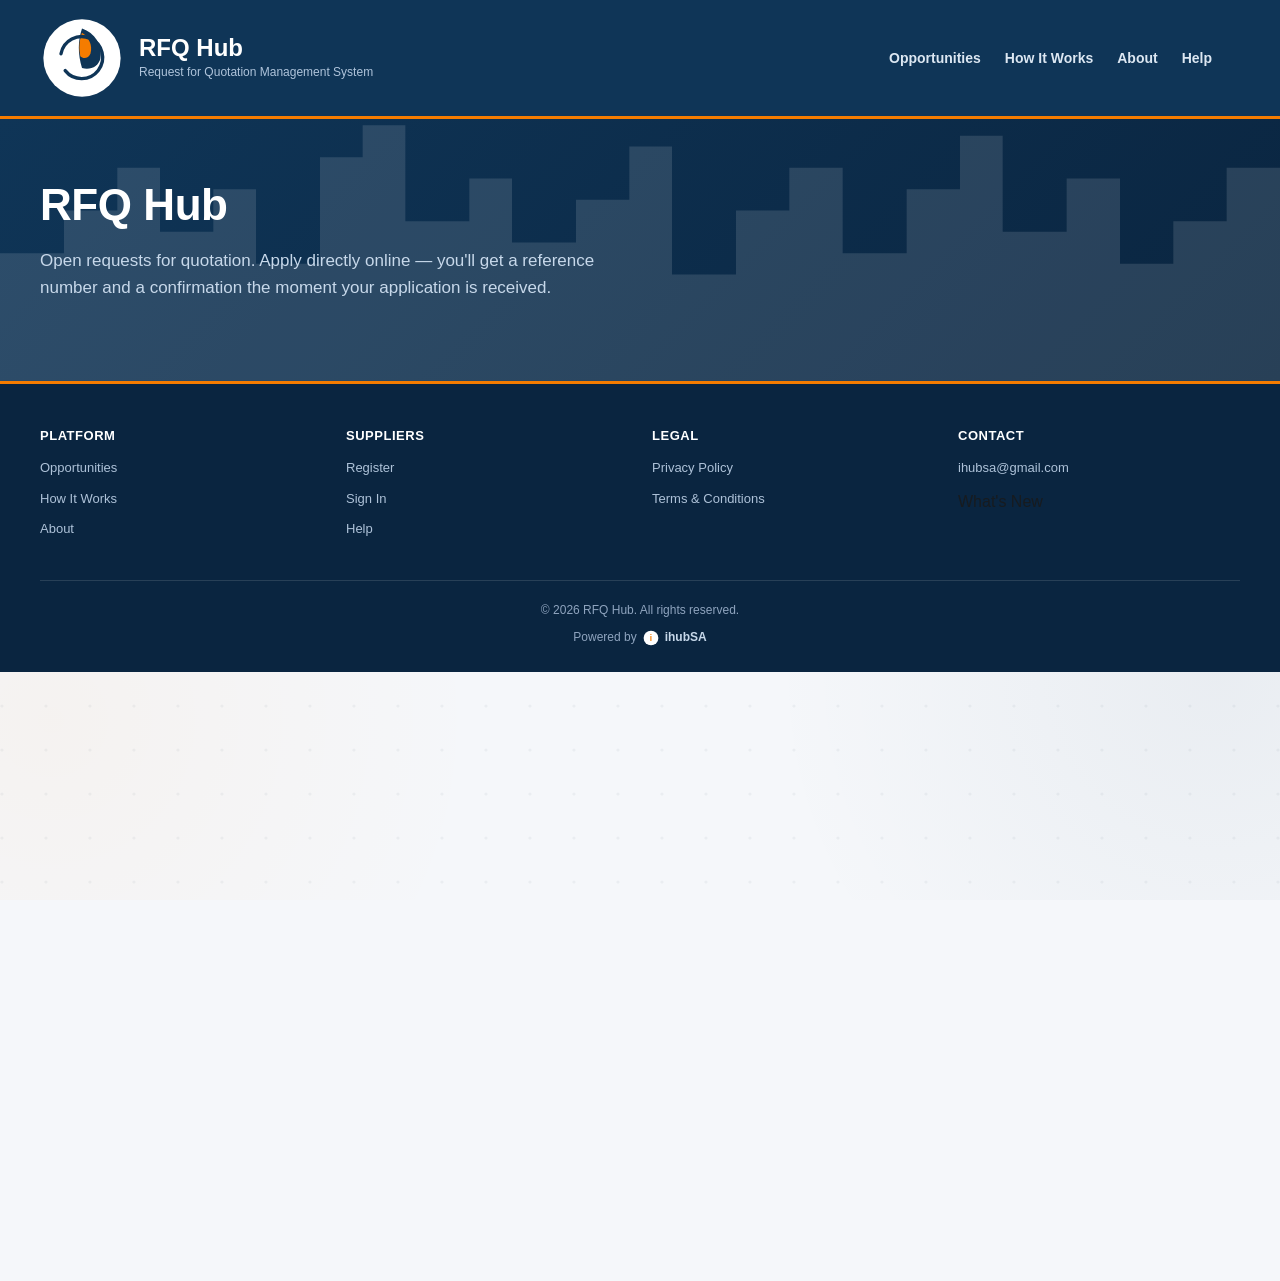
==== commit 6f725053: "Add files via upload" ====
--- a/index.html
+++ b/index.html
@@ -1,1956 +1,1869 @@
-<!DOCTYPE html>
-<html lang="en">
-<head>
-  <meta charset="UTF-8">
-  <meta name="viewport" content="width=device-width, initial-scale=1.0">
-  <title>RFQ Hub</title>
-  <link rel="stylesheet" href="styles.css?v=3">
-</head>
-<body>
-  <!-- DYNAMIC BRANDING HEADER -->
-  <header id="site-header" class="site-header">
-    <a href="https://ihubsa.github.io/iHubSA-Website/" style="text-decoration: none; color: inherit; display: flex; align-items: center; gap: 16px;">
-      <div id="brand-logo-group" class="brand-logo-group">
-        <img id="brand-logo-img" src="" alt="Company logo" style="display:none; height:84px; width:auto; max-width:260px; object-fit:contain; flex-shrink:0;">
-        <svg id="brand-logo-default" width="84" height="84" viewBox="0 0 100 100" style="flex-shrink: 0;">
-          <circle cx="50" cy="50" r="46" fill="#FFFFFF"/>
-          <path d="M 50 15 C 65 20, 75 35, 72 50 C 70 60, 60 65, 50 62 C 45 45, 45 30, 50 15 Z" fill="#0F3557"/>
-          <path d="M 50 20 C 58 25, 63 35, 60 45 C 58 50, 52 52, 48 48 C 46 38, 47 28, 50 20 Z" fill="#F57C00"/>
-          <path d="M 25 45 A 25 25 0 1 1 30 65" fill="none" stroke="#0F3557" stroke-width="4" stroke-linecap="round"/>
-        </svg>
-        <div>
-          <h1 id="brand-title" style="margin: 0; font-size: 24px; font-weight: bold; color: white; font-family: 'IBM Plex Sans', sans-serif;">RFQ Hub</h1>
-          <p id="brand-subtitle" style="margin: 0; font-size: 12px; color: #AFC4DB; font-family: 'IBM Plex Sans', sans-serif;">Request for Quotation Management System</p>
-        </div>
-      </div>
-    </a>
-
-    <button id="mobile-nav-toggle" class="mobile-nav-toggle" type="button" onclick="toggleMobileNav()" aria-label="Toggle menu" aria-expanded="false" aria-controls="site-nav-wrap">
-      <svg width="24" height="24" viewBox="0 0 24 24" fill="none" stroke="white" stroke-width="2" stroke-linecap="round"><line x1="3" y1="6" x2="21" y2="6"/><line x1="3" y1="12" x2="21" y2="12"/><line x1="3" y1="18" x2="21" y2="18"/></svg>
-    </button>
-
-    <div id="site-nav-wrap" class="site-nav-wrap">
-      <nav class="site-nav" aria-label="Primary">
-        <a href="#" onclick="navGoOpportunities(); return false;">Opportunities</a>
-        <a href="#" onclick="navGoHowItWorks(); return false;">How It Works</a>
-        <a href="#" onclick="navGoAbout(); return false;">About</a>
-        <a href="#" onclick="navGoHelp(); return false;">Help</a>
-      </nav>
-      <div id="header-actions" class="site-header-ctas"></div>
-    </div>
-  </header>
-
-  <!-- DYNAMIC HERO SECTION -->
-  <div id="hero-section" style="position:relative; background: linear-gradient(135deg, var(--primary) 0%, var(--primary-dark) 100%); padding: 60px 40px 50px 40px; text-align: left; overflow:hidden;">
-    <svg aria-hidden="true" style="position:absolute; inset:0; width:100%; height:100%; opacity:0.12; pointer-events:none;" preserveAspectRatio="xMidYMax slice" viewBox="0 0 1200 300">
-      <path d="M0,300 L0,180 L60,180 L60,140 L110,140 L110,100 L150,100 L150,160 L200,160 L200,120 L200,120 L240,120 L240,190 L300,190 L300,90 L340,90 L340,60 L380,60 L380,150 L440,150 L440,110 L480,110 L480,170 L540,170 L540,130 L590,130 L590,80 L630,80 L630,200 L690,200 L690,140 L740,140 L740,100 L790,100 L790,180 L850,180 L850,120 L900,120 L900,70 L940,70 L940,160 L1000,160 L1000,110 L1050,110 L1050,190 L1100,190 L1100,150 L1150,150 L1150,100 L1200,100 L1200,300 Z" fill="white"/>
-    </svg>
-    <h1 id="hero-title" style="position:relative; margin: 0 0 15px 0; font-size: 44px; font-weight: 800; color: white; font-family: 'IBM Plex Sans', sans-serif; letter-spacing:-0.01em;">RFQ Hub</h1>
-    <p id="hero-subtitle" style="position:relative; margin: 0 0 30px 0; font-size: 17px; color: #C7D8EA; font-family: 'IBM Plex Sans', sans-serif; line-height: 1.6; max-width: 600px;">Open requests for quotation. Apply directly online — you'll get a reference number and a confirmation the moment your application is received.</p>
-
-    <!-- Marketplace-specific hero content (CTA buttons + live stats). Only
-         shown on the public landing page — showLandingView() reveals this,
-         hideAllTopLevelViews() hides it again for every other view (login,
-         admin dashboard, contractor pages, etc.) so it never bleeds into
-         screens where it doesn't belong. -->
-    <div id="hero-marketplace-extras" style="display:none; position:relative;">
-      <div class="hero-cta-row">
-        <button type="button" class="btn gold hero-btn-primary" onclick="document.getElementById('public-rfq-list').scrollIntoView({behavior:'smooth'})">Browse Opportunities →</button>
-        <button type="button" class="hero-btn-secondary" onclick="openApplicantGate(null)">Register as a Supplier</button>
-      </div>
-      <div id="hero-stats-row" class="hero-stats-row" style="display:none;"></div>
-    </div>
-  </div>
-
-  <div id="app-container" style="min-height: 100vh;">
-    <!-- Floating WhatsApp help button — a sibling of public-view/admin-view/
-         super-admin-view (not nested inside any of them) so its visibility
-         can be kept in sync with whichever of those is showing, regardless
-         of which of the several functions switched views. Starts hidden;
-         setupWhatsappFabSync() in app.js keeps it in sync via a
-         MutationObserver on public-view/admin-view's style attribute. Shown
-         on the contractor company dashboard and the public applicant-facing
-         pages; hidden on the platform Super Admin view. -->
-    <a id="whatsapp-help-btn" class="whatsapp-fab" href="https://wa.me/27608995215?text=Hi%2C%20I%20need%20help%20with%20the%20RFQ%20Hub" target="_blank" rel="noopener" aria-label="Chat with us on WhatsApp" style="display:none;">
-      <svg width="30" height="30" viewBox="0 0 24 24" aria-hidden="true">
-        <path fill="#FFFFFF" d="M12 2C6.48 2 2 6.26 2 11.5c0 2.02.66 3.9 1.8 5.44L2.5 21.5l4.86-1.24A10.4 10.4 0 0 0 12 21c5.52 0 10-4.26 10-9.5S17.52 2 12 2z"/>
-        <path fill="#25D366" d="M9.05 7.6c-.24-.53-.5-.54-.73-.55-.19-.01-.4-.01-.62-.01-.21 0-.56.08-.85.4-.29.32-1.12 1.1-1.12 2.68 0 1.57 1.15 3.09 1.3 3.3.16.21 2.2 3.53 5.44 4.81 2.69 1.06 3.24.85 3.82.8.58-.06 1.88-.77 2.14-1.51.27-.74.27-1.38.19-1.51-.08-.13-.29-.21-.61-.37-.32-.16-1.88-.93-2.17-1.03-.29-.11-.5-.16-.71.16-.21.32-.82 1.03-1 1.24-.19.21-.37.24-.69.08-.32-.16-1.34-.49-2.55-1.57-.94-.84-1.58-1.87-1.76-2.19-.19-.32-.02-.49.14-.65.14-.14.32-.37.48-.55.16-.19.21-.32.32-.53.11-.21.05-.4-.03-.56-.08-.16-.7-1.77-.99-2.44z"/>
-      </svg>
-      <span class="whatsapp-fab-label">Need help? Chat on WhatsApp</span>
-    </a>
-
-    <!-- PUBLIC VIEW (Contractor Portal + Landing + Auth) -->
-    <div id="public-view" style="display:none; padding: 40px;">
-      <div id="rfq-portal" style="display:none;"></div>
-      <div id="no-rfq-message" style="display:none;"></div>
-
-      <div id="landing-section" style="display:none;">
-        <div style="max-width: 1200px; margin: 0 auto 30px auto;">
-          <div class="card" style="text-align:center; padding:16px 24px;">
-            <p style="margin:0; font-size:13px; color:var(--border);">Company staff: use the <strong>Sign In</strong> button above to access your dashboard. Access is by invitation only — if you're expecting access, check your email for an invite link.</p>
-          </div>
-        </div>
-
-        <div class="landing-two-col" style="max-width: 1200px; margin: 0 auto; display:grid; grid-template-columns: 2fr 1fr; gap:30px; align-items:start;">
-          <div>
-            <h2 class="section-eyebrow" style="margin-bottom:5px;">OPEN OPPORTUNITIES</h2>
-            <p style="color:var(--border); margin:10px 0 20px 0;">Find current Requests for Quotation from organisations looking for suppliers and service providers.</p>
-
-            <div class="opp-search-wrap">
-              <form id="hero-search-form" class="opp-search-bar">
-                <input type="text" id="hero-search-input" placeholder="Search opportunities...">
-                <button type="submit">Search</button>
-              </form>
-              <div class="opp-filter-row">
-                <select id="public-rfq-province-filter" class="opp-filter-pill">
-                  <option value="">All Provinces</option>
-                  <option value="Eastern Cape">Eastern Cape</option>
-                  <option value="Free State">Free State</option>
-                  <option value="Gauteng">Gauteng</option>
-                  <option value="KwaZulu-Natal">KwaZulu-Natal</option>
-                  <option value="Limpopo">Limpopo</option>
-                  <option value="Mpumalanga">Mpumalanga</option>
-                  <option value="Northern Cape">Northern Cape</option>
-                  <option value="North West">North West</option>
-                  <option value="Western Cape">Western Cape</option>
-                </select>
-                <select id="public-rfq-category-filter" class="opp-filter-pill" disabled title="Category data isn't tracked yet — coming soon">
-                  <option value="">All Categories</option>
-                </select>
-                <select id="public-rfq-sort" class="opp-filter-pill">
-                  <option value="deadline_asc">Sort: Closing Soonest</option>
-                  <option value="deadline_desc">Sort: Closing Latest</option>
-                  <option value="budget_desc">Sort: Highest Budget</option>
-                </select>
-              </div>
-            </div>
-
-            <div id="public-rfq-list"></div>
-          </div>
-
-          <div class="card" id="why-register-card">
-            <h3 class="section-eyebrow" style="font-size:18px;">WHY BECOME A REGISTERED SUPPLIER?</h3>
-            <div style="margin-top:16px;">
-              <div class="why-register-item">
-                <div class="why-register-icon why-register-check">✓</div>
-                <div>
-                  <h4>Access More Opportunities</h4>
-                  <p>See RFQs published by participating organisations.</p>
-                </div>
-              </div>
-              <div class="why-register-item">
-                <div class="why-register-icon why-register-check">✓</div>
-                <div>
-                  <h4>Submit Online</h4>
-                  <p>Complete your quotation and upload supporting documents digitally.</p>
-                </div>
-              </div>
-              <div class="why-register-item">
-                <div class="why-register-icon why-register-check">✓</div>
-                <div>
-                  <h4>Build Your Supplier Profile</h4>
-                  <p>Enter your company information once and reuse it.</p>
-                </div>
-              </div>
-              <div class="why-register-item">
-                <div class="why-register-icon why-register-check">✓</div>
-                <div>
-                  <h4>Track Your Applications</h4>
-                  <p>Keep a record of the RFQs you've responded to and their status.</p>
-                </div>
-              </div>
-              <div class="why-register-item" style="margin-bottom:0;">
-                <div class="why-register-icon why-register-check">✓</div>
-                <div>
-                  <h4>Secure &amp; Confidential</h4>
-                  <p>Your submission is only ever shared with the organisation running the RFQ.</p>
-                </div>
-              </div>
-            </div>
-            <button type="button" class="btn gold" style="width:100%; padding:12px; margin-top:6px;" onclick="openApplicantGate(null)">Register Free →</button>
-            <p style="text-align:center; margin:12px 0 0 0; font-size:13px; color:var(--border);">Already registered? <a href="#" onclick="document.getElementById('public-rfq-list').scrollIntoView({behavior:'smooth'}); return false;" style="color:var(--primary); font-weight:600;">Browse Opportunities</a></p>
-          </div>
-        </div>
-
-        <div id="how-it-works-section" style="max-width: 1200px; margin: 60px auto 0 auto; padding:40px 0; border-top:1px solid #E4E7EB;">
-          <h2 class="section-eyebrow" style="text-align:center; display:block; width:fit-content; margin:0 auto 40px auto;">HOW IT WORKS</h2>
-          <div class="how-it-works-grid">
-            <div class="how-it-works-step">
-              <div class="how-it-works-step-icon">
-                <svg width="26" height="26" viewBox="0 0 24 24" fill="none" stroke="white" stroke-width="2"><circle cx="11" cy="11" r="7"/><path d="M21 21l-4.3-4.3"/></svg>
-              </div>
-              <p class="how-it-works-step-num">01</p>
-              <h4>Discover</h4>
-              <p>Find an RFQ that matches your business.</p>
-            </div>
-            <div class="how-it-works-step">
-              <div class="how-it-works-step-icon">
-                <svg width="26" height="26" viewBox="0 0 24 24" fill="none" stroke="white" stroke-width="2"><path d="M20 21v-2a4 4 0 0 0-4-4H8a4 4 0 0 0-4 4v2"/><circle cx="12" cy="7" r="4"/></svg>
-              </div>
-              <p class="how-it-works-step-num">02</p>
-              <h4>Register</h4>
-              <p>Create your free supplier account.</p>
-            </div>
-            <div class="how-it-works-step">
-              <div class="how-it-works-step-icon">
-                <svg width="26" height="26" viewBox="0 0 24 24" fill="none" stroke="white" stroke-width="2"><path d="M14 2H6a2 2 0 0 0-2 2v16a2 2 0 0 0 2 2h12a2 2 0 0 0 2-2V8z"/><path d="M14 2v6h6"/></svg>
-              </div>
-              <p class="how-it-works-step-num">03</p>
-              <h4>Submit</h4>
-              <p>Complete the response and upload supporting documents.</p>
-            </div>
-            <div class="how-it-works-step">
-              <div class="how-it-works-step-icon">
-                <svg width="26" height="26" viewBox="0 0 24 24" fill="none" stroke="white" stroke-width="2"><path d="M22 11.08V12a10 10 0 1 1-5.93-9.14"/><path d="M22 4L12 14.01l-3-3"/></svg>
-              </div>
-              <p class="how-it-works-step-num">04</p>
-              <h4>Get Reviewed</h4>
-              <p>The organisation evaluates submissions and contacts successful suppliers.</p>
-            </div>
-          </div>
-        </div>
-
-        <div id="trust-section" class="trust-section-band" style="max-width: 1200px; margin: 40px auto 0 auto;">
-          <h2 class="section-eyebrow" style="text-align:center; display:block; width:fit-content; margin:0 auto 40px auto;">A BETTER WAY TO CONNECT BUYERS &amp; SUPPLIERS</h2>
-          <div class="trust-grid">
-            <div class="trust-item">
-              <div class="trust-icon"><svg width="22" height="22" viewBox="0 0 24 24" fill="none" stroke="currentColor" stroke-width="2"><path d="M2 12h20M12 2c2.5 3 4 7 4 10s-1.5 7-4 10c-2.5-3-4-7-4-10s1.5-7 4-10z"/></svg></div>
-              <h4>Transparent</h4>
-              <p>Clear RFQ requirements and closing dates.</p>
-            </div>
-            <div class="trust-item">
-              <div class="trust-icon"><svg width="22" height="22" viewBox="0 0 24 24" fill="none" stroke="currentColor" stroke-width="2"><rect x="3" y="11" width="18" height="10" rx="2"/><path d="M7 11V7a5 5 0 0 1 10 0v4"/></svg></div>
-              <h4>Secure</h4>
-              <p>Your submission is securely handled.</p>
-            </div>
-            <div class="trust-item">
-              <div class="trust-icon"><svg width="22" height="22" viewBox="0 0 24 24" fill="none" stroke="currentColor" stroke-width="2"><path d="M12 2l7 4v6c0 5-3.5 8-7 10-3.5-2-7-5-7-10V6l7-4z"/></svg></div>
-              <h4>Accessible</h4>
-              <p>Opportunities are available to registered suppliers.</p>
-            </div>
-            <div class="trust-item">
-              <div class="trust-icon"><svg width="22" height="22" viewBox="0 0 24 24" fill="none" stroke="currentColor" stroke-width="2"><path d="M9 11l3 3L22 4"/><path d="M21 12v7a2 2 0 0 1-2 2H5a2 2 0 0 1-2-2V5a2 2 0 0 1 2-2h11"/></svg></div>
-              <h4>Professional</h4>
-              <p>A structured process for quotations and supplier responses.</p>
-            </div>
-          </div>
-        </div>
-
-        <div id="org-logos-section" style="display:none; max-width: 1200px; margin: 0 auto; padding:40px 0; border-top:1px solid #E4E7EB;">
-          <h2 class="section-eyebrow" style="text-align:center; display:block; width:fit-content; margin:0 auto 30px auto;">ORGANISATIONS USING THE PLATFORM</h2>
-          <div id="org-logos-grid" class="org-logos-grid"></div>
-        </div>
-
-        <div class="final-cta-section">
-          <div class="final-cta-inner">
-            <h2>Ready to Find Your Next Business Opportunity?</h2>
-            <p>Register as a supplier and start responding to RFQs online.</p>
-            <button type="button" class="btn gold" style="padding:14px 32px; font-size:15px;" onclick="openApplicantGate(null)">Create Free Supplier Account</button>
-            <p style="margin-top:14px; font-size:13px;"><a href="#" onclick="document.getElementById('public-rfq-list').scrollIntoView({behavior:'smooth'}); return false;" style="color:#C7D8EA;">Already registered? Browse Opportunities</a></p>
-          </div>
-        </div>
-      </div>
-
-      <div id="login-section" style="display:none; max-width: 420px; margin: 0 auto;">
-        <div class="card">
-          <h2 style="margin-top:0;">Staff Login</h2>
-          <form id="login-form" style="display:flex; flex-direction:column; gap:15px;">
-            <div>
-              <label>Email</label>
-              <input type="email" id="login-email" required style="width:100%;">
-            </div>
-            <div>
-              <label>Password</label>
-              <input type="password" id="login-password" required style="width:100%;">
-            </div>
-            <button type="submit" class="btn gold" style="padding:12px; margin-top:5px;">Log In</button>
-          </form>
-          <p style="text-align:center; margin-top:12px; font-size:13px;">
-            <a href="#" onclick="showForgotPasswordView(); return false;" style="color:var(--primary); font-weight:600;">Forgot your password?</a>
-          </p>
-          <p style="text-align:center; margin-top:15px; font-size:13px; color:var(--border);">
-            No account yet? Access is by invitation — ask your company admin or the platform admin to invite you.
-          </p>
-        </div>
-      </div>
-
-      <div id="forgot-password-section" style="display:none; max-width: 420px; margin: 0 auto;">
-        <div class="card">
-          <h2 style="margin-top:0;">Reset Your Password</h2>
-          <p style="color:var(--border); font-size:14px; margin-bottom:15px;">Enter the email address on your account and we'll send you a 6-digit code to set a new password.</p>
-          <form id="forgot-password-form" style="display:flex; flex-direction:column; gap:15px;">
-            <div>
-              <label>Email</label>
-              <input type="email" id="forgot-password-email" required style="width:100%;">
-            </div>
-            <button type="submit" class="btn gold" style="padding:12px; margin-top:5px;">Send Code</button>
-          </form>
-          <p id="forgot-password-sent-note" style="display:none; margin-top:5px; margin-bottom:15px; padding:12px; background:#E1F0FF; border-radius:4px; font-size:14px;">
-            If an account exists for that email, a 6-digit code is on its way. KEEP THIS SITE OPEN and check your inbox (and spam folder) — the code is valid for a limited time and can only be used once.
-          </p>
-          <form id="reset-code-form" style="display:none; flex-direction:column; gap:15px;">
-            <div>
-              <label>6-Digit Code</label>
-              <input type="text" id="reset-code-token" required inputmode="numeric" pattern="[0-9]*" maxlength="6" autocomplete="one-time-code" style="width:100%; letter-spacing:4px; font-size:18px; text-align:center;">
-            </div>
-            <div>
-              <label>New Password *</label>
-              <input type="password" id="reset-code-new-password" required minlength="6" style="width:100%;">
-            </div>
-            <div>
-              <label>Confirm New Password *</label>
-              <input type="password" id="reset-code-confirm-password" required minlength="6" style="width:100%;">
-            </div>
-            <button type="submit" class="btn gold" style="padding:12px; margin-top:5px;">Reset Password</button>
-          </form>
-          <p style="text-align:center; margin-top:15px; font-size:13px;">
-            <a href="#" onclick="showLoginForm(); return false;" style="color:var(--primary); font-weight:600;">Back to Sign In</a>
-          </p>
-        </div>
-      </div>
-
-      <div id="set-password-section" style="display:none; max-width: 420px; margin: 0 auto;">
-        <div class="card">
-          <h2 id="set-password-heading" style="margin-top:0;">Choose a Password</h2>
-          <p id="set-password-subtext" style="color:var(--border); font-size:14px; margin-bottom:15px;">You've been invited to RFQ Hub. Set a password to finish setting up your account.</p>
-          <form id="set-password-form" style="display:flex; flex-direction:column; gap:15px;">
-            <div>
-              <label>New Password *</label>
-              <input type="password" id="set-password-new" required minlength="6" style="width:100%;">
-            </div>
-            <div>
-              <label>Confirm Password *</label>
-              <input type="password" id="set-password-confirm" required minlength="6" style="width:100%;">
-            </div>
-            <button type="submit" class="btn gold" style="padding:12px; margin-top:5px;">Set Password &amp; Continue</button>
-          </form>
-        </div>
-      </div>
-    </div>
-
-    <!-- ADMIN VIEW (Company Dashboard) -->
-    <div id="admin-view" style="display:none;">
-      <div style="background: var(--primary); border-bottom: 3px solid var(--accent); padding: 20px 40px;">
-        <div style="display: flex; justify-content: space-between; align-items: center; max-width: 1200px; margin: 0 auto; flex-wrap:wrap; gap:10px;">
-          <div style="display:flex; align-items:center; gap:12px; min-width:0;">
-            <img id="admin-header-logo" src="" alt="" style="display:none; height:40px; max-width:140px; width:auto; object-fit:contain; border-radius:3px; background:white; padding:3px;">
-            <h2 id="admin-company-name" style="margin: 0; color: white; font-family: 'IBM Plex Sans', sans-serif;">RFQ Management</h2>
-          </div>
-          <div style="display:flex; align-items:center; gap:16px;">
-            <a id="super-admin-link" href="#" onclick="openSuperAdminView(); return false;" style="display:none; font-size:13px; color:white; font-weight:600;">Platform Admin</a>
-            <button onclick="logoutAdmin()" class="btn secondary" style="padding: 8px 16px;">Logout</button>
-          </div>
-        </div>
-      </div>
-
-      <div class="page-pad" style="padding: 40px; max-width: 1200px; margin: 0 auto;">
-        <div class="admin-layout">
-          <!-- Section Navigation -->
-          <div class="admin-sidebar">
-            <button class="sidebar-tab-btn company-tab-btn active" onclick="switchAdminTab('create', this)">Create RFQ</button>
-            <button class="sidebar-tab-btn company-tab-btn" onclick="switchAdminTab('console', this)">RFQ Console</button>
-            <button class="sidebar-tab-btn company-tab-btn" onclick="switchAdminTab('submissions', this)">Review Submissions</button>
-            <button class="sidebar-tab-btn company-tab-btn" onclick="switchAdminTab('team', this)">Team</button>
-            <button class="sidebar-tab-btn company-tab-btn" onclick="switchAdminTab('settings', this)">Settings</button>
-            <button class="sidebar-tab-btn company-tab-btn" onclick="switchAdminTab('reports', this)">Reports</button>
-          </div>
-
-          <div class="admin-content">
-        <!-- CREATE RFQ TAB -->
-        <div id="create-tab" class="admin-tab" style="display:block;">
-          <div class="card">
-            <h2 style="margin-top:0;">Create New RFQ</h2>
-            <div id="draft-editing-banner" style="display:none; margin-bottom:16px; padding:10px 14px; background:#FFF8E1; border:1px solid #F5D67A; border-radius:4px; font-size:13px; color:var(--ink);">
-              📝 <strong>Editing a saved draft</strong> — Save Draft keeps it a draft, and Save RFQ finalizes it into the Console. Nothing is sent to suppliers or contractors until you explicitly Release it there.
-            </div>
-            <form id="create-rfq-form" onsubmit="return false;" style="display:flex; flex-direction:column; gap:20px;">
-              <div class="form-grid-2">
-                <div>
-                  <label style="font-weight:bold; display:block; margin-bottom:8px;">RFQ Name/Title *</label>
-                  <input type="text" name="rfq_name" placeholder="e.g., Safety Equipment Quotes" style="width:100%; padding:10px; border:1px solid var(--border); border-radius:4px; box-sizing:border-box;">
-                </div>
-                <div>
-                  <label style="font-weight:bold; display:block; margin-bottom:8px;">Project Name *</label>
-                  <input type="text" name="rfq_project" placeholder="e.g., Table Bay Construction Site" style="width:100%; padding:10px; border:1px solid var(--border); border-radius:4px; box-sizing:border-box;">
-                </div>
-              </div>
-
-              <div>
-                <label style="font-weight:bold; display:block; margin-bottom:8px;">Description *</label>
-                <textarea name="rfq_description" placeholder="Describe what you're looking for..." style="width:100%; padding:10px; border:1px solid var(--border); border-radius:4px; min-height:100px; box-sizing:border-box; font-family:inherit;"></textarea>
-              </div>
-
-              <div class="form-grid-2">
-                <div>
-                  <label style="font-weight:bold; display:block; margin-bottom:8px;">Province(s) *</label>
-                  <p style="font-size:12px; color:var(--border); margin:0 0 8px 0;">Select every province you want this RFQ to be visible in and to notify registered suppliers in.</p>
-                  <div style="border:1px solid var(--border); border-radius:4px; padding:12px; box-sizing:border-box;">
-                    <label style="display:flex; align-items:center; gap:8px; font-weight:600; margin-bottom:8px; padding-bottom:8px; border-bottom:1px solid var(--border); cursor:pointer;">
-                      <input type="checkbox" id="rfq-province-select-all"> Select All Provinces
-                    </label>
-                    <div id="rfq-province-checkboxes" style="display:grid; grid-template-columns:1fr 1fr; gap:8px;"></div>
-                  </div>
-                </div>
-                <div>
-                  <label style="font-weight:bold; display:block; margin-bottom:8px;">Town / Area (optional)</label>
-                  <input type="text" name="rfq_location_area" placeholder="e.g., Table Bay, Cape Town" style="width:100%; padding:10px; border:1px solid var(--border); border-radius:4px; box-sizing:border-box;">
-                </div>
-              </div>
-
-              <div style="border:2px solid var(--accent); border-radius:6px; padding:16px; background-color:rgba(245, 124, 0, 0.05); margin:16px 0;">
-                <fieldset style="border:none; margin:0; padding:0;">
-                  <legend style="font-weight:bold; margin-bottom:12px; display:block; font-size:14px;">Local Preference</legend>
-                  <p style="font-size:12px; color:var(--border); margin:0 0 12px 0;">We recommend using local labour and contractors before expanding your RFQ to other areas.</p>
-
-                  <label style="display:flex; align-items:flex-start; gap:8px; cursor:pointer; margin-bottom:16px; font-weight:normal;">
-                    <input type="radio" name="rfq_local_preference" value="local" checked style="margin-top:2px;">
-                    <div>
-                      <strong style="display:block; margin-bottom:4px;">Local</strong>
-                      <span style="font-size:12px; color:var(--border); line-height:1.4;">We agree to using local labour and contractors before expanding our RFQ if no suitable resources are found locally.</span>
-                    </div>
-                  </label>
-
-                  <label style="display:flex; align-items:flex-start; gap:8px; cursor:pointer; font-weight:normal;">
-                    <input type="radio" name="rfq_local_preference" value="non-local" style="margin-top:2px;">
-                    <div style="flex:1;">
-                      <strong style="display:block; margin-bottom:4px;">Non-Local</strong>
-                      <div id="non-local-reason-container" style="display:none; margin-top:8px;">
-                        <label style="font-weight:normal; display:block; margin-bottom:6px; font-size:12px;">Reason for expanding beyond local area *</label>
-                        <textarea name="rfq_non_local_reason" placeholder="Please explain why local resources are not suitable for this RFQ..." style="width:100%; padding:10px; border:1px solid var(--border); border-radius:4px; box-sizing:border-box; min-height:80px; font-family:inherit; font-size:14px; resize:vertical;"></textarea>
-                      </div>
-                    </div>
-                  </label>
-                </fieldset>
-              </div>
-
-              <div class="form-grid-2">
-                <div>
-                  <label style="font-weight:bold; display:block; margin-bottom:8px;">Submission Deadline *</label>
-                  <input type="datetime-local" name="rfq_deadline" style="width:100%; padding:10px; border:1px solid var(--border); border-radius:4px; box-sizing:border-box;">
-                </div>
-                <div>
-                  <label style="font-weight:bold; display:block; margin-bottom:8px;">Budget (optional)</label>
-                  <input type="number" name="rfq_budget" placeholder="e.g., 50000" style="width:100%; padding:10px; border:1px solid var(--border); border-radius:4px; box-sizing:border-box;">
-                </div>
-              </div>
-
-              <div>
-                <label style="font-weight:bold; display:block; margin-bottom:8px;">Visibility *</label>
-                <p style="font-size:14px; color:var(--border); margin:0 0 10px 0;">Open RFQs are listed on the public portal for anyone to find and apply. Closed RFQs are only reachable via the invite links you send below.</p>
-                <div style="display:flex; gap:24px; flex-wrap:wrap;">
-                  <label style="font-weight:normal; display:flex; align-items:center; gap:6px; cursor:pointer;">
-                    <input type="radio" name="rfq_visibility" value="closed" checked> Closed &mdash; Invite Only
-                  </label>
-                  <label style="font-weight:normal; display:flex; align-items:center; gap:6px; cursor:pointer;">
-                    <input type="radio" name="rfq_visibility" value="open"> Open &mdash; Public Portal
-                  </label>
-                </div>
-              </div>
-
-              <div>
-                <label style="font-weight:bold; display:block; margin-bottom:8px;">Required Documents *</label>
-                <p style="font-size:14px; color:var(--border); margin:0 0 10px 0;">Pick from the standard Supplier Database documents below, or add a one-off custom requirement. A registered supplier who already has a standard document on file gets it applied automatically — no re-upload needed.</p>
-                <div id="required-docs-builder" style="margin-bottom:10px;"></div>
-                <div style="display:flex; gap:10px; align-items:center; flex-wrap:wrap; margin-bottom:8px;">
-                  <select id="standard-doc-picker" style="padding:8px; border:1px solid var(--border); border-radius:4px; min-width:260px;"></select>
-                  <button type="button" onclick="addStandardDocumentFieldFromPicker()" class="btn secondary" style="padding:8px 16px;">+ Add Standard Document</button>
-                </div>
-                <button type="button" onclick="addDocumentField()" class="btn secondary" style="padding:8px 16px;">+ Add Custom Document Type</button>
-              </div>
-
-              <div>
-                <label style="font-weight:bold; display:block; margin-bottom:8px;">Attach RFQ Document(s) (optional)</label>
-                <p style="font-size:14px; color:var(--border); margin:0 0 10px 0;">Upload the RFQ spec, drawings, or any files contractors should review before applying. They'll appear as downloads on the contractor's page.</p>
-
-                <!-- Documents list (both existing and newly selected) -->
-                <div id="documents-list-section" style="margin-bottom:15px; display:none;">
-                  <div id="documents-list" style="display:flex; flex-direction:column; gap:8px;"></div>
-                </div>
-
-                <!-- File input for new attachments -->
-                <input type="file" id="rfq-attachments-input" multiple style="width:100%; padding:8px; border:1px solid var(--border); border-radius:4px; box-sizing:border-box; margin-bottom:8px;">
-                <p id="file-input-hint" style="font-size:13px; color:var(--border); margin:0;">Select files above to add them. You can remove or replace them before saving.</p>
-              </div>
-
-              <div>
-                <label id="contractor-emails-label" style="font-weight:bold; display:block; margin-bottom:8px;">Contractor Email Addresses *</label>
-                <p id="contractor-emails-hint" style="font-size:14px; color:var(--border); margin:0 0 10px 0;">Enter email addresses (one per line). Each gets a direct invite link, emailed once this RFQ is published/released — not immediately on save. Required for Closed RFQs.</p>
-                <textarea name="contractor_emails" placeholder="contractor1@example.com&#10;contractor2@example.com" style="width:100%; padding:10px; border:1px solid var(--border); border-radius:4px; min-height:80px; box-sizing:border-box; font-family:inherit;"></textarea>
-              </div>
-
-              <p style="font-size:13px; color:var(--border); margin:0; text-align:right;">💾 Save never makes an RFQ public or notifies anyone. 🚀 <strong>Publish RFQ</strong> is the only button that does — here, or on it later from the Console.</p>
-              <div style="display:flex; gap:10px; justify-content:flex-end; flex-wrap:wrap;">
-                <button type="button" onclick="resetCreateForm()" class="btn secondary" style="padding:10px 20px;">Clear</button>
-                <button type="button" onclick="previewRFQ()" class="btn secondary" style="padding:10px 20px;">👁️ Preview</button>
-                <button type="button" id="save-draft-btn" onclick="saveRFQDraft()" class="btn secondary" style="padding:10px 20px;">💾 Save Draft</button>
-                <button type="submit" id="create-rfq-submit-btn" class="btn navy" style="padding:10px 20px;">💾 Save RFQ</button>
-                <button type="button" id="publish-rfq-btn" onclick="createNewRFQ(true)" class="btn gold" style="padding:10px 20px;">🚀 Publish RFQ</button>
-              </div>
-            </form>
-          </div>
-        </div>
-
-        <!-- RFQ CONSOLE TAB -->
-        <div id="console-tab" class="admin-tab" style="display:none;">
-          <div class="card">
-            <h2 style="margin-top:0;">Active RFQs</h2>
-            <p style="color: var(--border); font-size: 14px; margin-bottom: 20px;">View all active RFQs and manage contractor invitation links</p>
-            <div id="rfq-console-list" style="display: flex; flex-direction: column; gap: 20px;">
-              <div style="text-align: center; padding: 40px; color: var(--border);">
-                <p>Loading RFQs...</p>
-              </div>
-            </div>
-          </div>
-        </div>
-
-        <!-- SUBMISSIONS TAB -->
-        <div id="submissions-tab" class="admin-tab" style="display:none;">
-          <div class="card">
-            <h2 style="margin-top:0;">RFQ Submissions</h2>
-            <p id="submissions-limited-access-note" style="display:none; margin:0 0 14px 0; font-size:13px; color:var(--border);">🔒 Your team permissions limit which submission stages you can see and act on here. Ask your company owner to adjust your access from the Team tab if you're missing something you expect to see.</p>
-            <div class="filter-bar">
-              <select id="rfq-filter" onchange="filterSubmissions()" style="padding:10px; border:1px solid var(--border); border-radius:4px;">
-                <option value="">All RFQs</option>
-              </select>
-              <select id="status-filter" onchange="filterSubmissions()" style="padding:10px; border:1px solid var(--border); border-radius:4px;">
-                <option value="">All Statuses</option>
-                <option value="submitted">Submitted</option>
-                <option value="under_review">Under Review</option>
-                <option value="approved">Approved</option>
-                <option value="rejected">Rejected</option>
-              </select>
-            </div>
-            <div id="submissions-list" style="display:flex; flex-direction:column; gap:15px;"></div>
-          </div>
-        </div>
-
-        <!-- TEAM TAB -->
-        <div id="team-tab" class="admin-tab" style="display:none;">
-          <div class="card">
-            <h2 style="margin-top:0;">Team</h2>
-            <p style="color:var(--border); font-size:14px; margin-bottom:20px;">People with access to this company's RFQ Hub admin section.</p>
-            <div id="team-members-list" style="margin-bottom:25px;"></div>
-
-            <h3 style="font-size:16px;">Invite a Teammate</h3>
-            <form id="invite-teammate-form" style="display:flex; gap:10px; flex-wrap:wrap; align-items:flex-end; margin-top:10px;">
-              <div style="flex:1; min-width:220px;">
-                <label style="font-weight:bold;">Email *</label>
-                <input type="email" id="invite-teammate-email" required style="width:100%; padding:10px; border:1px solid var(--border); border-radius:4px; box-sizing:border-box;">
-              </div>
-              <button type="submit" class="btn gold" style="padding:10px 20px;">Send Invite</button>
-            </form>
-          </div>
-        </div>
-
-        <!-- SETTINGS TAB -->
-        <div id="settings-tab" class="admin-tab" style="display:none;">
-          <div class="card">
-            <h2 style="margin-top:0;">Company Settings</h2>
-            <p style="color:var(--border); font-size:14px; margin-bottom:20px;">This information is shown to contractors on your RFQ links.</p>
-            <form id="settings-form" style="display:flex; flex-direction:column; gap:20px; max-width:600px;">
-              <div>
-                <label style="font-weight:bold;">Logo</label>
-                <div style="display:flex; align-items:center; gap:15px; margin-top:8px; flex-wrap:wrap;">
-                  <div style="width:140px; height:140px; border:1px solid var(--border); border-radius:8px; background:var(--bg-2); display:flex; align-items:center; justify-content:center; overflow:hidden; flex-shrink:0;">
-                    <img id="settings-logo-preview" src="" alt="Logo preview" style="max-width:260px; height:84px; width:auto; object-fit:contain; display:none;">
-                    <span id="settings-logo-placeholder" style="color:var(--border); font-size:11px; text-align:center; padding:0 10px;">No logo</span>
-                  </div>
-                  <div>
-                    <input type="file" id="settings-logo-file" accept="image/png,image/jpeg,image/svg+xml,image/webp">
-                    <p style="font-size:12px; color:var(--border); margin-top:5px;">PNG, JPG, SVG or WebP. Uploads immediately.</p>
-                  </div>
-                </div>
-                <div style="margin-top:14px; max-width:320px;">
-                  <label style="font-weight:bold; font-size:13px; display:flex; justify-content:space-between;">
-                    <span>Logo Size</span>
-                    <span id="settings-logo-scale-label" style="font-weight:normal; color:var(--border);">100%</span>
-                  </label>
-                  <input type="range" id="settings-logo-scale" min="50" max="150" step="5" value="100" style="width:100%;">
-                  <p style="font-size:12px; color:var(--border); margin-top:5px;">Scales your logo in the site header and on the public RFQ portal. The preview above matches the header size.</p>
-                </div>
-              </div>
-              <div>
-                <label style="font-weight:bold;">Company Name *</label>
-                <input type="text" id="settings-company-name" required style="width:100%; padding:10px; border:1px solid var(--border); border-radius:4px; box-sizing:border-box;">
-              </div>
-              <div>
-                <label style="font-weight:bold;">Contact Email</label>
-                <input type="email" id="settings-contact-email" style="width:100%; padding:10px; border:1px solid var(--border); border-radius:4px; box-sizing:border-box;">
-              </div>
-              <div>
-                <label style="font-weight:bold;">Contact Phone</label>
-                <input type="tel" id="settings-contact-phone" style="width:100%; padding:10px; border:1px solid var(--border); border-radius:4px; box-sizing:border-box;">
-              </div>
-              <div>
-                <label style="font-weight:bold;">Address</label>
-                <textarea id="settings-address" style="width:100%; padding:10px; border:1px solid var(--border); border-radius:4px; box-sizing:border-box; min-height:70px; font-family:inherit;"></textarea>
-              </div>
-              <div style="display:flex; justify-content:flex-end;">
-                <button type="submit" class="btn gold" style="padding:10px 24px;">Save Settings</button>
-              </div>
-            </form>
-          </div>
-
-          <div class="card">
-            <h2 style="margin-top:0;">Change Password</h2>
-            <p style="color:var(--border); font-size:14px; margin-bottom:20px;">Update the password for your own login.</p>
-            <form id="change-password-form" style="display:flex; flex-direction:column; gap:15px; max-width:400px;">
-              <div>
-                <label style="font-weight:bold;">New Password *</label>
-                <input type="password" id="change-password-new" required minlength="6" style="width:100%; padding:10px; border:1px solid var(--border); border-radius:4px; box-sizing:border-box;">
-              </div>
-              <div>
-                <label style="font-weight:bold;">Confirm New Password *</label>
-                <input type="password" id="change-password-confirm" required minlength="6" style="width:100%; padding:10px; border:1px solid var(--border); border-radius:4px; box-sizing:border-box;">
-              </div>
-              <div style="display:flex; justify-content:flex-end;">
-                <button type="submit" class="btn gold" style="padding:10px 24px;">Update Password</button>
-              </div>
-            </form>
-          </div>
-        </div>
-
-        <!-- REPORTS TAB -->
-        <div id="reports-tab" class="admin-tab" style="display:none;">
-          <div class="card">
-            <h2 style="margin-top:0;">Generate Report</h2>
-            <p style="color:var(--border); font-size:14px; margin-bottom:20px;">Select a date range and the sections you want, then generate a branded report you can download as PDF or Word.</p>
-            <div style="display:flex; flex-wrap:wrap; gap:16px; align-items:flex-end; margin-bottom:20px;">
-              <div>
-                <label style="font-weight:bold; display:block; margin-bottom:6px; font-size:13px;">From</label>
-                <input type="date" id="report-date-from" style="padding:8px 12px; border:1px solid var(--border); border-radius:4px; font-size:14px;">
-              </div>
-              <div>
-                <label style="font-weight:bold; display:block; margin-bottom:6px; font-size:13px;">To</label>
-                <input type="date" id="report-date-to" style="padding:8px 12px; border:1px solid var(--border); border-radius:4px; font-size:14px;">
-              </div>
-              <div style="display:flex; gap:8px;">
-                <button class="btn secondary" style="padding:8px 14px; font-size:13px;" onclick="setReportRange('week')">This Week</button>
-                <button class="btn secondary" style="padding:8px 14px; font-size:13px;" onclick="setReportRange('month')">This Month</button>
-                <button class="btn secondary" style="padding:8px 14px; font-size:13px;" onclick="setReportRange('quarter')">This Quarter</button>
-                <button class="btn secondary" style="padding:8px 14px; font-size:13px;" onclick="setReportRange('year')">This Year</button>
-              </div>
-            </div>
-            <div style="margin-bottom:20px;">
-              <label style="font-weight:bold; display:block; margin-bottom:8px; font-size:13px;">Include in Report:</label>
-              <div style="display:flex; flex-wrap:wrap; gap:12px;">
-                <label style="display:flex; align-items:center; gap:6px; font-size:13px; cursor:pointer;"><input type="checkbox" id="rpt-sec-summary" checked> Executive Summary</label>
-                <label style="display:flex; align-items:center; gap:6px; font-size:13px; cursor:pointer;"><input type="checkbox" id="rpt-sec-rfqs" checked> RFQ Register</label>
-                <label style="display:flex; align-items:center; gap:6px; font-size:13px; cursor:pointer;"><input type="checkbox" id="rpt-sec-status-chart" checked> RFQ Status Chart</label>
-                <label style="display:flex; align-items:center; gap:6px; font-size:13px; cursor:pointer;"><input type="checkbox" id="rpt-sec-apps-chart" checked> Applications per RFQ</label>
-                <label style="display:flex; align-items:center; gap:6px; font-size:13px; cursor:pointer;"><input type="checkbox" id="rpt-sec-suppliers" checked> Supplier Overview</label>
-                <label style="display:flex; align-items:center; gap:6px; font-size:13px; cursor:pointer;"><input type="checkbox" id="rpt-sec-submissions" checked> Submission Status</label>
-                <label style="display:flex; align-items:center; gap:6px; font-size:13px; cursor:pointer;"><input type="checkbox" id="rpt-sec-questions" checked> Questions &amp; Clarifications</label>
-              </div>
-            </div>
-            <div style="display:flex; gap:10px; flex-wrap:wrap;">
-              <button class="btn gold" style="padding:10px 24px;" onclick="generateReport()">Generate Report</button>
-              <button class="btn secondary" id="report-download-pdf-btn" style="padding:10px 24px; display:none;" onclick="downloadReportPDF()">Download PDF</button>
-              <button class="btn secondary" id="report-download-word-btn" style="padding:10px 24px; display:none;" onclick="downloadReportWord()">Download Word</button>
-            </div>
-          </div>
-          <div id="report-output" style="display:none; margin-top:20px;"></div>
-        </div>
-          </div>
-        </div>
-      </div>
-    </div>
-
-    <!-- SUPER ADMIN VIEW (Platform-wide) -->
-    <div id="super-admin-view" style="display:none;">
-      <div style="background: var(--primary); border-bottom: 3px solid var(--accent); padding: 20px 40px;">
-        <div style="display: flex; justify-content: space-between; align-items: center; max-width: 1200px; margin: 0 auto; flex-wrap:wrap; gap:10px;">
-          <h2 style="margin: 0; color: white; font-family: 'IBM Plex Sans', sans-serif;">Platform Admin</h2>
-          <div style="display:flex; gap:10px;">
-            <a id="back-to-dashboard-link" href="#" onclick="closeSuperAdminView(); return false;" class="btn secondary" style="padding: 8px 16px; text-decoration:none; display:inline-block;">Back to Dashboard</a>
-            <button onclick="logoutAdmin()" class="btn secondary" style="padding: 8px 16px;">Logout</button>
-          </div>
-        </div>
-      </div>
-      <div class="page-pad" style="padding: 40px; max-width: 1200px; margin: 0 auto;">
-        <div class="admin-layout">
-          <!-- Section Navigation -->
-          <div class="admin-sidebar">
-            <button id="super-invite-tab-btn" class="sidebar-tab-btn super-tab-btn active" onclick="switchSuperAdminTab('super-invite', this)">Invite a Company</button>
-            <button id="super-branding-tab-btn" class="sidebar-tab-btn super-tab-btn" onclick="switchSuperAdminTab('super-branding', this)">Platform Branding</button>
-            <button id="super-companies-tab-btn" class="sidebar-tab-btn super-tab-btn" onclick="switchSuperAdminTab('super-companies', this)">All Companies</button>
-            <button id="super-rfqs-tab-btn" class="sidebar-tab-btn super-tab-btn" onclick="switchSuperAdminTab('super-rfqs', this)">All RFQs</button>
-            <button id="super-notify-tab-btn" class="sidebar-tab-btn super-tab-btn" onclick="switchSuperAdminTab('super-notify', this)">Notifications Only</button>
-            <button id="super-applicants-tab-btn" class="sidebar-tab-btn super-tab-btn" onclick="switchSuperAdminTab('super-applicants', this)">Supplier Database</button>
-            <button class="sidebar-tab-btn super-tab-btn" onclick="switchSuperAdminTab('super-reports', this)">Reports</button>
-            <button id="super-manage-admins-tab-btn" class="sidebar-tab-btn super-tab-btn" style="display:none;" onclick="switchSuperAdminTab('super-manage-admins', this)">Manage Admins</button>
-            <button class="sidebar-tab-btn super-tab-btn" onclick="switchSuperAdminTab('super-password', this)">Change Password</button>
-          </div>
-
-          <div class="admin-content">
-        <div id="super-invite-tab" class="super-tab" style="display:block;">
-          <div class="card">
-            <h2 style="margin-top:0;">Invite a Company</h2>
-            <p style="color:var(--border); font-size:14px; margin-bottom:20px;">Set up a new contractor and invite the first person who'll manage their RFQs. They'll get an email to set their own password.</p>
-            <form id="invite-company-form" style="display:flex; gap:10px; flex-wrap:wrap; align-items:flex-end;">
-              <div style="flex:1; min-width:200px;">
-                <label style="font-weight:bold;">Company Name *</label>
-                <input type="text" id="invite-company-name" required style="width:100%; padding:10px; border:1px solid var(--border); border-radius:4px; box-sizing:border-box;">
-              </div>
-              <div style="flex:1; min-width:220px;">
-                <label style="font-weight:bold;">First Admin's Email *</label>
-                <input type="email" id="invite-company-email" required style="width:100%; padding:10px; border:1px solid var(--border); border-radius:4px; box-sizing:border-box;">
-              </div>
-              <button type="submit" id="invite-company-submit-btn" class="btn gold" style="padding:10px 20px;">Send Invite</button>
-            </form>
-            <p id="invite-company-readonly-note" style="display:none; margin-top:10px; font-size:13px; color:var(--border);">You have view-only access to this section.</p>
-          </div>
-        </div>
-
-        <div id="super-branding-tab" class="super-tab" style="display:none;">
-          <div class="card">
-            <h2 style="margin-top:0;">Platform Branding</h2>
-            <p style="color:var(--border); font-size:14px; margin-bottom:20px;">This logo appears on the main public portal (the "RFQ Hub" landing page) whenever no specific company is in context.</p>
-            <p id="platform-branding-readonly-note" style="display:none; font-size:13px; color:var(--border); margin-top:-10px; margin-bottom:15px;">You have view-only access to this section.</p>
-            <div style="display:flex; align-items:center; gap:15px; flex-wrap:wrap;">
-              <div style="width:140px; height:140px; border:1px solid var(--border); border-radius:8px; background:var(--bg-2); display:flex; align-items:center; justify-content:center; overflow:hidden; flex-shrink:0;">
-                <img id="platform-logo-preview" src="" alt="Platform logo preview" style="max-width:260px; height:84px; width:auto; object-fit:contain; display:none;">
-                <span id="platform-logo-placeholder" style="color:var(--border); font-size:11px; text-align:center; padding:0 10px;">No logo</span>
-              </div>
-              <div>
-                <input type="file" id="platform-logo-file" accept="image/png,image/jpeg,image/svg+xml,image/webp">
-                <p style="font-size:12px; color:var(--border); margin-top:5px;">PNG, JPG, SVG or WebP. Uploads immediately.</p>
-              </div>
-            </div>
-            <div style="margin-top:14px; max-width:320px;">
-              <label style="font-weight:bold; font-size:13px; display:flex; justify-content:space-between;">
-                <span>Logo Size</span>
-                <span id="platform-logo-scale-label" style="font-weight:normal; color:var(--border);">100%</span>
-              </label>
-              <input type="range" id="platform-logo-scale" min="50" max="150" step="5" value="100" style="width:100%;">
-              <p style="font-size:12px; color:var(--border); margin-top:5px;">Scales the platform logo in the site header. The preview above matches the header size.</p>
-            </div>
-          </div>
-        </div>
-
-        <div id="super-companies-tab" class="super-tab" style="display:none;">
-          <div class="card">
-            <h2 style="margin-top:0;">All Companies</h2>
-            <p style="color:var(--border); font-size:14px; margin-bottom:20px;">Companies set up on the platform.</p>
-            <div id="super-admin-companies-list"></div>
-          </div>
-        </div>
-
-        <div id="super-rfqs-tab" class="super-tab" style="display:none;">
-          <div class="card">
-            <div style="display:flex; justify-content:space-between; align-items:flex-start; flex-wrap:wrap; gap:10px;">
-              <div>
-                <h2 style="margin-top:0; margin-bottom:4px;">All RFQs</h2>
-                <p style="color:var(--border); font-size:14px; margin-bottom:0;">Every RFQ listed on the platform &mdash; issued here or synced in from CNWE &mdash; with who put it out, when it went public and when it closes. For reference only; RFQs are still managed from the issuing company's own dashboard.</p>
-              </div>
-              <div style="display:flex; gap:8px; flex-wrap:wrap; align-items:center;">
-                <span id="rfq-register-count" style="font-size:13px; color:var(--border); white-space:nowrap;"></span>
-                <button type="button" class="btn secondary" style="padding:10px 16px; white-space:nowrap;" onclick="exportRFQRegisterAsCSV()">&#11015;&#65039; Download as CSV</button>
-              </div>
-            </div>
-            <div style="display:flex; flex-wrap:wrap; gap:10px; margin:20px 0 16px 0;">
-              <input type="text" id="rfq-register-search" placeholder="Search by RFQ name, project, issuer, town or reference..." oninput="filterSuperAdminRFQs()" style="flex:1; min-width:240px; padding:10px; border:1px solid var(--border); border-radius:4px;">
-              <select id="rfq-register-issuer-filter" onchange="filterSuperAdminRFQs()" style="padding:10px; border:1px solid var(--border); border-radius:4px;">
-                <option value="">All Issuers</option>
-              </select>
-              <select id="rfq-register-source-filter" onchange="filterSuperAdminRFQs()" style="padding:10px; border:1px solid var(--border); border-radius:4px;">
-                <option value="">All Sources</option>
-                <option value="RFQ Hub">RFQ Hub</option>
-                <option value="CNWE">CNWE</option>
-              </select>
-              <select id="rfq-register-status-filter" onchange="filterSuperAdminRFQs()" style="padding:10px; border:1px solid var(--border); border-radius:4px;">
-                <option value="">All Statuses</option>
-                <option value="Open">Open</option>
-                <option value="Closed">Closed</option>
-                <option value="Invite only">Invite only</option>
-                <option value="Draft">Draft</option>
-                <option value="Withdrawn">Withdrawn</option>
-              </select>
-            </div>
-            <div id="super-admin-rfqs-list"></div>
-          </div>
-        </div>
-
-        <div id="super-notify-tab" class="super-tab" style="display:none;">
-          <div class="card">
-            <h2 style="margin-top:0; margin-bottom:4px;">Notifications Only</h2>
-            <p style="color:var(--border); font-size:14px; margin-bottom:20px;">People who should be told when a new RFQ is published, without being suppliers. They receive the same notification email suppliers get, for every company on the platform. They have no login, upload no documents, and never appear in the Supplier Database.</p>
-            <form id="add-subscriber-form" onsubmit="handleAddSubscriberSubmit(event); return false;" style="display:flex; gap:10px; flex-wrap:wrap; align-items:flex-end; padding:16px; background:var(--bg-2); border-radius:4px; margin-bottom:24px;">
-              <div style="flex:1; min-width:180px;">
-                <label style="font-weight:bold;">Name *</label>
-                <input type="text" id="subscriber-name" required style="width:100%; padding:10px; border:1px solid var(--border); border-radius:4px; box-sizing:border-box;">
-              </div>
-              <div style="flex:1; min-width:220px;">
-                <label style="font-weight:bold;">Email Address *</label>
-                <input type="email" id="subscriber-email" required placeholder="name@company.co.za" style="width:100%; padding:10px; border:1px solid var(--border); border-radius:4px; box-sizing:border-box;">
-              </div>
-              <div style="min-width:180px;">
-                <label style="font-weight:bold;">Provinces</label>
-                <select id="subscriber-province" style="width:100%; padding:10px; border:1px solid var(--border); border-radius:4px; font-family:inherit; box-sizing:border-box;">
-                  <option value="ALL">All provinces</option>
-                  <option value="Eastern Cape">Eastern Cape</option>
-                  <option value="Free State">Free State</option>
-                  <option value="Gauteng">Gauteng</option>
-                  <option value="KwaZulu-Natal">KwaZulu-Natal</option>
-                  <option value="Limpopo">Limpopo</option>
-                  <option value="Mpumalanga">Mpumalanga</option>
-                  <option value="Northern Cape">Northern Cape</option>
-                  <option value="North West">North West</option>
-                  <option value="Western Cape">Western Cape</option>
-                </select>
-              </div>
-              <button type="submit" id="add-subscriber-btn" class="btn gold" style="padding:10px 24px; white-space:nowrap;">Add Contact</button>
-            </form>
-            <div id="notification-subscribers-list"></div>
-          </div>
-        </div>
-
-        <div id="super-applicants-tab" class="super-tab" style="display:none;">
-          <div class="card">
-            <div style="display:flex; justify-content:space-between; align-items:flex-start; flex-wrap:wrap; gap:10px;">
-              <div>
-                <h2 style="margin-top:0; margin-bottom:4px;">Supplier Database</h2>
-                <p style="color:var(--border); font-size:14px; margin-bottom:0;">Everyone who has registered on the IhubSA PRFQ Hub Supplier Database in order to view and apply to open RFQs, with their full registration details and uploaded documents.</p>
-              </div>
-              <div style="display:flex; gap:8px; flex-wrap:wrap;">
-                <button type="button" id="import-suppliers-btn" class="btn secondary" style="padding:10px 16px; white-space:nowrap;" onclick="openImportSuppliersModal()">⬆️ Import Suppliers</button>
-                <button type="button" class="btn secondary" style="padding:10px 16px; white-space:nowrap;" onclick="exportSuppliersAsCSV()">⬇️ Download as CSV</button>
-                <button type="button" class="btn secondary" style="padding:10px 16px; white-space:nowrap;" onclick="exportSuppliersAsExcel()">📊 Download as Excel</button>
-              </div>
-            </div>
-            <div style="display:flex; flex-wrap:wrap; gap:10px; margin:20px 0 16px 0;">
-              <input type="text" id="supplier-search-input" placeholder="Search by name, company, email, or phone..." oninput="filterSupplierDatabase()" style="flex:1; min-width:220px; padding:10px; border:1px solid var(--border); border-radius:4px;">
-              <select id="supplier-province-filter" onchange="filterSupplierDatabase()" style="padding:10px; border:1px solid var(--border); border-radius:4px;">
-                <option value="">All Provinces</option>
-              </select>
-              <select id="supplier-status-filter" onchange="filterSupplierDatabase()" style="padding:10px; border:1px solid var(--border); border-radius:4px;">
-                <option value="">All Statuses</option>
-                <option value="active">Active</option>
-                <option value="suspended">Suspended</option>
-                <option value="removed">Removed</option>
-              </select>
-            </div>
-            <div id="super-admin-applicants-list"></div>
-          </div>
-        </div>
-
-        <input type="file" id="supplier-doc-upload-input" accept=".pdf,.doc,.docx,.xls,.xlsx,.jpg,.jpeg,.png,.heic,.heif,image/*" style="display:none;" onchange="handleSupplierDocFileSelected(event)">
-        <input type="file" id="prefs-doc-upload-input" accept=".pdf,.doc,.docx,.xls,.xlsx,.jpg,.jpeg,.png,.heic,.heif,image/*" style="display:none;" onchange="handlePrefsDocFileSelected(event)">
-
-        <div id="import-suppliers-modal" class="modal" style="display:none;">
-          <div class="modal-content" style="max-width:600px;">
-            <div class="modal-head">
-              <h3>Import Suppliers</h3>
-              <button class="drawer-close" onclick="closeModal('import-suppliers-modal')">✕</button>
-            </div>
-            <div class="modal-body">
-              <p style="margin:0 0 15px 0; font-size:13px; color:var(--border);">Upload a CSV file of your existing supplier list. Imported suppliers appear as normal active suppliers, flagged "Documents Pending" until you upload their CIPC/ID, Proof of Address, and SARS documents (via the Upload buttons on each entry) and they aren't required to have accepted the registration declaration.</p>
-              <div id="import-suppliers-body"></div>
-            </div>
-          </div>
-        </div>
-
-        <div id="super-manage-admins-tab" class="super-tab" style="display:none;">
-          <div class="card">
-            <h2 style="margin-top:0;">Manage Admins</h2>
-            <p style="color:var(--border); font-size:14px; margin-bottom:20px;">Invite other people into the Super Admin section, and control exactly which sections each of them can see and change. They'll get an email to set their own password. Only you can invite/remove other admins or change their permissions.</p>
-            <form id="invite-super-admin-form" style="margin-bottom:25px;">
-              <div style="display:flex; gap:10px; flex-wrap:wrap; align-items:flex-end; margin-bottom:12px;">
-                <div style="flex:1; min-width:220px;">
-                  <label style="font-weight:bold;">Email *</label>
-                  <input type="email" id="invite-super-admin-email" required style="width:100%; padding:10px; border:1px solid var(--border); border-radius:4px; box-sizing:border-box;">
-                </div>
-              </div>
-              <div style="margin-bottom:15px; padding:12px; border:1px solid var(--border); border-radius:4px; background:var(--bg-2);">
-                <p style="margin:0 0 8px 0; font-size:12px; font-weight:bold; color:var(--ink);">Permissions — unchecked sections stay completely hidden from this admin</p>
-                <div style="display:grid; grid-template-columns:1fr auto auto; gap:6px 16px; align-items:center; font-size:13px;">
-                  <div></div>
-                  <div style="font-weight:600; text-align:center;">View</div>
-                  <div style="font-weight:600; text-align:center;">Edit</div>
-
-                  <div>Invite a Company</div>
-                  <input type="checkbox" id="invite-perm-invite_company-view" class="perm-checkbox" data-prefix="invite-perm" data-section="invite_company" data-level="view" style="justify-self:center;">
-                  <input type="checkbox" id="invite-perm-invite_company-edit" class="perm-checkbox" data-prefix="invite-perm" data-section="invite_company" data-level="edit" style="justify-self:center;">
-
-                  <div>Platform Branding</div>
-                  <input type="checkbox" id="invite-perm-platform_branding-view" class="perm-checkbox" data-prefix="invite-perm" data-section="platform_branding" data-level="view" style="justify-self:center;">
-                  <input type="checkbox" id="invite-perm-platform_branding-edit" class="perm-checkbox" data-prefix="invite-perm" data-section="platform_branding" data-level="edit" style="justify-self:center;">
-
-                  <div>All Companies</div>
-                  <input type="checkbox" id="invite-perm-companies-view" class="perm-checkbox" data-prefix="invite-perm" data-section="companies" data-level="view" style="justify-self:center;">
-                  <input type="checkbox" id="invite-perm-companies-edit" class="perm-checkbox" data-prefix="invite-perm" data-section="companies" data-level="edit" style="justify-self:center;">
-
-                  <div>Supplier Database</div>
-                  <input type="checkbox" id="invite-perm-applicants-view" class="perm-checkbox" data-prefix="invite-perm" data-section="applicants" data-level="view" style="justify-self:center;">
-                  <input type="checkbox" id="invite-perm-applicants-edit" class="perm-checkbox" data-prefix="invite-perm" data-section="applicants" data-level="edit" style="justify-self:center;">
-                </div>
-                <p style="margin:8px 0 0 0; font-size:11px; color:var(--border);">"Edit" automatically includes "View". They can always change their own password regardless of these settings.</p>
-              </div>
-              <button type="submit" class="btn gold" style="padding:10px 20px;">Invite Admin</button>
-            </form>
-            <div id="super-admins-list"></div>
-
-            <div id="admin-permissions-modal" class="modal" style="display:none;">
-              <div class="modal-content" style="max-width:520px;">
-                <div class="modal-head">
-                  <h3>Edit Permissions</h3>
-                  <button class="drawer-close" onclick="closeModal('admin-permissions-modal')">✕</button>
-                </div>
-                <div class="modal-body">
-                  <input type="hidden" id="edit-perm-email">
-                  <p id="edit-perm-target-label" style="margin:0 0 12px 0; font-size:13px; color:var(--border);"></p>
-                  <div style="display:grid; grid-template-columns:1fr auto auto; gap:6px 16px; align-items:center; font-size:13px;">
-                    <div></div>
-                    <div style="font-weight:600; text-align:center;">View</div>
-                    <div style="font-weight:600; text-align:center;">Edit</div>
-
-                    <div>Invite a Company</div>
-                    <input type="checkbox" id="edit-perm-invite_company-view" class="perm-checkbox" data-prefix="edit-perm" data-section="invite_company" data-level="view" style="justify-self:center;">
-                    <input type="checkbox" id="edit-perm-invite_company-edit" class="perm-checkbox" data-prefix="edit-perm" data-section="invite_company" data-level="edit" style="justify-self:center;">
-
-                    <div>Platform Branding</div>
-                    <input type="checkbox" id="edit-perm-platform_branding-view" class="perm-checkbox" data-prefix="edit-perm" data-section="platform_branding" data-level="view" style="justify-self:center;">
-                    <input type="checkbox" id="edit-perm-platform_branding-edit" class="perm-checkbox" data-prefix="edit-perm" data-section="platform_branding" data-level="edit" style="justify-self:center;">
-
-                    <div>All Companies</div>
-                    <input type="checkbox" id="edit-perm-companies-view" class="perm-checkbox" data-prefix="edit-perm" data-section="companies" data-level="view" style="justify-self:center;">
-                    <input type="checkbox" id="edit-perm-companies-edit" class="perm-checkbox" data-prefix="edit-perm" data-section="companies" data-level="edit" style="justify-self:center;">
-
-                    <div>Supplier Database</div>
-                    <input type="checkbox" id="edit-perm-applicants-view" class="perm-checkbox" data-prefix="edit-perm" data-section="applicants" data-level="view" style="justify-self:center;">
-                    <input type="checkbox" id="edit-perm-applicants-edit" class="perm-checkbox" data-prefix="edit-perm" data-section="applicants" data-level="edit" style="justify-self:center;">
-                  </div>
-                  <p style="margin:8px 0 15px 0; font-size:11px; color:var(--border);">"Edit" automatically includes "View". They can always change their own password regardless of these settings.</p>
-                  <button type="button" class="btn gold" style="padding:10px 20px;" onclick="handleSaveAdminPermissions()">Save Permissions</button>
-                </div>
-              </div>
-            </div>
-          </div>
-        </div>
-
-        <div id="super-password-tab" class="super-tab" style="display:none;">
-          <div class="card">
-            <h2 style="margin-top:0;">Change Password</h2>
-            <p style="color:var(--border); font-size:14px; margin-bottom:20px;">Update the password for your own (platform admin) login.</p>
-            <form id="super-change-password-form" style="display:flex; flex-direction:column; gap:15px; max-width:400px;">
-              <div>
-                <label style="font-weight:bold;">New Password *</label>
-                <input type="password" id="super-change-password-new" required minlength="6" style="width:100%; padding:10px; border:1px solid var(--border); border-radius:4px; box-sizing:border-box;">
-              </div>
-              <div>
-                <label style="font-weight:bold;">Confirm New Password *</label>
-                <input type="password" id="super-change-password-confirm" required minlength="6" style="width:100%; padding:10px; border:1px solid var(--border); border-radius:4px; box-sizing:border-box;">
-              </div>
-              <div style="display:flex; justify-content:flex-end;">
-                <button type="submit" class="btn gold" style="padding:10px 24px;">Update Password</button>
-              </div>
-            </form>
-          </div>
-        </div>
-
-        <!-- SUPER ADMIN REPORTS TAB -->
-        <div id="super-reports-tab" class="super-tab" style="display:none;">
-          <div class="card">
-            <h2 style="margin-top:0;">Platform Report</h2>
-            <p style="color:var(--border); font-size:14px; margin-bottom:20px;">Select a date range and the sections you want, then generate a branded report you can download as PDF or Word.</p>
-            <div style="display:flex; flex-wrap:wrap; gap:16px; align-items:flex-end; margin-bottom:20px;">
-              <div>
-                <label style="font-weight:bold; display:block; margin-bottom:6px; font-size:13px;">From</label>
-                <input type="date" id="super-report-date-from" style="padding:8px 12px; border:1px solid var(--border); border-radius:4px; font-size:14px;">
-              </div>
-              <div>
-                <label style="font-weight:bold; display:block; margin-bottom:6px; font-size:13px;">To</label>
-                <input type="date" id="super-report-date-to" style="padding:8px 12px; border:1px solid var(--border); border-radius:4px; font-size:14px;">
-              </div>
-              <div style="display:flex; gap:8px;">
-                <button class="btn secondary" style="padding:8px 14px; font-size:13px;" onclick="setReportRange('week','super-')">This Week</button>
-                <button class="btn secondary" style="padding:8px 14px; font-size:13px;" onclick="setReportRange('month','super-')">This Month</button>
-                <button class="btn secondary" style="padding:8px 14px; font-size:13px;" onclick="setReportRange('quarter','super-')">This Quarter</button>
-                <button class="btn secondary" style="padding:8px 14px; font-size:13px;" onclick="setReportRange('year','super-')">This Year</button>
-              </div>
-            </div>
-            <div style="margin-bottom:20px;">
-              <label style="font-weight:bold; display:block; margin-bottom:8px; font-size:13px;">Include in Report:</label>
-              <div style="display:flex; flex-wrap:wrap; gap:12px;">
-                <label style="display:flex; align-items:center; gap:6px; font-size:13px; cursor:pointer;"><input type="checkbox" id="super-rpt-sec-summary" checked> Executive Summary</label>
-                <label style="display:flex; align-items:center; gap:6px; font-size:13px; cursor:pointer;"><input type="checkbox" id="super-rpt-sec-rfqs" checked> RFQ Register</label>
-                <label style="display:flex; align-items:center; gap:6px; font-size:13px; cursor:pointer;"><input type="checkbox" id="super-rpt-sec-status-chart" checked> RFQ Status Chart</label>
-                <label style="display:flex; align-items:center; gap:6px; font-size:13px; cursor:pointer;"><input type="checkbox" id="super-rpt-sec-apps-chart" checked> Applications per RFQ</label>
-                <label style="display:flex; align-items:center; gap:6px; font-size:13px; cursor:pointer;"><input type="checkbox" id="super-rpt-sec-suppliers" checked> Supplier Overview</label>
-                <label style="display:flex; align-items:center; gap:6px; font-size:13px; cursor:pointer;"><input type="checkbox" id="super-rpt-sec-submissions" checked> Submission Status</label>
-                <label style="display:flex; align-items:center; gap:6px; font-size:13px; cursor:pointer;"><input type="checkbox" id="super-rpt-sec-questions" checked> Questions &amp; Clarifications</label>
-              </div>
-            </div>
-            <div style="display:flex; gap:10px; flex-wrap:wrap;">
-              <button class="btn gold" style="padding:10px 24px;" onclick="generateReport('super-')">Generate Report</button>
-              <button class="btn secondary" id="super-report-download-pdf-btn" style="padding:10px 24px; display:none;" onclick="downloadReportPDF('super-')">Download PDF</button>
-              <button class="btn secondary" id="super-report-download-word-btn" style="padding:10px 24px; display:none;" onclick="downloadReportWord('super-')">Download Word</button>
-            </div>
-          </div>
-          <div id="super-report-output" style="display:none; margin-top:20px;"></div>
-        </div>
-          </div>
-        </div>
-      </div>
-    </div>
-
-    <!-- SITE FOOTER -->
-    <footer id="site-footer" class="site-footer">
-      <div class="footer-columns">
-        <div class="footer-col">
-          <h5>Platform</h5>
-          <a href="#" onclick="navGoOpportunities(); return false;">Opportunities</a>
-          <a href="#" onclick="navGoHowItWorks(); return false;">How It Works</a>
-          <a href="#" onclick="navGoAbout(); return false;">About</a>
-        </div>
-        <div class="footer-col">
-          <h5>Suppliers</h5>
-          <a href="#" onclick="openApplicantGate(null); return false;">Register</a>
-          <a href="#" onclick="showLoginForm(); return false;">Sign In</a>
-          <a href="#" onclick="navGoHelp(); return false;">Help</a>
-        </div>
-        <div class="footer-col">
-          <h5>Legal</h5>
-          <a href="#" onclick="openModal('popia-modal'); return false;">Privacy Policy</a>
-          <a href="#" onclick="navGoTerms(); return false;">Terms &amp; Conditions</a>
-        </div>
-      </div>
-      <div class="footer-bottom">
-        <p style="margin:0 0 8px 0; font-size:12px; color:#8FA4BE; font-family:'IBM Plex Sans', sans-serif;">&copy; <span id="footer-year"></span> <span id="footer-company-name">RFQ Hub</span>. All rights reserved.</p>
-        <p style="margin:0; font-size:12px; color:#8FA4BE; font-family:'IBM Plex Sans', sans-serif; display:flex; align-items:center; justify-content:center; gap:6px;">
-          Powered by
-          <svg width="16" height="16" viewBox="0 0 100 100" aria-hidden="true" style="flex-shrink:0;">
-            <circle cx="50" cy="50" r="46" fill="#FFFFFF"/>
-            <text x="50" y="68" font-family="'IBM Plex Sans', sans-serif" font-size="52" font-weight="bold" fill="#F57C00" text-anchor="middle">i</text>
-          </svg>
-          <strong style="color:#C7D8EA;">ihubSA</strong>
-        </p>
-      </div>
-    </footer>
-  </div>
-
-  <!-- SUBMISSION DETAIL MODAL -->
-  <div id="submission-detail-modal" class="modal" style="display:none;">
-    <div class="modal-content">
-      <div class="modal-head">
-        <h3 id="submission-title">Submission Details</h3>
-        <button class="drawer-close" onclick="closeModal('submission-detail-modal')">✕</button>
-      </div>
-      <div class="modal-body">
-        <div id="submission-details-content"></div>
-        <div id="submission-info-request-box" style="display:none; margin-top:20px; padding:15px; background:#FFF8E1; border-radius:4px; border-left:3px solid #B8860B;">
-          <h4 style="margin:0 0 8px 0;">Information Requested</h4>
-          <p id="submission-info-request-text" style="margin:0 0 6px 0; white-space:pre-wrap;"></p>
-          <p id="submission-info-request-date" style="margin:0; font-size:12px; color:var(--border);"></p>
-        </div>
-        <div id="submission-info-response-box" style="display:none; margin-top:20px; padding:15px; background:#E1F0FF; border-radius:4px; border-left:3px solid #0F3557;">
-          <h4 style="margin:0 0 8px 0;">Contractor's Response</h4>
-          <p id="submission-info-response-text" style="margin:0 0 6px 0; white-space:pre-wrap;"></p>
-          <p id="submission-info-response-date" style="margin:0; font-size:12px; color:var(--border);"></p>
-        </div>
-        <!-- Display stored rejection reason for rejected submissions -->
-        <div id="submission-rejection-reason-box" style="display:none; margin-top:20px; padding:15px; background:#FFF3F3; border-radius:4px; border-left:3px solid #DC3545;">
-          <h4 style="margin:0 0 8px 0; color:#721c24;">Rejection Reason</h4>
-          <p id="submission-rejection-reason-text" style="margin:0; white-space:pre-wrap; color:#721c24;"></p>
-        </div>
-        <div style="margin-top:30px; padding-top:20px; border-top:1px solid var(--border);">
-          <h4>Uploaded Documents</h4>
-          <div id="submission-documents-list"></div>
-        </div>
-      </div>
-      <div id="submission-info-request-form" style="display:none; padding:0 24px 20px 24px;">
-        <label style="font-weight:bold; font-size:12px; text-transform:uppercase; color:var(--ink);">What information do you need from the contractor?</label>
-        <textarea id="submission-info-request-message" rows="3" style="width:100%; margin-top:6px; padding:10px; border:1px solid var(--border); border-radius:4px; font-family:inherit;" placeholder="e.g. Please upload your latest B-BBEE certificate and confirm your VAT number."></textarea>
-      </div>
-      <!-- Rejection reason textarea (mandatory when rejecting) -->
-      <div id="submission-rejection-reason-form" style="display:none; padding:0 24px 20px 24px;">
-        <label style="font-weight:bold; font-size:12px; text-transform:uppercase; color:var(--ink);">Reason for Rejection <span style="color:#DC3545;">*</span></label>
-        <textarea id="submission-rejection-reason" rows="3" style="width:100%; margin-top:6px; padding:10px; border:1px solid var(--border); border-radius:4px; font-family:inherit;" placeholder="Please provide a reason for rejecting this submission..."></textarea>
-      </div>
-      <p id="submission-status-no-access-note" style="display:none; margin:0 24px 12px 24px; font-size:12px; color:var(--border); text-align:right;">🔒 You don't have permission to change this submission's status. Ask your company owner to grant you access from the Team tab.</p>
-      <div class="modal-foot">
-        <button type="button" class="btn secondary" onclick="closeModal('submission-detail-modal')">Close</button>
-        <select id="submission-status-update" onchange="onSubmissionStatusSelectChange()" style="padding:8px 12px; border:1px solid var(--border); border-radius:4px;">
-          <option value="submitted">Submitted</option>
-          <option value="under_review">Under Review</option>
-          <option value="info_requested">Request More Information</option>
-          <option value="response_received">Response Received</option>
-          <option value="approved">Approved</option>
-          <option value="rejected">Rejected</option>
-        </select>
-        <button type="button" id="submission-status-action-btn" class="btn gold" onclick="handleSubmissionStatusAction()">Update Status</button>
-      </div>
-    </div>
-  </div>
-
-  <!-- TEAM MEMBER SUBMISSION-STAGE PERMISSIONS MODAL -->
-  <div id="team-permissions-modal" class="modal" style="display:none;">
-    <div class="modal-content" style="max-width:480px;">
-      <div class="modal-head">
-        <h3>Review Submissions Permissions</h3>
-        <button class="drawer-close" onclick="closeModal('team-permissions-modal')">✕</button>
-      </div>
-      <div class="modal-body">
-        <p id="team-permissions-member-label" style="margin:0 0 14px 0; font-size:13px; color:var(--border);"></p>
-        <p style="margin:0 0 14px 0; font-size:13px; color:var(--border);">Control which submission stages this teammate can see and act on. "Edit" automatically includes "View".</p>
-        <div id="team-permissions-grid"></div>
-        <p style="margin:12px 0 18px 0; font-size:11px; color:var(--border);">A teammate you've never restricted has full access to every stage by default.</p>
-        <button type="button" class="btn gold" style="padding:10px 20px;" onclick="handleTeamPermissionsSave()">Save Permissions</button>
-      </div>
-    </div>
-  </div>
-
-  <!-- GENERATED LINKS MODAL -->
-  <div id="generated-links-modal" class="modal" style="display:none;">
-    <div class="modal-content" style="max-width:600px;">
-      <div class="modal-head">
-        <h3>RFQ Links Created</h3>
-        <button class="drawer-close" onclick="closeModal('generated-links-modal')">✕</button>
-      </div>
-      <div class="modal-body">
-        <p style="color:var(--border); margin-bottom:15px;">Below are the unique submission links for each contractor. Copy and send these via email:</p>
-        <div id="generated-links-list"></div>
-        <p style="font-size:12px; color:var(--border); margin-top:15px; font-style:italic;">Each link is unique to a contractor and can only be used once to prevent duplicate submissions.</p>
-      </div>
-      <div class="modal-foot">
-        <button type="button" class="btn secondary" onclick="closeModal('generated-links-modal')">Done</button>
-        <button type="button" class="btn gold" onclick="copyAllLinks()">Copy All Links</button>
-      </div>
-    </div>
-  </div>
-
-  <!-- RFQ PREVIEW MODAL -->
-  <div id="rfq-preview-modal" class="modal" style="display:none;">
-    <div class="modal-content" style="max-width:700px;">
-      <div class="modal-head">
-        <h3>RFQ Preview</h3>
-        <button class="drawer-close" onclick="closeModal('rfq-preview-modal')">✕</button>
-      </div>
-      <div class="modal-body">
-        <div id="rfq-preview-body"></div>
-      </div>
-      <div class="modal-foot">
-        <button type="button" class="btn secondary" onclick="closeModal('rfq-preview-modal')">Close</button>
-      </div>
-    </div>
-  </div>
-
-  <!-- POPIA CONSENT MODAL -->
-  <div id="popia-modal" class="modal" style="display:none;">
-    <div class="modal-content">
-      <div class="modal-head">
-        <h3>Privacy Notice</h3>
-      </div>
-      <div class="modal-body">
-        <p>This RFQ system collects your company information to process your quotation submission. Your data will be handled in accordance with applicable privacy laws.</p>
-        <p>By proceeding, you consent to the processing of your personal and company information.</p>
-      </div>
-      <div class="modal-foot">
-        <button type="button" class="btn gold" onclick="acceptPOPIA()">Accept & Continue</button>
-      </div>
-    </div>
-  </div>
-
-  <!-- SUPPLIER REGISTRATION PRIVACY POPUP -->
-  <div id="registration-privacy-modal" class="modal" style="display:none;">
-    <div class="modal-content">
-      <div class="modal-head">
-        <h3>Your information is protected</h3>
-        <button class="drawer-close" onclick="closeModal('registration-privacy-modal')">✕</button>
-      </div>
-      <div class="modal-body" style="padding: 24px; line-height: 1.6; color: #495057;">
-        <p style="margin: 0 0 16px 0;">Before you register, please note: the personal and business information you submit — including your contact details, company registration number, and any documents you upload — is collected by <strong id="privacy-company-name">the Company</strong> to evaluate your business and process your supplier registration.</p>
-        <p style="margin: 0 0 16px 0;">Your information is handled in accordance with South Africa's <strong>Protection of Personal Information Act (POPIA)</strong>. It is used only for supplier qualification purposes and is not shared with unauthorised third parties.</p>
-        <p style="margin: 0;">By proceeding, you acknowledge and accept these terms.</p>
-      </div>
-      <div class="modal-foot">
-        <button type="button" class="btn gold" onclick="acceptRegistrationPrivacy()">I understand — continue</button>
-      </div>
-    </div>
-  </div>
-
-  <!-- RFQ APPLICATION PRIVACY POPUP -->
-  <div id="application-privacy-modal" class="modal" style="display:none;">
-    <div class="modal-content">
-      <div class="modal-head">
-        <h3>Your information is protected</h3>
-        <button class="drawer-close" onclick="closeModal('application-privacy-modal')">✕</button>
-      </div>
-      <div class="modal-body" style="padding: 24px; line-height: 1.6; color: #495057;">
-        <p style="margin: 0 0 16px 0;">Before you submit your application, please note: the personal and business information you submit — including your proposal, pricing, contact details, and any documents you upload — will be shared with <strong id="privacy-rfq-company-name">the Company</strong> to evaluate your quotation and proposal.</p>
-        <p style="margin: 0 0 16px 0;">Your information is handled in accordance with South Africa's <strong>Protection of Personal Information Act (POPIA)</strong>. It is used only for procurement evaluation purposes and is not shared with unauthorised third parties.</p>
-        <p style="margin: 0;">By proceeding, you acknowledge and accept these terms.</p>
-      </div>
-      <div class="modal-foot">
-        <button type="button" class="btn gold" onclick="acceptApplicationPrivacy()">I understand — continue</button>
-      </div>
-    </div>
-  </div>
-
-  <!-- TERMS & CONDITIONS MODAL -->
-  <div id="terms-modal" class="modal" style="display:none;">
-    <div class="modal-content" style="max-width:760px;">
-      <div class="modal-head">
-        <h3>Terms &amp; Conditions</h3>
-        <button class="drawer-close" onclick="closeModal('terms-modal')">✕</button>
-      </div>
-      <div class="modal-body" style="font-size:14px; line-height:1.6;">
-              <p style="color:var(--border); font-size:13px;"><strong>Effective Date:</strong> 01 August 2026<br><strong>Last Updated:</strong> 19 August 2026</p>
-              <h4>1. Introduction</h4>
-              <p>These Terms and Conditions (&quot;Terms&quot;) govern access to and use of the iHubSA RFQ Platform (&quot;the Platform&quot;), operated by <strong>iHubSA</strong> (&quot;iHubSA&quot;, &quot;we&quot;, &quot;us&quot; or &quot;our&quot;).</p>
-              <p>The Platform provides an online facility through which contractors, businesses, organisations and other authorised users (&quot;RFQ Publishers&quot;) may publish Requests for Quotation (&quot;RFQs&quot;) and through which suppliers, contractors and members of the public (&quot;Respondents&quot;) may view and respond to those RFQs.</p>
-              <p>By accessing, registering for, submitting information to, publishing an RFQ on, or otherwise using the Platform, you acknowledge that you have read, understood and agreed to these Terms.</p>
-              <p>If you do not agree to these Terms, you must not use the Platform.</p>
-              <h4>2. Definitions</h4>
-              <p>For purposes of these Terms:</p>
-              <p><strong>&quot;iHubSA&quot;</strong> means the owner and/or operator of the iHubSA RFQ Platform.</p>
-              <p><strong>&quot;Platform&quot;</strong> means the website, software, applications, databases, systems and related services through which iHubSA provides its RFQ services.</p>
-              <p><strong>&quot;RFQ&quot;</strong> means a Request for Quotation published through the Platform seeking quotations, proposals, prices or expressions of interest for goods or services.</p>
-              <p><strong>&quot;RFQ Publisher&quot;</strong> means the person, contractor, business, organisation or other entity that creates and publishes an RFQ.</p>
-              <p><strong>&quot;Respondent&quot;</strong> means any person, supplier, contractor, business or organisation that submits information, a quotation, proposal or other response to an RFQ.</p>
-              <p><strong>&quot;User&quot;</strong> means any person who accesses or uses the Platform, including RFQ Publishers and Respondents.</p>
-              <p><strong>&quot;Personal Information&quot;</strong> has the meaning given to it under the Protection of Personal Information Act 4 of 2013 (&quot;POPIA&quot;).</p>
-              <h4>3. Nature of the Platform</h4>
-              <p>3.1 iHubSA operates the Platform as an electronic communication and RFQ facilitation platform.</p>
-              <p>3.2 iHubSA does not itself necessarily purchase the goods or services described in an RFQ.</p>
-              <p>3.3 iHubSA does not necessarily provide the goods or services described in an RFQ.</p>
-              <p>3.4 Unless expressly agreed otherwise in writing, iHubSA is <strong>not a party to any contract, quotation, purchase order, service agreement or other agreement entered into between an RFQ Publisher and a Respondent</strong>.</p>
-              <p>3.5 Any contract resulting from an RFQ is solely between the relevant RFQ Publisher and the successful Respondent.</p>
-              <p>3.6 iHubSA does not guarantee that:</p>
-              <ul>
-                <li>an RFQ will result in any quotations;</li>
-                <li>any Respondent will be appointed;</li>
-                <li>any quotation will be accepted;</li>
-                <li>an RFQ Publisher will proceed with the procurement;</li>
-                <li>a Respondent will be capable of performing the required work;</li>
-                <li>goods or services will be supplied;</li>
-                <li>payment will be made;</li>
-                <li>the quoted price will remain valid; or</li>
-                <li>a contract will ultimately be concluded between the parties.</li>
-              </ul>
-              <h4>4. RFQ Publisher Responsibilities</h4>
-              <p>4.1 An RFQ Publisher is solely responsible for the accuracy, completeness and legality of every RFQ published through the Platform.</p>
-              <p>4.2 An RFQ Publisher warrants that information submitted to the Platform is, to the best of its knowledge, accurate, complete and not misleading.</p>
-              <p>4.3 An RFQ Publisher must not publish an RFQ containing:</p>
-              <ul>
-                <li>knowingly false or misleading information;</li>
-                <li>fraudulent information;</li>
-                <li>unlawful requirements;</li>
-                <li>defamatory statements;</li>
-                <li>discriminatory or unlawful content;</li>
-                <li>information intended to deceive Respondents;</li>
-                <li>confidential information that the Publisher is not authorised to disclose;</li>
-                <li>another person&#x27;s Personal Information without an appropriate lawful basis; or</li>
-                <li>content that infringes another person&#x27;s intellectual property rights.</li>
-              </ul>
-              <p>4.4 The RFQ Publisher is responsible for ensuring that it has all necessary authority to publish the RFQ and to disclose the information contained within it.</p>
-              <p>4.5 iHubSA does not independently verify the accuracy, legality, legitimacy, financial standing, authority or identity of every RFQ Publisher.</p>
-              <h4>5. False, Misleading or Fraudulent Information</h4>
-              <p>5.1 Users are strictly prohibited from submitting false, fraudulent, deceptive or materially misleading information to the Platform.</p>
-              <p>5.2 This includes, but is not limited to:</p>
-              <ul>
-                <li>false company information;</li>
-                <li>false contact details;</li>
-                <li>false business registration information;</li>
-                <li>false qualifications;</li>
-                <li>false certifications;</li>
-                <li>false references;</li>
-                <li>false pricing;</li>
-                <li>fictitious RFQs;</li>
-                <li>misleading descriptions of goods or services;</li>
-                <li>impersonation of another person or organisation; and</li>
-                <li>deliberately misleading another User.</li>
-              </ul>
-              <p>5.3 The User who submits information remains solely responsible for that information.</p>
-              <p>5.4 <strong>iHubSA accepts no responsibility or liability for false, inaccurate, incomplete, misleading, fraudulent or unlawful information submitted by any User.</strong></p>
-              <p>5.5 iHubSA may, where reasonably necessary, suspend, remove or restrict access to content or accounts where it reasonably believes that information may be false, fraudulent, unlawful or otherwise in breach of these Terms.</p>
-              <p>5.6 iHubSA may cooperate with law enforcement authorities or other competent authorities where required or permitted by law.</p>
-              <h4>6. Respondent Responsibilities</h4>
-              <p>6.1 Respondents are solely responsible for the quotations, proposals, prices, information and documentation they submit.</p>
-              <p>6.2 A Respondent must ensure that all information submitted is accurate and current.</p>
-              <p>6.3 A Respondent must only submit a quotation where it has the capability, authority and intention to provide the goods or services described.</p>
-              <p>6.4 A Respondent must independently satisfy itself regarding:</p>
-              <ul>
-                <li>the identity of the RFQ Publisher;</li>
-                <li>the requirements of the RFQ;</li>
-                <li>the location of the work;</li>
-                <li>specifications;</li>
-                <li>quantities;</li>
-                <li>deadlines;</li>
-                <li>applicable laws and regulations;</li>
-                <li>payment arrangements;</li>
-                <li>contractual terms; and</li>
-                <li>any other matter relevant to the proposed transaction.</li>
-              </ul>
-              <p>6.5 Respondents are encouraged to perform their own due diligence before entering into any agreement or providing goods or services.</p>
-              <h4>7. No Verification or Endorsement</h4>
-              <p>7.1 Unless expressly stated otherwise, iHubSA does not represent or warrant that any User, RFQ Publisher or Respondent:</p>
-              <ul>
-                <li>is properly registered;</li>
-                <li>is financially sound;</li>
-                <li>is suitably qualified;</li>
-                <li>possesses the required licences;</li>
-                <li>possesses the required experience;</li>
-                <li>is insured;</li>
-                <li>is able to perform the required work;</li>
-                <li>will honour a quotation;</li>
-                <li>will make payment; or</li>
-                <li>will comply with any agreement entered into with another User.</li>
-              </ul>
-              <p>7.2 Publication of an RFQ or quotation on the Platform does not constitute an endorsement, recommendation, certification or guarantee by iHubSA.</p>
-              <p>7.3 Users must conduct their own due diligence before entering into any commercial relationship.</p>
-              <h4>8. Contracts Between Users</h4>
-              <p>8.1 Any agreement resulting from an RFQ is concluded directly between the RFQ Publisher and the successful Respondent.</p>
-              <p>8.2 iHubSA is not responsible for negotiating, drafting, enforcing or administering contracts between Users unless expressly engaged to provide such services under a separate written agreement.</p>
-              <p>8.3 iHubSA accepts no responsibility for:</p>
-              <ul>
-                <li>non-performance;</li>
-                <li>defective goods;</li>
-                <li>defective workmanship;</li>
-                <li>delays;</li>
-                <li>non-payment;</li>
-                <li>overcharging;</li>
-                <li>underquoting;</li>
-                <li>cancellation;</li>
-                <li>breach of contract;</li>
-                <li>disputes;</li>
-                <li>damages;</li>
-                <li>losses;</li>
-                <li>injuries;</li>
-                <li>theft;</li>
-                <li>fraud; or</li>
-                <li>any other dispute between an RFQ Publisher and Respondent.</li>
-              </ul>
-              <p>8.4 Users are responsible for resolving disputes arising from their own commercial relationships.</p>
-              <h4>9. Pricing and Quotations</h4>
-              <p>9.1 Prices displayed or submitted through the Platform are provided by the relevant User.</p>
-              <p>9.2 iHubSA does not guarantee the accuracy of any price.</p>
-              <p>9.3 iHubSA does not guarantee that a quotation represents the lowest, highest, best or most appropriate price.</p>
-              <p>9.4 Users remain responsible for checking whether quotations include applicable taxes, delivery charges, labour, materials, exclusions, VAT, fees or other costs.</p>
-              <p>9.5 Unless expressly stated otherwise, iHubSA does not participate in the selection of the successful quotation.</p>
-              <h4>10. Platform Availability</h4>
-              <p>10.1 iHubSA will make reasonable efforts to maintain the availability of the Platform.</p>
-              <p>10.2 However, iHubSA does not guarantee uninterrupted or error-free operation.</p>
-              <p>10.3 The Platform may occasionally be unavailable because of:</p>
-              <ul>
-                <li>maintenance;</li>
-                <li>upgrades;</li>
-                <li>technical failures;</li>
-                <li>hosting failures;</li>
-                <li>telecommunications failures;</li>
-                <li>internet outages;</li>
-                <li>cybersecurity incidents;</li>
-                <li>third-party service failures;</li>
-                <li>software errors; or</li>
-                <li>circumstances beyond iHubSA&#x27;s reasonable control.</li>
-              </ul>
-              <p>10.4 iHubSA will not be responsible for losses resulting from the temporary unavailability of the Platform, to the extent permitted by applicable law.</p>
-              <h4>11. Third-Party Services</h4>
-              <p>11.1 The Platform may rely on third-party services, including hosting providers, database providers, email providers, authentication services, payment providers and other technology providers.</p>
-              <p>11.2 iHubSA is not responsible for failures or interruptions caused by third-party service providers where such failure is outside iHubSA&#x27;s reasonable control.</p>
-              <p>11.3 Links to external websites or services may be provided for convenience.</p>
-              <p>11.4 iHubSA does not endorse or accept responsibility for the content, accuracy, security, availability or practices of third-party websites or services.</p>
-              <h4>12. POPIA and Protection of Personal Information</h4>
-              <p>12.1 iHubSA recognises the importance of protecting Personal Information and will take reasonable measures to process Personal Information in accordance with the <strong>Protection of Personal Information Act 4 of 2013 (POPIA)</strong> and other applicable South African legislation.</p>
-              <p>12.2 Personal Information may include information such as:</p>
-              <ul>
-                <li>names;</li>
-                <li>contact details;</li>
-                <li>email addresses;</li>
-                <li>telephone numbers;</li>
-                <li>business information;</li>
-                <li>identification or registration information;</li>
-                <li>information contained in submitted documents; and</li>
-                <li>other information capable of identifying an individual.</li>
-              </ul>
-              <p>12.3 Personal Information may be collected and processed for purposes including:</p>
-              <ul>
-                <li>creating and administering User accounts;</li>
-                <li>publishing and administering RFQs;</li>
-                <li>facilitating communication between Users;</li>
-                <li>receiving and processing quotations;</li>
-                <li>providing Platform functionality;</li>
-                <li>maintaining records;</li>
-                <li>preventing fraud and misuse;</li>
-                <li>maintaining Platform security;</li>
-                <li>complying with legal obligations; and</li>
-                <li>communicating with Users regarding the Platform.</li>
-              </ul>
-              <p>12.4 iHubSA will endeavour to process Personal Information lawfully, reasonably and transparently and only for purposes that are compatible with the purposes for which the information was collected.</p>
-              <p>12.5 Users must not submit another person&#x27;s Personal Information to the Platform unless they have a lawful basis or appropriate authority to do so.</p>
-              <p>12.6 Users remain responsible for ensuring that Personal Information they submit to the Platform has been lawfully obtained and may lawfully be disclosed.</p>
-              <p>12.7 iHubSA may use appropriate third-party technology and service providers to store, process or transmit information on its behalf. Where applicable, iHubSA will take reasonable steps to ensure that appropriate safeguards are implemented.</p>
-              <p>12.8 iHubSA will take reasonable technical and organisational measures designed to protect Personal Information against loss, damage, unauthorised access, unlawful processing and other reasonably foreseeable risks.</p>
-              <p>12.9 No internet-based system can be guaranteed to be completely secure. Users acknowledge that electronic transmission and storage of information carries inherent risks.</p>
-              <p>12.10 Users may have rights under POPIA regarding their Personal Information, including rights relating to access, correction, objection and other rights provided by applicable law.</p>
-              <p>12.11 A separate <strong>Privacy Policy</strong> should be read together with these Terms and provides further information regarding the collection and processing of Personal Information.</p>
-              <h4>13. Data Submitted by Users</h4>
-              <p>13.1 By submitting information to the Platform, the User grants iHubSA permission to process and use that information for the purposes necessary to operate, maintain and improve the Platform and provide the relevant RFQ services.</p>
-              <p>13.2 Users must ensure that documents and information uploaded to the Platform do not contain unnecessary Personal Information belonging to third parties.</p>
-              <p>13.3 iHubSA reserves the right to remove information where reasonably necessary to protect Users, comply with applicable law, protect the Platform or prevent misuse.</p>
-              <h4>14. Prohibited Use</h4>
-              <p>Users may not use the Platform to:</p>
-              <ul>
-                <li>commit or facilitate fraud;</li>
-                <li>impersonate another person or organisation;</li>
-                <li>submit false information;</li>
-                <li>distribute malicious software;</li>
-                <li>interfere with the operation of the Platform;</li>
-                <li>attempt to gain unauthorised access to systems or accounts;</li>
-                <li>collect information about other Users unlawfully;</li>
-                <li>distribute spam;</li>
-                <li>publish unlawful, defamatory or threatening content;</li>
-                <li>infringe intellectual property rights;</li>
-                <li>conduct unlawful activities;</li>
-                <li>manipulate RFQs or quotations dishonestly;</li>
-                <li>submit multiple fraudulent quotations;</li>
-                <li>interfere with another User&#x27;s procurement process; or</li>
-                <li>otherwise misuse the Platform.</li>
-              </ul>
-              <h4>15. Account Security</h4>
-              <p>15.1 Where User accounts are provided, Users are responsible for maintaining the confidentiality of their login credentials.</p>
-              <p>15.2 Users must immediately notify iHubSA if they suspect that their account has been compromised.</p>
-              <p>15.3 Users are responsible for activities undertaken through their account unless they can demonstrate that such activity occurred without their authorisation and despite reasonable security measures.</p>
-              <h4>16. Intellectual Property</h4>
-              <p>16.1 Unless otherwise stated, the Platform, including its software, design, branding, layout, graphics, databases, functionality and original content, remains the property of iHubSA or its licensors.</p>
-              <p>16.2 Users may not copy, reproduce, modify, distribute, sell, reverse engineer or commercially exploit the Platform or its underlying technology without prior written permission.</p>
-              <p>16.3 Users retain ownership of content and information they submit to the Platform, subject to the rights necessary for iHubSA to operate the Platform.</p>
-              <h4>17. Content Moderation and Removal</h4>
-              <p>17.1 iHubSA reserves the right, but does not assume an obligation, to review, restrict, suspend or remove content that it reasonably believes:</p>
-              <ul>
-                <li>breaches these Terms;</li>
-                <li>is unlawful;</li>
-                <li>is fraudulent;</li>
-                <li>is misleading;</li>
-                <li>infringes third-party rights;</li>
-                <li>creates a security risk;</li>
-                <li>contains inappropriate or harmful material; or</li>
-                <li>may expose iHubSA or another User to legal liability.</li>
-              </ul>
-              <p>17.2 iHubSA is not required to monitor every RFQ, quotation, message, document or other item submitted to the Platform.</p>
-              <h4>18. Disclaimer</h4>
-              <p>18.1 The Platform is provided on an <strong>&quot;as available&quot;</strong> and <strong>&quot;as is&quot;</strong> basis to the maximum extent permitted by applicable law.</p>
-              <p>18.2 iHubSA makes no guarantee that information submitted by Users is accurate, complete, reliable or current.</p>
-              <p>18.3 iHubSA does not guarantee that the Platform will always be available, secure, uninterrupted or free from errors.</p>
-              <p>18.4 Users use the Platform and rely on information obtained through it at their own risk.</p>
-              <p>18.5 Users are responsible for independently verifying information before relying upon it for commercial, financial, legal or other purposes.</p>
-              <h4>19. Limitation of Liability</h4>
-              <p>19.1 To the maximum extent permitted by South African law, iHubSA, its owners, directors, employees, contractors, service providers and agents shall not be liable for any loss, damage, cost, claim or expense arising directly or indirectly from:</p>
-              <ul>
-                <li>inaccurate information submitted by a User;</li>
-                <li>false or fraudulent information;</li>
-                <li>reliance on an RFQ;</li>
-                <li>reliance on a quotation;</li>
-                <li>a failure to receive a quotation;</li>
-                <li>acceptance or rejection of a quotation;</li>
-                <li>non-payment;</li>
-                <li>non-performance;</li>
-                <li>defective goods or services;</li>
-                <li>breach of contract between Users;</li>
-                <li>fraud committed by another User;</li>
-                <li>disputes between Users;</li>
-                <li>loss of business;</li>
-                <li>loss of profits;</li>
-                <li>loss of revenue;</li>
-                <li>loss of opportunity;</li>
-                <li>loss of data;</li>
-                <li>interruption of business;</li>
-                <li>cybersecurity incidents, except to the extent caused by iHubSA&#x27;s failure to comply with a legal obligation applicable to it;</li>
-                <li>Platform downtime;</li>
-                <li>third-party services; or</li>
-                <li>any other transaction or relationship between Users.</li>
-              </ul>
-              <p>19.2 Nothing in these Terms is intended to exclude or limit any liability that cannot lawfully be excluded or limited under applicable South African law.</p>
-              <p>19.3 Where any limitation or exclusion of liability in these Terms is found to be unenforceable, that provision shall be interpreted to the maximum extent permitted by law and the remaining provisions shall continue to apply.</p>
-              <h4>20. Indemnity</h4>
-              <p>20.1 To the maximum extent permitted by law, a User agrees to indemnify and hold harmless iHubSA, its owners, directors, employees, contractors, agents and service providers against claims, losses, damages, costs and expenses arising from:</p>
-              <ul>
-                <li>the User&#x27;s breach of these Terms;</li>
-                <li>false or misleading information submitted by the User;</li>
-                <li>fraudulent activity;</li>
-                <li>unlawful conduct;</li>
-                <li>infringement of third-party rights;</li>
-                <li>misuse of the Platform;</li>
-                <li>breach of confidentiality or privacy obligations;</li>
-                <li>breach of an agreement with another User; or</li>
-                <li>any claim arising from goods or services offered, supplied or procured by the User.</li>
-              </ul>
-              <p>20.2 This indemnity does not apply to the extent that applicable law prohibits such indemnification.</p>
-              <h4>21. Reporting Misuse</h4>
-              <p>Users are encouraged to notify iHubSA of suspected:</p>
-              <ul>
-                <li>fraud;</li>
-                <li>false RFQs;</li>
-                <li>fraudulent quotations;</li>
-                <li>impersonation;</li>
-                <li>unlawful content;</li>
-                <li>privacy violations;</li>
-                <li>security vulnerabilities; or</li>
-                <li>other misuse of the Platform.</li>
-              </ul>
-              <p>Reports should be submitted through the contact details provided on the Platform.</p>
-              <p>iHubSA may investigate reports at its discretion and may take appropriate action where reasonably necessary.</p>
-              <h4>22. Suspension and Termination</h4>
-              <p>22.1 iHubSA may suspend or terminate access to the Platform where it reasonably believes that a User:</p>
-              <ul>
-                <li>has breached these Terms;</li>
-                <li>has submitted fraudulent information;</li>
-                <li>has misused the Platform;</li>
-                <li>presents a security risk;</li>
-                <li>has engaged in unlawful conduct; or</li>
-                <li>has otherwise acted in a manner that may adversely affect iHubSA or other Users.</li>
-              </ul>
-              <p>22.2 iHubSA may also suspend access where necessary for security, maintenance or legal reasons.</p>
-              <p>22.3 Suspension or termination does not affect rights or obligations that arose before termination.</p>
-              <h4>23. Changes to These Terms</h4>
-              <p>23.1 iHubSA may update these Terms from time to time.</p>
-              <p>23.2 Updated Terms will be published on the Platform with an updated effective date.</p>
-              <p>23.3 Continued use of the Platform following publication of updated Terms constitutes acceptance of the revised Terms, to the extent permitted by law.</p>
-              <h4>24. Governing Law</h4>
-              <p>24.1 These Terms are governed by the laws of the <strong>Republic of South Africa</strong>.</p>
-              <p>24.2 Any dispute concerning these Terms shall, subject to applicable law, be subject to the jurisdiction of the appropriate courts of South Africa.</p>
-              <h4>25. Severability</h4>
-              <p>If any provision of these Terms is found to be unlawful, invalid or unenforceable, that provision shall be interpreted or modified to the minimum extent necessary to make it enforceable, where legally permissible.</p>
-              <p>The remaining provisions shall continue in full force and effect.</p>
-              <h4>26. Entire Agreement</h4>
-              <p>These Terms, together with the Platform&#x27;s Privacy Policy and any additional terms expressly incorporated into the Platform, constitute the agreement governing the User&#x27;s use of the Platform, unless a separate written agreement has been entered into between iHubSA and the User.</p>
-              <h4>27. Contact</h4>
-              <p>Questions, complaints, requests regarding Personal Information, or reports of suspected misuse should be directed to:</p>
-              <p><strong>iHubSA</strong><br><strong>Email:</strong> admin@ihub-sa.co.za<br><strong>Telephone: +27 66 2263462</strong></p>
-              <p>For POPIA-related matters, Users may contact iHubSA&#x27;s designated Information Officer using the contact details published on the Platform.</p>
-              <p><strong>IMPORTANT USER NOTICE</strong></p>
-              <p><strong>iHubSA is an RFQ facilitation platform. iHubSA does not guarantee the accuracy, legitimacy, financial standing, qualifications or performance of any RFQ Publisher or Respondent. Users are responsible for conducting their own due diligence before entering into any transaction or agreement.</strong></p>
-              <p><strong>iHubSA accepts no responsibility for false, misleading, fraudulent or inaccurate information submitted by Users, or for any contract, transaction, payment, goods, services, loss, damage or dispute arising between Users.</strong></p>
-              <p><strong>By using this Platform, you acknowledge and agree to these Terms and Conditions.</strong></p>
-      </div>
-      <div class="modal-foot">
-        <button type="button" class="btn gold" onclick="closeModal('terms-modal')">Close</button>
-      </div>
-    </div>
-  </div>
-
-  <!-- GENERIC "COMING SOON" INFO MODAL (About / Help / Terms placeholders) -->
-  <div id="info-page-modal" class="modal" style="display:none;">
-    <div class="modal-content" style="max-width:440px;">
-      <div class="modal-head">
-        <h3 id="info-page-modal-title">Coming Soon</h3>
-        <button class="drawer-close" onclick="closeModal('info-page-modal')">✕</button>
-      </div>
-      <div class="modal-body">
-        <p id="info-page-modal-body" style="color:var(--ink);"></p>
-      </div>
-      <div class="modal-foot">
-        <button type="button" class="btn gold" onclick="closeModal('info-page-modal')">Close</button>
-      </div>
-    </div>
-  </div>
-
-  <!-- APPLICANT REGISTRATION GATE MODAL -->
-  <div id="applicant-gate-modal" class="modal" style="display:none;">
-    <div class="modal-content" style="max-width:680px;">
-      <div class="modal-head">
-        <h3 id="gate-modal-title">Register to View &amp; Apply</h3>
-        <button class="drawer-close" onclick="closeModal('applicant-gate-modal')">✕</button>
-      </div>
-      <div class="modal-body">
-        <p id="gate-modal-intro" style="color:var(--border); margin-bottom:20px;">To view this RFQ's details and apply, please confirm your email. It only takes a moment.</p>
-
-        <div id="gate-email-section">
-          <form id="gate-email-form">
-            <div style="margin-bottom:15px;">
-              <label>Email Address *</label>
-              <input type="email" id="gate-email" required style="width:100%; box-sizing:border-box;" placeholder="you@company.com">
-            </div>
-            <button type="submit" class="btn gold" id="gate-email-submit" style="width:100%; padding:12px;">Continue</button>
-          </form>
-          <p style="text-align:center; margin-top:15px; font-size:13px;">
-            <a href="#" onclick="showSupplierForgotPasswordView(); return false;" style="color:var(--primary); font-weight:600;">Forgot Password?</a>
-          </p>
-        </div>
-
-        <div id="gate-register-section" style="display:none;">
-          <p style="background:var(--bg-2); padding:12px; border-radius:4px; font-size:13px; color:var(--ink); margin-bottom:20px;">We don't have this email on file yet. Please complete registration on the IhubSA PRFQ Hub Supplier Database to continue.</p>
-                    <p style="background:#FFF8E1; border-left:3px solid var(--accent); padding:12px; border-radius:4px; font-size:13px; color:var(--ink); margin-bottom:20px;">📘 <strong>New here?</strong> Have your <strong>CIPC registration (or ID)</strong>, <strong>proof of address</strong> and <strong>SARS information</strong> ready as PDFs before you start — all three are required below. <a href="RFQ_Hub_Supplier_Guide.pdf" target="_blank" rel="noopener" style="color:var(--primary); font-weight:600;">Download the Supplier Guide (PDF)</a></p>
-          <form id="gate-register-form">
-
-            <h4 style="margin:0 0 12px 0; color:var(--primary);">Company Details</h4>
-            <div style="margin-bottom:15px;">
-              <label>Company Name *</label>
-              <input type="text" id="gate-company-name" required style="width:100%; box-sizing:border-box;">
-            </div>
-            <div style="margin-bottom:15px;">
-              <label>Number of Years in Business *</label>
-              <input type="number" id="gate-years-business" required min="0" step="1" style="width:100%; box-sizing:border-box;">
-            </div>
-
-            <h4 style="margin:20px 0 12px 0; color:var(--primary);">Main Contact Person</h4>
-            <div style="margin-bottom:15px;">
-              <label>Main Contact Person *</label>
-              <input type="text" id="gate-full-name" required style="width:100%; box-sizing:border-box;">
-            </div>
-            <div style="margin-bottom:15px;">
-              <label>Title *</label>
-              <select id="gate-title" required style="width:100%; box-sizing:border-box; padding:10px; border:1px solid var(--border); border-radius:4px; font-family:inherit;">
-                <option value="">Select...</option>
-                <option value="Ms">Ms</option>
-                <option value="Mrs">Mrs</option>
-                <option value="Mr">Mr</option>
-                <option value="Dr">Dr</option>
-                <option value="Professor">Professor</option>
-              </select>
-            </div>
-            <div style="margin-bottom:15px;">
-              <label>Designation *</label>
-              <input type="text" id="gate-designation" required style="width:100%; box-sizing:border-box;">
-            </div>
-            <div style="display:flex; gap:15px; flex-wrap:wrap;">
-              <div style="margin-bottom:15px; flex:1; min-width:200px;">
-                <label>Phone Number</label>
-                <input type="tel" id="gate-phone" style="width:100%; box-sizing:border-box;">
-              </div>
-              <div style="margin-bottom:15px; flex:1; min-width:200px;">
-                <label>Additional Contact Number</label>
-                <input type="tel" id="gate-additional-phone" style="width:100%; box-sizing:border-box;">
-              </div>
-            </div>
-
-            <h4 style="margin:20px 0 12px 0; color:var(--primary);">Location &amp; Reach</h4>
-            <div style="margin-bottom:15px;">
-              <label>Address *</label>
-              <textarea id="gate-address" required rows="2" style="width:100%; box-sizing:border-box; font-family:inherit; padding:10px; border:1px solid var(--border); border-radius:4px;"></textarea>
-              <p style="margin:6px 0 0 0; font-size:12px; color:var(--border);">Please note: preference will be given to businesses operating in the province/town listed on a given RFQ.</p>
-            </div>
-            <div style="margin-bottom:15px;">
-              <label>Notify Me About New Opportunities In *</label>
-              <select id="gate-province" required style="width:100%; box-sizing:border-box; padding:10px; border:1px solid var(--border); border-radius:4px; font-family:inherit;">
-                <option value="">Select a province...</option>
-                <option value="ALL">All Provinces</option>
-                <option value="Eastern Cape">Eastern Cape</option>
-                <option value="Free State">Free State</option>
-                <option value="Gauteng">Gauteng</option>
-                <option value="KwaZulu-Natal">KwaZulu-Natal</option>
-                <option value="Limpopo">Limpopo</option>
-                <option value="Mpumalanga">Mpumalanga</option>
-                <option value="Northern Cape">Northern Cape</option>
-                <option value="North West">North West</option>
-                <option value="Western Cape">Western Cape</option>
-              </select>
-              <p style="margin:6px 0 0 0; font-size:12px; color:var(--border);">We'll email you when a new open RFQ is posted in this province. You can change this anytime from the link in those emails.</p>
-            </div>
-            <div style="margin-bottom:15px;">
-              <label>Website / Social Media</label>
-              <input type="text" id="gate-website" placeholder="Paste a link and/or share social media handles" style="width:100%; box-sizing:border-box;">
-            </div>
-
-            <h4 style="margin:20px 0 12px 0; color:var(--primary);">Services</h4>
-            <div style="margin-bottom:15px;">
-              <label>Please describe the services or products offered by your company. *</label>
-              <textarea id="gate-services-description" required rows="3" style="width:100%; box-sizing:border-box; font-family:inherit; padding:10px; border:1px solid var(--border); border-radius:4px;"></textarea>
-            </div>
-            <div style="margin-bottom:15px;">
-              <label>Please list the geographical areas that your company can service. *</label>
-              <textarea id="gate-service-areas" required rows="2" style="width:100%; box-sizing:border-box; font-family:inherit; padding:10px; border:1px solid var(--border); border-radius:4px;"></textarea>
-            </div>
-
-            <h4 style="margin:20px 0 12px 0; color:var(--primary);">Document Submission</h4>
-            <p style="margin:0 0 12px 0; font-size:12px; color:var(--border);">Upload your documents as PDF, Word, Excel or clear photos (JPG/PNG). Each slot takes one file (it can be multiple pages).</p>
-            <div style="margin-bottom:15px;">
-              <label>CIPC Registration or ID for Sole Prop/NPO Certificate/Other *</label>
-              <input type="file" id="gate-doc-cipc" required accept=".pdf,.doc,.docx,.xls,.xlsx,.jpg,.jpeg,.png,.heic,.heif,image/*" style="width:100%; box-sizing:border-box;">
-            </div>
-            <div style="margin-bottom:15px;">
-              <label>Proof of Address *</label>
-              <input type="file" id="gate-doc-proof-address" required accept=".pdf,.doc,.docx,.xls,.xlsx,.jpg,.jpeg,.png,.heic,.heif,image/*" style="width:100%; box-sizing:border-box;">
-            </div>
-            <div style="margin-bottom:15px;">
-              <label>SARS Information (Tax Clearance Certificate/PIN and/or VAT/Tax Registration Proof) *</label>
-              <input type="file" id="gate-doc-sars" required accept=".pdf,.doc,.docx,.xls,.xlsx,.jpg,.jpeg,.png,.heic,.heif,image/*" style="width:100%; box-sizing:border-box;">
-            </div>
-            <div style="margin-bottom:15px;">
-              <label>Proof of Banking</label>
-              <input type="file" id="gate-doc-banking" accept=".pdf,.doc,.docx,.xls,.xlsx,.jpg,.jpeg,.png,.heic,.heif,image/*" style="width:100%; box-sizing:border-box;">
-            </div>
-            <div style="margin-bottom:15px;">
-              <label>B-BBEE Affidavit or Certificate <span style="font-weight:normal; color:var(--border);">(if applicable)</span></label>
-              <input type="file" id="gate-doc-bbbee" accept=".pdf,.doc,.docx,.xls,.xlsx,.jpg,.jpeg,.png,.heic,.heif,image/*" style="width:100%; box-sizing:border-box;">
-            </div>
-            <div style="margin-bottom:15px;">
-              <label>Valid Health and Safety Certificate <span style="font-weight:normal; color:var(--border);">(if applicable)</span></label>
-              <input type="file" id="gate-doc-health-safety" accept=".pdf,.doc,.docx,.xls,.xlsx,.jpg,.jpeg,.png,.heic,.heif,image/*" style="width:100%; box-sizing:border-box;">
-            </div>
-            <div style="margin-bottom:15px;">
-              <label>Any Special Permits or Registrations <span style="font-weight:normal; color:var(--border);">(as applicable)</span></label>
-              <input type="file" id="gate-doc-permits" accept=".pdf,.doc,.docx,.xls,.xlsx,.jpg,.jpeg,.png,.heic,.heif,image/*" style="width:100%; box-sizing:border-box;">
-            </div>
-            <div style="margin-bottom:15px;">
-              <label>Any Other Documents</label>
-              <input type="file" id="gate-doc-other" accept=".pdf,.doc,.docx,.xls,.xlsx,.jpg,.jpeg,.png,.heic,.heif,image/*" multiple style="width:100%; box-sizing:border-box;">
-            </div>
-
-            <h4 style="margin:20px 0 12px 0; color:var(--primary);">Declarations</h4>
-            <div style="background:var(--bg-2); padding:12px; border-radius:4px; font-size:12px; color:var(--ink); max-height:160px; overflow-y:auto; margin-bottom:15px;">
-              <p>By submitting this Supplier Registration Form, I declare and confirm that:</p>
-              <p>All information and supporting documentation provided in this application is, to the best of my knowledge, true, accurate, complete and current. I understand that the information provided may be relied upon when evaluating quotations, bids, proposals and other procurement opportunities.</p>
-              <p>I undertake to notify IhubSA RFQ Hub of any material changes to the information provided in this application within ten (10) days of such change.</p>
-              <p>I confirm that I have read and understood the applicable Terms and Conditions, together with any disclaimers and notices relating to supplier registration, and agree to comply with these requirements.</p>
-              <p>I acknowledge that the information submitted will be treated confidentially and processed and stored in accordance with the Protection of Personal Information Act, 4 of 2013 (POPIA) and applicable data protection requirements.</p>
-              <p>By submitting this form and accepting this Declaration, I further acknowledge and agree that:</p>
-              <p>My business may be registered as a potential service provider on the IhubSA RFQ Hub Supplier Database.</p>
-              <p>IhubSA RFQ Hub may contact me from time to time regarding relevant procurement opportunities and may invite or encourage my business to submit quotations, bids or proposals for applicable goods or services.</p>
-              <p>Registration on the Supplier Database does not constitute appointment, accreditation, preferred supplier status, or a guarantee of any work, procurement opportunity or contract.</p>
-              <p>Participation in any procurement opportunity will remain subject to the applicable procurement process, requirements, evaluation criteria and approvals.</p>
-              <p style="margin-bottom:0;">IhubSA RFQ Hub reserves the right to verify information and supporting documentation submitted as part of this registration.</p>
-            </div>
-            <div style="margin-bottom:15px; display:flex; align-items:flex-start; gap:8px;">
-              <input type="checkbox" id="gate-declaration-accept" required style="margin-top:3px;">
-              <label for="gate-declaration-accept" style="font-weight:normal;">I have read, understood and accept the above Declaration and the applicable Supplier Registration Terms and Conditions. *</label>
-            </div>
-
-            <button type="submit" class="btn gold" id="gate-register-submit" style="width:100%; padding:12px;">Register &amp; Continue</button>
-            <button type="button" class="btn secondary" style="width:100%; padding:12px; margin-top:10px;" onclick="gateBackToEmail()">← Use a different email</button>
-          </form>
-        </div>
-      </div>
-    </div>
-  </div>
-
-  <!-- SUPPLIER FORGOT PASSWORD MODAL -->
-  <div id="supplier-forgot-password-modal" class="modal" style="display:none;">
-    <div class="modal-content" style="max-width:480px;">
-      <div class="modal-head">
-        <h3>Reset Your Password</h3>
-        <button class="drawer-close" onclick="closeModal('supplier-forgot-password-modal')">✕</button>
-      </div>
-      <div class="modal-body">
-        <p style="color:var(--border); font-size:14px; margin-bottom:15px;">Enter the email address on your account and we'll send you a 6-digit code to set a new password.</p>
-
-        <form id="supplier-forgot-password-form" style="display:flex; flex-direction:column; gap:15px;">
-          <div>
-            <label>Email</label>
-            <input type="email" id="supplier-forgot-password-email" required style="width:100%;">
-          </div>
-          <button type="submit" class="btn gold" style="padding:12px; margin-top:5px;">Send Code</button>
-        </form>
-
-        <p id="supplier-forgot-password-sent-note" style="display:none; margin-top:5px; margin-bottom:15px; padding:12px; background:#E1F0FF; border-radius:4px; font-size:14px;">
-          If an account exists for that email, a 6-digit code is on its way. KEEP THIS SITE OPEN and check your inbox (and spam folder) — the code is valid for a limited time and can only be used once.
-        </p>
-
-        <form id="supplier-reset-code-form" style="display:none; flex-direction:column; gap:15px;">
-          <div>
-            <label>6-Digit Code</label>
-            <input type="text" id="supplier-reset-code-token" required inputmode="numeric" pattern="[0-9]*" maxlength="6" autocomplete="one-time-code" style="width:100%; letter-spacing:4px; font-size:18px; text-align:center;">
-          </div>
-          <div>
-            <label>New Password *</label>
-            <input type="password" id="supplier-reset-code-new-password" required minlength="6" style="width:100%;">
-          </div>
-          <div>
-            <label>Confirm New Password *</label>
-            <input type="password" id="supplier-reset-code-confirm-password" required minlength="6" style="width:100%;">
-          </div>
-          <button type="submit" class="btn gold" style="padding:12px; margin-top:5px;">Reset Password</button>
-        </form>
-
-        <p style="text-align:center; margin-top:15px; font-size:13px;">
-          <a href="#" onclick="showSupplierForgotPasswordView(); return false;" style="color:var(--primary); font-weight:600;">← Back to Password Reset</a>
-        </p>
-      </div>
-    </div>
-  </div>
-
-  <!-- ASK FOR MORE INFORMATION MODAL -->
-  <div id="ask-question-modal" class="modal" style="display:none;">
-    <div class="modal-content" style="max-width:480px;">
-      <div class="modal-head">
-        <h3>Ask for more information</h3>
-        <button class="drawer-close" onclick="closeModal('ask-question-modal')">✕</button>
-      </div>
-      <div class="modal-body">
-        <p id="ask-question-rfq-name" style="color:var(--primary); margin-bottom:20px; font-weight:bold;"></p>
-        <form id="ask-question-form">
-          <div style="margin-bottom:15px;">
-            <label>Email Address *</label>
-            <input type="email" id="ask-question-email" required style="width:100%; box-sizing:border-box;" placeholder="you@company.com">
-          </div>
-          <div style="margin-bottom:15px;">
-            <label>Your Name</label>
-            <input type="text" id="ask-question-name" style="width:100%; box-sizing:border-box;">
-          </div>
-          <div style="margin-bottom:15px;">
-            <label>Your Question *</label>
-            <textarea id="ask-question-text" required rows="4" style="width:100%; box-sizing:border-box; padding:10px; border:1px solid var(--border); border-radius:4px; font-family:inherit;" placeholder="e.g. Does the delivery timeframe include installation?"></textarea>
-          </div>
-          <p style="font-size:12px; color:var(--border); margin-bottom:20px;">Your question goes to the company that posted this RFQ. If they publish an answer, it's shown publicly on the RFQ page without your name or email — otherwise they'll reply to you directly by email.</p>
-          <button type="submit" class="btn gold" id="ask-question-submit" style="width:100%; padding:12px;">Send Question</button>
-        </form>
-      </div>
-    </div>
-  </div>
-
-  <!-- ANSWER QUESTION MODAL (staff) -->
-  <div id="answer-question-modal" class="modal" style="display:none;">
-    <div class="modal-content" style="max-width:520px;">
-      <div class="modal-head">
-        <h3>Reply to Question</h3>
-        <button class="drawer-close" onclick="closeModal('answer-question-modal')">✕</button>
-      </div>
-      <div class="modal-body">
-        <div style="background:var(--bg-2); padding:12px; border-radius:4px; margin-bottom:20px;">
-          <p style="margin:0 0 4px 0; font-size:12px; text-transform:uppercase; color:var(--border); font-weight:bold;">Question</p>
-          <p id="answer-question-text" style="margin:0; white-space:pre-wrap;"></p>
-        </div>
-        <form id="answer-question-form">
-          <div style="margin-bottom:15px;">
-            <label>Your Answer *</label>
-            <textarea id="answer-question-response" required rows="4" style="width:100%; box-sizing:border-box; padding:10px; border:1px solid var(--border); border-radius:4px; font-family:inherit;"></textarea>
-          </div>
-          <div style="margin-bottom:15px;">
-            <label>Visibility *</label>
-            <div style="display:flex; flex-direction:column; gap:10px; margin-top:8px;">
-              <label style="font-weight:normal; display:flex; align-items:flex-start; gap:8px;">
-                <input type="radio" name="answer-visibility" value="public" checked style="margin-top:3px;">
-                <span><strong>Post publicly on the RFQ page</strong><br><span style="font-size:12px; color:var(--border);">Visible to all contractors viewing this RFQ. Also emailed to the asker. Their identity is never shown to others.</span></span>
-              </label>
-              <label style="font-weight:normal; display:flex; align-items:flex-start; gap:8px;">
-                <input type="radio" name="answer-visibility" value="private" style="margin-top:3px;">
-                <span><strong>Send by email only</strong><br><span style="font-size:12px; color:var(--border);">Sent privately to the contractor who asked — not shown on the public RFQ page.</span></span>
-              </label>
-            </div>
-          </div>
-          <button type="submit" class="btn gold" id="answer-question-submit" style="width:100%; padding:12px;">Send Answer</button>
-        </form>
-      </div>
-    </div>
-  </div>
-
-  <div id="expand-search-modal" class="modal" style="display:none;">
-    <div class="modal-content" style="max-width:480px;">
-      <div class="modal-head">
-        <h3>Expand Supplier Search</h3>
-        <button class="drawer-close" onclick="closeModal('expand-search-modal')">✕</button>
-      </div>
-      <div class="modal-body">
-        <p style="margin:0 0 15px 0; font-size:13px; color:var(--border);">Not getting enough applications? Notify registered suppliers in other provinces about this RFQ too. Provinces already notified aren't shown &mdash; nobody gets a duplicate notification.</p>
-        <form id="expand-search-form">
-          <div id="expand-search-provinces" style="display:flex; flex-direction:column; gap:8px; margin-bottom:20px;"></div>
-          <button type="submit" class="btn gold" id="expand-search-submit" style="width:100%; padding:12px;">Notify Selected Provinces</button>
-        </form>
-      </div>
-    </div>
-  </div>
-
-  <div id="edit-supplier-modal" class="modal" style="display:none;">
-    <div class="modal-content" style="max-width:640px;">
-      <div class="modal-head">
-        <h3>Edit Supplier</h3>
-        <button class="drawer-close" onclick="closeModal('edit-supplier-modal')">✕</button>
-      </div>
-      <div class="modal-body">
-        <form id="edit-supplier-form">
-          <div class="form-grid-2">
-            <div>
-              <label style="font-weight:bold; display:block; margin-bottom:8px;">Company Name *</label>
-              <input type="text" id="edit-supplier-company-name" required style="width:100%; padding:10px; border:1px solid var(--border); border-radius:4px; box-sizing:border-box;">
-            </div>
-            <div>
-              <label style="font-weight:bold; display:block; margin-bottom:8px;">Contact Person *</label>
-              <input type="text" id="edit-supplier-full-name" required style="width:100%; padding:10px; border:1px solid var(--border); border-radius:4px; box-sizing:border-box;">
-            </div>
-          </div>
-          <div class="form-grid-2" style="margin-top:15px;">
-            <div>
-              <label style="font-weight:bold; display:block; margin-bottom:8px;">Title</label>
-              <select id="edit-supplier-title" style="width:100%; padding:10px; border:1px solid var(--border); border-radius:4px; box-sizing:border-box;">
-                <option value="">—</option>
-                <option value="Ms">Ms</option>
-                <option value="Mrs">Mrs</option>
-                <option value="Mr">Mr</option>
-                <option value="Dr">Dr</option>
-                <option value="Professor">Professor</option>
-              </select>
-            </div>
-            <div>
-              <label style="font-weight:bold; display:block; margin-bottom:8px;">Designation</label>
-              <input type="text" id="edit-supplier-designation" style="width:100%; padding:10px; border:1px solid var(--border); border-radius:4px; box-sizing:border-box;">
-            </div>
-          </div>
-          <div class="form-grid-2" style="margin-top:15px;">
-            <div>
-              <label style="font-weight:bold; display:block; margin-bottom:8px;">Email *</label>
-              <input type="email" id="edit-supplier-email" required style="width:100%; padding:10px; border:1px solid var(--border); border-radius:4px; box-sizing:border-box;">
-            </div>
-            <div>
-              <label style="font-weight:bold; display:block; margin-bottom:8px;">Notify Province</label>
-              <select id="edit-supplier-province" style="width:100%; padding:10px; border:1px solid var(--border); border-radius:4px; box-sizing:border-box;">
-                <option value="">Not set</option>
-                <option value="ALL">All Provinces</option>
-              </select>
-            </div>
-          </div>
-          <div class="form-grid-2" style="margin-top:15px;">
-            <div>
-              <label style="font-weight:bold; display:block; margin-bottom:8px;">Phone</label>
-              <input type="tel" id="edit-supplier-phone" style="width:100%; padding:10px; border:1px solid var(--border); border-radius:4px; box-sizing:border-box;">
-            </div>
-            <div>
-              <label style="font-weight:bold; display:block; margin-bottom:8px;">Additional Phone</label>
-              <input type="tel" id="edit-supplier-additional-phone" style="width:100%; padding:10px; border:1px solid var(--border); border-radius:4px; box-sizing:border-box;">
-            </div>
-          </div>
-          <div class="form-grid-2" style="margin-top:15px;">
-            <div>
-              <label style="font-weight:bold; display:block; margin-bottom:8px;">Years in Business</label>
-              <input type="number" min="0" id="edit-supplier-years" style="width:100%; padding:10px; border:1px solid var(--border); border-radius:4px; box-sizing:border-box;">
-            </div>
-            <div>
-              <label style="font-weight:bold; display:block; margin-bottom:8px;">Website / Social</label>
-              <input type="text" id="edit-supplier-website" style="width:100%; padding:10px; border:1px solid var(--border); border-radius:4px; box-sizing:border-box;">
-            </div>
-          </div>
-          <div style="margin-top:15px;">
-            <label style="font-weight:bold; display:block; margin-bottom:8px;">Address</label>
-            <textarea id="edit-supplier-address" style="width:100%; padding:10px; border:1px solid var(--border); border-radius:4px; box-sizing:border-box; min-height:60px; font-family:inherit;"></textarea>
-          </div>
-          <div style="margin-top:15px;">
-            <label style="font-weight:bold; display:block; margin-bottom:8px;">Services</label>
-            <textarea id="edit-supplier-services" style="width:100%; padding:10px; border:1px solid var(--border); border-radius:4px; box-sizing:border-box; min-height:60px; font-family:inherit;"></textarea>
-          </div>
-          <div style="margin-top:15px;">
-            <label style="font-weight:bold; display:block; margin-bottom:8px;">Service Areas</label>
-            <textarea id="edit-supplier-service-areas" style="width:100%; padding:10px; border:1px solid var(--border); border-radius:4px; box-sizing:border-box; min-height:60px; font-family:inherit;"></textarea>
-          </div>
-          <button type="submit" class="btn gold" id="edit-supplier-submit" style="width:100%; padding:12px; margin-top:20px;">Save Changes</button>
-        </form>
-      </div>
-    </div>
-  </div>
-
-  <!-- TOAST NOTIFICATIONS -->
-  <div id="toast-wrap" style="position:fixed; top:20px; right:20px; z-index:9999; max-width:400px;"></div>
-
-  <!-- Supabase SDK -->
-  <script src="https://cdn.jsdelivr.net/npm/@supabase/supabase-js@2"></script>
-
-  <!-- SheetJS: reads .csv/.xlsx/.xls files client-side for the Supplier Database "Import Suppliers" feature -->
-  <script src="https://cdnjs.cloudflare.com/ajax/libs/xlsx/0.18.5/xlsx.full.min.js"></script>
-
-
-
-  <!-- html2pdf.js for PDF download -->
-  <script src="https://cdnjs.cloudflare.com/ajax/libs/html2pdf.js/0.10.2/html2pdf.bundle.min.js"></script>
-
-  <!-- Application Scripts -->
-  <script src="app.js?v=3"></script>
-
-  <script>
-    // Initialize app on page load
-    window.addEventListener('load', () => {
-      initApp();
-    });
-
-    // Setup form on DOM ready
-    document.addEventListener('DOMContentLoaded', setupCreateRFQForm);
-  </script>
-</body>
-</html>+<!DOCTYPE html>
+<html lang="en">
+<head>
+  <meta charset="UTF-8">
+  <meta name="viewport" content="width=device-width, initial-scale=1.0">
+  <title>RFQ Hub</title>
+  <link rel="stylesheet" href="styles.css">
+</head>
+<body>
+  <!-- DYNAMIC BRANDING HEADER -->
+  <header id="site-header" class="site-header">
+    <a href="https://ihubsa.github.io/iHubSA-Website/" style="text-decoration: none; color: inherit; display: flex; align-items: center; gap: 16px;">
+      <div id="brand-logo-group" class="brand-logo-group">
+        <img id="brand-logo-img" src="" alt="Company logo" style="display:none; height:84px; width:auto; max-width:260px; object-fit:contain; flex-shrink:0;">
+        <svg id="brand-logo-default" width="84" height="84" viewBox="0 0 100 100" style="flex-shrink: 0;">
+          <circle cx="50" cy="50" r="46" fill="#FFFFFF"/>
+          <path d="M 50 15 C 65 20, 75 35, 72 50 C 70 60, 60 65, 50 62 C 45 45, 45 30, 50 15 Z" fill="#0F3557"/>
+          <path d="M 50 20 C 58 25, 63 35, 60 45 C 58 50, 52 52, 48 48 C 46 38, 47 28, 50 20 Z" fill="#F57C00"/>
+          <path d="M 25 45 A 25 25 0 1 1 30 65" fill="none" stroke="#0F3557" stroke-width="4" stroke-linecap="round"/>
+        </svg>
+        <div>
+          <h1 id="brand-title" style="margin: 0; font-size: 24px; font-weight: bold; color: white; font-family: 'IBM Plex Sans', sans-serif;">RFQ Hub</h1>
+          <p id="brand-subtitle" style="margin: 0; font-size: 12px; color: #AFC4DB; font-family: 'IBM Plex Sans', sans-serif;">Request for Quotation Management System</p>
+        </div>
+      </div>
+    </a>
+
+    <button id="mobile-nav-toggle" class="mobile-nav-toggle" type="button" onclick="toggleMobileNav()" aria-label="Toggle menu" aria-expanded="false" aria-controls="site-nav-wrap">
+      <svg width="24" height="24" viewBox="0 0 24 24" fill="none" stroke="white" stroke-width="2" stroke-linecap="round"><line x1="3" y1="6" x2="21" y2="6"/><line x1="3" y1="12" x2="21" y2="12"/><line x1="3" y1="18" x2="21" y2="18"/></svg>
+    </button>
+
+    <div id="site-nav-wrap" class="site-nav-wrap">
+      <nav class="site-nav" aria-label="Primary">
+        <a href="#" onclick="navGoOpportunities(); return false;">Opportunities</a>
+        <a href="#" onclick="navGoHowItWorks(); return false;">How It Works</a>
+        <a href="#" onclick="navGoAbout(); return false;">About</a>
+        <a href="#" onclick="navGoHelp(); return false;">Help</a>
+      </nav>
+      <div id="header-actions" class="site-header-ctas"></div>
+    </div>
+  </header>
+
+  <!-- DYNAMIC HERO SECTION -->
+  <div id="hero-section" style="position:relative; background: linear-gradient(135deg, var(--primary) 0%, var(--primary-dark) 100%); padding: 60px 40px 50px 40px; text-align: left; overflow:hidden;">
+    <svg aria-hidden="true" style="position:absolute; inset:0; width:100%; height:100%; opacity:0.12; pointer-events:none;" preserveAspectRatio="xMidYMax slice" viewBox="0 0 1200 300">
+      <path d="M0,300 L0,180 L60,180 L60,140 L110,140 L110,100 L150,100 L150,160 L200,160 L200,120 L200,120 L240,120 L240,190 L300,190 L300,90 L340,90 L340,60 L380,60 L380,150 L440,150 L440,110 L480,110 L480,170 L540,170 L540,130 L590,130 L590,80 L630,80 L630,200 L690,200 L690,140 L740,140 L740,100 L790,100 L790,180 L850,180 L850,120 L900,120 L900,70 L940,70 L940,160 L1000,160 L1000,110 L1050,110 L1050,190 L1100,190 L1100,150 L1150,150 L1150,100 L1200,100 L1200,300 Z" fill="white"/>
+    </svg>
+    <h1 id="hero-title" style="position:relative; margin: 0 0 15px 0; font-size: 44px; font-weight: 800; color: white; font-family: 'IBM Plex Sans', sans-serif; letter-spacing:-0.01em;">RFQ Hub</h1>
+    <p id="hero-subtitle" style="position:relative; margin: 0 0 30px 0; font-size: 17px; color: #C7D8EA; font-family: 'IBM Plex Sans', sans-serif; line-height: 1.6; max-width: 600px;">Open requests for quotation. Apply directly online — you'll get a reference number and a confirmation the moment your application is received.</p>
+
+    <!-- Marketplace-specific hero content (CTA buttons + live stats). Only
+         shown on the public landing page — showLandingView() reveals this,
+         hideAllTopLevelViews() hides it again for every other view (login,
+         admin dashboard, contractor pages, etc.) so it never bleeds into
+         screens where it doesn't belong. -->
+    <div id="hero-marketplace-extras" style="display:none; position:relative;">
+      <div class="hero-cta-row">
+        <button type="button" class="btn gold hero-btn-primary" onclick="document.getElementById('public-rfq-list').scrollIntoView({behavior:'smooth'})">Browse Opportunities →</button>
+        <button type="button" class="hero-btn-secondary" onclick="openApplicantGate(null)">Register as a Supplier</button>
+      </div>
+      <div id="hero-stats-row" class="hero-stats-row" style="display:none;"></div>
+    </div>
+  </div>
+
+  <div id="app-container" style="min-height: 100vh;">
+    <!-- Floating WhatsApp help button — a sibling of public-view/admin-view/
+         super-admin-view (not nested inside any of them) so its visibility
+         can be kept in sync with whichever of those is showing, regardless
+         of which of the several functions switched views. Starts hidden;
+         setupWhatsappFabSync() in app.js keeps it in sync via a
+         MutationObserver on public-view/admin-view's style attribute. Shown
+         on the contractor company dashboard and the public applicant-facing
+         pages; hidden on the platform Super Admin view. -->
+    <a id="whatsapp-help-btn" class="whatsapp-fab" href="https://wa.me/27608995215?text=Hi%2C%20I%20need%20help%20with%20the%20RFQ%20Hub" target="_blank" rel="noopener" aria-label="Chat with us on WhatsApp" style="display:none;">
+      <svg width="30" height="30" viewBox="0 0 24 24" aria-hidden="true">
+        <path fill="#FFFFFF" d="M12 2C6.48 2 2 6.26 2 11.5c0 2.02.66 3.9 1.8 5.44L2.5 21.5l4.86-1.24A10.4 10.4 0 0 0 12 21c5.52 0 10-4.26 10-9.5S17.52 2 12 2z"/>
+        <path fill="#25D366" d="M9.05 7.6c-.24-.53-.5-.54-.73-.55-.19-.01-.4-.01-.62-.01-.21 0-.56.08-.85.4-.29.32-1.12 1.1-1.12 2.68 0 1.57 1.15 3.09 1.3 3.3.16.21 2.2 3.53 5.44 4.81 2.69 1.06 3.24.85 3.82.8.58-.06 1.88-.77 2.14-1.51.27-.74.27-1.38.19-1.51-.08-.13-.29-.21-.61-.37-.32-.16-1.88-.93-2.17-1.03-.29-.11-.5-.16-.71.16-.21.32-.82 1.03-1 1.24-.19.21-.37.24-.69.08-.32-.16-1.34-.49-2.55-1.57-.94-.84-1.58-1.87-1.76-2.19-.19-.32-.02-.49.14-.65.14-.14.32-.37.48-.55.16-.19.21-.32.32-.53.11-.21.05-.4-.03-.56-.08-.16-.7-1.77-.99-2.44z"/>
+      </svg>
+      <span class="whatsapp-fab-label">Need help? Chat on WhatsApp</span>
+    </a>
+
+    <!-- PUBLIC VIEW (Contractor Portal + Landing + Auth) -->
+    <div id="public-view" style="display:none; padding: 40px;">
+      <div id="rfq-portal" style="display:none;"></div>
+      <div id="no-rfq-message" style="display:none;"></div>
+
+      <div id="landing-section" style="display:none;">
+        <div style="max-width: 1200px; margin: 0 auto 30px auto;">
+          <div class="card" style="text-align:center; padding:16px 24px;">
+            <p style="margin:0; font-size:13px; color:var(--border);">Company staff: use the <strong>Sign In</strong> button above to access your dashboard. Access is by invitation only — if you're expecting access, check your email for an invite link.</p>
+          </div>
+        </div>
+
+        <div class="landing-two-col" style="max-width: 1200px; margin: 0 auto; display:grid; grid-template-columns: 2fr 1fr; gap:30px; align-items:start;">
+          <div>
+            <h2 class="section-eyebrow" style="margin-bottom:5px;">OPEN OPPORTUNITIES</h2>
+            <p style="color:var(--border); margin:10px 0 20px 0;">Find current Requests for Quotation from organisations looking for suppliers and service providers.</p>
+
+            <div class="opp-search-wrap">
+              <form id="hero-search-form" class="opp-search-bar">
+                <input type="text" id="hero-search-input" placeholder="Search opportunities...">
+                <button type="submit">Search</button>
+              </form>
+              <div class="opp-filter-row">
+                <select id="public-rfq-province-filter" class="opp-filter-pill">
+                  <option value="">All Provinces</option>
+                  <option value="Eastern Cape">Eastern Cape</option>
+                  <option value="Free State">Free State</option>
+                  <option value="Gauteng">Gauteng</option>
+                  <option value="KwaZulu-Natal">KwaZulu-Natal</option>
+                  <option value="Limpopo">Limpopo</option>
+                  <option value="Mpumalanga">Mpumalanga</option>
+                  <option value="Northern Cape">Northern Cape</option>
+                  <option value="North West">North West</option>
+                  <option value="Western Cape">Western Cape</option>
+                </select>
+                <select id="public-rfq-category-filter" class="opp-filter-pill" disabled title="Category data isn't tracked yet — coming soon">
+                  <option value="">All Categories</option>
+                </select>
+                <select id="public-rfq-sort" class="opp-filter-pill">
+                  <option value="deadline_asc">Sort: Closing Soonest</option>
+                  <option value="deadline_desc">Sort: Closing Latest</option>
+                  <option value="budget_desc">Sort: Highest Budget</option>
+                </select>
+              </div>
+            </div>
+
+            <div id="public-rfq-list"></div>
+          </div>
+
+          <div class="card" id="why-register-card">
+            <h3 class="section-eyebrow" style="font-size:18px;">WHY BECOME A REGISTERED SUPPLIER?</h3>
+            <div style="margin-top:16px;">
+              <div class="why-register-item">
+                <div class="why-register-icon why-register-check">✓</div>
+                <div>
+                  <h4>Access More Opportunities</h4>
+                  <p>See RFQs published by participating organisations.</p>
+                </div>
+              </div>
+              <div class="why-register-item">
+                <div class="why-register-icon why-register-check">✓</div>
+                <div>
+                  <h4>Submit Online</h4>
+                  <p>Complete your quotation and upload supporting documents digitally.</p>
+                </div>
+              </div>
+              <div class="why-register-item">
+                <div class="why-register-icon why-register-check">✓</div>
+                <div>
+                  <h4>Build Your Supplier Profile</h4>
+                  <p>Enter your company information once and reuse it.</p>
+                </div>
+              </div>
+              <div class="why-register-item">
+                <div class="why-register-icon why-register-check">✓</div>
+                <div>
+                  <h4>Track Your Applications</h4>
+                  <p>Keep a record of the RFQs you've responded to and their status.</p>
+                </div>
+              </div>
+              <div class="why-register-item" style="margin-bottom:0;">
+                <div class="why-register-icon why-register-check">✓</div>
+                <div>
+                  <h4>Secure &amp; Confidential</h4>
+                  <p>Your submission is only ever shared with the organisation running the RFQ.</p>
+                </div>
+              </div>
+            </div>
+            <button type="button" class="btn gold" style="width:100%; padding:12px; margin-top:6px;" onclick="openApplicantGate(null)">Register Free →</button>
+            <p style="text-align:center; margin:12px 0 0 0; font-size:13px; color:var(--border);">Already registered? <a href="#" onclick="document.getElementById('public-rfq-list').scrollIntoView({behavior:'smooth'}); return false;" style="color:var(--primary); font-weight:600;">Browse Opportunities</a></p>
+          </div>
+        </div>
+
+        <div id="how-it-works-section" style="max-width: 1200px; margin: 60px auto 0 auto; padding:40px 0; border-top:1px solid #E4E7EB;">
+          <h2 class="section-eyebrow" style="text-align:center; display:block; width:fit-content; margin:0 auto 40px auto;">HOW IT WORKS</h2>
+          <div class="how-it-works-grid">
+            <div class="how-it-works-step">
+              <div class="how-it-works-step-icon">
+                <svg width="26" height="26" viewBox="0 0 24 24" fill="none" stroke="white" stroke-width="2"><circle cx="11" cy="11" r="7"/><path d="M21 21l-4.3-4.3"/></svg>
+              </div>
+              <p class="how-it-works-step-num">01</p>
+              <h4>Discover</h4>
+              <p>Find an RFQ that matches your business.</p>
+            </div>
+            <div class="how-it-works-step">
+              <div class="how-it-works-step-icon">
+                <svg width="26" height="26" viewBox="0 0 24 24" fill="none" stroke="white" stroke-width="2"><path d="M20 21v-2a4 4 0 0 0-4-4H8a4 4 0 0 0-4 4v2"/><circle cx="12" cy="7" r="4"/></svg>
+              </div>
+              <p class="how-it-works-step-num">02</p>
+              <h4>Register</h4>
+              <p>Create your free supplier account.</p>
+            </div>
+            <div class="how-it-works-step">
+              <div class="how-it-works-step-icon">
+                <svg width="26" height="26" viewBox="0 0 24 24" fill="none" stroke="white" stroke-width="2"><path d="M14 2H6a2 2 0 0 0-2 2v16a2 2 0 0 0 2 2h12a2 2 0 0 0 2-2V8z"/><path d="M14 2v6h6"/></svg>
+              </div>
+              <p class="how-it-works-step-num">03</p>
+              <h4>Submit</h4>
+              <p>Complete the response and upload supporting documents.</p>
+            </div>
+            <div class="how-it-works-step">
+              <div class="how-it-works-step-icon">
+                <svg width="26" height="26" viewBox="0 0 24 24" fill="none" stroke="white" stroke-width="2"><path d="M22 11.08V12a10 10 0 1 1-5.93-9.14"/><path d="M22 4L12 14.01l-3-3"/></svg>
+              </div>
+              <p class="how-it-works-step-num">04</p>
+              <h4>Get Reviewed</h4>
+              <p>The organisation evaluates submissions and contacts successful suppliers.</p>
+            </div>
+          </div>
+        </div>
+
+        <div id="trust-section" class="trust-section-band" style="max-width: 1200px; margin: 40px auto 0 auto;">
+          <h2 class="section-eyebrow" style="text-align:center; display:block; width:fit-content; margin:0 auto 40px auto;">A BETTER WAY TO CONNECT BUYERS &amp; SUPPLIERS</h2>
+          <div class="trust-grid">
+            <div class="trust-item">
+              <div class="trust-icon"><svg width="22" height="22" viewBox="0 0 24 24" fill="none" stroke="currentColor" stroke-width="2"><path d="M2 12h20M12 2c2.5 3 4 7 4 10s-1.5 7-4 10c-2.5-3-4-7-4-10s1.5-7 4-10z"/></svg></div>
+              <h4>Transparent</h4>
+              <p>Clear RFQ requirements and closing dates.</p>
+            </div>
+            <div class="trust-item">
+              <div class="trust-icon"><svg width="22" height="22" viewBox="0 0 24 24" fill="none" stroke="currentColor" stroke-width="2"><rect x="3" y="11" width="18" height="10" rx="2"/><path d="M7 11V7a5 5 0 0 1 10 0v4"/></svg></div>
+              <h4>Secure</h4>
+              <p>Your submission is securely handled.</p>
+            </div>
+            <div class="trust-item">
+              <div class="trust-icon"><svg width="22" height="22" viewBox="0 0 24 24" fill="none" stroke="currentColor" stroke-width="2"><path d="M12 2l7 4v6c0 5-3.5 8-7 10-3.5-2-7-5-7-10V6l7-4z"/></svg></div>
+              <h4>Accessible</h4>
+              <p>Opportunities are available to registered suppliers.</p>
+            </div>
+            <div class="trust-item">
+              <div class="trust-icon"><svg width="22" height="22" viewBox="0 0 24 24" fill="none" stroke="currentColor" stroke-width="2"><path d="M9 11l3 3L22 4"/><path d="M21 12v7a2 2 0 0 1-2 2H5a2 2 0 0 1-2-2V5a2 2 0 0 1 2-2h11"/></svg></div>
+              <h4>Professional</h4>
+              <p>A structured process for quotations and supplier responses.</p>
+            </div>
+          </div>
+        </div>
+
+        <div id="org-logos-section" style="display:none; max-width: 1200px; margin: 0 auto; padding:40px 0; border-top:1px solid #E4E7EB;">
+          <h2 class="section-eyebrow" style="text-align:center; display:block; width:fit-content; margin:0 auto 30px auto;">ORGANISATIONS USING THE PLATFORM</h2>
+          <div id="org-logos-grid" class="org-logos-grid"></div>
+        </div>
+
+        <div class="final-cta-section">
+          <div class="final-cta-inner">
+            <h2>Ready to Find Your Next Business Opportunity?</h2>
+            <p>Register as a supplier and start responding to RFQs online.</p>
+            <button type="button" class="btn gold" style="padding:14px 32px; font-size:15px;" onclick="openApplicantGate(null)">Create Free Supplier Account</button>
+            <p style="margin-top:14px; font-size:13px;"><a href="#" onclick="document.getElementById('public-rfq-list').scrollIntoView({behavior:'smooth'}); return false;" style="color:#C7D8EA;">Already registered? Browse Opportunities</a></p>
+          </div>
+        </div>
+      </div>
+
+      <div id="login-section" style="display:none; max-width: 420px; margin: 0 auto;">
+        <div class="card">
+          <h2 style="margin-top:0;">Staff Login</h2>
+          <form id="login-form" style="display:flex; flex-direction:column; gap:15px;">
+            <div>
+              <label>Email</label>
+              <input type="email" id="login-email" required style="width:100%;">
+            </div>
+            <div>
+              <label>Password</label>
+              <input type="password" id="login-password" required style="width:100%;">
+            </div>
+            <button type="submit" class="btn gold" style="padding:12px; margin-top:5px;">Log In</button>
+          </form>
+          <p style="text-align:center; margin-top:12px; font-size:13px;">
+            <a href="#" onclick="showForgotPasswordView(); return false;" style="color:var(--primary); font-weight:600;">Forgot your password?</a>
+          </p>
+          <p style="text-align:center; margin-top:15px; font-size:13px; color:var(--border);">
+            No account yet? Access is by invitation — ask your company admin or the platform admin to invite you.
+          </p>
+        </div>
+      </div>
+
+      <div id="forgot-password-section" style="display:none; max-width: 420px; margin: 0 auto;">
+        <div class="card">
+          <h2 style="margin-top:0;">Reset Your Password</h2>
+          <p style="color:var(--border); font-size:14px; margin-bottom:15px;">Enter the email address on your account and we'll send you a 6-digit code to set a new password.</p>
+          <form id="forgot-password-form" style="display:flex; flex-direction:column; gap:15px;">
+            <div>
+              <label>Email</label>
+              <input type="email" id="forgot-password-email" required style="width:100%;">
+            </div>
+            <button type="submit" class="btn gold" style="padding:12px; margin-top:5px;">Send Code</button>
+          </form>
+          <p id="forgot-password-sent-note" style="display:none; margin-top:5px; margin-bottom:15px; padding:12px; background:#E1F0FF; border-radius:4px; font-size:14px;">
+            If an account exists for that email, a 6-digit code is on its way. KEEP THIS SITE OPEN and check your inbox (and spam folder) — the code is valid for a limited time and can only be used once.
+          </p>
+          <form id="reset-code-form" style="display:none; flex-direction:column; gap:15px;">
+            <div>
+              <label>6-Digit Code</label>
+              <input type="text" id="reset-code-token" required inputmode="numeric" pattern="[0-9]*" maxlength="6" autocomplete="one-time-code" style="width:100%; letter-spacing:4px; font-size:18px; text-align:center;">
+            </div>
+            <div>
+              <label>New Password *</label>
+              <input type="password" id="reset-code-new-password" required minlength="6" style="width:100%;">
+            </div>
+            <div>
+              <label>Confirm New Password *</label>
+              <input type="password" id="reset-code-confirm-password" required minlength="6" style="width:100%;">
+            </div>
+            <button type="submit" class="btn gold" style="padding:12px; margin-top:5px;">Reset Password</button>
+          </form>
+          <p style="text-align:center; margin-top:15px; font-size:13px;">
+            <a href="#" onclick="showLoginForm(); return false;" style="color:var(--primary); font-weight:600;">Back to Sign In</a>
+          </p>
+        </div>
+      </div>
+
+      <div id="set-password-section" style="display:none; max-width: 420px; margin: 0 auto;">
+        <div class="card">
+          <h2 id="set-password-heading" style="margin-top:0;">Choose a Password</h2>
+          <p id="set-password-subtext" style="color:var(--border); font-size:14px; margin-bottom:15px;">You've been invited to RFQ Hub. Set a password to finish setting up your account.</p>
+          <form id="set-password-form" style="display:flex; flex-direction:column; gap:15px;">
+            <div>
+              <label>New Password *</label>
+              <input type="password" id="set-password-new" required minlength="6" style="width:100%;">
+            </div>
+            <div>
+              <label>Confirm Password *</label>
+              <input type="password" id="set-password-confirm" required minlength="6" style="width:100%;">
+            </div>
+            <button type="submit" class="btn gold" style="padding:12px; margin-top:5px;">Set Password &amp; Continue</button>
+          </form>
+        </div>
+      </div>
+    </div>
+
+    <!-- ADMIN VIEW (Company Dashboard) -->
+    <div id="admin-view" style="display:none;">
+      <div style="background: var(--primary); border-bottom: 3px solid var(--accent); padding: 20px 40px;">
+        <div style="display: flex; justify-content: space-between; align-items: center; max-width: 1200px; margin: 0 auto; flex-wrap:wrap; gap:10px;">
+          <div style="display:flex; align-items:center; gap:12px; min-width:0;">
+            <img id="admin-header-logo" src="" alt="" style="display:none; height:40px; max-width:140px; width:auto; object-fit:contain; border-radius:3px; background:white; padding:3px;">
+            <h2 id="admin-company-name" style="margin: 0; color: white; font-family: 'IBM Plex Sans', sans-serif;">RFQ Management</h2>
+          </div>
+          <div style="display:flex; align-items:center; gap:16px;">
+            <a id="super-admin-link" href="#" onclick="openSuperAdminView(); return false;" style="display:none; font-size:13px; color:white; font-weight:600;">Platform Admin</a>
+            <button onclick="logoutAdmin()" class="btn secondary" style="padding: 8px 16px;">Logout</button>
+          </div>
+        </div>
+      </div>
+
+      <div class="page-pad" style="padding: 40px; max-width: 1200px; margin: 0 auto;">
+        <div class="admin-layout">
+          <!-- Section Navigation -->
+          <div class="admin-sidebar">
+            <button class="sidebar-tab-btn company-tab-btn active" onclick="switchAdminTab('create', this)">Create RFQ</button>
+            <button class="sidebar-tab-btn company-tab-btn" onclick="switchAdminTab('console', this)">RFQ Console</button>
+            <button class="sidebar-tab-btn company-tab-btn" onclick="switchAdminTab('submissions', this)">Review Submissions</button>
+            <button class="sidebar-tab-btn company-tab-btn" onclick="switchAdminTab('team', this)">Team</button>
+            <button class="sidebar-tab-btn company-tab-btn" onclick="switchAdminTab('settings', this)">Settings</button>
+          </div>
+
+          <div class="admin-content">
+        <!-- CREATE RFQ TAB -->
+        <div id="create-tab" class="admin-tab" style="display:block;">
+          <div class="card">
+            <h2 style="margin-top:0;">Create New RFQ</h2>
+            <div id="draft-editing-banner" style="display:none; margin-bottom:16px; padding:10px 14px; background:#FFF8E1; border:1px solid #F5D67A; border-radius:4px; font-size:13px; color:var(--ink);">
+              📝 <strong>Editing a saved draft</strong> — Save Draft keeps it a draft, and Save RFQ finalizes it into the Console. Nothing is sent to suppliers or contractors until you explicitly Release it there.
+            </div>
+            <form id="create-rfq-form" onsubmit="return false;" style="display:flex; flex-direction:column; gap:20px;">
+              <div class="form-grid-2">
+                <div>
+                  <label style="font-weight:bold; display:block; margin-bottom:8px;">RFQ Name/Title *</label>
+                  <input type="text" name="rfq_name" placeholder="e.g., Safety Equipment Quotes" style="width:100%; padding:10px; border:1px solid var(--border); border-radius:4px; box-sizing:border-box;">
+                </div>
+                <div>
+                  <label style="font-weight:bold; display:block; margin-bottom:8px;">Project Name *</label>
+                  <input type="text" name="rfq_project" placeholder="e.g., Table Bay Construction Site" style="width:100%; padding:10px; border:1px solid var(--border); border-radius:4px; box-sizing:border-box;">
+                </div>
+              </div>
+
+              <div>
+                <label style="font-weight:bold; display:block; margin-bottom:8px;">Description *</label>
+                <textarea name="rfq_description" placeholder="Describe what you're looking for..." style="width:100%; padding:10px; border:1px solid var(--border); border-radius:4px; min-height:100px; box-sizing:border-box; font-family:inherit;"></textarea>
+              </div>
+
+              <div class="form-grid-2">
+                <div>
+                  <label style="font-weight:bold; display:block; margin-bottom:8px;">Province(s) *</label>
+                  <p style="font-size:12px; color:var(--border); margin:0 0 8px 0;">Select every province you want this RFQ to be visible in and to notify registered suppliers in.</p>
+                  <div style="border:1px solid var(--border); border-radius:4px; padding:12px; box-sizing:border-box;">
+                    <label style="display:flex; align-items:center; gap:8px; font-weight:600; margin-bottom:8px; padding-bottom:8px; border-bottom:1px solid var(--border); cursor:pointer;">
+                      <input type="checkbox" id="rfq-province-select-all"> Select All Provinces
+                    </label>
+                    <div id="rfq-province-checkboxes" style="display:grid; grid-template-columns:1fr 1fr; gap:8px;"></div>
+                  </div>
+                </div>
+                <div>
+                  <label style="font-weight:bold; display:block; margin-bottom:8px;">Town / Area (optional)</label>
+                  <input type="text" name="rfq_location_area" placeholder="e.g., Table Bay, Cape Town" style="width:100%; padding:10px; border:1px solid var(--border); border-radius:4px; box-sizing:border-box;">
+                </div>
+              </div>
+
+              <div style="border:2px solid var(--accent); border-radius:6px; padding:16px; background-color:rgba(245, 124, 0, 0.05); margin:16px 0;">
+                <fieldset style="border:none; margin:0; padding:0;">
+                  <legend style="font-weight:bold; margin-bottom:12px; display:block; font-size:14px;">Local Preference</legend>
+                  <p style="font-size:12px; color:var(--border); margin:0 0 12px 0;">We recommend using local labour and contractors before expanding your RFQ to other areas.</p>
+
+                  <label style="display:flex; align-items:flex-start; gap:8px; cursor:pointer; margin-bottom:16px; font-weight:normal;">
+                    <input type="radio" name="rfq_local_preference" value="local" checked style="margin-top:2px;">
+                    <div>
+                      <strong style="display:block; margin-bottom:4px;">Local</strong>
+                      <span style="font-size:12px; color:var(--border); line-height:1.4;">We agree to using local labour and contractors before expanding our RFQ if no suitable resources are found locally.</span>
+                    </div>
+                  </label>
+
+                  <label style="display:flex; align-items:flex-start; gap:8px; cursor:pointer; font-weight:normal;">
+                    <input type="radio" name="rfq_local_preference" value="non-local" style="margin-top:2px;">
+                    <div style="flex:1;">
+                      <strong style="display:block; margin-bottom:4px;">Non-Local</strong>
+                      <div id="non-local-reason-container" style="display:none; margin-top:8px;">
+                        <label style="font-weight:normal; display:block; margin-bottom:6px; font-size:12px;">Reason for expanding beyond local area *</label>
+                        <textarea name="rfq_non_local_reason" placeholder="Please explain why local resources are not suitable for this RFQ..." style="width:100%; padding:10px; border:1px solid var(--border); border-radius:4px; box-sizing:border-box; min-height:80px; font-family:inherit; font-size:14px; resize:vertical;"></textarea>
+                      </div>
+                    </div>
+                  </label>
+                </fieldset>
+              </div>
+
+              <div class="form-grid-2">
+                <div>
+                  <label style="font-weight:bold; display:block; margin-bottom:8px;">Submission Deadline *</label>
+                  <input type="datetime-local" name="rfq_deadline" style="width:100%; padding:10px; border:1px solid var(--border); border-radius:4px; box-sizing:border-box;">
+                </div>
+                <div>
+                  <label style="font-weight:bold; display:block; margin-bottom:8px;">Budget (optional)</label>
+                  <input type="number" name="rfq_budget" placeholder="e.g., 50000" style="width:100%; padding:10px; border:1px solid var(--border); border-radius:4px; box-sizing:border-box;">
+                </div>
+              </div>
+
+              <div>
+                <label style="font-weight:bold; display:block; margin-bottom:8px;">Visibility *</label>
+                <p style="font-size:14px; color:var(--border); margin:0 0 10px 0;">Open RFQs are listed on the public portal for anyone to find and apply. Closed RFQs are only reachable via the invite links you send below.</p>
+                <div style="display:flex; gap:24px; flex-wrap:wrap;">
+                  <label style="font-weight:normal; display:flex; align-items:center; gap:6px; cursor:pointer;">
+                    <input type="radio" name="rfq_visibility" value="closed" checked> Closed &mdash; Invite Only
+                  </label>
+                  <label style="font-weight:normal; display:flex; align-items:center; gap:6px; cursor:pointer;">
+                    <input type="radio" name="rfq_visibility" value="open"> Open &mdash; Public Portal
+                  </label>
+                </div>
+              </div>
+
+              <div>
+                <label style="font-weight:bold; display:block; margin-bottom:8px;">Required Documents *</label>
+                <p style="font-size:14px; color:var(--border); margin:0 0 10px 0;">Pick from the standard Supplier Database documents below, or add a one-off custom requirement. A registered supplier who already has a standard document on file gets it applied automatically — no re-upload needed.</p>
+                <div id="required-docs-builder" style="margin-bottom:10px;"></div>
+                <div style="display:flex; gap:10px; align-items:center; flex-wrap:wrap; margin-bottom:8px;">
+                  <select id="standard-doc-picker" style="padding:8px; border:1px solid var(--border); border-radius:4px; min-width:260px;"></select>
+                  <button type="button" onclick="addStandardDocumentFieldFromPicker()" class="btn secondary" style="padding:8px 16px;">+ Add Standard Document</button>
+                </div>
+                <button type="button" onclick="addDocumentField()" class="btn secondary" style="padding:8px 16px;">+ Add Custom Document Type</button>
+              </div>
+
+              <div>
+                <label style="font-weight:bold; display:block; margin-bottom:8px;">Attach RFQ Document(s) (optional)</label>
+                <p style="font-size:14px; color:var(--border); margin:0 0 10px 0;">Upload the RFQ spec, drawings, or any files contractors should review before applying. They'll appear as downloads on the contractor's page.</p>
+
+                <!-- Documents list (both existing and newly selected) -->
+                <div id="documents-list-section" style="margin-bottom:15px; display:none;">
+                  <div id="documents-list" style="display:flex; flex-direction:column; gap:8px;"></div>
+                </div>
+
+                <!-- File input for new attachments -->
+                <input type="file" id="rfq-attachments-input" multiple style="width:100%; padding:8px; border:1px solid var(--border); border-radius:4px; box-sizing:border-box; margin-bottom:8px;">
+                <p id="file-input-hint" style="font-size:13px; color:var(--border); margin:0;">Select files above to add them. You can remove or replace them before saving.</p>
+              </div>
+
+              <div>
+                <label id="contractor-emails-label" style="font-weight:bold; display:block; margin-bottom:8px;">Contractor Email Addresses *</label>
+                <p id="contractor-emails-hint" style="font-size:14px; color:var(--border); margin:0 0 10px 0;">Enter email addresses (one per line). Each gets a direct invite link, emailed once this RFQ is published/released — not immediately on save. Required for Closed RFQs.</p>
+                <textarea name="contractor_emails" placeholder="contractor1@example.com&#10;contractor2@example.com" style="width:100%; padding:10px; border:1px solid var(--border); border-radius:4px; min-height:80px; box-sizing:border-box; font-family:inherit;"></textarea>
+              </div>
+
+              <p style="font-size:13px; color:var(--border); margin:0; text-align:right;">💾 Save never makes an RFQ public or notifies anyone. 🚀 <strong>Publish RFQ</strong> is the only button that does — here, or on it later from the Console.</p>
+              <div style="display:flex; gap:10px; justify-content:flex-end; flex-wrap:wrap;">
+                <button type="button" onclick="resetCreateForm()" class="btn secondary" style="padding:10px 20px;">Clear</button>
+                <button type="button" onclick="previewRFQ()" class="btn secondary" style="padding:10px 20px;">👁️ Preview</button>
+                <button type="button" id="save-draft-btn" onclick="saveRFQDraft()" class="btn secondary" style="padding:10px 20px;">💾 Save Draft</button>
+                <button type="submit" id="create-rfq-submit-btn" class="btn navy" style="padding:10px 20px;">💾 Save RFQ</button>
+                <button type="button" id="publish-rfq-btn" onclick="createNewRFQ(true)" class="btn gold" style="padding:10px 20px;">🚀 Publish RFQ</button>
+              </div>
+            </form>
+          </div>
+        </div>
+
+        <!-- RFQ CONSOLE TAB -->
+        <div id="console-tab" class="admin-tab" style="display:none;">
+          <div class="card">
+            <h2 style="margin-top:0;">Active RFQs</h2>
+            <p style="color: var(--border); font-size: 14px; margin-bottom: 20px;">View all active RFQs and manage contractor invitation links</p>
+            <div id="rfq-console-list" style="display: flex; flex-direction: column; gap: 20px;">
+              <div style="text-align: center; padding: 40px; color: var(--border);">
+                <p>Loading RFQs...</p>
+              </div>
+            </div>
+          </div>
+        </div>
+
+        <!-- SUBMISSIONS TAB -->
+        <div id="submissions-tab" class="admin-tab" style="display:none;">
+          <div class="card">
+            <h2 style="margin-top:0;">RFQ Submissions</h2>
+            <p id="submissions-limited-access-note" style="display:none; margin:0 0 14px 0; font-size:13px; color:var(--border);">🔒 Your team permissions limit which submission stages you can see and act on here. Ask your company owner to adjust your access from the Team tab if you're missing something you expect to see.</p>
+            <div class="filter-bar" style="display:flex; flex-wrap:wrap; gap:10px; align-items:center;">
+              <select id="rfq-filter" onchange="filterSubmissions()" style="padding:10px; border:1px solid var(--border); border-radius:4px;">
+                <option value="">All RFQs</option>
+              </select>
+              <select id="status-filter" onchange="filterSubmissions()" style="padding:10px; border:1px solid var(--border); border-radius:4px;">
+                <option value="">All Statuses</option>
+                <option value="submitted">Submitted</option>
+                <option value="under_review">Under Review</option>
+                <option value="approved">Approved</option>
+                <option value="rejected">Rejected</option>
+              </select>
+              <button id="download-all-rfq-docs-btn" type="button" class="btn secondary" style="display:none; padding:8px 14px; font-size:13px; white-space:nowrap;" onclick="downloadAllRfqDocs()">⬇️ Download All Docs for RFQ</button>
+            </div>
+            <div id="submissions-list" style="display:flex; flex-direction:column; gap:15px;"></div>
+          </div>
+        </div>
+
+        <!-- TEAM TAB -->
+        <div id="team-tab" class="admin-tab" style="display:none;">
+          <div class="card">
+            <h2 style="margin-top:0;">Team</h2>
+            <p style="color:var(--border); font-size:14px; margin-bottom:20px;">People with access to this company's RFQ Hub admin section.</p>
+            <div id="team-members-list" style="margin-bottom:25px;"></div>
+
+            <h3 style="font-size:16px;">Invite a Teammate</h3>
+            <form id="invite-teammate-form" style="display:flex; gap:10px; flex-wrap:wrap; align-items:flex-end; margin-top:10px;">
+              <div style="flex:1; min-width:220px;">
+                <label style="font-weight:bold;">Email *</label>
+                <input type="email" id="invite-teammate-email" required style="width:100%; padding:10px; border:1px solid var(--border); border-radius:4px; box-sizing:border-box;">
+              </div>
+              <button type="submit" class="btn gold" style="padding:10px 20px;">Send Invite</button>
+            </form>
+          </div>
+        </div>
+
+        <!-- SETTINGS TAB -->
+        <div id="settings-tab" class="admin-tab" style="display:none;">
+          <div class="card">
+            <h2 style="margin-top:0;">Company Settings</h2>
+            <p style="color:var(--border); font-size:14px; margin-bottom:20px;">This information is shown to contractors on your RFQ links.</p>
+            <form id="settings-form" style="display:flex; flex-direction:column; gap:20px; max-width:600px;">
+              <div>
+                <label style="font-weight:bold;">Logo</label>
+                <div style="display:flex; align-items:center; gap:15px; margin-top:8px; flex-wrap:wrap;">
+                  <div style="width:140px; height:140px; border:1px solid var(--border); border-radius:8px; background:var(--bg-2); display:flex; align-items:center; justify-content:center; overflow:hidden; flex-shrink:0;">
+                    <img id="settings-logo-preview" src="" alt="Logo preview" style="max-width:260px; height:84px; width:auto; object-fit:contain; display:none;">
+                    <span id="settings-logo-placeholder" style="color:var(--border); font-size:11px; text-align:center; padding:0 10px;">No logo</span>
+                  </div>
+                  <div>
+                    <input type="file" id="settings-logo-file" accept="image/png,image/jpeg,image/svg+xml,image/webp">
+                    <p style="font-size:12px; color:var(--border); margin-top:5px;">PNG, JPG, SVG or WebP. Uploads immediately.</p>
+                  </div>
+                </div>
+                <div style="margin-top:14px; max-width:320px;">
+                  <label style="font-weight:bold; font-size:13px; display:flex; justify-content:space-between;">
+                    <span>Logo Size</span>
+                    <span id="settings-logo-scale-label" style="font-weight:normal; color:var(--border);">100%</span>
+                  </label>
+                  <input type="range" id="settings-logo-scale" min="50" max="150" step="5" value="100" style="width:100%;">
+                  <p style="font-size:12px; color:var(--border); margin-top:5px;">Scales your logo in the site header and on the public RFQ portal. The preview above matches the header size.</p>
+                </div>
+              </div>
+              <div>
+                <label style="font-weight:bold;">Company Name *</label>
+                <input type="text" id="settings-company-name" required style="width:100%; padding:10px; border:1px solid var(--border); border-radius:4px; box-sizing:border-box;">
+              </div>
+              <div>
+                <label style="font-weight:bold;">Contact Email</label>
+                <input type="email" id="settings-contact-email" style="width:100%; padding:10px; border:1px solid var(--border); border-radius:4px; box-sizing:border-box;">
+              </div>
+              <div>
+                <label style="font-weight:bold;">Contact Phone</label>
+                <input type="tel" id="settings-contact-phone" style="width:100%; padding:10px; border:1px solid var(--border); border-radius:4px; box-sizing:border-box;">
+              </div>
+              <div>
+                <label style="font-weight:bold;">Address</label>
+                <textarea id="settings-address" style="width:100%; padding:10px; border:1px solid var(--border); border-radius:4px; box-sizing:border-box; min-height:70px; font-family:inherit;"></textarea>
+              </div>
+              <div style="display:flex; justify-content:flex-end;">
+                <button type="submit" class="btn gold" style="padding:10px 24px;">Save Settings</button>
+              </div>
+            </form>
+          </div>
+
+          <div class="card">
+            <h2 style="margin-top:0;">Change Password</h2>
+            <p style="color:var(--border); font-size:14px; margin-bottom:20px;">Update the password for your own login.</p>
+            <form id="change-password-form" style="display:flex; flex-direction:column; gap:15px; max-width:400px;">
+              <div>
+                <label style="font-weight:bold;">New Password *</label>
+                <input type="password" id="change-password-new" required minlength="6" style="width:100%; padding:10px; border:1px solid var(--border); border-radius:4px; box-sizing:border-box;">
+              </div>
+              <div>
+                <label style="font-weight:bold;">Confirm New Password *</label>
+                <input type="password" id="change-password-confirm" required minlength="6" style="width:100%; padding:10px; border:1px solid var(--border); border-radius:4px; box-sizing:border-box;">
+              </div>
+              <div style="display:flex; justify-content:flex-end;">
+                <button type="submit" class="btn gold" style="padding:10px 24px;">Update Password</button>
+              </div>
+            </form>
+          </div>
+        </div>
+          </div>
+        </div>
+      </div>
+    </div>
+
+    <!-- SUPER ADMIN VIEW (Platform-wide) -->
+    <div id="super-admin-view" style="display:none;">
+      <div style="background: var(--primary); border-bottom: 3px solid var(--accent); padding: 20px 40px;">
+        <div style="display: flex; justify-content: space-between; align-items: center; max-width: 1200px; margin: 0 auto; flex-wrap:wrap; gap:10px;">
+          <h2 style="margin: 0; color: white; font-family: 'IBM Plex Sans', sans-serif;">Platform Admin</h2>
+          <div style="display:flex; gap:10px;">
+            <a id="back-to-dashboard-link" href="#" onclick="closeSuperAdminView(); return false;" class="btn secondary" style="padding: 8px 16px; text-decoration:none; display:inline-block;">Back to Dashboard</a>
+            <button onclick="logoutAdmin()" class="btn secondary" style="padding: 8px 16px;">Logout</button>
+          </div>
+        </div>
+      </div>
+      <div class="page-pad" style="padding: 40px; max-width: 1200px; margin: 0 auto;">
+        <div class="admin-layout">
+          <!-- Section Navigation -->
+          <div class="admin-sidebar">
+            <button id="super-invite-tab-btn" class="sidebar-tab-btn super-tab-btn active" onclick="switchSuperAdminTab('super-invite', this)">Invite a Company</button>
+            <button id="super-branding-tab-btn" class="sidebar-tab-btn super-tab-btn" onclick="switchSuperAdminTab('super-branding', this)">Platform Branding</button>
+            <button id="super-companies-tab-btn" class="sidebar-tab-btn super-tab-btn" onclick="switchSuperAdminTab('super-companies', this)">All Companies</button>
+            <button id="super-rfqs-tab-btn" class="sidebar-tab-btn super-tab-btn" onclick="switchSuperAdminTab('super-rfqs', this)">All RFQs</button>
+            <button id="super-notify-tab-btn" class="sidebar-tab-btn super-tab-btn" onclick="switchSuperAdminTab('super-notify', this)">Notifications Only</button>
+            <button id="super-applicants-tab-btn" class="sidebar-tab-btn super-tab-btn" onclick="switchSuperAdminTab('super-applicants', this)">Supplier Database</button>
+            <button id="super-manage-admins-tab-btn" class="sidebar-tab-btn super-tab-btn" style="display:none;" onclick="switchSuperAdminTab('super-manage-admins', this)">Manage Admins</button>
+            <button class="sidebar-tab-btn super-tab-btn" onclick="switchSuperAdminTab('super-password', this)">Change Password</button>
+          </div>
+
+          <div class="admin-content">
+        <div id="super-invite-tab" class="super-tab" style="display:block;">
+          <div class="card">
+            <h2 style="margin-top:0;">Invite a Company</h2>
+            <p style="color:var(--border); font-size:14px; margin-bottom:20px;">Set up a new contractor and invite the first person who'll manage their RFQs. They'll get an email to set their own password.</p>
+            <form id="invite-company-form" style="display:flex; gap:10px; flex-wrap:wrap; align-items:flex-end;">
+              <div style="flex:1; min-width:200px;">
+                <label style="font-weight:bold;">Company Name *</label>
+                <input type="text" id="invite-company-name" required style="width:100%; padding:10px; border:1px solid var(--border); border-radius:4px; box-sizing:border-box;">
+              </div>
+              <div style="flex:1; min-width:220px;">
+                <label style="font-weight:bold;">First Admin's Email *</label>
+                <input type="email" id="invite-company-email" required style="width:100%; padding:10px; border:1px solid var(--border); border-radius:4px; box-sizing:border-box;">
+              </div>
+              <button type="submit" id="invite-company-submit-btn" class="btn gold" style="padding:10px 20px;">Send Invite</button>
+            </form>
+            <p id="invite-company-readonly-note" style="display:none; margin-top:10px; font-size:13px; color:var(--border);">You have view-only access to this section.</p>
+          </div>
+        </div>
+
+        <div id="super-branding-tab" class="super-tab" style="display:none;">
+          <div class="card">
+            <h2 style="margin-top:0;">Platform Branding</h2>
+            <p style="color:var(--border); font-size:14px; margin-bottom:20px;">This logo appears on the main public portal (the "RFQ Hub" landing page) whenever no specific company is in context.</p>
+            <p id="platform-branding-readonly-note" style="display:none; font-size:13px; color:var(--border); margin-top:-10px; margin-bottom:15px;">You have view-only access to this section.</p>
+            <div style="display:flex; align-items:center; gap:15px; flex-wrap:wrap;">
+              <div style="width:140px; height:140px; border:1px solid var(--border); border-radius:8px; background:var(--bg-2); display:flex; align-items:center; justify-content:center; overflow:hidden; flex-shrink:0;">
+                <img id="platform-logo-preview" src="" alt="Platform logo preview" style="max-width:260px; height:84px; width:auto; object-fit:contain; display:none;">
+                <span id="platform-logo-placeholder" style="color:var(--border); font-size:11px; text-align:center; padding:0 10px;">No logo</span>
+              </div>
+              <div>
+                <input type="file" id="platform-logo-file" accept="image/png,image/jpeg,image/svg+xml,image/webp">
+                <p style="font-size:12px; color:var(--border); margin-top:5px;">PNG, JPG, SVG or WebP. Uploads immediately.</p>
+              </div>
+            </div>
+            <div style="margin-top:14px; max-width:320px;">
+              <label style="font-weight:bold; font-size:13px; display:flex; justify-content:space-between;">
+                <span>Logo Size</span>
+                <span id="platform-logo-scale-label" style="font-weight:normal; color:var(--border);">100%</span>
+              </label>
+              <input type="range" id="platform-logo-scale" min="50" max="150" step="5" value="100" style="width:100%;">
+              <p style="font-size:12px; color:var(--border); margin-top:5px;">Scales the platform logo in the site header. The preview above matches the header size.</p>
+            </div>
+          </div>
+        </div>
+
+        <div id="super-companies-tab" class="super-tab" style="display:none;">
+          <div class="card">
+            <h2 style="margin-top:0;">All Companies</h2>
+            <p style="color:var(--border); font-size:14px; margin-bottom:20px;">Companies set up on the platform.</p>
+            <div id="super-admin-companies-list"></div>
+          </div>
+        </div>
+
+        <div id="super-rfqs-tab" class="super-tab" style="display:none;">
+          <div class="card">
+            <div style="display:flex; justify-content:space-between; align-items:flex-start; flex-wrap:wrap; gap:10px;">
+              <div>
+                <h2 style="margin-top:0; margin-bottom:4px;">All RFQs</h2>
+                <p style="color:var(--border); font-size:14px; margin-bottom:0;">Every RFQ listed on the platform &mdash; issued here or synced in from CNWE &mdash; with who put it out, when it went public and when it closes. For reference only; RFQs are still managed from the issuing company's own dashboard.</p>
+              </div>
+              <div style="display:flex; gap:8px; flex-wrap:wrap; align-items:center;">
+                <span id="rfq-register-count" style="font-size:13px; color:var(--border); white-space:nowrap;"></span>
+                <button type="button" class="btn secondary" style="padding:10px 16px; white-space:nowrap;" onclick="exportRFQRegisterAsCSV()">&#11015;&#65039; Download as CSV</button>
+              </div>
+            </div>
+            <div style="display:flex; flex-wrap:wrap; gap:10px; margin:20px 0 16px 0;">
+              <input type="text" id="rfq-register-search" placeholder="Search by RFQ name, project, issuer, town or reference..." oninput="filterSuperAdminRFQs()" style="flex:1; min-width:240px; padding:10px; border:1px solid var(--border); border-radius:4px;">
+              <select id="rfq-register-issuer-filter" onchange="filterSuperAdminRFQs()" style="padding:10px; border:1px solid var(--border); border-radius:4px;">
+                <option value="">All Issuers</option>
+              </select>
+              <select id="rfq-register-source-filter" onchange="filterSuperAdminRFQs()" style="padding:10px; border:1px solid var(--border); border-radius:4px;">
+                <option value="">All Sources</option>
+                <option value="RFQ Hub">RFQ Hub</option>
+                <option value="CNWE">CNWE</option>
+              </select>
+              <select id="rfq-register-status-filter" onchange="filterSuperAdminRFQs()" style="padding:10px; border:1px solid var(--border); border-radius:4px;">
+                <option value="">All Statuses</option>
+                <option value="Open">Open</option>
+                <option value="Closed">Closed</option>
+                <option value="Invite only">Invite only</option>
+                <option value="Draft">Draft</option>
+                <option value="Withdrawn">Withdrawn</option>
+              </select>
+            </div>
+            <div id="super-admin-rfqs-list"></div>
+          </div>
+        </div>
+
+        <div id="super-notify-tab" class="super-tab" style="display:none;">
+          <div class="card">
+            <h2 style="margin-top:0; margin-bottom:4px;">Notifications Only</h2>
+            <p style="color:var(--border); font-size:14px; margin-bottom:20px;">People who should be told when a new RFQ is published, without being suppliers. They receive the same notification email suppliers get, for every company on the platform. They have no login, upload no documents, and never appear in the Supplier Database.</p>
+            <form id="add-subscriber-form" onsubmit="handleAddSubscriberSubmit(event); return false;" style="display:flex; gap:10px; flex-wrap:wrap; align-items:flex-end; padding:16px; background:var(--bg-2); border-radius:4px; margin-bottom:24px;">
+              <div style="flex:1; min-width:180px;">
+                <label style="font-weight:bold;">Name *</label>
+                <input type="text" id="subscriber-name" required style="width:100%; padding:10px; border:1px solid var(--border); border-radius:4px; box-sizing:border-box;">
+              </div>
+              <div style="flex:1; min-width:220px;">
+                <label style="font-weight:bold;">Email Address *</label>
+                <input type="email" id="subscriber-email" required placeholder="name@company.co.za" style="width:100%; padding:10px; border:1px solid var(--border); border-radius:4px; box-sizing:border-box;">
+              </div>
+              <div style="min-width:180px;">
+                <label style="font-weight:bold;">Provinces</label>
+                <select id="subscriber-province" style="width:100%; padding:10px; border:1px solid var(--border); border-radius:4px; font-family:inherit; box-sizing:border-box;">
+                  <option value="ALL">All provinces</option>
+                  <option value="Eastern Cape">Eastern Cape</option>
+                  <option value="Free State">Free State</option>
+                  <option value="Gauteng">Gauteng</option>
+                  <option value="KwaZulu-Natal">KwaZulu-Natal</option>
+                  <option value="Limpopo">Limpopo</option>
+                  <option value="Mpumalanga">Mpumalanga</option>
+                  <option value="Northern Cape">Northern Cape</option>
+                  <option value="North West">North West</option>
+                  <option value="Western Cape">Western Cape</option>
+                </select>
+              </div>
+              <button type="submit" id="add-subscriber-btn" class="btn gold" style="padding:10px 24px; white-space:nowrap;">Add Contact</button>
+            </form>
+            <div id="notification-subscribers-list"></div>
+          </div>
+        </div>
+
+        <div id="super-applicants-tab" class="super-tab" style="display:none;">
+          <div class="card">
+            <div style="display:flex; justify-content:space-between; align-items:flex-start; flex-wrap:wrap; gap:10px;">
+              <div>
+                <h2 style="margin-top:0; margin-bottom:4px;">Supplier Database</h2>
+                <p style="color:var(--border); font-size:14px; margin-bottom:0;">Everyone who has registered on the IhubSA PRFQ Hub Supplier Database in order to view and apply to open RFQs, with their full registration details and uploaded documents.</p>
+              </div>
+              <div style="display:flex; gap:8px; flex-wrap:wrap;">
+                <button type="button" id="import-suppliers-btn" class="btn secondary" style="padding:10px 16px; white-space:nowrap;" onclick="openImportSuppliersModal()">⬆️ Import Suppliers</button>
+                <button type="button" class="btn secondary" style="padding:10px 16px; white-space:nowrap;" onclick="exportSuppliersAsCSV()">⬇️ Download as CSV</button>
+                <button type="button" class="btn secondary" style="padding:10px 16px; white-space:nowrap;" onclick="exportSuppliersAsExcel()">📊 Download as Excel</button>
+              </div>
+            </div>
+            <div style="display:flex; flex-wrap:wrap; gap:10px; margin:20px 0 16px 0;">
+              <input type="text" id="supplier-search-input" placeholder="Search by name, company, email, or phone..." oninput="filterSupplierDatabase()" style="flex:1; min-width:220px; padding:10px; border:1px solid var(--border); border-radius:4px;">
+              <select id="supplier-province-filter" onchange="filterSupplierDatabase()" style="padding:10px; border:1px solid var(--border); border-radius:4px;">
+                <option value="">All Provinces</option>
+              </select>
+              <select id="supplier-status-filter" onchange="filterSupplierDatabase()" style="padding:10px; border:1px solid var(--border); border-radius:4px;">
+                <option value="">All Statuses</option>
+                <option value="active">Active</option>
+                <option value="suspended">Suspended</option>
+                <option value="removed">Removed</option>
+              </select>
+            </div>
+            <div id="super-admin-applicants-list"></div>
+          </div>
+        </div>
+
+        <input type="file" id="supplier-doc-upload-input" accept=".pdf,.doc,.docx,.xls,.xlsx,.jpg,.jpeg,.png,.heic,.heif,image/*" style="display:none;" onchange="handleSupplierDocFileSelected(event)">
+        <input type="file" id="prefs-doc-upload-input" accept=".pdf,.doc,.docx,.xls,.xlsx,.jpg,.jpeg,.png,.heic,.heif,image/*" style="display:none;" onchange="handlePrefsDocFileSelected(event)">
+
+        <div id="import-suppliers-modal" class="modal" style="display:none;">
+          <div class="modal-content" style="max-width:600px;">
+            <div class="modal-head">
+              <h3>Import Suppliers</h3>
+              <button class="drawer-close" onclick="closeModal('import-suppliers-modal')">✕</button>
+            </div>
+            <div class="modal-body">
+              <p style="margin:0 0 15px 0; font-size:13px; color:var(--border);">Upload a CSV file of your existing supplier list. Imported suppliers appear as normal active suppliers, flagged "Documents Pending" until you upload their CIPC/ID, Proof of Address, and SARS documents (via the Upload buttons on each entry) and they aren't required to have accepted the registration declaration.</p>
+              <div id="import-suppliers-body"></div>
+            </div>
+          </div>
+        </div>
+
+        <div id="super-manage-admins-tab" class="super-tab" style="display:none;">
+          <div class="card">
+            <h2 style="margin-top:0;">Manage Admins</h2>
+            <p style="color:var(--border); font-size:14px; margin-bottom:20px;">Invite other people into the Super Admin section, and control exactly which sections each of them can see and change. They'll get an email to set their own password. Only you can invite/remove other admins or change their permissions.</p>
+            <form id="invite-super-admin-form" style="margin-bottom:25px;">
+              <div style="display:flex; gap:10px; flex-wrap:wrap; align-items:flex-end; margin-bottom:12px;">
+                <div style="flex:1; min-width:220px;">
+                  <label style="font-weight:bold;">Email *</label>
+                  <input type="email" id="invite-super-admin-email" required style="width:100%; padding:10px; border:1px solid var(--border); border-radius:4px; box-sizing:border-box;">
+                </div>
+              </div>
+              <div style="margin-bottom:15px; padding:12px; border:1px solid var(--border); border-radius:4px; background:var(--bg-2);">
+                <p style="margin:0 0 8px 0; font-size:12px; font-weight:bold; color:var(--ink);">Permissions — unchecked sections stay completely hidden from this admin</p>
+                <div style="display:grid; grid-template-columns:1fr auto auto; gap:6px 16px; align-items:center; font-size:13px;">
+                  <div></div>
+                  <div style="font-weight:600; text-align:center;">View</div>
+                  <div style="font-weight:600; text-align:center;">Edit</div>
+
+                  <div>Invite a Company</div>
+                  <input type="checkbox" id="invite-perm-invite_company-view" class="perm-checkbox" data-prefix="invite-perm" data-section="invite_company" data-level="view" style="justify-self:center;">
+                  <input type="checkbox" id="invite-perm-invite_company-edit" class="perm-checkbox" data-prefix="invite-perm" data-section="invite_company" data-level="edit" style="justify-self:center;">
+
+                  <div>Platform Branding</div>
+                  <input type="checkbox" id="invite-perm-platform_branding-view" class="perm-checkbox" data-prefix="invite-perm" data-section="platform_branding" data-level="view" style="justify-self:center;">
+                  <input type="checkbox" id="invite-perm-platform_branding-edit" class="perm-checkbox" data-prefix="invite-perm" data-section="platform_branding" data-level="edit" style="justify-self:center;">
+
+                  <div>All Companies</div>
+                  <input type="checkbox" id="invite-perm-companies-view" class="perm-checkbox" data-prefix="invite-perm" data-section="companies" data-level="view" style="justify-self:center;">
+                  <input type="checkbox" id="invite-perm-companies-edit" class="perm-checkbox" data-prefix="invite-perm" data-section="companies" data-level="edit" style="justify-self:center;">
+
+                  <div>Supplier Database</div>
+                  <input type="checkbox" id="invite-perm-applicants-view" class="perm-checkbox" data-prefix="invite-perm" data-section="applicants" data-level="view" style="justify-self:center;">
+                  <input type="checkbox" id="invite-perm-applicants-edit" class="perm-checkbox" data-prefix="invite-perm" data-section="applicants" data-level="edit" style="justify-self:center;">
+                </div>
+                <p style="margin:8px 0 0 0; font-size:11px; color:var(--border);">"Edit" automatically includes "View". They can always change their own password regardless of these settings.</p>
+              </div>
+              <button type="submit" class="btn gold" style="padding:10px 20px;">Invite Admin</button>
+            </form>
+            <div id="super-admins-list"></div>
+
+            <div id="admin-permissions-modal" class="modal" style="display:none;">
+              <div class="modal-content" style="max-width:520px;">
+                <div class="modal-head">
+                  <h3>Edit Permissions</h3>
+                  <button class="drawer-close" onclick="closeModal('admin-permissions-modal')">✕</button>
+                </div>
+                <div class="modal-body">
+                  <input type="hidden" id="edit-perm-email">
+                  <p id="edit-perm-target-label" style="margin:0 0 12px 0; font-size:13px; color:var(--border);"></p>
+                  <div style="display:grid; grid-template-columns:1fr auto auto; gap:6px 16px; align-items:center; font-size:13px;">
+                    <div></div>
+                    <div style="font-weight:600; text-align:center;">View</div>
+                    <div style="font-weight:600; text-align:center;">Edit</div>
+
+                    <div>Invite a Company</div>
+                    <input type="checkbox" id="edit-perm-invite_company-view" class="perm-checkbox" data-prefix="edit-perm" data-section="invite_company" data-level="view" style="justify-self:center;">
+                    <input type="checkbox" id="edit-perm-invite_company-edit" class="perm-checkbox" data-prefix="edit-perm" data-section="invite_company" data-level="edit" style="justify-self:center;">
+
+                    <div>Platform Branding</div>
+                    <input type="checkbox" id="edit-perm-platform_branding-view" class="perm-checkbox" data-prefix="edit-perm" data-section="platform_branding" data-level="view" style="justify-self:center;">
+                    <input type="checkbox" id="edit-perm-platform_branding-edit" class="perm-checkbox" data-prefix="edit-perm" data-section="platform_branding" data-level="edit" style="justify-self:center;">
+
+                    <div>All Companies</div>
+                    <input type="checkbox" id="edit-perm-companies-view" class="perm-checkbox" data-prefix="edit-perm" data-section="companies" data-level="view" style="justify-self:center;">
+                    <input type="checkbox" id="edit-perm-companies-edit" class="perm-checkbox" data-prefix="edit-perm" data-section="companies" data-level="edit" style="justify-self:center;">
+
+                    <div>Supplier Database</div>
+                    <input type="checkbox" id="edit-perm-applicants-view" class="perm-checkbox" data-prefix="edit-perm" data-section="applicants" data-level="view" style="justify-self:center;">
+                    <input type="checkbox" id="edit-perm-applicants-edit" class="perm-checkbox" data-prefix="edit-perm" data-section="applicants" data-level="edit" style="justify-self:center;">
+                  </div>
+                  <p style="margin:8px 0 15px 0; font-size:11px; color:var(--border);">"Edit" automatically includes "View". They can always change their own password regardless of these settings.</p>
+                  <button type="button" class="btn gold" style="padding:10px 20px;" onclick="handleSaveAdminPermissions()">Save Permissions</button>
+                </div>
+              </div>
+            </div>
+          </div>
+        </div>
+
+        <div id="super-password-tab" class="super-tab" style="display:none;">
+          <div class="card">
+            <h2 style="margin-top:0;">Change Password</h2>
+            <p style="color:var(--border); font-size:14px; margin-bottom:20px;">Update the password for your own (platform admin) login.</p>
+            <form id="super-change-password-form" style="display:flex; flex-direction:column; gap:15px; max-width:400px;">
+              <div>
+                <label style="font-weight:bold;">New Password *</label>
+                <input type="password" id="super-change-password-new" required minlength="6" style="width:100%; padding:10px; border:1px solid var(--border); border-radius:4px; box-sizing:border-box;">
+              </div>
+              <div>
+                <label style="font-weight:bold;">Confirm New Password *</label>
+                <input type="password" id="super-change-password-confirm" required minlength="6" style="width:100%; padding:10px; border:1px solid var(--border); border-radius:4px; box-sizing:border-box;">
+              </div>
+              <div style="display:flex; justify-content:flex-end;">
+                <button type="submit" class="btn gold" style="padding:10px 24px;">Update Password</button>
+              </div>
+            </form>
+          </div>
+        </div>
+          </div>
+        </div>
+      </div>
+    </div>
+
+    <!-- SITE FOOTER -->
+    <footer id="site-footer" class="site-footer">
+      <div class="footer-columns">
+        <div class="footer-col">
+          <h5>Platform</h5>
+          <a href="#" onclick="navGoOpportunities(); return false;">Opportunities</a>
+          <a href="#" onclick="navGoHowItWorks(); return false;">How It Works</a>
+          <a href="#" onclick="navGoAbout(); return false;">About</a>
+        </div>
+        <div class="footer-col">
+          <h5>Suppliers</h5>
+          <a href="#" onclick="openApplicantGate(null); return false;">Register</a>
+          <a href="#" onclick="showLoginForm(); return false;">Sign In</a>
+          <a href="#" onclick="navGoHelp(); return false;">Help</a>
+        </div>
+        <div class="footer-col">
+          <h5>Legal</h5>
+          <a href="#" onclick="openModal('popia-modal'); return false;">Privacy Policy</a>
+          <a href="#" onclick="navGoTerms(); return false;">Terms &amp; Conditions</a>
+        </div>
+        <div class="footer-col">
+          <h5>Contact</h5>
+          <a href="mailto:ihubsa@gmail.com">ihubsa@gmail.com</a>
+        </div>
+      </div>
+      <div class="footer-bottom">
+        <p style="margin:0 0 8px 0; font-size:12px; color:#8FA4BE; font-family:'IBM Plex Sans', sans-serif;">&copy; <span id="footer-year"></span> <span id="footer-company-name">RFQ Hub</span>. All rights reserved.</p>
+        <p style="margin:0; font-size:12px; color:#8FA4BE; font-family:'IBM Plex Sans', sans-serif; display:flex; align-items:center; justify-content:center; gap:6px;">
+          Powered by
+          <svg width="16" height="16" viewBox="0 0 100 100" aria-hidden="true" style="flex-shrink:0;">
+            <circle cx="50" cy="50" r="46" fill="#FFFFFF"/>
+            <text x="50" y="68" font-family="'IBM Plex Sans', sans-serif" font-size="52" font-weight="bold" fill="#F57C00" text-anchor="middle">i</text>
+          </svg>
+          <strong style="color:#C7D8EA;">ihubSA</strong>
+        </p>
+      </div>
+    </footer>
+  </div>
+
+  <!-- SUBMISSION DETAIL MODAL -->
+  <div id="submission-detail-modal" class="modal" style="display:none;">
+    <div class="modal-content">
+      <div class="modal-head">
+        <h3 id="submission-title">Submission Details</h3>
+        <button class="drawer-close" onclick="closeModal('submission-detail-modal')">✕</button>
+      </div>
+      <div class="modal-body">
+        <div id="submission-details-content"></div>
+        <div id="submission-info-request-box" style="display:none; margin-top:20px; padding:15px; background:#FFF8E1; border-radius:4px; border-left:3px solid #B8860B;">
+          <h4 style="margin:0 0 8px 0;">Information Requested</h4>
+          <p id="submission-info-request-text" style="margin:0 0 6px 0; white-space:pre-wrap;"></p>
+          <p id="submission-info-request-date" style="margin:0; font-size:12px; color:var(--border);"></p>
+        </div>
+        <div id="submission-info-response-box" style="display:none; margin-top:20px; padding:15px; background:#E1F0FF; border-radius:4px; border-left:3px solid #0F3557;">
+          <h4 style="margin:0 0 8px 0;">Contractor's Response</h4>
+          <p id="submission-info-response-text" style="margin:0 0 6px 0; white-space:pre-wrap;"></p>
+          <p id="submission-info-response-date" style="margin:0; font-size:12px; color:var(--border);"></p>
+        </div>
+        <div style="margin-top:30px; padding-top:20px; border-top:1px solid var(--border);">
+          <div style="display:flex; justify-content:space-between; align-items:center; margin-bottom:10px;">
+            <h4 style="margin:0;">Uploaded Documents</h4>
+            <button id="download-all-submission-docs-btn" type="button" class="btn secondary" style="padding:6px 14px; font-size:12px;" onclick="downloadAllSubmissionDocs()">⬇️ Download All</button>
+          </div>
+          <div id="submission-documents-list"></div>
+        </div>
+      </div>
+      <div id="submission-info-request-form" style="display:none; padding:0 24px 20px 24px;">
+        <label style="font-weight:bold; font-size:12px; text-transform:uppercase; color:var(--ink);">What information do you need from the contractor?</label>
+        <textarea id="submission-info-request-message" rows="3" style="width:100%; margin-top:6px; padding:10px; border:1px solid var(--border); border-radius:4px; font-family:inherit;" placeholder="e.g. Please upload your latest B-BBEE certificate and confirm your VAT number."></textarea>
+      </div>
+      <p id="submission-status-no-access-note" style="display:none; margin:0 24px 12px 24px; font-size:12px; color:var(--border); text-align:right;">🔒 You don't have permission to change this submission's status. Ask your company owner to grant you access from the Team tab.</p>
+      <div class="modal-foot">
+        <button type="button" class="btn secondary" onclick="closeModal('submission-detail-modal')">Close</button>
+        <select id="submission-status-update" onchange="onSubmissionStatusSelectChange()" style="padding:8px 12px; border:1px solid var(--border); border-radius:4px;">
+          <option value="submitted">Submitted</option>
+          <option value="under_review">Under Review</option>
+          <option value="info_requested">Request More Information</option>
+          <option value="response_received">Response Received</option>
+          <option value="approved">Approved</option>
+          <option value="rejected">Rejected</option>
+        </select>
+        <button type="button" id="submission-status-action-btn" class="btn gold" onclick="handleSubmissionStatusAction()">Update Status</button>
+      </div>
+    </div>
+  </div>
+
+  <!-- TEAM MEMBER SUBMISSION-STAGE PERMISSIONS MODAL -->
+  <div id="team-permissions-modal" class="modal" style="display:none;">
+    <div class="modal-content" style="max-width:480px;">
+      <div class="modal-head">
+        <h3>Review Submissions Permissions</h3>
+        <button class="drawer-close" onclick="closeModal('team-permissions-modal')">✕</button>
+      </div>
+      <div class="modal-body">
+        <p id="team-permissions-member-label" style="margin:0 0 14px 0; font-size:13px; color:var(--border);"></p>
+        <p style="margin:0 0 14px 0; font-size:13px; color:var(--border);">Control which submission stages this teammate can see and act on. "Edit" automatically includes "View".</p>
+        <div id="team-permissions-grid"></div>
+        <p style="margin:12px 0 18px 0; font-size:11px; color:var(--border);">A teammate you've never restricted has full access to every stage by default.</p>
+        <button type="button" class="btn gold" style="padding:10px 20px;" onclick="handleTeamPermissionsSave()">Save Permissions</button>
+      </div>
+    </div>
+  </div>
+
+  <!-- GENERATED LINKS MODAL -->
+  <div id="generated-links-modal" class="modal" style="display:none;">
+    <div class="modal-content" style="max-width:600px;">
+      <div class="modal-head">
+        <h3>RFQ Links Created</h3>
+        <button class="drawer-close" onclick="closeModal('generated-links-modal')">✕</button>
+      </div>
+      <div class="modal-body">
+        <p style="color:var(--border); margin-bottom:15px;">Below are the unique submission links for each contractor. Copy and send these via email:</p>
+        <div id="generated-links-list"></div>
+        <p style="font-size:12px; color:var(--border); margin-top:15px; font-style:italic;">Each link is unique to a contractor and can only be used once to prevent duplicate submissions.</p>
+      </div>
+      <div class="modal-foot">
+        <button type="button" class="btn secondary" onclick="closeModal('generated-links-modal')">Done</button>
+        <button type="button" class="btn gold" onclick="copyAllLinks()">Copy All Links</button>
+      </div>
+    </div>
+  </div>
+
+  <!-- RFQ PREVIEW MODAL -->
+  <div id="rfq-preview-modal" class="modal" style="display:none;">
+    <div class="modal-content" style="max-width:700px;">
+      <div class="modal-head">
+        <h3>RFQ Preview</h3>
+        <button class="drawer-close" onclick="closeModal('rfq-preview-modal')">✕</button>
+      </div>
+      <div class="modal-body">
+        <div id="rfq-preview-body"></div>
+      </div>
+      <div class="modal-foot">
+        <button type="button" class="btn secondary" onclick="closeModal('rfq-preview-modal')">Close</button>
+      </div>
+    </div>
+  </div>
+
+  <!-- POPIA CONSENT MODAL -->
+  <div id="popia-modal" class="modal" style="display:none;">
+    <div class="modal-content">
+      <div class="modal-head">
+        <h3>Privacy Notice</h3>
+      </div>
+      <div class="modal-body">
+        <p>This RFQ system collects your company information to process your quotation submission. Your data will be handled in accordance with applicable privacy laws.</p>
+        <p>By proceeding, you consent to the processing of your personal and company information.</p>
+      </div>
+      <div class="modal-foot">
+        <button type="button" class="btn gold" onclick="acceptPOPIA()">Accept & Continue</button>
+      </div>
+    </div>
+  </div>
+
+  <!-- SUPPLIER REGISTRATION PRIVACY POPUP -->
+  <div id="registration-privacy-modal" class="modal" style="display:none;">
+    <div class="modal-content">
+      <div class="modal-head">
+        <h3>Your information is protected</h3>
+        <button class="drawer-close" onclick="closeModal('registration-privacy-modal')">✕</button>
+      </div>
+      <div class="modal-body" style="padding: 24px; line-height: 1.6; color: #495057;">
+        <p style="margin: 0 0 16px 0;">Before you register, please note: the personal and business information you submit — including your contact details, company registration number, and any documents you upload — is collected by <strong id="privacy-company-name">the Company</strong> to evaluate your business and process your supplier registration.</p>
+        <p style="margin: 0 0 16px 0;">Your information is handled in accordance with South Africa's <strong>Protection of Personal Information Act (POPIA)</strong>. It is used only for supplier qualification purposes and is not shared with unauthorised third parties.</p>
+        <p style="margin: 0;">By proceeding, you acknowledge and accept these terms.</p>
+      </div>
+      <div class="modal-foot">
+        <button type="button" class="btn gold" onclick="acceptRegistrationPrivacy()">I understand — continue</button>
+      </div>
+    </div>
+  </div>
+
+  <!-- RFQ APPLICATION PRIVACY POPUP -->
+  <div id="application-privacy-modal" class="modal" style="display:none;">
+    <div class="modal-content">
+      <div class="modal-head">
+        <h3>Your information is protected</h3>
+        <button class="drawer-close" onclick="closeModal('application-privacy-modal')">✕</button>
+      </div>
+      <div class="modal-body" style="padding: 24px; line-height: 1.6; color: #495057;">
+        <p style="margin: 0 0 16px 0;">Before you submit your application, please note: the personal and business information you submit — including your proposal, pricing, contact details, and any documents you upload — will be shared with <strong id="privacy-rfq-company-name">the Company</strong> to evaluate your quotation and proposal.</p>
+        <p style="margin: 0 0 16px 0;">Your information is handled in accordance with South Africa's <strong>Protection of Personal Information Act (POPIA)</strong>. It is used only for procurement evaluation purposes and is not shared with unauthorised third parties.</p>
+        <p style="margin: 0;">By proceeding, you acknowledge and accept these terms.</p>
+      </div>
+      <div class="modal-foot">
+        <button type="button" class="btn gold" onclick="acceptApplicationPrivacy()">I understand — continue</button>
+      </div>
+    </div>
+  </div>
+
+  <!-- TERMS & CONDITIONS MODAL -->
+  <div id="terms-modal" class="modal" style="display:none;">
+    <div class="modal-content" style="max-width:760px;">
+      <div class="modal-head">
+        <h3>Terms &amp; Conditions</h3>
+        <button class="drawer-close" onclick="closeModal('terms-modal')">✕</button>
+      </div>
+      <div class="modal-body" style="font-size:14px; line-height:1.6;">
+              <p style="color:var(--border); font-size:13px;"><strong>Effective Date:</strong> 01 August 2026<br><strong>Last Updated:</strong> 19 August 2026</p>
+              <h4>1. Introduction</h4>
+              <p>These Terms and Conditions (&quot;Terms&quot;) govern access to and use of the iHubSA RFQ Platform (&quot;the Platform&quot;), operated by <strong>iHubSA</strong> (&quot;iHubSA&quot;, &quot;we&quot;, &quot;us&quot; or &quot;our&quot;).</p>
+              <p>The Platform provides an online facility through which contractors, businesses, organisations and other authorised users (&quot;RFQ Publishers&quot;) may publish Requests for Quotation (&quot;RFQs&quot;) and through which suppliers, contractors and members of the public (&quot;Respondents&quot;) may view and respond to those RFQs.</p>
+              <p>By accessing, registering for, submitting information to, publishing an RFQ on, or otherwise using the Platform, you acknowledge that you have read, understood and agreed to these Terms.</p>
+              <p>If you do not agree to these Terms, you must not use the Platform.</p>
+              <h4>2. Definitions</h4>
+              <p>For purposes of these Terms:</p>
+              <p><strong>&quot;iHubSA&quot;</strong> means the owner and/or operator of the iHubSA RFQ Platform.</p>
+              <p><strong>&quot;Platform&quot;</strong> means the website, software, applications, databases, systems and related services through which iHubSA provides its RFQ services.</p>
+              <p><strong>&quot;RFQ&quot;</strong> means a Request for Quotation published through the Platform seeking quotations, proposals, prices or expressions of interest for goods or services.</p>
+              <p><strong>&quot;RFQ Publisher&quot;</strong> means the person, contractor, business, organisation or other entity that creates and publishes an RFQ.</p>
+              <p><strong>&quot;Respondent&quot;</strong> means any person, supplier, contractor, business or organisation that submits information, a quotation, proposal or other response to an RFQ.</p>
+              <p><strong>&quot;User&quot;</strong> means any person who accesses or uses the Platform, including RFQ Publishers and Respondents.</p>
+              <p><strong>&quot;Personal Information&quot;</strong> has the meaning given to it under the Protection of Personal Information Act 4 of 2013 (&quot;POPIA&quot;).</p>
+              <h4>3. Nature of the Platform</h4>
+              <p>3.1 iHubSA operates the Platform as an electronic communication and RFQ facilitation platform.</p>
+              <p>3.2 iHubSA does not itself necessarily purchase the goods or services described in an RFQ.</p>
+              <p>3.3 iHubSA does not necessarily provide the goods or services described in an RFQ.</p>
+              <p>3.4 Unless expressly agreed otherwise in writing, iHubSA is <strong>not a party to any contract, quotation, purchase order, service agreement or other agreement entered into between an RFQ Publisher and a Respondent</strong>.</p>
+              <p>3.5 Any contract resulting from an RFQ is solely between the relevant RFQ Publisher and the successful Respondent.</p>
+              <p>3.6 iHubSA does not guarantee that:</p>
+              <ul>
+                <li>an RFQ will result in any quotations;</li>
+                <li>any Respondent will be appointed;</li>
+                <li>any quotation will be accepted;</li>
+                <li>an RFQ Publisher will proceed with the procurement;</li>
+                <li>a Respondent will be capable of performing the required work;</li>
+                <li>goods or services will be supplied;</li>
+                <li>payment will be made;</li>
+                <li>the quoted price will remain valid; or</li>
+                <li>a contract will ultimately be concluded between the parties.</li>
+              </ul>
+              <h4>4. RFQ Publisher Responsibilities</h4>
+              <p>4.1 An RFQ Publisher is solely responsible for the accuracy, completeness and legality of every RFQ published through the Platform.</p>
+              <p>4.2 An RFQ Publisher warrants that information submitted to the Platform is, to the best of its knowledge, accurate, complete and not misleading.</p>
+              <p>4.3 An RFQ Publisher must not publish an RFQ containing:</p>
+              <ul>
+                <li>knowingly false or misleading information;</li>
+                <li>fraudulent information;</li>
+                <li>unlawful requirements;</li>
+                <li>defamatory statements;</li>
+                <li>discriminatory or unlawful content;</li>
+                <li>information intended to deceive Respondents;</li>
+                <li>confidential information that the Publisher is not authorised to disclose;</li>
+                <li>another person&#x27;s Personal Information without an appropriate lawful basis; or</li>
+                <li>content that infringes another person&#x27;s intellectual property rights.</li>
+              </ul>
+              <p>4.4 The RFQ Publisher is responsible for ensuring that it has all necessary authority to publish the RFQ and to disclose the information contained within it.</p>
+              <p>4.5 iHubSA does not independently verify the accuracy, legality, legitimacy, financial standing, authority or identity of every RFQ Publisher.</p>
+              <h4>5. False, Misleading or Fraudulent Information</h4>
+              <p>5.1 Users are strictly prohibited from submitting false, fraudulent, deceptive or materially misleading information to the Platform.</p>
+              <p>5.2 This includes, but is not limited to:</p>
+              <ul>
+                <li>false company information;</li>
+                <li>false contact details;</li>
+                <li>false business registration information;</li>
+                <li>false qualifications;</li>
+                <li>false certifications;</li>
+                <li>false references;</li>
+                <li>false pricing;</li>
+                <li>fictitious RFQs;</li>
+                <li>misleading descriptions of goods or services;</li>
+                <li>impersonation of another person or organisation; and</li>
+                <li>deliberately misleading another User.</li>
+              </ul>
+              <p>5.3 The User who submits information remains solely responsible for that information.</p>
+              <p>5.4 <strong>iHubSA accepts no responsibility or liability for false, inaccurate, incomplete, misleading, fraudulent or unlawful information submitted by any User.</strong></p>
+              <p>5.5 iHubSA may, where reasonably necessary, suspend, remove or restrict access to content or accounts where it reasonably believes that information may be false, fraudulent, unlawful or otherwise in breach of these Terms.</p>
+              <p>5.6 iHubSA may cooperate with law enforcement authorities or other competent authorities where required or permitted by law.</p>
+              <h4>6. Respondent Responsibilities</h4>
+              <p>6.1 Respondents are solely responsible for the quotations, proposals, prices, information and documentation they submit.</p>
+              <p>6.2 A Respondent must ensure that all information submitted is accurate and current.</p>
+              <p>6.3 A Respondent must only submit a quotation where it has the capability, authority and intention to provide the goods or services described.</p>
+              <p>6.4 A Respondent must independently satisfy itself regarding:</p>
+              <ul>
+                <li>the identity of the RFQ Publisher;</li>
+                <li>the requirements of the RFQ;</li>
+                <li>the location of the work;</li>
+                <li>specifications;</li>
+                <li>quantities;</li>
+                <li>deadlines;</li>
+                <li>applicable laws and regulations;</li>
+                <li>payment arrangements;</li>
+                <li>contractual terms; and</li>
+                <li>any other matter relevant to the proposed transaction.</li>
+              </ul>
+              <p>6.5 Respondents are encouraged to perform their own due diligence before entering into any agreement or providing goods or services.</p>
+              <h4>7. No Verification or Endorsement</h4>
+              <p>7.1 Unless expressly stated otherwise, iHubSA does not represent or warrant that any User, RFQ Publisher or Respondent:</p>
+              <ul>
+                <li>is properly registered;</li>
+                <li>is financially sound;</li>
+                <li>is suitably qualified;</li>
+                <li>possesses the required licences;</li>
+                <li>possesses the required experience;</li>
+                <li>is insured;</li>
+                <li>is able to perform the required work;</li>
+                <li>will honour a quotation;</li>
+                <li>will make payment; or</li>
+                <li>will comply with any agreement entered into with another User.</li>
+              </ul>
+              <p>7.2 Publication of an RFQ or quotation on the Platform does not constitute an endorsement, recommendation, certification or guarantee by iHubSA.</p>
+              <p>7.3 Users must conduct their own due diligence before entering into any commercial relationship.</p>
+              <h4>8. Contracts Between Users</h4>
+              <p>8.1 Any agreement resulting from an RFQ is concluded directly between the RFQ Publisher and the successful Respondent.</p>
+              <p>8.2 iHubSA is not responsible for negotiating, drafting, enforcing or administering contracts between Users unless expressly engaged to provide such services under a separate written agreement.</p>
+              <p>8.3 iHubSA accepts no responsibility for:</p>
+              <ul>
+                <li>non-performance;</li>
+                <li>defective goods;</li>
+                <li>defective workmanship;</li>
+                <li>delays;</li>
+                <li>non-payment;</li>
+                <li>overcharging;</li>
+                <li>underquoting;</li>
+                <li>cancellation;</li>
+                <li>breach of contract;</li>
+                <li>disputes;</li>
+                <li>damages;</li>
+                <li>losses;</li>
+                <li>injuries;</li>
+                <li>theft;</li>
+                <li>fraud; or</li>
+                <li>any other dispute between an RFQ Publisher and Respondent.</li>
+              </ul>
+              <p>8.4 Users are responsible for resolving disputes arising from their own commercial relationships.</p>
+              <h4>9. Pricing and Quotations</h4>
+              <p>9.1 Prices displayed or submitted through the Platform are provided by the relevant User.</p>
+              <p>9.2 iHubSA does not guarantee the accuracy of any price.</p>
+              <p>9.3 iHubSA does not guarantee that a quotation represents the lowest, highest, best or most appropriate price.</p>
+              <p>9.4 Users remain responsible for checking whether quotations include applicable taxes, delivery charges, labour, materials, exclusions, VAT, fees or other costs.</p>
+              <p>9.5 Unless expressly stated otherwise, iHubSA does not participate in the selection of the successful quotation.</p>
+              <h4>10. Platform Availability</h4>
+              <p>10.1 iHubSA will make reasonable efforts to maintain the availability of the Platform.</p>
+              <p>10.2 However, iHubSA does not guarantee uninterrupted or error-free operation.</p>
+              <p>10.3 The Platform may occasionally be unavailable because of:</p>
+              <ul>
+                <li>maintenance;</li>
+                <li>upgrades;</li>
+                <li>technical failures;</li>
+                <li>hosting failures;</li>
+                <li>telecommunications failures;</li>
+                <li>internet outages;</li>
+                <li>cybersecurity incidents;</li>
+                <li>third-party service failures;</li>
+                <li>software errors; or</li>
+                <li>circumstances beyond iHubSA&#x27;s reasonable control.</li>
+              </ul>
+              <p>10.4 iHubSA will not be responsible for losses resulting from the temporary unavailability of the Platform, to the extent permitted by applicable law.</p>
+              <h4>11. Third-Party Services</h4>
+              <p>11.1 The Platform may rely on third-party services, including hosting providers, database providers, email providers, authentication services, payment providers and other technology providers.</p>
+              <p>11.2 iHubSA is not responsible for failures or interruptions caused by third-party service providers where such failure is outside iHubSA&#x27;s reasonable control.</p>
+              <p>11.3 Links to external websites or services may be provided for convenience.</p>
+              <p>11.4 iHubSA does not endorse or accept responsibility for the content, accuracy, security, availability or practices of third-party websites or services.</p>
+              <h4>12. POPIA and Protection of Personal Information</h4>
+              <p>12.1 iHubSA recognises the importance of protecting Personal Information and will take reasonable measures to process Personal Information in accordance with the <strong>Protection of Personal Information Act 4 of 2013 (POPIA)</strong> and other applicable South African legislation.</p>
+              <p>12.2 Personal Information may include information such as:</p>
+              <ul>
+                <li>names;</li>
+                <li>contact details;</li>
+                <li>email addresses;</li>
+                <li>telephone numbers;</li>
+                <li>business information;</li>
+                <li>identification or registration information;</li>
+                <li>information contained in submitted documents; and</li>
+                <li>other information capable of identifying an individual.</li>
+              </ul>
+              <p>12.3 Personal Information may be collected and processed for purposes including:</p>
+              <ul>
+                <li>creating and administering User accounts;</li>
+                <li>publishing and administering RFQs;</li>
+                <li>facilitating communication between Users;</li>
+                <li>receiving and processing quotations;</li>
+                <li>providing Platform functionality;</li>
+                <li>maintaining records;</li>
+                <li>preventing fraud and misuse;</li>
+                <li>maintaining Platform security;</li>
+                <li>complying with legal obligations; and</li>
+                <li>communicating with Users regarding the Platform.</li>
+              </ul>
+              <p>12.4 iHubSA will endeavour to process Personal Information lawfully, reasonably and transparently and only for purposes that are compatible with the purposes for which the information was collected.</p>
+              <p>12.5 Users must not submit another person&#x27;s Personal Information to the Platform unless they have a lawful basis or appropriate authority to do so.</p>
+              <p>12.6 Users remain responsible for ensuring that Personal Information they submit to the Platform has been lawfully obtained and may lawfully be disclosed.</p>
+              <p>12.7 iHubSA may use appropriate third-party technology and service providers to store, process or transmit information on its behalf. Where applicable, iHubSA will take reasonable steps to ensure that appropriate safeguards are implemented.</p>
+              <p>12.8 iHubSA will take reasonable technical and organisational measures designed to protect Personal Information against loss, damage, unauthorised access, unlawful processing and other reasonably foreseeable risks.</p>
+              <p>12.9 No internet-based system can be guaranteed to be completely secure. Users acknowledge that electronic transmission and storage of information carries inherent risks.</p>
+              <p>12.10 Users may have rights under POPIA regarding their Personal Information, including rights relating to access, correction, objection and other rights provided by applicable law.</p>
+              <p>12.11 A separate <strong>Privacy Policy</strong> should be read together with these Terms and provides further information regarding the collection and processing of Personal Information.</p>
+              <h4>13. Data Submitted by Users</h4>
+              <p>13.1 By submitting information to the Platform, the User grants iHubSA permission to process and use that information for the purposes necessary to operate, maintain and improve the Platform and provide the relevant RFQ services.</p>
+              <p>13.2 Users must ensure that documents and information uploaded to the Platform do not contain unnecessary Personal Information belonging to third parties.</p>
+              <p>13.3 iHubSA reserves the right to remove information where reasonably necessary to protect Users, comply with applicable law, protect the Platform or prevent misuse.</p>
+              <h4>14. Prohibited Use</h4>
+              <p>Users may not use the Platform to:</p>
+              <ul>
+                <li>commit or facilitate fraud;</li>
+                <li>impersonate another person or organisation;</li>
+                <li>submit false information;</li>
+                <li>distribute malicious software;</li>
+                <li>interfere with the operation of the Platform;</li>
+                <li>attempt to gain unauthorised access to systems or accounts;</li>
+                <li>collect information about other Users unlawfully;</li>
+                <li>distribute spam;</li>
+                <li>publish unlawful, defamatory or threatening content;</li>
+                <li>infringe intellectual property rights;</li>
+                <li>conduct unlawful activities;</li>
+                <li>manipulate RFQs or quotations dishonestly;</li>
+                <li>submit multiple fraudulent quotations;</li>
+                <li>interfere with another User&#x27;s procurement process; or</li>
+                <li>otherwise misuse the Platform.</li>
+              </ul>
+              <h4>15. Account Security</h4>
+              <p>15.1 Where User accounts are provided, Users are responsible for maintaining the confidentiality of their login credentials.</p>
+              <p>15.2 Users must immediately notify iHubSA if they suspect that their account has been compromised.</p>
+              <p>15.3 Users are responsible for activities undertaken through their account unless they can demonstrate that such activity occurred without their authorisation and despite reasonable security measures.</p>
+              <h4>16. Intellectual Property</h4>
+              <p>16.1 Unless otherwise stated, the Platform, including its software, design, branding, layout, graphics, databases, functionality and original content, remains the property of iHubSA or its licensors.</p>
+              <p>16.2 Users may not copy, reproduce, modify, distribute, sell, reverse engineer or commercially exploit the Platform or its underlying technology without prior written permission.</p>
+              <p>16.3 Users retain ownership of content and information they submit to the Platform, subject to the rights necessary for iHubSA to operate the Platform.</p>
+              <h4>17. Content Moderation and Removal</h4>
+              <p>17.1 iHubSA reserves the right, but does not assume an obligation, to review, restrict, suspend or remove content that it reasonably believes:</p>
+              <ul>
+                <li>breaches these Terms;</li>
+                <li>is unlawful;</li>
+                <li>is fraudulent;</li>
+                <li>is misleading;</li>
+                <li>infringes third-party rights;</li>
+                <li>creates a security risk;</li>
+                <li>contains inappropriate or harmful material; or</li>
+                <li>may expose iHubSA or another User to legal liability.</li>
+              </ul>
+              <p>17.2 iHubSA is not required to monitor every RFQ, quotation, message, document or other item submitted to the Platform.</p>
+              <h4>18. Disclaimer</h4>
+              <p>18.1 The Platform is provided on an <strong>&quot;as available&quot;</strong> and <strong>&quot;as is&quot;</strong> basis to the maximum extent permitted by applicable law.</p>
+              <p>18.2 iHubSA makes no guarantee that information submitted by Users is accurate, complete, reliable or current.</p>
+              <p>18.3 iHubSA does not guarantee that the Platform will always be available, secure, uninterrupted or free from errors.</p>
+              <p>18.4 Users use the Platform and rely on information obtained through it at their own risk.</p>
+              <p>18.5 Users are responsible for independently verifying information before relying upon it for commercial, financial, legal or other purposes.</p>
+              <h4>19. Limitation of Liability</h4>
+              <p>19.1 To the maximum extent permitted by South African law, iHubSA, its owners, directors, employees, contractors, service providers and agents shall not be liable for any loss, damage, cost, claim or expense arising directly or indirectly from:</p>
+              <ul>
+                <li>inaccurate information submitted by a User;</li>
+                <li>false or fraudulent information;</li>
+                <li>reliance on an RFQ;</li>
+                <li>reliance on a quotation;</li>
+                <li>a failure to receive a quotation;</li>
+                <li>acceptance or rejection of a quotation;</li>
+                <li>non-payment;</li>
+                <li>non-performance;</li>
+                <li>defective goods or services;</li>
+                <li>breach of contract between Users;</li>
+                <li>fraud committed by another User;</li>
+                <li>disputes between Users;</li>
+                <li>loss of business;</li>
+                <li>loss of profits;</li>
+                <li>loss of revenue;</li>
+                <li>loss of opportunity;</li>
+                <li>loss of data;</li>
+                <li>interruption of business;</li>
+                <li>cybersecurity incidents, except to the extent caused by iHubSA&#x27;s failure to comply with a legal obligation applicable to it;</li>
+                <li>Platform downtime;</li>
+                <li>third-party services; or</li>
+                <li>any other transaction or relationship between Users.</li>
+              </ul>
+              <p>19.2 Nothing in these Terms is intended to exclude or limit any liability that cannot lawfully be excluded or limited under applicable South African law.</p>
+              <p>19.3 Where any limitation or exclusion of liability in these Terms is found to be unenforceable, that provision shall be interpreted to the maximum extent permitted by law and the remaining provisions shall continue to apply.</p>
+              <h4>20. Indemnity</h4>
+              <p>20.1 To the maximum extent permitted by law, a User agrees to indemnify and hold harmless iHubSA, its owners, directors, employees, contractors, agents and service providers against claims, losses, damages, costs and expenses arising from:</p>
+              <ul>
+                <li>the User&#x27;s breach of these Terms;</li>
+                <li>false or misleading information submitted by the User;</li>
+                <li>fraudulent activity;</li>
+                <li>unlawful conduct;</li>
+                <li>infringement of third-party rights;</li>
+                <li>misuse of the Platform;</li>
+                <li>breach of confidentiality or privacy obligations;</li>
+                <li>breach of an agreement with another User; or</li>
+                <li>any claim arising from goods or services offered, supplied or procured by the User.</li>
+              </ul>
+              <p>20.2 This indemnity does not apply to the extent that applicable law prohibits such indemnification.</p>
+              <h4>21. Reporting Misuse</h4>
+              <p>Users are encouraged to notify iHubSA of suspected:</p>
+              <ul>
+                <li>fraud;</li>
+                <li>false RFQs;</li>
+                <li>fraudulent quotations;</li>
+                <li>impersonation;</li>
+                <li>unlawful content;</li>
+                <li>privacy violations;</li>
+                <li>security vulnerabilities; or</li>
+                <li>other misuse of the Platform.</li>
+              </ul>
+              <p>Reports should be submitted through the contact details provided on the Platform.</p>
+              <p>iHubSA may investigate reports at its discretion and may take appropriate action where reasonably necessary.</p>
+              <h4>22. Suspension and Termination</h4>
+              <p>22.1 iHubSA may suspend or terminate access to the Platform where it reasonably believes that a User:</p>
+              <ul>
+                <li>has breached these Terms;</li>
+                <li>has submitted fraudulent information;</li>
+                <li>has misused the Platform;</li>
+                <li>presents a security risk;</li>
+                <li>has engaged in unlawful conduct; or</li>
+                <li>has otherwise acted in a manner that may adversely affect iHubSA or other Users.</li>
+              </ul>
+              <p>22.2 iHubSA may also suspend access where necessary for security, maintenance or legal reasons.</p>
+              <p>22.3 Suspension or termination does not affect rights or obligations that arose before termination.</p>
+              <h4>23. Changes to These Terms</h4>
+              <p>23.1 iHubSA may update these Terms from time to time.</p>
+              <p>23.2 Updated Terms will be published on the Platform with an updated effective date.</p>
+              <p>23.3 Continued use of the Platform following publication of updated Terms constitutes acceptance of the revised Terms, to the extent permitted by law.</p>
+              <h4>24. Governing Law</h4>
+              <p>24.1 These Terms are governed by the laws of the <strong>Republic of South Africa</strong>.</p>
+              <p>24.2 Any dispute concerning these Terms shall, subject to applicable law, be subject to the jurisdiction of the appropriate courts of South Africa.</p>
+              <h4>25. Severability</h4>
+              <p>If any provision of these Terms is found to be unlawful, invalid or unenforceable, that provision shall be interpreted or modified to the minimum extent necessary to make it enforceable, where legally permissible.</p>
+              <p>The remaining provisions shall continue in full force and effect.</p>
+              <h4>26. Entire Agreement</h4>
+              <p>These Terms, together with the Platform&#x27;s Privacy Policy and any additional terms expressly incorporated into the Platform, constitute the agreement governing the User&#x27;s use of the Platform, unless a separate written agreement has been entered into between iHubSA and the User.</p>
+              <h4>27. Contact</h4>
+              <p>Questions, complaints, requests regarding Personal Information, or reports of suspected misuse should be directed to:</p>
+              <p><strong>iHubSA</strong><br><strong>Email:</strong> admin@ihub-sa.co.za<br><strong>Telephone: +27 66 2263462</strong></p>
+              <p>For POPIA-related matters, Users may contact iHubSA&#x27;s designated Information Officer using the contact details published on the Platform.</p>
+              <p><strong>IMPORTANT USER NOTICE</strong></p>
+              <p><strong>iHubSA is an RFQ facilitation platform. iHubSA does not guarantee the accuracy, legitimacy, financial standing, qualifications or performance of any RFQ Publisher or Respondent. Users are responsible for conducting their own due diligence before entering into any transaction or agreement.</strong></p>
+              <p><strong>iHubSA accepts no responsibility for false, misleading, fraudulent or inaccurate information submitted by Users, or for any contract, transaction, payment, goods, services, loss, damage or dispute arising between Users.</strong></p>
+              <p><strong>By using this Platform, you acknowledge and agree to these Terms and Conditions.</strong></p>
+      </div>
+      <div class="modal-foot">
+        <button type="button" class="btn gold" onclick="closeModal('terms-modal')">Close</button>
+      </div>
+    </div>
+  </div>
+
+  <!-- GENERIC "COMING SOON" INFO MODAL (About / Help / Terms placeholders) -->
+  <div id="info-page-modal" class="modal" style="display:none;">
+    <div class="modal-content" style="max-width:440px;">
+      <div class="modal-head">
+        <h3 id="info-page-modal-title">Coming Soon</h3>
+        <button class="drawer-close" onclick="closeModal('info-page-modal')">✕</button>
+      </div>
+      <div class="modal-body">
+        <p id="info-page-modal-body" style="color:var(--ink);"></p>
+      </div>
+      <div class="modal-foot">
+        <button type="button" class="btn gold" onclick="closeModal('info-page-modal')">Close</button>
+      </div>
+    </div>
+  </div>
+
+  <!-- APPLICANT REGISTRATION GATE MODAL -->
+  <div id="applicant-gate-modal" class="modal" style="display:none;">
+    <div class="modal-content" style="max-width:680px;">
+      <div class="modal-head">
+        <h3 id="gate-modal-title">Register to View &amp; Apply</h3>
+        <button class="drawer-close" onclick="closeModal('applicant-gate-modal')">✕</button>
+      </div>
+      <div class="modal-body">
+        <p id="gate-modal-intro" style="color:var(--border); margin-bottom:20px;">To view this RFQ's details and apply, please confirm your email. It only takes a moment.</p>
+
+        <div id="gate-email-section">
+          <form id="gate-email-form">
+            <div style="margin-bottom:15px;">
+              <label>Email Address *</label>
+              <input type="email" id="gate-email" required style="width:100%; box-sizing:border-box;" placeholder="you@company.com">
+            </div>
+            <button type="submit" class="btn gold" id="gate-email-submit" style="width:100%; padding:12px;">Continue</button>
+          </form>
+          <p style="text-align:center; margin-top:15px; font-size:13px;">
+            <a href="#" onclick="showSupplierForgotPasswordView(); return false;" style="color:var(--primary); font-weight:600;">Forgot Password?</a>
+          </p>
+        </div>
+
+        <div id="gate-register-section" style="display:none;">
+          <p style="background:var(--bg-2); padding:12px; border-radius:4px; font-size:13px; color:var(--ink); margin-bottom:20px;">We don't have this email on file yet. Please complete registration on the IhubSA PRFQ Hub Supplier Database to continue.</p>
+                    <p style="background:#FFF8E1; border-left:3px solid var(--accent); padding:12px; border-radius:4px; font-size:13px; color:var(--ink); margin-bottom:20px;">📘 <strong>New here?</strong> Have your <strong>CIPC registration (or ID)</strong>, <strong>proof of address</strong> and <strong>SARS information</strong> ready as PDFs before you start — all three are required below. <a href="RFQ_Hub_Supplier_Guide.pdf" target="_blank" rel="noopener" style="color:var(--primary); font-weight:600;">Download the Supplier Guide (PDF)</a></p>
+          <form id="gate-register-form">
+
+            <h4 style="margin:0 0 12px 0; color:var(--primary);">Company Details</h4>
+            <div style="margin-bottom:15px;">
+              <label>Company Name *</label>
+              <input type="text" id="gate-company-name" required style="width:100%; box-sizing:border-box;">
+            </div>
+            <div style="margin-bottom:15px;">
+              <label>Number of Years in Business *</label>
+              <input type="number" id="gate-years-business" required min="0" step="1" style="width:100%; box-sizing:border-box;">
+            </div>
+
+            <h4 style="margin:20px 0 12px 0; color:var(--primary);">Main Contact Person</h4>
+            <div style="margin-bottom:15px;">
+              <label>Main Contact Person *</label>
+              <input type="text" id="gate-full-name" required style="width:100%; box-sizing:border-box;">
+            </div>
+            <div style="margin-bottom:15px;">
+              <label>Title *</label>
+              <select id="gate-title" required style="width:100%; box-sizing:border-box; padding:10px; border:1px solid var(--border); border-radius:4px; font-family:inherit;">
+                <option value="">Select...</option>
+                <option value="Ms">Ms</option>
+                <option value="Mrs">Mrs</option>
+                <option value="Mr">Mr</option>
+                <option value="Dr">Dr</option>
+                <option value="Professor">Professor</option>
+              </select>
+            </div>
+            <div style="margin-bottom:15px;">
+              <label>Designation *</label>
+              <input type="text" id="gate-designation" required style="width:100%; box-sizing:border-box;">
+            </div>
+            <div style="display:flex; gap:15px; flex-wrap:wrap;">
+              <div style="margin-bottom:15px; flex:1; min-width:200px;">
+                <label>Phone Number</label>
+                <input type="tel" id="gate-phone" style="width:100%; box-sizing:border-box;">
+              </div>
+              <div style="margin-bottom:15px; flex:1; min-width:200px;">
+                <label>Additional Contact Number</label>
+                <input type="tel" id="gate-additional-phone" style="width:100%; box-sizing:border-box;">
+              </div>
+            </div>
+
+            <h4 style="margin:20px 0 12px 0; color:var(--primary);">Location &amp; Reach</h4>
+            <div style="margin-bottom:15px;">
+              <label>Address *</label>
+              <textarea id="gate-address" required rows="2" style="width:100%; box-sizing:border-box; font-family:inherit; padding:10px; border:1px solid var(--border); border-radius:4px;"></textarea>
+              <p style="margin:6px 0 0 0; font-size:12px; color:var(--border);">Please note: preference will be given to businesses operating in the province/town listed on a given RFQ.</p>
+            </div>
+            <div style="margin-bottom:15px;">
+              <label>Notify Me About New Opportunities In *</label>
+              <select id="gate-province" required style="width:100%; box-sizing:border-box; padding:10px; border:1px solid var(--border); border-radius:4px; font-family:inherit;">
+                <option value="">Select a province...</option>
+                <option value="ALL">All Provinces</option>
+                <option value="Eastern Cape">Eastern Cape</option>
+                <option value="Free State">Free State</option>
+                <option value="Gauteng">Gauteng</option>
+                <option value="KwaZulu-Natal">KwaZulu-Natal</option>
+                <option value="Limpopo">Limpopo</option>
+                <option value="Mpumalanga">Mpumalanga</option>
+                <option value="Northern Cape">Northern Cape</option>
+                <option value="North West">North West</option>
+                <option value="Western Cape">Western Cape</option>
+              </select>
+              <p style="margin:6px 0 0 0; font-size:12px; color:var(--border);">We'll email you when a new open RFQ is posted in this province. You can change this anytime from the link in those emails.</p>
+            </div>
+            <div style="margin-bottom:15px;">
+              <label>Website / Social Media</label>
+              <input type="text" id="gate-website" placeholder="Paste a link and/or share social media handles" style="width:100%; box-sizing:border-box;">
+            </div>
+
+            <h4 style="margin:20px 0 12px 0; color:var(--primary);">Services</h4>
+            <div style="margin-bottom:15px;">
+              <label>Please describe the services or products offered by your company. *</label>
+              <textarea id="gate-services-description" required rows="3" style="width:100%; box-sizing:border-box; font-family:inherit; padding:10px; border:1px solid var(--border); border-radius:4px;"></textarea>
+            </div>
+            <div style="margin-bottom:15px;">
+              <label>Please list the geographical areas that your company can service. *</label>
+              <textarea id="gate-service-areas" required rows="2" style="width:100%; box-sizing:border-box; font-family:inherit; padding:10px; border:1px solid var(--border); border-radius:4px;"></textarea>
+            </div>
+
+            <h4 style="margin:20px 0 12px 0; color:var(--primary);">Document Submission</h4>
+            <p style="margin:0 0 12px 0; font-size:12px; color:var(--border);">Upload your documents as PDF, Word, Excel or clear photos (JPG/PNG). Each slot takes one file (it can be multiple pages).</p>
+            <div style="margin-bottom:15px;">
+              <label>CIPC Registration or ID for Sole Prop/NPO Certificate/Other *</label>
+              <input type="file" id="gate-doc-cipc" required accept=".pdf,.doc,.docx,.xls,.xlsx,.jpg,.jpeg,.png,.heic,.heif,image/*" style="width:100%; box-sizing:border-box;">
+            </div>
+            <div style="margin-bottom:15px;">
+              <label>Proof of Address *</label>
+              <input type="file" id="gate-doc-proof-address" required accept=".pdf,.doc,.docx,.xls,.xlsx,.jpg,.jpeg,.png,.heic,.heif,image/*" style="width:100%; box-sizing:border-box;">
+            </div>
+            <div style="margin-bottom:15px;">
+              <label>SARS Information (Tax Clearance Certificate/PIN and/or VAT/Tax Registration Proof) *</label>
+              <input type="file" id="gate-doc-sars" required accept=".pdf,.doc,.docx,.xls,.xlsx,.jpg,.jpeg,.png,.heic,.heif,image/*" style="width:100%; box-sizing:border-box;">
+            </div>
+            <div style="margin-bottom:15px;">
+              <label>Proof of Banking</label>
+              <input type="file" id="gate-doc-banking" accept=".pdf,.doc,.docx,.xls,.xlsx,.jpg,.jpeg,.png,.heic,.heif,image/*" style="width:100%; box-sizing:border-box;">
+            </div>
+            <div style="margin-bottom:15px;">
+              <label>B-BBEE Affidavit or Certificate <span style="font-weight:normal; color:var(--border);">(if applicable)</span></label>
+              <input type="file" id="gate-doc-bbbee" accept=".pdf,.doc,.docx,.xls,.xlsx,.jpg,.jpeg,.png,.heic,.heif,image/*" style="width:100%; box-sizing:border-box;">
+            </div>
+            <div style="margin-bottom:15px;">
+              <label>Valid Health and Safety Certificate <span style="font-weight:normal; color:var(--border);">(if applicable)</span></label>
+              <input type="file" id="gate-doc-health-safety" accept=".pdf,.doc,.docx,.xls,.xlsx,.jpg,.jpeg,.png,.heic,.heif,image/*" style="width:100%; box-sizing:border-box;">
+            </div>
+            <div style="margin-bottom:15px;">
+              <label>Any Special Permits or Registrations <span style="font-weight:normal; color:var(--border);">(as applicable)</span></label>
+              <input type="file" id="gate-doc-permits" accept=".pdf,.doc,.docx,.xls,.xlsx,.jpg,.jpeg,.png,.heic,.heif,image/*" style="width:100%; box-sizing:border-box;">
+            </div>
+            <div style="margin-bottom:15px;">
+              <label>Any Other Documents</label>
+              <input type="file" id="gate-doc-other" accept=".pdf,.doc,.docx,.xls,.xlsx,.jpg,.jpeg,.png,.heic,.heif,image/*" multiple style="width:100%; box-sizing:border-box;">
+            </div>
+
+            <h4 style="margin:20px 0 12px 0; color:var(--primary);">Declarations</h4>
+            <div style="background:var(--bg-2); padding:12px; border-radius:4px; font-size:12px; color:var(--ink); max-height:160px; overflow-y:auto; margin-bottom:15px;">
+              <p>By submitting this Supplier Registration Form, I declare and confirm that:</p>
+              <p>All information and supporting documentation provided in this application is, to the best of my knowledge, true, accurate, complete and current. I understand that the information provided may be relied upon when evaluating quotations, bids, proposals and other procurement opportunities.</p>
+              <p>I undertake to notify IhubSA RFQ Hub of any material changes to the information provided in this application within ten (10) days of such change.</p>
+              <p>I confirm that I have read and understood the applicable Terms and Conditions, together with any disclaimers and notices relating to supplier registration, and agree to comply with these requirements.</p>
+              <p>I acknowledge that the information submitted will be treated confidentially and processed and stored in accordance with the Protection of Personal Information Act, 4 of 2013 (POPIA) and applicable data protection requirements.</p>
+              <p>By submitting this form and accepting this Declaration, I further acknowledge and agree that:</p>
+              <p>My business may be registered as a potential service provider on the IhubSA RFQ Hub Supplier Database.</p>
+              <p>IhubSA RFQ Hub may contact me from time to time regarding relevant procurement opportunities and may invite or encourage my business to submit quotations, bids or proposals for applicable goods or services.</p>
+              <p>Registration on the Supplier Database does not constitute appointment, accreditation, preferred supplier status, or a guarantee of any work, procurement opportunity or contract.</p>
+              <p>Participation in any procurement opportunity will remain subject to the applicable procurement process, requirements, evaluation criteria and approvals.</p>
+              <p style="margin-bottom:0;">IhubSA RFQ Hub reserves the right to verify information and supporting documentation submitted as part of this registration.</p>
+            </div>
+            <div style="margin-bottom:15px; display:flex; align-items:flex-start; gap:8px;">
+              <input type="checkbox" id="gate-declaration-accept" required style="margin-top:3px;">
+              <label for="gate-declaration-accept" style="font-weight:normal;">I have read, understood and accept the above Declaration and the applicable Supplier Registration Terms and Conditions. *</label>
+            </div>
+
+            <button type="submit" class="btn gold" id="gate-register-submit" style="width:100%; padding:12px;">Register &amp; Continue</button>
+            <button type="button" class="btn secondary" style="width:100%; padding:12px; margin-top:10px;" onclick="gateBackToEmail()">← Use a different email</button>
+          </form>
+        </div>
+      </div>
+    </div>
+  </div>
+
+  <!-- SUPPLIER FORGOT PASSWORD MODAL -->
+  <div id="supplier-forgot-password-modal" class="modal" style="display:none;">
+    <div class="modal-content" style="max-width:480px;">
+      <div class="modal-head">
+        <h3>Reset Your Password</h3>
+        <button class="drawer-close" onclick="closeModal('supplier-forgot-password-modal')">✕</button>
+      </div>
+      <div class="modal-body">
+        <p style="color:var(--border); font-size:14px; margin-bottom:15px;">Enter the email address on your account and we'll send you a 6-digit code to set a new password.</p>
+
+        <form id="supplier-forgot-password-form" style="display:flex; flex-direction:column; gap:15px;">
+          <div>
+            <label>Email</label>
+            <input type="email" id="supplier-forgot-password-email" required style="width:100%;">
+          </div>
+          <button type="submit" class="btn gold" style="padding:12px; margin-top:5px;">Send Code</button>
+        </form>
+
+        <p id="supplier-forgot-password-sent-note" style="display:none; margin-top:5px; margin-bottom:15px; padding:12px; background:#E1F0FF; border-radius:4px; font-size:14px;">
+          If an account exists for that email, a 6-digit code is on its way. KEEP THIS SITE OPEN and check your inbox (and spam folder) — the code is valid for a limited time and can only be used once.
+        </p>
+
+        <form id="supplier-reset-code-form" style="display:none; flex-direction:column; gap:15px;">
+          <div>
+            <label>6-Digit Code</label>
+            <input type="text" id="supplier-reset-code-token" required inputmode="numeric" pattern="[0-9]*" maxlength="6" autocomplete="one-time-code" style="width:100%; letter-spacing:4px; font-size:18px; text-align:center;">
+          </div>
+          <div>
+            <label>New Password *</label>
+            <input type="password" id="supplier-reset-code-new-password" required minlength="6" style="width:100%;">
+          </div>
+          <div>
+            <label>Confirm New Password *</label>
+            <input type="password" id="supplier-reset-code-confirm-password" required minlength="6" style="width:100%;">
+          </div>
+          <button type="submit" class="btn gold" style="padding:12px; margin-top:5px;">Reset Password</button>
+        </form>
+
+        <p style="text-align:center; margin-top:15px; font-size:13px;">
+          <a href="#" onclick="showSupplierForgotPasswordView(); return false;" style="color:var(--primary); font-weight:600;">← Back to Password Reset</a>
+        </p>
+      </div>
+    </div>
+  </div>
+
+  <!-- ASK FOR MORE INFORMATION MODAL -->
+  <div id="ask-question-modal" class="modal" style="display:none;">
+    <div class="modal-content" style="max-width:480px;">
+      <div class="modal-head">
+        <h3>Ask for more information</h3>
+        <button class="drawer-close" onclick="closeModal('ask-question-modal')">✕</button>
+      </div>
+      <div class="modal-body">
+        <p id="ask-question-rfq-name" style="color:var(--primary); margin-bottom:20px; font-weight:bold;"></p>
+        <form id="ask-question-form">
+          <div style="margin-bottom:15px;">
+            <label>Email Address *</label>
+            <input type="email" id="ask-question-email" required style="width:100%; box-sizing:border-box;" placeholder="you@company.com">
+          </div>
+          <div style="margin-bottom:15px;">
+            <label>Your Name</label>
+            <input type="text" id="ask-question-name" style="width:100%; box-sizing:border-box;">
+          </div>
+          <div style="margin-bottom:15px;">
+            <label>Your Question *</label>
+            <textarea id="ask-question-text" required rows="4" style="width:100%; box-sizing:border-box; padding:10px; border:1px solid var(--border); border-radius:4px; font-family:inherit;" placeholder="e.g. Does the delivery timeframe include installation?"></textarea>
+          </div>
+          <p style="font-size:12px; color:var(--border); margin-bottom:20px;">Your question goes to the company that posted this RFQ. If they publish an answer, it's shown publicly on the RFQ page without your name or email — otherwise they'll reply to you directly by email.</p>
+          <button type="submit" class="btn gold" id="ask-question-submit" style="width:100%; padding:12px;">Send Question</button>
+        </form>
+      </div>
+    </div>
+  </div>
+
+  <!-- ANSWER QUESTION MODAL (staff) -->
+  <div id="answer-question-modal" class="modal" style="display:none;">
+    <div class="modal-content" style="max-width:520px;">
+      <div class="modal-head">
+        <h3>Reply to Question</h3>
+        <button class="drawer-close" onclick="closeModal('answer-question-modal')">✕</button>
+      </div>
+      <div class="modal-body">
+        <div style="background:var(--bg-2); padding:12px; border-radius:4px; margin-bottom:20px;">
+          <p style="margin:0 0 4px 0; font-size:12px; text-transform:uppercase; color:var(--border); font-weight:bold;">Question</p>
+          <p id="answer-question-text" style="margin:0; white-space:pre-wrap;"></p>
+        </div>
+        <form id="answer-question-form">
+          <div style="margin-bottom:15px;">
+            <label>Your Answer *</label>
+            <textarea id="answer-question-response" required rows="4" style="width:100%; box-sizing:border-box; padding:10px; border:1px solid var(--border); border-radius:4px; font-family:inherit;"></textarea>
+          </div>
+          <div style="margin-bottom:15px;">
+            <label>Visibility *</label>
+            <div style="display:flex; flex-direction:column; gap:10px; margin-top:8px;">
+              <label style="font-weight:normal; display:flex; align-items:flex-start; gap:8px;">
+                <input type="radio" name="answer-visibility" value="public" checked style="margin-top:3px;">
+                <span><strong>Post publicly on the RFQ page</strong><br><span style="font-size:12px; color:var(--border);">Visible to all contractors viewing this RFQ. Also emailed to the asker. Their identity is never shown to others.</span></span>
+              </label>
+              <label style="font-weight:normal; display:flex; align-items:flex-start; gap:8px;">
+                <input type="radio" name="answer-visibility" value="private" style="margin-top:3px;">
+                <span><strong>Send by email only</strong><br><span style="font-size:12px; color:var(--border);">Sent privately to the contractor who asked — not shown on the public RFQ page.</span></span>
+              </label>
+            </div>
+          </div>
+          <button type="submit" class="btn gold" id="answer-question-submit" style="width:100%; padding:12px;">Send Answer</button>
+        </form>
+      </div>
+    </div>
+  </div>
+
+  <div id="expand-search-modal" class="modal" style="display:none;">
+    <div class="modal-content" style="max-width:480px;">
+      <div class="modal-head">
+        <h3>Expand Supplier Search</h3>
+        <button class="drawer-close" onclick="closeModal('expand-search-modal')">✕</button>
+      </div>
+      <div class="modal-body">
+        <p style="margin:0 0 15px 0; font-size:13px; color:var(--border);">Not getting enough applications? Notify registered suppliers in other provinces about this RFQ too. Provinces already notified aren't shown &mdash; nobody gets a duplicate notification.</p>
+        <form id="expand-search-form">
+          <div id="expand-search-provinces" style="display:flex; flex-direction:column; gap:8px; margin-bottom:20px;"></div>
+          <button type="submit" class="btn gold" id="expand-search-submit" style="width:100%; padding:12px;">Notify Selected Provinces</button>
+        </form>
+      </div>
+    </div>
+  </div>
+
+  <div id="edit-supplier-modal" class="modal" style="display:none;">
+    <div class="modal-content" style="max-width:640px;">
+      <div class="modal-head">
+        <h3>Edit Supplier</h3>
+        <button class="drawer-close" onclick="closeModal('edit-supplier-modal')">✕</button>
+      </div>
+      <div class="modal-body">
+        <form id="edit-supplier-form">
+          <div class="form-grid-2">
+            <div>
+              <label style="font-weight:bold; display:block; margin-bottom:8px;">Company Name *</label>
+              <input type="text" id="edit-supplier-company-name" required style="width:100%; padding:10px; border:1px solid var(--border); border-radius:4px; box-sizing:border-box;">
+            </div>
+            <div>
+              <label style="font-weight:bold; display:block; margin-bottom:8px;">Contact Person *</label>
+              <input type="text" id="edit-supplier-full-name" required style="width:100%; padding:10px; border:1px solid var(--border); border-radius:4px; box-sizing:border-box;">
+            </div>
+          </div>
+          <div class="form-grid-2" style="margin-top:15px;">
+            <div>
+              <label style="font-weight:bold; display:block; margin-bottom:8px;">Title</label>
+              <select id="edit-supplier-title" style="width:100%; padding:10px; border:1px solid var(--border); border-radius:4px; box-sizing:border-box;">
+                <option value="">—</option>
+                <option value="Ms">Ms</option>
+                <option value="Mrs">Mrs</option>
+                <option value="Mr">Mr</option>
+                <option value="Dr">Dr</option>
+                <option value="Professor">Professor</option>
+              </select>
+            </div>
+            <div>
+              <label style="font-weight:bold; display:block; margin-bottom:8px;">Designation</label>
+              <input type="text" id="edit-supplier-designation" style="width:100%; padding:10px; border:1px solid var(--border); border-radius:4px; box-sizing:border-box;">
+            </div>
+          </div>
+          <div class="form-grid-2" style="margin-top:15px;">
+            <div>
+              <label style="font-weight:bold; display:block; margin-bottom:8px;">Email *</label>
+              <input type="email" id="edit-supplier-email" required style="width:100%; padding:10px; border:1px solid var(--border); border-radius:4px; box-sizing:border-box;">
+            </div>
+            <div>
+              <label style="font-weight:bold; display:block; margin-bottom:8px;">Notify Province</label>
+              <select id="edit-supplier-province" style="width:100%; padding:10px; border:1px solid var(--border); border-radius:4px; box-sizing:border-box;">
+                <option value="">Not set</option>
+                <option value="ALL">All Provinces</option>
+              </select>
+            </div>
+          </div>
+          <div class="form-grid-2" style="margin-top:15px;">
+            <div>
+              <label style="font-weight:bold; display:block; margin-bottom:8px;">Phone</label>
+              <input type="tel" id="edit-supplier-phone" style="width:100%; padding:10px; border:1px solid var(--border); border-radius:4px; box-sizing:border-box;">
+            </div>
+            <div>
+              <label style="font-weight:bold; display:block; margin-bottom:8px;">Additional Phone</label>
+              <input type="tel" id="edit-supplier-additional-phone" style="width:100%; padding:10px; border:1px solid var(--border); border-radius:4px; box-sizing:border-box;">
+            </div>
+          </div>
+          <div class="form-grid-2" style="margin-top:15px;">
+            <div>
+              <label style="font-weight:bold; display:block; margin-bottom:8px;">Years in Business</label>
+              <input type="number" min="0" id="edit-supplier-years" style="width:100%; padding:10px; border:1px solid var(--border); border-radius:4px; box-sizing:border-box;">
+            </div>
+            <div>
+              <label style="font-weight:bold; display:block; margin-bottom:8px;">Website / Social</label>
+              <input type="text" id="edit-supplier-website" style="width:100%; padding:10px; border:1px solid var(--border); border-radius:4px; box-sizing:border-box;">
+            </div>
+          </div>
+          <div style="margin-top:15px;">
+            <label style="font-weight:bold; display:block; margin-bottom:8px;">Address</label>
+            <textarea id="edit-supplier-address" style="width:100%; padding:10px; border:1px solid var(--border); border-radius:4px; box-sizing:border-box; min-height:60px; font-family:inherit;"></textarea>
+          </div>
+          <div style="margin-top:15px;">
+            <label style="font-weight:bold; display:block; margin-bottom:8px;">Services</label>
+            <textarea id="edit-supplier-services" style="width:100%; padding:10px; border:1px solid var(--border); border-radius:4px; box-sizing:border-box; min-height:60px; font-family:inherit;"></textarea>
+          </div>
+          <div style="margin-top:15px;">
+            <label style="font-weight:bold; display:block; margin-bottom:8px;">Service Areas</label>
+            <textarea id="edit-supplier-service-areas" style="width:100%; padding:10px; border:1px solid var(--border); border-radius:4px; box-sizing:border-box; min-height:60px; font-family:inherit;"></textarea>
+          </div>
+          <button type="submit" class="btn gold" id="edit-supplier-submit" style="width:100%; padding:12px; margin-top:20px;">Save Changes</button>
+        </form>
+      </div>
+    </div>
+  </div>
+
+  <!-- TOAST NOTIFICATIONS -->
+  <div id="toast-wrap" style="position:fixed; top:20px; right:20px; z-index:9999; max-width:400px;"></div>
+
+  <!-- Supabase SDK -->
+  <script src="https://cdn.jsdelivr.net/npm/@supabase/supabase-js@2"></script>
+
+  <!-- SheetJS: reads .csv/.xlsx/.xls files client-side for the Supplier Database "Import Suppliers" feature -->
+  <script src="https://cdnjs.cloudflare.com/ajax/libs/xlsx/0.18.5/xlsx.full.min.js"></script>
+
+  <!-- JSZip: bulk-downloads multiple submission documents as a single ZIP -->
+  <script src="https://cdnjs.cloudflare.com/ajax/libs/jszip/3.10.1/jszip.min.js"></script>
+
+  <!-- Application Scripts -->
+  <script src="app.js"></script>
+
+  <!-- Guided Tour & What's New (standalone – no changes to app.js) -->
+  <script src="guide.js?v=1"></script>
+
+  <script>
+    // Initialize app on page load
+    window.addEventListener('load', () => {
+      initApp();
+    });
+
+    // Setup form on DOM ready
+    document.addEventListener('DOMContentLoaded', setupCreateRFQForm);
+  </script>
+</body>
+</html>
